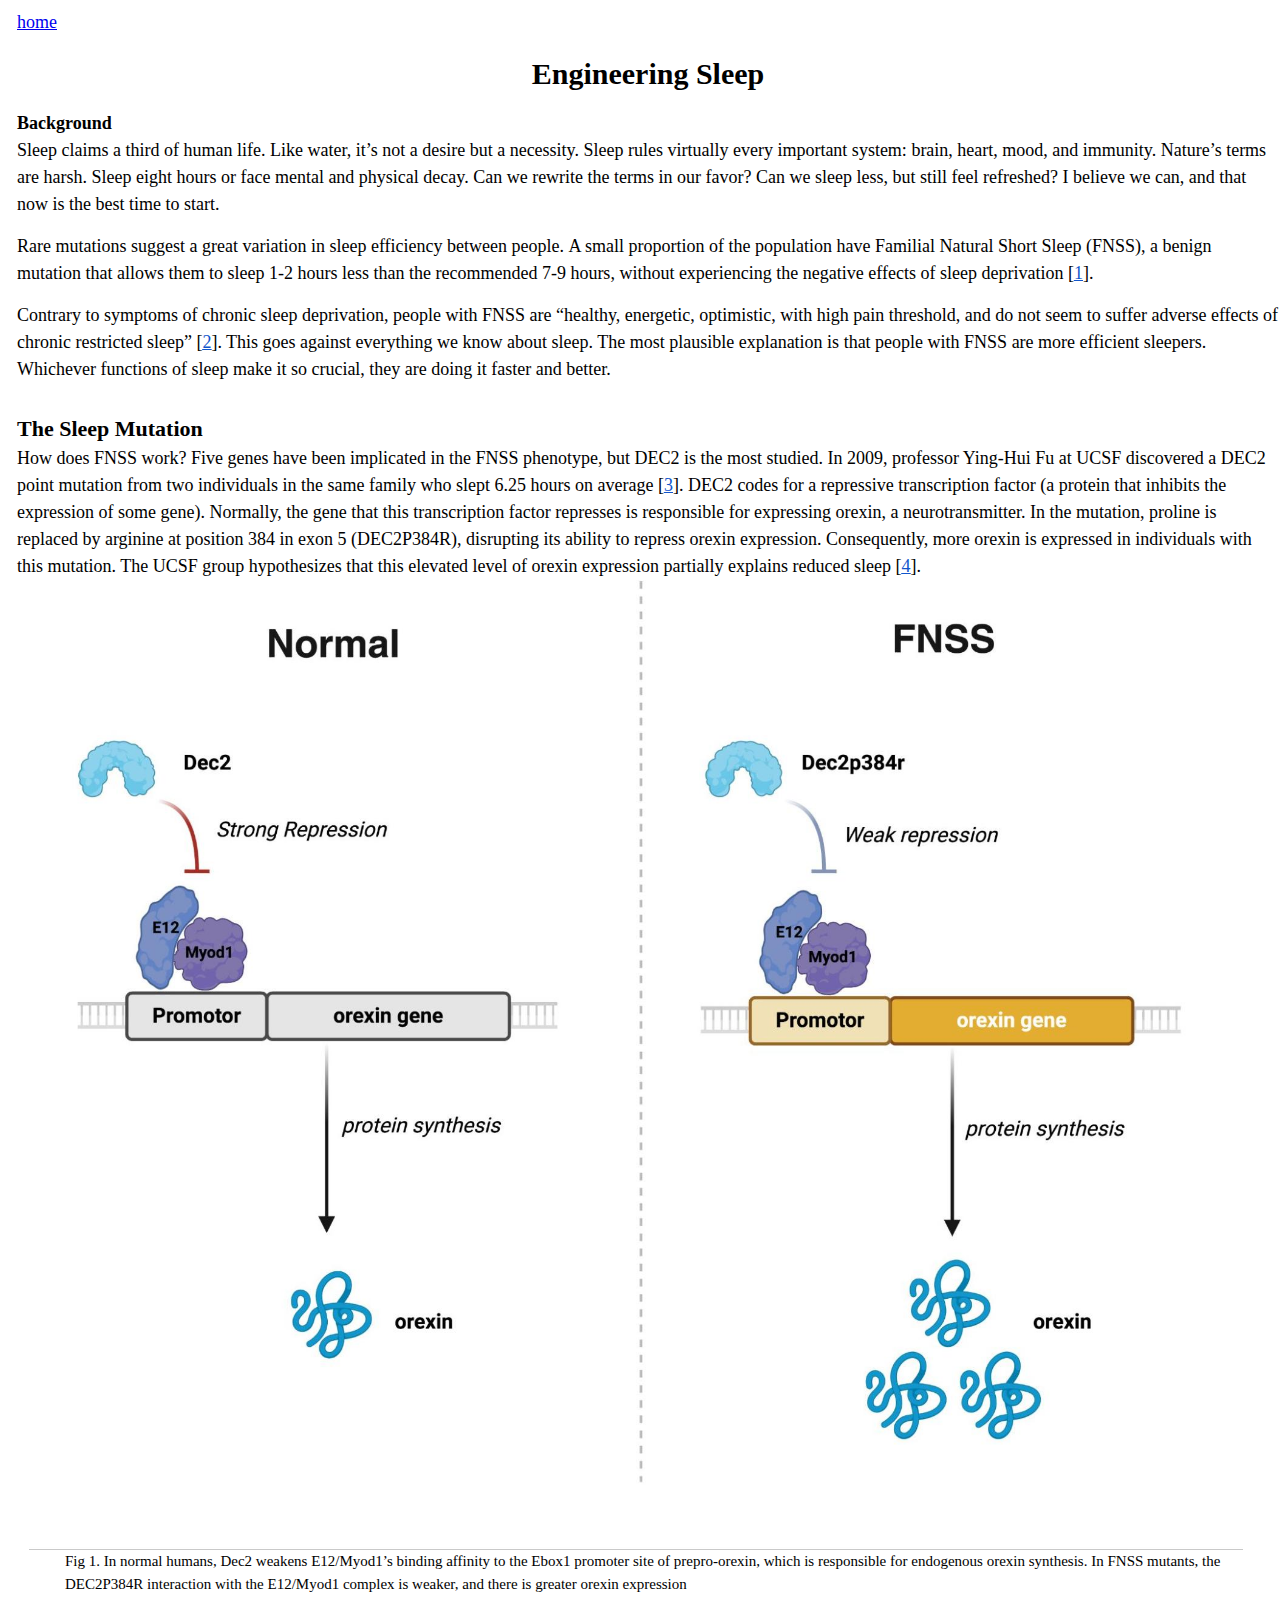
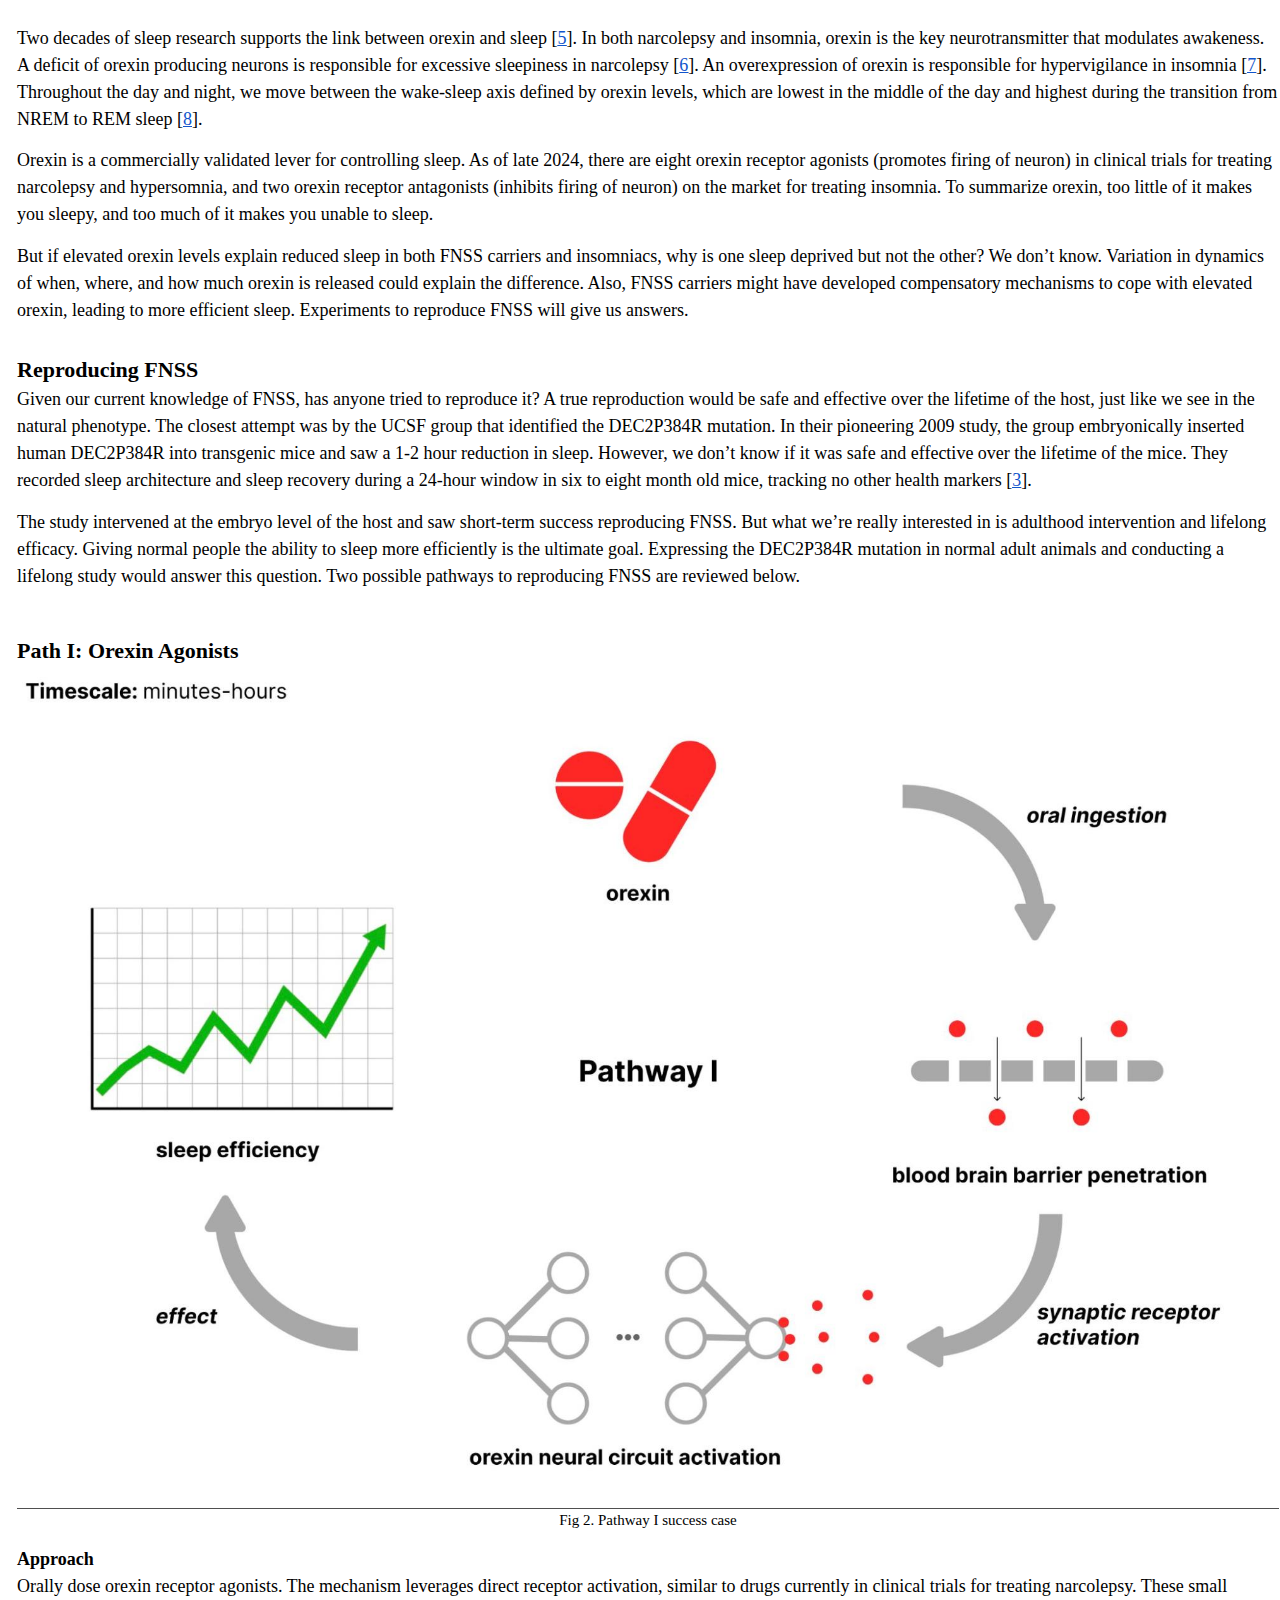
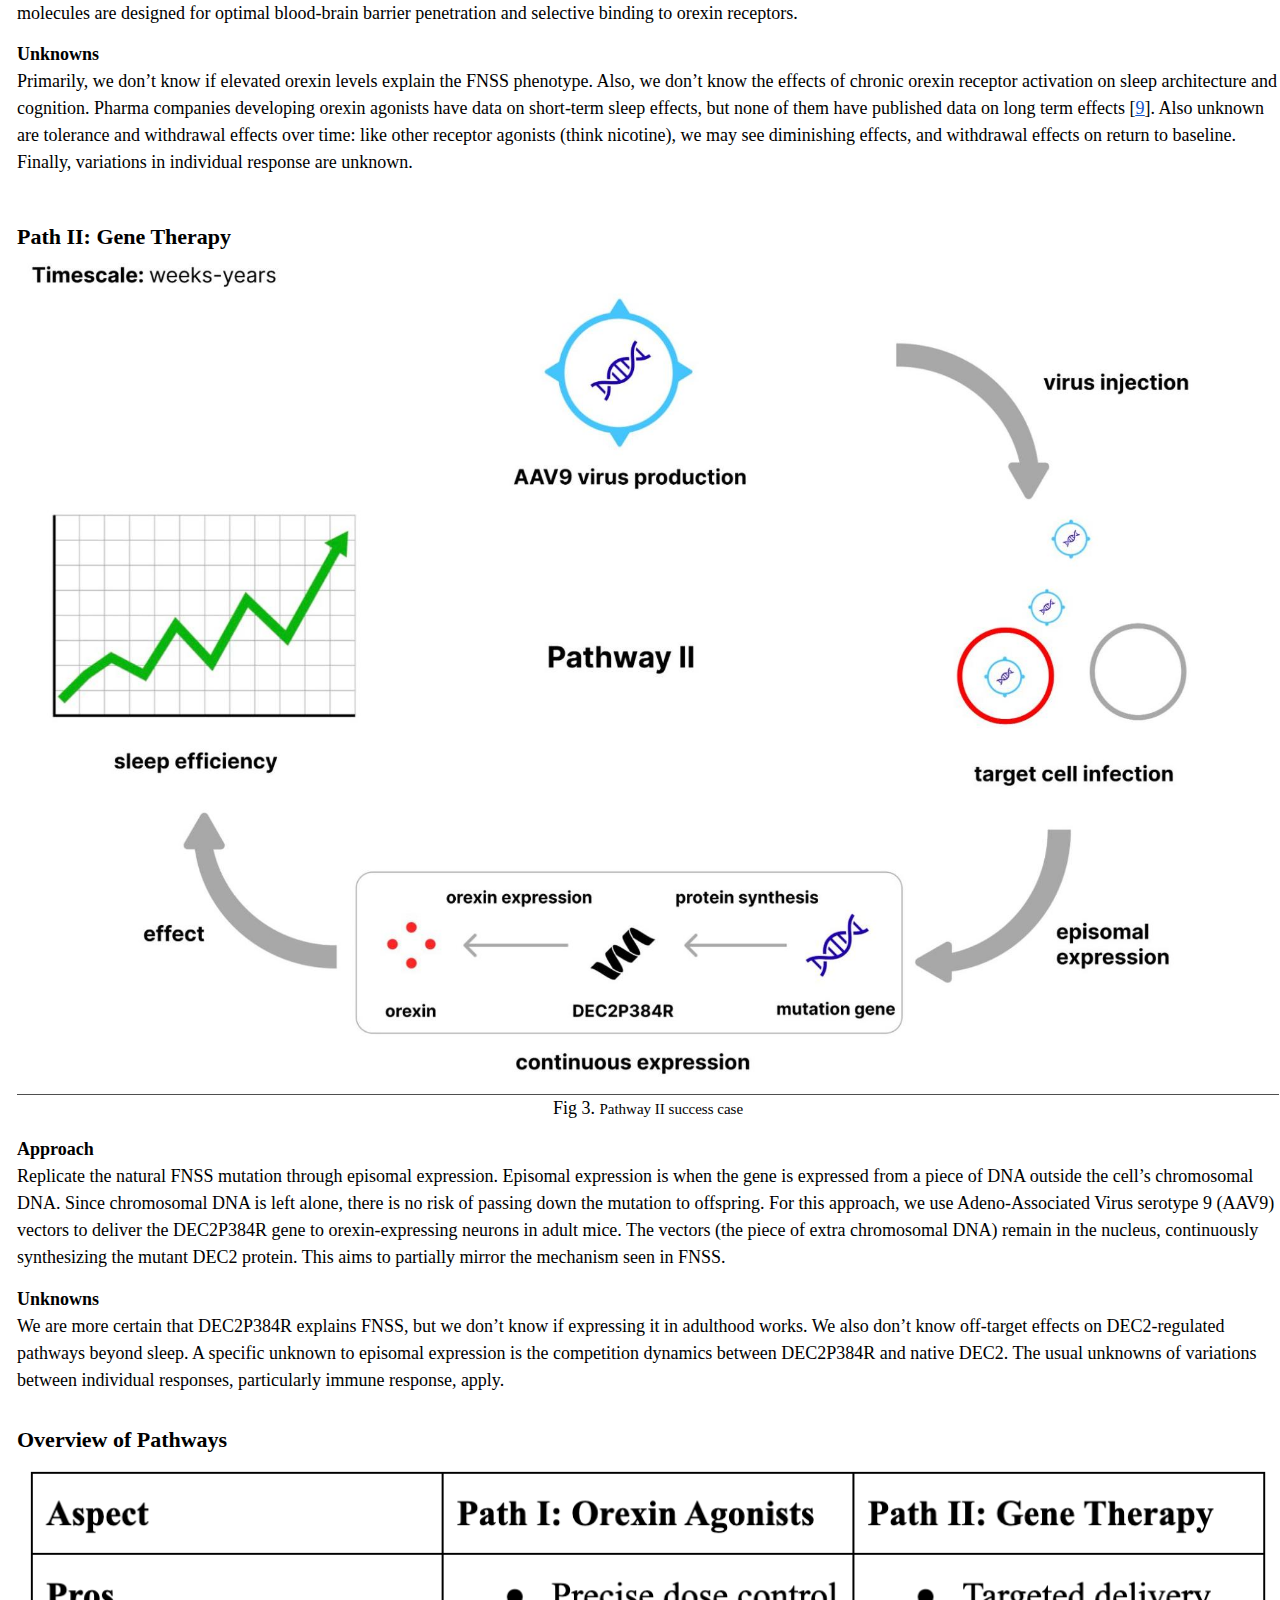
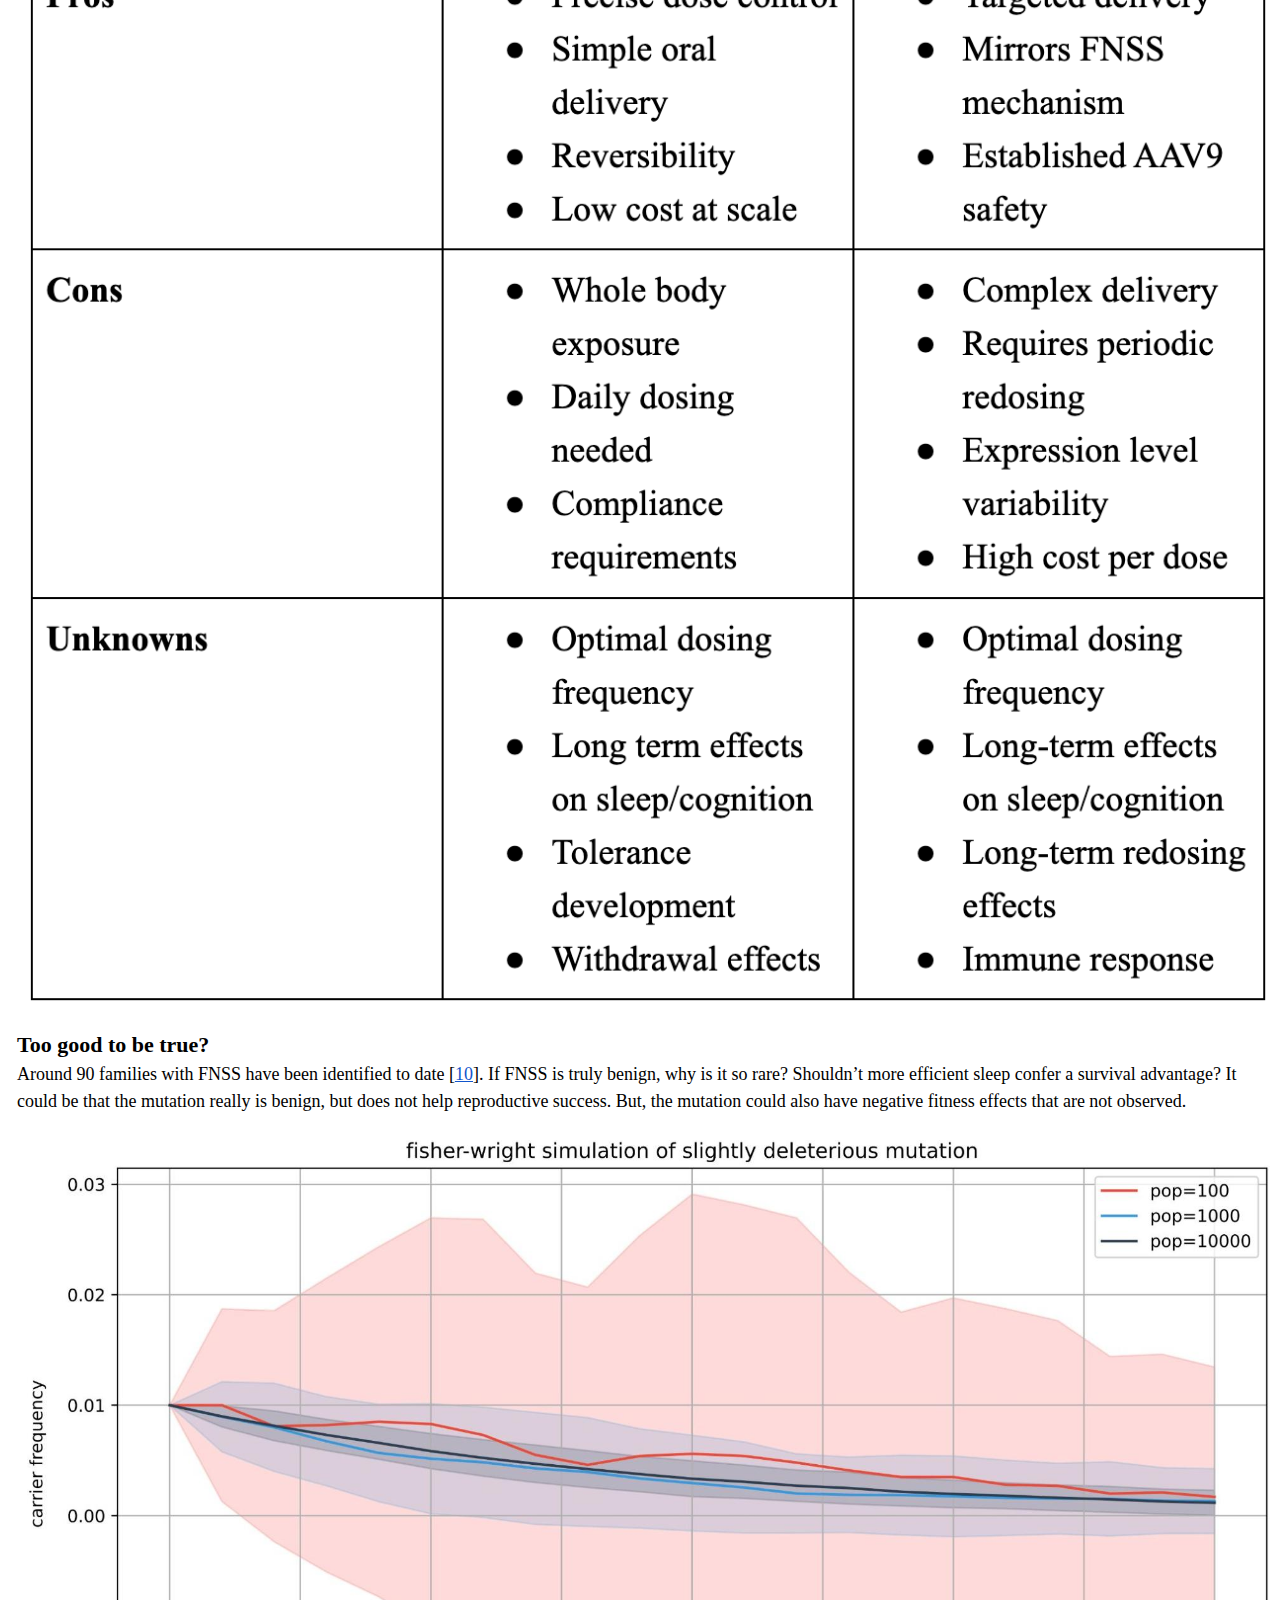
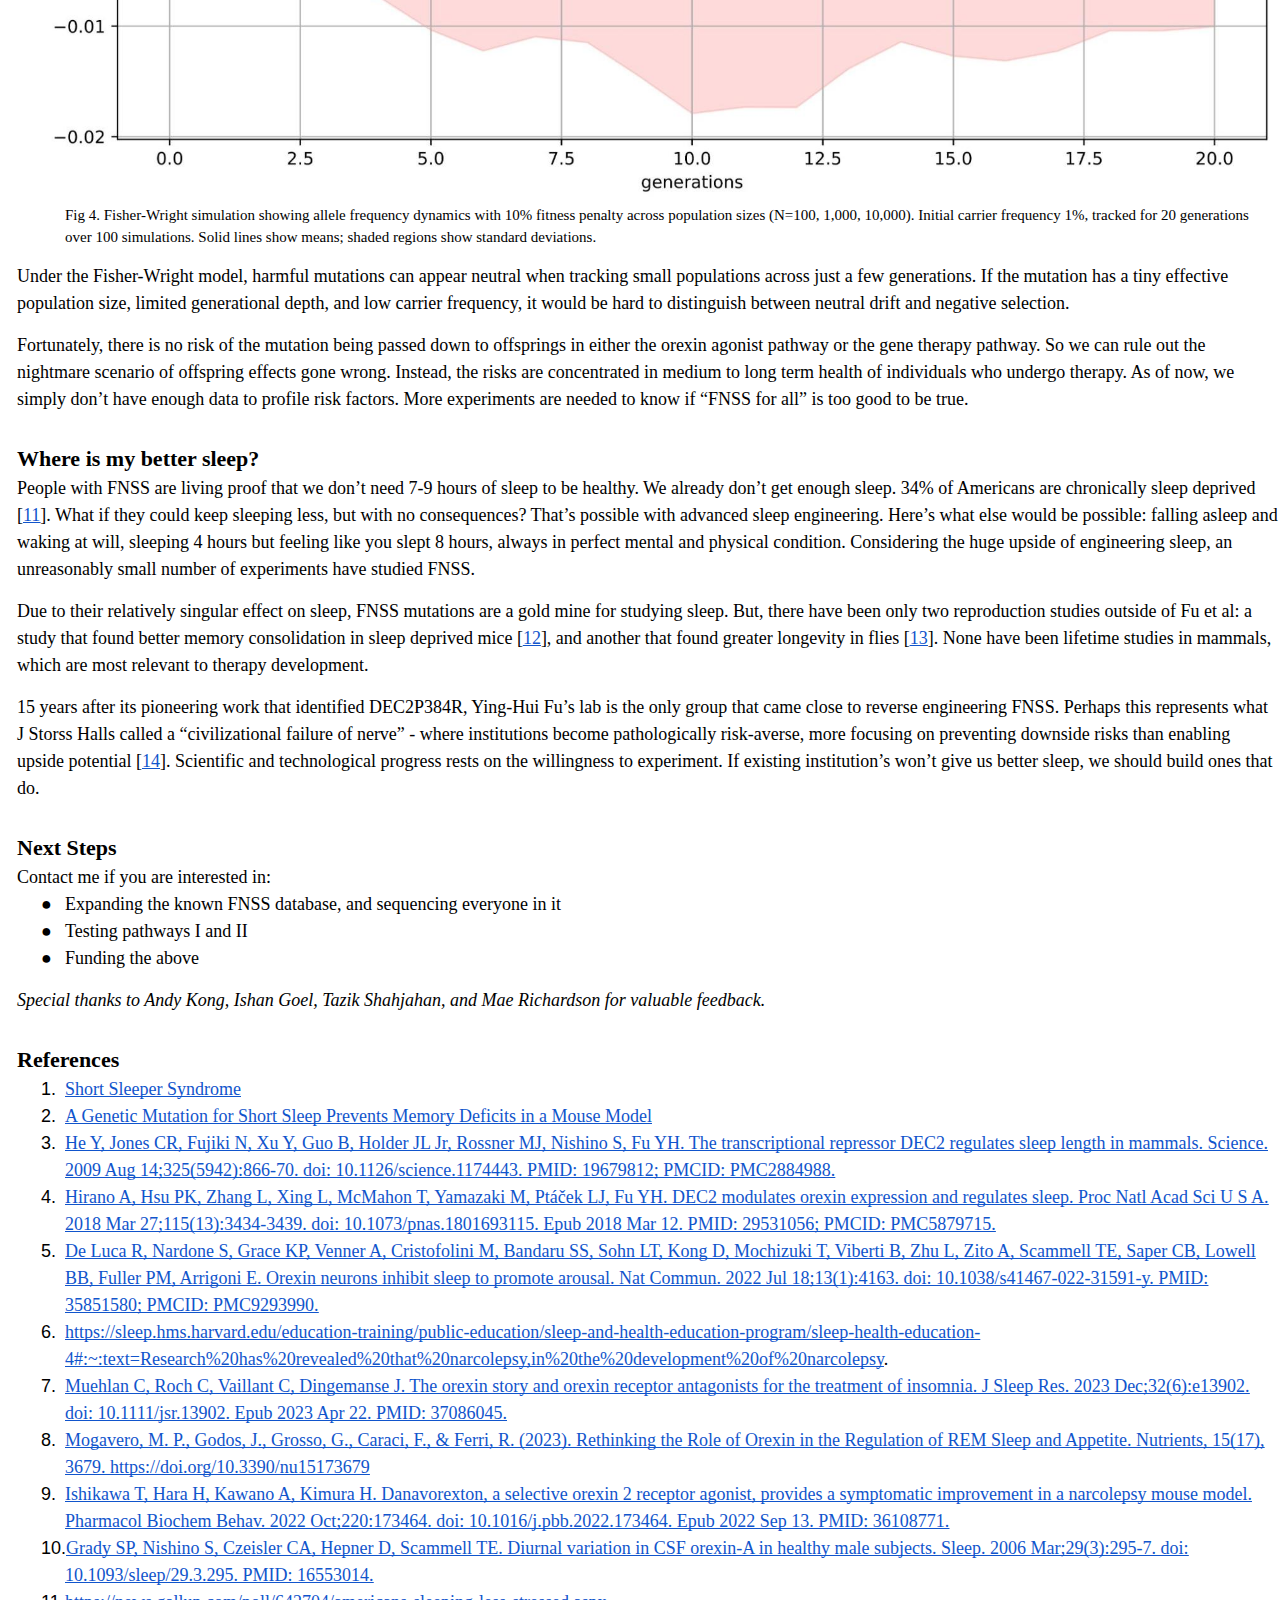
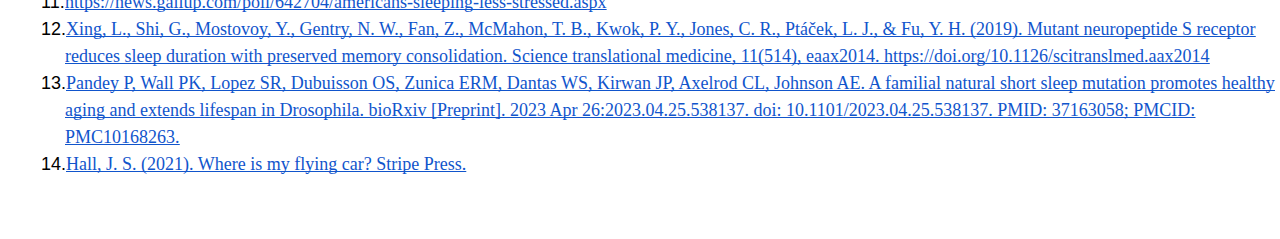
==== posts/sleep/index.html @ e9a6f6cc "fix attmpt" ====
<html><head><meta name="viewport" content="width=device-width, initial-scale=1.0, minimum-scale=1.0, maximum-scale=1.0, user-scalable=no">
<style type="text/css">
/* Set up root level constraints */
* {
    max-width: 100% !important;
    box-sizing: border-box !important;
}
* {
    line-height: 1.5 !important; /* added for better readability */
    font-size: 18px !important; /* increased font size */
}
/* caption size */
.c15 {
    font-size: 15px !important;
}
/* title size */
.c10 {
    font-size: 30px !important;
}
/* header size */
.c7 {
    font-size: 22px !important;
}
body {
    overflow-x: hidden !important;
    position: relative !important;
    width: 100% !important;
    max-width: 100% !important;
    margin-top: 2rem !important;
    padding: 0.5rem !important;
    -webkit-text-size-adjust: 100% !important;
}
div {
    width: 100% !important;
    max-width: 100% !important;
    padding: 0 0rem !important;
    box-sizing: border-box !important;
    overflow-x: hidden !important;
    word-wrap: break-word !important;
}
.home {
    margin-top: -2rem !important;
    padding: 0 0rem !important;
}
/* Updated image and container styles */
[style*="display: inline-block"] {
    width: 100% !important; /* use viewport width */
    margin-left: 0rem !important; /* counteract div padding */
    height: auto !important;
    max-width: 100% !important; /* remove max-width constraint */
    display: block !important;
    overflow: visible !important;
    padding: 0 !important;
}
img {
    width: 100% !important;
    height: auto !important;
    max-width: none !important;
    margin: 0 !important;
    display: block !important;
    object-fit: contain !important; /* ensure image maintains aspect ratio */
}
span[style*="display: inline-block"] img[alt="image3"] {
    margin-left: -2rem !important;
}
/* Rest of the styles remain the same */
table {
    width: 100% !important;
    max-width: 100% !important;
    display: block !important;
    overflow-x: auto !important;
}
    .lst-kix_qa42zqocjbfm-3>li:before{content:"\0025cf   "}.lst-kix_qa42zqocjbfm-4>li:before{content:"\0025cb   "}.lst-kix_ns4x5uc86jy3-1>li:before{content:"\0025cb   "}.lst-kix_ns4x5uc86jy3-2>li:before{content:"\0025a0   "}.lst-kix_gmcnnsafafl8-8>li:before{content:"\0025a0   "}.lst-kix_ns4x5uc86jy3-0>li:before{content:"\0025cf   "}.lst-kix_ns4x5uc86jy3-4>li:before{content:"\0025cb   "}.lst-kix_mippn03vc326-2>li:before{content:"\0025a0   "}.lst-kix_qa42zqocjbfm-0>li:before{content:"\0025cf   "}.lst-kix_qa42zqocjbfm-8>li:before{content:"\0025a0   "}.lst-kix_ns4x5uc86jy3-5>li:before{content:"\0025a0   "}.lst-kix_ns4x5uc86jy3-6>li:before{content:"\0025cf   "}.lst-kix_mippn03vc326-1>li:before{content:"\0025cb   "}.lst-kix_mippn03vc326-0>li:before{content:"\0025cf   "}.lst-kix_qa42zqocjbfm-1>li:before{content:"\0025cb   "}.lst-kix_qa42zqocjbfm-2>li:before{content:"\0025a0   "}.lst-kix_ns4x5uc86jy3-7>li:before{content:"\0025cb   "}.lst-kix_gmcnnsafafl8-3>li:before{content:"\0025cf   "}.lst-kix_mippn03vc326-6>li:before{content:"\0025cf   "}.lst-kix_gmcnnsafafl8-2>li:before{content:"\0025a0   "}.lst-kix_mippn03vc326-5>li:before{content:"\0025a0   "}.lst-kix_mippn03vc326-7>li:before{content:"\0025cb   "}ul.lst-kix_qa42zqocjbfm-0{list-style-type:none}.lst-kix_gmcnnsafafl8-0>li:before{content:"\0025cf   "}.lst-kix_ns4x5uc86jy3-8>li:before{content:"\0025a0   "}.lst-kix_gmcnnsafafl8-1>li:before{content:"\0025cb   "}ol.lst-kix_l24ec7yw4944-2.start{counter-reset:lst-ctn-kix_l24ec7yw4944-2 0}ul.lst-kix_qa42zqocjbfm-4{list-style-type:none}ul.lst-kix_qa42zqocjbfm-3{list-style-type:none}.lst-kix_qa42zqocjbfm-7>li:before{content:"\0025cb   "}.lst-kix_mippn03vc326-3>li:before{content:"\0025cf   "}ul.lst-kix_qa42zqocjbfm-2{list-style-type:none}ul.lst-kix_qa42zqocjbfm-1{list-style-type:none}.lst-kix_mippn03vc326-4>li:before{content:"\0025cb   "}ul.lst-kix_qa42zqocjbfm-8{list-style-type:none}.lst-kix_qa42zqocjbfm-5>li:before{content:"\0025a0   "}.lst-kix_qa42zqocjbfm-6>li:before{content:"\0025cf   "}ul.lst-kix_qa42zqocjbfm-7{list-style-type:none}ul.lst-kix_qa42zqocjbfm-6{list-style-type:none}ul.lst-kix_qa42zqocjbfm-5{list-style-type:none}ul.lst-kix_2ojoj6dawxkc-0{list-style-type:none}ul.lst-kix_2ojoj6dawxkc-2{list-style-type:none}ul.lst-kix_2ojoj6dawxkc-1{list-style-type:none}ul.lst-kix_2ojoj6dawxkc-4{list-style-type:none}ul.lst-kix_2ojoj6dawxkc-3{list-style-type:none}ul.lst-kix_2ojoj6dawxkc-6{list-style-type:none}ul.lst-kix_2ojoj6dawxkc-5{list-style-type:none}ul.lst-kix_j94e9xtwm2hl-0{list-style-type:none}ul.lst-kix_2ojoj6dawxkc-8{list-style-type:none}ul.lst-kix_j94e9xtwm2hl-1{list-style-type:none}ul.lst-kix_2ojoj6dawxkc-7{list-style-type:none}ul.lst-kix_j94e9xtwm2hl-2{list-style-type:none}ul.lst-kix_j94e9xtwm2hl-3{list-style-type:none}ul.lst-kix_j94e9xtwm2hl-4{list-style-type:none}ul.lst-kix_j94e9xtwm2hl-5{list-style-type:none}ul.lst-kix_j94e9xtwm2hl-6{list-style-type:none}ul.lst-kix_j94e9xtwm2hl-7{list-style-type:none}ul.lst-kix_j94e9xtwm2hl-8{list-style-type:none}.lst-kix_gmcnnsafafl8-4>li:before{content:"\0025cb   "}.lst-kix_gmcnnsafafl8-5>li:before{content:"\0025a0   "}.lst-kix_gmcnnsafafl8-6>li:before{content:"\0025cf   "}.lst-kix_ns4x5uc86jy3-3>li:before{content:"\0025cf   "}.lst-kix_gmcnnsafafl8-7>li:before{content:"\0025cb   "}ol.lst-kix_l24ec7yw4944-4.start{counter-reset:lst-ctn-kix_l24ec7yw4944-4 0}.lst-kix_4rr52gl3wr75-1>li:before{content:"\0025cb   "}.lst-kix_l24ec7yw4944-1>li:before{content:"" counter(lst-ctn-kix_l24ec7yw4944-1,lower-latin) ". "}.lst-kix_4rr52gl3wr75-0>li:before{content:"\0025cf   "}.lst-kix_4rr52gl3wr75-2>li:before{content:"\0025a0   "}.lst-kix_l24ec7yw4944-0>li:before{content:"" counter(lst-ctn-kix_l24ec7yw4944-0,decimal) ". "}.lst-kix_4rr52gl3wr75-3>li:before{content:"\0025cf   "}ol.lst-kix_l24ec7yw4944-5.start{counter-reset:lst-ctn-kix_l24ec7yw4944-5 0}ul.lst-kix_mippn03vc326-4{list-style-type:none}ul.lst-kix_mippn03vc326-5{list-style-type:none}ul.lst-kix_mippn03vc326-6{list-style-type:none}.lst-kix_2ojoj6dawxkc-7>li:before{content:"\0025cb   "}ul.lst-kix_mippn03vc326-7{list-style-type:none}.lst-kix_l24ec7yw4944-2>li{counter-increment:lst-ctn-kix_l24ec7yw4944-2}ul.lst-kix_mippn03vc326-8{list-style-type:none}.lst-kix_j94e9xtwm2hl-4>li:before{content:"\0025cb   "}.lst-kix_2ojoj6dawxkc-8>li:before{content:"\0025a0   "}.lst-kix_j94e9xtwm2hl-3>li:before{content:"\0025cf   "}.lst-kix_l24ec7yw4944-8>li{counter-increment:lst-ctn-kix_l24ec7yw4944-8}.lst-kix_l24ec7yw4944-5>li{counter-increment:lst-ctn-kix_l24ec7yw4944-5}.lst-kix_2ojoj6dawxkc-5>li:before{content:"\0025a0   "}.lst-kix_j94e9xtwm2hl-1>li:before{content:"\0025cb   "}ul.lst-kix_mippn03vc326-0{list-style-type:none}ul.lst-kix_mippn03vc326-1{list-style-type:none}.lst-kix_j94e9xtwm2hl-2>li:before{content:"\0025a0   "}ul.lst-kix_mippn03vc326-2{list-style-type:none}.lst-kix_2ojoj6dawxkc-6>li:before{content:"\0025cf   "}ul.lst-kix_mippn03vc326-3{list-style-type:none}.lst-kix_l24ec7yw4944-4>li{counter-increment:lst-ctn-kix_l24ec7yw4944-4}ul.lst-kix_ns4x5uc86jy3-6{list-style-type:none}ul.lst-kix_ns4x5uc86jy3-5{list-style-type:none}ol.lst-kix_l24ec7yw4944-6.start{counter-reset:lst-ctn-kix_l24ec7yw4944-6 0}ul.lst-kix_ns4x5uc86jy3-8{list-style-type:none}.lst-kix_2ojoj6dawxkc-1>li:before{content:"\0025cb   "}ul.lst-kix_ns4x5uc86jy3-7{list-style-type:none}.lst-kix_j94e9xtwm2hl-0>li:before{content:"\0025cf   "}.lst-kix_2ojoj6dawxkc-0>li:before{content:"\0025cf   "}.lst-kix_2ojoj6dawxkc-4>li:before{content:"\0025cb   "}.lst-kix_2ojoj6dawxkc-3>li:before{content:"\0025cf   "}.lst-kix_j94e9xtwm2hl-5>li:before{content:"\0025a0   "}.lst-kix_j94e9xtwm2hl-6>li:before{content:"\0025cf   "}.lst-kix_2ojoj6dawxkc-2>li:before{content:"\0025a0   "}.lst-kix_j94e9xtwm2hl-7>li:before{content:"\0025cb   "}ul.lst-kix_4rr52gl3wr75-4{list-style-type:none}ul.lst-kix_4rr52gl3wr75-3{list-style-type:none}ul.lst-kix_4rr52gl3wr75-6{list-style-type:none}ul.lst-kix_4rr52gl3wr75-5{list-style-type:none}ul.lst-kix_4rr52gl3wr75-8{list-style-type:none}ul.lst-kix_4rr52gl3wr75-7{list-style-type:none}.lst-kix_j94e9xtwm2hl-8>li:before{content:"\0025a0   "}.lst-kix_l24ec7yw4944-3>li{counter-increment:lst-ctn-kix_l24ec7yw4944-3}ul.lst-kix_ns4x5uc86jy3-0{list-style-type:none}ul.lst-kix_4rr52gl3wr75-0{list-style-type:none}ul.lst-kix_ns4x5uc86jy3-2{list-style-type:none}ul.lst-kix_ns4x5uc86jy3-1{list-style-type:none}ul.lst-kix_4rr52gl3wr75-2{list-style-type:none}ul.lst-kix_ns4x5uc86jy3-4{list-style-type:none}ul.lst-kix_4rr52gl3wr75-1{list-style-type:none}ul.lst-kix_ns4x5uc86jy3-3{list-style-type:none}ul.lst-kix_gmcnnsafafl8-2{list-style-type:none}ul.lst-kix_gmcnnsafafl8-1{list-style-type:none}ul.lst-kix_gmcnnsafafl8-4{list-style-type:none}.lst-kix_4rr52gl3wr75-8>li:before{content:"\0025a0   "}ul.lst-kix_gmcnnsafafl8-3{list-style-type:none}ol.lst-kix_l24ec7yw4944-0.start{counter-reset:lst-ctn-kix_l24ec7yw4944-0 0}ul.lst-kix_gmcnnsafafl8-0{list-style-type:none}.lst-kix_4rr52gl3wr75-7>li:before{content:"\0025cb   "}.lst-kix_4rr52gl3wr75-4>li:before{content:"\0025cb   "}.lst-kix_4rr52gl3wr75-6>li:before{content:"\0025cf   "}ol.lst-kix_l24ec7yw4944-3.start{counter-reset:lst-ctn-kix_l24ec7yw4944-3 0}.lst-kix_4rr52gl3wr75-5>li:before{content:"\0025a0   "}.lst-kix_l24ec7yw4944-2>li:before{content:"" counter(lst-ctn-kix_l24ec7yw4944-2,lower-roman) ". "}ol.lst-kix_l24ec7yw4944-5{list-style-type:none}ol.lst-kix_l24ec7yw4944-6{list-style-type:none}.lst-kix_l24ec7yw4944-3>li:before{content:"" counter(lst-ctn-kix_l24ec7yw4944-3,decimal) ". "}ol.lst-kix_l24ec7yw4944-7{list-style-type:none}ol.lst-kix_l24ec7yw4944-8{list-style-type:none}ol.lst-kix_l24ec7yw4944-1{list-style-type:none}.lst-kix_l24ec7yw4944-4>li:before{content:"" counter(lst-ctn-kix_l24ec7yw4944-4,lower-latin) ". "}ol.lst-kix_l24ec7yw4944-2{list-style-type:none}ol.lst-kix_l24ec7yw4944-3{list-style-type:none}ol.lst-kix_l24ec7yw4944-4{list-style-type:none}.lst-kix_l24ec7yw4944-6>li:before{content:"" counter(lst-ctn-kix_l24ec7yw4944-6,decimal) ". "}.lst-kix_l24ec7yw4944-5>li:before{content:"" counter(lst-ctn-kix_l24ec7yw4944-5,lower-roman) ". "}ol.lst-kix_l24ec7yw4944-0{list-style-type:none}ul.lst-kix_gmcnnsafafl8-6{list-style-type:none}ul.lst-kix_gmcnnsafafl8-5{list-style-type:none}ul.lst-kix_gmcnnsafafl8-8{list-style-type:none}ul.lst-kix_gmcnnsafafl8-7{list-style-type:none}.lst-kix_l24ec7yw4944-7>li{counter-increment:lst-ctn-kix_l24ec7yw4944-7}.lst-kix_l24ec7yw4944-1>li{counter-increment:lst-ctn-kix_l24ec7yw4944-1}.lst-kix_l24ec7yw4944-7>li:before{content:"" counter(lst-ctn-kix_l24ec7yw4944-7,lower-latin) ". "}.lst-kix_l24ec7yw4944-8>li:before{content:"" counter(lst-ctn-kix_l24ec7yw4944-8,lower-roman) ". "}ol.lst-kix_l24ec7yw4944-8.start{counter-reset:lst-ctn-kix_l24ec7yw4944-8 0}.lst-kix_z1so9jpandbk-1>li:before{content:"\0025cb   "}.lst-kix_z1so9jpandbk-2>li:before{content:"\0025a0   "}.lst-kix_l24ec7yw4944-6>li{counter-increment:lst-ctn-kix_l24ec7yw4944-6}.lst-kix_z1so9jpandbk-0>li:before{content:"  "}.lst-kix_z1so9jpandbk-4>li:before{content:"\0025cb   "}.lst-kix_z1so9jpandbk-3>li:before{content:"\0025cf   "}.lst-kix_l24ec7yw4944-0>li{counter-increment:lst-ctn-kix_l24ec7yw4944-0}ul.lst-kix_z1so9jpandbk-0{list-style-type:none}ul.lst-kix_z1so9jpandbk-3{list-style-type:none}ul.lst-kix_z1so9jpandbk-4{list-style-type:none}ul.lst-kix_z1so9jpandbk-1{list-style-type:none}.lst-kix_z1so9jpandbk-8>li:before{content:"\0025a0   "}ul.lst-kix_z1so9jpandbk-2{list-style-type:none}ul.lst-kix_z1so9jpandbk-7{list-style-type:none}.lst-kix_z1so9jpandbk-5>li:before{content:"\0025a0   "}.lst-kix_z1so9jpandbk-6>li:before{content:"\0025cf   "}ul.lst-kix_z1so9jpandbk-8{list-style-type:none}ul.lst-kix_z1so9jpandbk-5{list-style-type:none}ol.lst-kix_l24ec7yw4944-7.start{counter-reset:lst-ctn-kix_l24ec7yw4944-7 0}ul.lst-kix_z1so9jpandbk-6{list-style-type:none}.lst-kix_mippn03vc326-8>li:before{content:"\0025a0   "}.lst-kix_z1so9jpandbk-7>li:before{content:"\0025cb   "}li.li-bullet-0:before{margin-left:-18pt;white-space:nowrap;display:inline-block;min-width:18pt}ol.lst-kix_l24ec7yw4944-1.start{counter-reset:lst-ctn-kix_l24ec7yw4944-1 0}ol{margin:0;padding:0}table td,table th{padding:0}.c10{color:#000000;font-weight:700;text-decoration:none;vertical-align:baseline;font-size:18pt;font-family:"Times New Roman";font-style:normal}.c2{color:#000000;font-weight:700;text-decoration:none;vertical-align:baseline;font-size:11pt;font-family:"Times New Roman";font-style:normal}.c3{color:#000000;font-weight:400;text-decoration:none;vertical-align:baseline;font-size:11pt;font-family:"Times New Roman";font-style:normal}.c7{color:#000000;font-weight:700;text-decoration:none;vertical-align:baseline;font-size:12pt;font-family:"Times New Roman";font-style:normal}.c17{color:#000000;font-weight:400;text-decoration:none;vertical-align:baseline;font-size:11pt;font-family:"Arial";font-style:normal}.c0{padding-top:0pt;padding-bottom:0pt;line-height:1.15;orphans:2;widows:2;text-align:left}.c13{padding-top:0pt;padding-bottom:0pt;line-height:1.15;orphans:2;widows:2;text-align:center}.c15{color:#000000;text-decoration:none;vertical-align:baseline;font-size:9pt;font-style:normal}.c16{color:#000000;text-decoration:none;vertical-align:baseline;font-size:11pt;font-style:italic}.c8{-webkit-text-decoration-skip:none;color:#1155cc;text-decoration:underline;text-decoration-skip-ink:none}.c9{font-size:12pt;font-family:"Times New Roman";font-weight:700}.c14{background-color:#ffffff;max-width:468pt;padding:72pt 72pt 72pt 72pt}.c5{color:inherit;text-decoration:inherit}.c4{font-weight:400;font-family:"Times New Roman"}.c6{margin-left:36pt;padding-left:0pt}.c12{padding:0;margin:0}.c18{font-size:9pt}.c1{height:11pt}.c11{margin-left:36pt}.c19{font-style:italic}.title{padding-top:0pt;color:#000000;font-size:26pt;padding-bottom:3pt;font-family:"Arial";line-height:1.15;page-break-after:avoid;orphans:2;widows:2;text-align:left}.subtitle{padding-top:0pt;color:#666666;font-size:15pt;padding-bottom:16pt;font-family:"Arial";line-height:1.15;page-break-after:avoid;orphans:2;widows:2;text-align:left}li{color:#000000;font-size:11pt;font-family:"Arial"}p{margin:0;color:#000000;font-size:11pt;font-family:"Arial"}h1{padding-top:20pt;color:#000000;font-size:20pt;padding-bottom:6pt;font-family:"Arial";line-height:1.15;page-break-after:avoid;orphans:2;widows:2;text-align:left}h2{padding-top:18pt;color:#000000;font-size:16pt;padding-bottom:6pt;font-family:"Arial";line-height:1.15;page-break-after:avoid;orphans:2;widows:2;text-align:left}h3{padding-top:16pt;color:#434343;font-size:14pt;padding-bottom:4pt;font-family:"Arial";line-height:1.15;page-break-after:avoid;orphans:2;widows:2;text-align:left}h4{padding-top:14pt;color:#666666;font-size:12pt;padding-bottom:4pt;font-family:"Arial";line-height:1.15;page-break-after:avoid;orphans:2;widows:2;text-align:left}h5{padding-top:12pt;color:#666666;font-size:11pt;padding-bottom:4pt;font-family:"Arial";line-height:1.15;page-break-after:avoid;orphans:2;widows:2;text-align:left}h6{padding-top:12pt;color:#666666;font-size:11pt;padding-bottom:4pt;font-family:"Arial";line-height:1.15;page-break-after:avoid;font-style:italic;orphans:2;widows:2;text-align:left}</style></head><body class="c14 doc-content"><div class="home"><a href="/">home</a></div><div><p class="c0 c1"><span class="c17"></span></p></div><p class="c13"><span class="c10">Engineering Sleep</span></p><p class="c13 c1"><span class="c2"></span></p><p class="c0"><span class="c9">Background</span><span class="c2">&nbsp;</span></p><p class="c0"><span class="c3">Sleep claims a third of human life. Like water, it&rsquo;s not a desire but a necessity. Sleep rules virtually every important system: brain, heart, mood, and immunity. Nature&rsquo;s terms are harsh. Sleep eight hours or face mental and physical decay. Can we rewrite the terms in our favor? Can we sleep less, but still feel refreshed? I believe we can, and that now is the best time to start.</span></p><p class="c0 c1"><span class="c3"></span></p><p class="c0"><span class="c4">Rare mutations suggest a great variation in sleep efficiency between people</span><span class="c4">.</span><span class="c4">&nbsp;A small proportion of the population have Familial Natural Short Sleep (FNSS), a benign mutation that allows them to sleep 1-2 hours less than the recommended 7-9 hours, without experiencing the negative effects of sleep deprivation [</span><span class="c8 c4"><a class="c5" href="https://www.google.com/url?q=https://my.clevelandclinic.org/health/diseases/short-sleeper-syndrome-sss&amp;sa=D&amp;source=editors&amp;ust=1732929030550354&amp;usg=AOvVaw0jwPb66RSdJ0UwFkSkgwtE">1</a></span><span class="c4">]</span><span class="c3">. </span></p><p class="c0 c1"><span class="c3"></span></p><p class="c0"><span class="c4">Contrary to symptoms of chronic sleep deprivation, people with FNSS are &ldquo;healthy, energetic, optimistic, with high pain threshold, and do not seem to suffer adverse effects of chronic restricted sleep&rdquo; [</span><span class="c8 c4"><a class="c5" href="https://www.google.com/url?q=https://journals.lww.com/neurotodayonline/fulltext/2019/12050/a_genetic_mutation_for_short_sleep_prevents_memory.8.aspx&amp;sa=D&amp;source=editors&amp;ust=1732929030551169&amp;usg=AOvVaw1w9CmTj0N6E2jkm5a8p-FU">2</a></span><span class="c4">]</span><span class="c3">. This goes against everything we know about sleep. The most plausible explanation is that people with FNSS are more efficient sleepers. Whichever functions of sleep make it so crucial, they are doing it faster and better.</span></p><p class="c0 c1"><span class="c3"></span></p><hr style="page-break-before:always;display:none;"><p class="c0 c1"><span class="c7"></span></p><p class="c0"><span class="c7">The Sleep Mutation</span></p><p class="c0"><span class="c4">How does FNSS work? Five genes have been implicated in the FNSS phenotype, but DEC2 is the most studied. In 2009, professor Ying-Hui Fu at UCSF discovered a DEC2 point mutation from two individuals in the same family who slept 6.25 hours on average [</span><span class="c8 c4"><a class="c5" href="https://www.google.com/url?q=https://pmc.ncbi.nlm.nih.gov/articles/PMC2884988/%23:~:text%3DOur%2520results%2520demonstrate%2520that%2520DEC2,back%2520in%2520evolution%2520as%2520invertebrates.&amp;sa=D&amp;source=editors&amp;ust=1732929030552113&amp;usg=AOvVaw3Nv5M9nNZET6n8ZSs0Idl7">3</a></span><span class="c4">]. DEC2 codes for a repressive transcription factor (a protein that inhibits the expression of some gene). Normally, the gene that this transcription factor represses is responsible for expressing orexin, a neurotransmitter. In the mutation, proline is replaced by arginine at position 384 in exon 5 (DEC2P384R), disrupting its ability to repress orexin expression. Consequently, more orexin is expressed in individuals with this mutation. The UCSF group hypothesizes that this elevated level of orexin expression partially explains reduced sleep [</span><span class="c8 c4"><a class="c5" href="https://www.google.com/url?q=https://pubmed.ncbi.nlm.nih.gov/29531056/&amp;sa=D&amp;source=editors&amp;ust=1732929030552676&amp;usg=AOvVaw3EjgBleQZJkE8EDzO-0deT">4</a></span><span class="c3">]. </span></p><p class="c0 c11"><span style="overflow: hidden; display: inline-block; margin: 0.00px 0.00px; border: 0.00px solid #000000; transform: rotate(0.00rad) translateZ(0px); -webkit-transform: rotate(0.00rad) translateZ(0px); width: 624.00px; height: 494.00px;"><img alt="image3" src="images/image3.jpg" style="width: 624.00px; height: 499.00px; margin-left: 0.00px; margin-top: 0.00px; transform: rotate(0.00rad) translateZ(0px); -webkit-transform: rotate(0.00rad) translateZ(0px);" title=""></span></p><p class="c0 c11"><span class="c15 c4">Fig 1. In normal humans, Dec2 weakens E12/Myod1&rsquo;s binding affinity to the Ebox1 promoter site of prepro-orexin, which is responsible for endogenous orexin synthesis. In FNSS mutants, the DEC2P384R interaction with the E12/Myod1 complex is weaker, and there is greater orexin expression</span></p><p class="c0 c1 c11"><span class="c3"></span></p><p class="c0 c1 c11"><span class="c3"></span></p><p class="c0"><span class="c4">Two decades of sleep research supports the link between orexin and sleep [</span><span class="c8 c4"><a class="c5" href="https://www.google.com/url?q=https://pubmed.ncbi.nlm.nih.gov/35851580/&amp;sa=D&amp;source=editors&amp;ust=1732929030553650&amp;usg=AOvVaw0pVQnT9ttYBwGGKVkwU8Nf">5</a></span><span class="c4">]. In both narcolepsy and insomnia, orexin is the key neurotransmitter that modulates awakeness. A deficit of orexin producing neurons is responsible for excessive sleepiness in narcolepsy [</span><span class="c8 c4"><a class="c5" href="https://www.google.com/url?q=https://sleep.hms.harvard.edu/education-training/public-education/sleep-and-health-education-program/sleep-health-education-4%23:~:text%3DResearch%2520has%2520revealed%2520that%2520narcolepsy,in%2520the%2520development%2520of%2520narcolepsy&amp;sa=D&amp;source=editors&amp;ust=1732929030554134&amp;usg=AOvVaw027uucHA_czasy5PZJRHBM">6</a></span><span class="c4">]. An overexpression of orexin is responsible for hypervigilance in insomnia [</span><span class="c8 c4"><a class="c5" href="https://www.google.com/url?q=https://pubmed.ncbi.nlm.nih.gov/37086045/&amp;sa=D&amp;source=editors&amp;ust=1732929030554484&amp;usg=AOvVaw059_bj7kwGwdAAij5DyK5m">7</a></span><span class="c4">]. Throughout the day and night, we move between the wake-sleep axis defined by orexin levels, which are lowest in the middle of the day and highest during the transition from NREM to REM sleep [</span><span class="c8 c4"><a class="c5" href="https://www.google.com/url?q=https://doi.org/10.3390/nu15173679&amp;sa=D&amp;source=editors&amp;ust=1732929030554797&amp;usg=AOvVaw2kjWrr1jMzTJo9D51elZWz">8</a></span><span class="c3">].</span></p><p class="c0 c1"><span class="c3"></span></p><p class="c0"><span class="c3">Orexin is a commercially validated lever for controlling sleep. As of late 2024, there are eight orexin receptor agonists (promotes firing of neuron) in clinical trials for treating narcolepsy and hypersomnia, and two orexin receptor antagonists (inhibits firing of neuron) on the market for treating insomnia. To summarize orexin, too little of it makes you sleepy, and too much of it makes you unable to sleep.</span></p><p class="c0 c1"><span class="c3"></span></p><p class="c0"><span class="c3">But if elevated orexin levels explain reduced sleep in both FNSS carriers and insomniacs, why is one sleep deprived but not the other? We don&rsquo;t know. Variation in dynamics of when, where, and how much orexin is released could explain the difference. Also, FNSS carriers might have developed compensatory mechanisms to cope with elevated orexin, leading to more efficient sleep. Experiments to reproduce FNSS will give us answers. </span></p><p class="c0 c1"><span class="c3"></span></p><hr style="page-break-before:always;display:none;"><p class="c0 c1"><span class="c7"></span></p><p class="c0"><span class="c7">Reproducing FNSS</span></p><p class="c0"><span class="c4">Given our current knowledge of FNSS, has anyone tried to reproduce it? A true reproduction would be safe and effective over the lifetime of the host, just like we see in the natural phenotype. The closest attempt was by the UCSF group that identified the DEC2P384R mutation. In their pioneering 2009 study, the group embryonically inserted human DEC2P384R into transgenic mice and saw a 1-2 hour reduction in sleep. However, we don&rsquo;t know if it was safe and effective over the lifetime of the mice. They recorded sleep architecture and sleep recovery during a 24-hour window in six to eight month old mice, tracking no other health markers [</span><span class="c8 c4"><a class="c5" href="https://www.google.com/url?q=https://pmc.ncbi.nlm.nih.gov/articles/PMC2884988/%23:~:text%3DOur%2520results%2520demonstrate%2520that%2520DEC2,back%2520in%2520evolution%2520as%2520invertebrates.&amp;sa=D&amp;source=editors&amp;ust=1732929030556076&amp;usg=AOvVaw0u2Z1cMbSLeNiUOPAG9cdj">3</a></span><span class="c3">]. </span></p><p class="c0 c1"><span class="c3"></span></p><p class="c0"><span class="c3">The study intervened at the embryo level of the host and saw short-term success reproducing FNSS. But what we&rsquo;re really interested in is adulthood intervention and lifelong efficacy. Giving normal people the ability to sleep more efficiently is the ultimate goal. Expressing the DEC2P384R mutation in normal adult animals and conducting a lifelong study would answer this question. Two possible pathways to reproducing FNSS are reviewed below. </span></p><p class="c0 c1"><span class="c2"></span></p><p class="c0 c1"><span class="c2"></span></p><hr style="page-break-before:always;display:none;"><p class="c0 c1"><span class="c2"></span></p><p class="c0"><span class="c7">Path I: Orexin Agonists</span></p><p class="c0"><span style="overflow: hidden; display: inline-block; margin: 0.00px 0.00px; border: 0.00px solid #000000; transform: rotate(0.00rad) translateZ(0px); -webkit-transform: rotate(0.00rad) translateZ(0px); width: 624.00px; height: 416.00px;"><img alt="" src="images/image2.jpg" style="width: 624.00px; height: 416.00px; margin-left: 0.00px; margin-top: 11.00px; transform: rotate(0.00rad) translateZ(0px); -webkit-transform: rotate(0.00rad) translateZ(0px);" title=""></span></p><p class="c13"><span class="c15 c4">Fig 2. Pathway I success case</span></p><p class="c0 c1"><span class="c2"></span></p><p class="c0"><span class="c2">Approach</span></p><p class="c0"><span class="c3">Orally dose orexin receptor agonists. The mechanism leverages direct receptor activation, similar to drugs currently in clinical trials for treating narcolepsy. These small molecules are designed for optimal blood-brain barrier penetration and selective binding to orexin receptors. </span></p><p class="c0 c1"><span class="c3"></span></p><p class="c0"><span class="c2">Unknowns</span></p><p class="c0"><span class="c4">Primarily, we don&rsquo;t know if elevated orexin levels explain the FNSS phenotype. Also, we don&rsquo;t know the effects of chronic orexin receptor activation on sleep architecture and cognition. Pharma companies developing orexin agonists have data on short-term sleep effects, but none of them have published data on long term effects [</span><span class="c8 c4"><a class="c5" href="https://www.google.com/url?q=https://pubmed.ncbi.nlm.nih.gov/36108771/&amp;sa=D&amp;source=editors&amp;ust=1732929030558039&amp;usg=AOvVaw0dVaQrwse2OCki_GnwgG3C">9</a></span><span class="c3">]. Also unknown are tolerance and withdrawal effects over time: like other receptor agonists (think nicotine), we may see diminishing effects, and withdrawal effects on return to baseline. Finally, variations in individual response are unknown. </span></p><p class="c0 c1"><span class="c3"></span></p><p class="c0 c1"><span class="c3"></span></p><hr style="page-break-before:always;display:none;"><p class="c0 c1"><span class="c2"></span></p><p class="c0"><span class="c7">Path II: Gene Therapy</span></p><p class="c0"><span style="overflow: hidden; display: inline-block; margin: 0.00px 0.00px; border: 0.00px solid #000000; transform: rotate(0.00rad) translateZ(0px); -webkit-transform: rotate(0.00rad) translateZ(0px); width: 624.00px; height: 416.00px;"><img alt="" src="images/image5.jpg" style="width: 624.00px; height: 416.00px; margin-left: 0.00px; margin-top: 5.00px; transform: rotate(0.00rad) translateZ(0px); -webkit-transform: rotate(0.00rad) translateZ(0px);" title=""></span></p><p class="c13"><span class="c4 c18">Fig 3. </span><span class="c4 c15">Pathway II success case</span></p><p class="c13 c1 c11"><span class="c4 c16"></span></p><p class="c0"><span class="c2">Approach</span></p><p class="c0"><span class="c3">Replicate the natural FNSS mutation through episomal expression. Episomal expression is when the gene is expressed from a piece of DNA outside the cell&rsquo;s chromosomal DNA. Since chromosomal DNA is left alone, there is no risk of passing down the mutation to offspring. For this approach, we use Adeno-Associated Virus serotype 9 (AAV9) vectors to deliver the DEC2P384R gene to orexin-expressing neurons in adult mice. The vectors (the piece of extra chromosomal DNA) remain in the nucleus, continuously synthesizing the mutant DEC2 protein. This aims to partially mirror the mechanism seen in FNSS.</span></p><p class="c0 c1"><span class="c3"></span></p><p class="c0"><span class="c2">Unknowns</span></p><p class="c0"><span class="c3">We are more certain that DEC2P384R explains FNSS, but we don&rsquo;t know if expressing it in adulthood works. We also don&rsquo;t know off-target effects on DEC2-regulated pathways beyond sleep. A specific unknown to episomal expression is the competition dynamics between DEC2P384R and native DEC2. The usual unknowns of variations between individual responses, particularly immune response, apply. </span></p><p class="c0 c1"><span class="c3"></span></p><hr style="page-break-before:always;display:none;"><p class="c0 c1"><span class="c2"></span></p><p class="c0"><span class="c7">Overview of Pathways</span></p><p class="c0"><span style="overflow: hidden; display: inline-block; margin: 0.00px 0.00px; border: 0.00px solid #000000; transform: rotate(0.00rad) translateZ(0px); -webkit-transform: rotate(0.00rad) translateZ(0px); width: 624.00px; height: 572.00px;"><img alt="" src="images/image1.png" style="width: 624.00px; height: 572.00px; margin-left: 0.00px; margin-top: 0.00px; transform: rotate(0.00rad) translateZ(0px); -webkit-transform: rotate(0.00rad) translateZ(0px);" title=""></span></p><hr style="page-break-before:always;display:none;"><p class="c0 c1"><span class="c2"></span></p><p class="c0"><span class="c7">Too good to be true? &nbsp;</span></p><p class="c0"><span class="c4">Around 90 families with FNSS have been identified to date [</span><span class="c8 c4"><a class="c5" href="https://www.google.com/url?q=https://pubmed.ncbi.nlm.nih.gov/16553014/%23:~:text%3DConclusions%253A%2520Orexin%252DA%2520levels%2520in,AM%2520than%2520at%25205%2520PM.&amp;sa=D&amp;source=editors&amp;ust=1732929030560749&amp;usg=AOvVaw3Up5gMh6DBxGyuGFm-lx8E">10</a></span><span class="c3">]. If FNSS is truly benign, why is it so rare? Shouldn&rsquo;t more efficient sleep confer a survival advantage? It could be that the mutation really is benign, but does not help reproductive success. But, the mutation could also have negative fitness effects that are not observed.</span></p><p class="c0 c1"><span class="c3"></span></p><p class="c0"><span style="overflow: hidden; display: inline-block; margin: 0.00px 0.00px; border: 0.00px solid #000000; transform: rotate(0.00rad) translateZ(0px); -webkit-transform: rotate(0.00rad) translateZ(0px); width: 624.00px; height: 333.33px;"><img alt="" src="images/image4.jpg" style="width: 624.00px; height: 333.33px; margin-left: 0.00px; margin-top: 0.00px; transform: rotate(0.00rad) translateZ(0px); -webkit-transform: rotate(0.00rad) translateZ(0px);" title=""></span></p><p class="c0 c11"><span class="c15 c4">Fig 4. Fisher-Wright simulation showing allele frequency dynamics with 10% fitness penalty across population sizes (N=100, 1,000, 10,000). Initial carrier frequency 1%, tracked for 20 generations over 100 simulations. Solid lines show means; shaded regions show standard deviations.</span></p><p class="c0 c1"><span class="c3"></span></p><p class="c0"><span class="c3">Under the Fisher-Wright model, harmful mutations can appear neutral when tracking small populations across just a few generations. If the mutation has a tiny effective population size, limited generational depth, and low carrier frequency, it would be hard to distinguish between neutral drift and negative selection.</span></p><p class="c0 c1"><span class="c3"></span></p><p class="c0"><span class="c3">Fortunately, there is no risk of the mutation being passed down to offsprings in either the orexin agonist pathway or the gene therapy pathway. So we can rule out the nightmare scenario of offspring effects gone wrong. Instead, the risks are concentrated in medium to long term health of individuals who undergo therapy. As of now, we simply don&rsquo;t have enough data to profile risk factors. More experiments are needed to know if &ldquo;FNSS for all&rdquo; is too good to be true. </span></p><p class="c0 c1"><span class="c3"></span></p><hr style="page-break-before:always;display:none;"><p class="c0 c1"><span class="c2"></span></p><p class="c0"><span class="c7">Where is my better sleep? </span></p><p class="c0"><span class="c4">People with FNSS are living proof that we don&rsquo;t need 7-9 hours of sleep to be healthy. We already don&rsquo;t get enough sleep. 34% of Americans are chronically sleep deprived [</span><span class="c8 c4"><a class="c5" href="https://www.google.com/url?q=https://news.gallup.com/poll/642704/americans-sleeping-less-stressed.aspx&amp;sa=D&amp;source=editors&amp;ust=1732929030562358&amp;usg=AOvVaw3MhFvdTLEvfugQ_MuH_-sY">11</a></span><span class="c3">]. What if they could keep sleeping less, but with no consequences? That&rsquo;s possible with advanced sleep engineering. Here&rsquo;s what else would be possible: falling asleep and waking at will, sleeping 4 hours but feeling like you slept 8 hours, always in perfect mental and physical condition. Considering the huge upside of engineering sleep, an unreasonably small number of experiments have studied FNSS. </span></p><p class="c0 c1"><span class="c3"></span></p><p class="c0"><span class="c4">Due to their relatively singular effect on sleep, FNSS mutations are a gold mine for studying sleep. But, there have been only two reproduction studies outside of Fu et al: a study that found better memory consolidation in sleep deprived mice [</span><span class="c8 c4"><a class="c5" href="https://www.google.com/url?q=https://doi.org/10.1126/scitranslmed.aax2014&amp;sa=D&amp;source=editors&amp;ust=1732929030562942&amp;usg=AOvVaw2NKz5-1LDXK3DevqNvnPYV">12</a></span><span class="c4">], and another that found greater longevity in flies [</span><span class="c8 c4"><a class="c5" href="https://www.google.com/url?q=https://pmc.ncbi.nlm.nih.gov/articles/PMC7587149/&amp;sa=D&amp;source=editors&amp;ust=1732929030563262&amp;usg=AOvVaw3SiI4ZFyE_8_wHiGVUYqs8">13</a></span><span class="c3">]. None have been lifetime studies in mammals, which are most relevant to therapy development. </span></p><p class="c0 c1"><span class="c3"></span></p><p class="c0"><span class="c4">15 years after its pioneering work that identified DEC2P384R, Ying-Hui Fu&rsquo;s lab is the only group that came close to reverse engineering FNSS. Perhaps this represents what J Storss Halls called a &ldquo;civilizational failure of nerve&rdquo; - where institutions become pathologically risk-averse, more focusing on preventing downside risks than enabling upside potential [</span><span class="c8 c4"><a class="c5" href="https://www.google.com/url?q=https://press.stripe.com/where-is-my-flying-car%23:~:text%3DIn%2520Where%2520Is%2520My%2520Flying,that%2520started%2520in%2520the%25201970s.&amp;sa=D&amp;source=editors&amp;ust=1732929030563851&amp;usg=AOvVaw0tHOEC3NzH2pDzhDf2whZp">14</a></span><span class="c3">]. Scientific and technological progress rests on the willingness to experiment. If existing institution&rsquo;s won&rsquo;t give us better sleep, we should build ones that do.</span></p><p class="c0 c1"><span class="c3"></span></p><hr style="page-break-before:always;display:none;"><p class="c0 c1"><span class="c7"></span></p><p class="c0"><span class="c7">Next Steps</span></p><p class="c0"><span class="c3">Contact me if you are interested in: </span></p><ul class="c12 lst-kix_ns4x5uc86jy3-0 start"><li class="c0 c6 li-bullet-0"><span class="c3">Expanding the known FNSS database, and sequencing everyone in it</span></li><li class="c0 c6 li-bullet-0"><span class="c3">Testing pathways I and II</span></li><li class="c0 c6 li-bullet-0"><span class="c3">Funding the above</span></li></ul><hr style="page-break-before:always;display:none;"><p class="c0 c1"><span class="c16 c4"></span></p><p class="c0"><span class="c4 c19">Special thanks to Andy Kong, Ishan Goel, Tazik Shahjahan, and Mae Richardson for valuable feedback. </span></p><p class="c0 c1"><span class="c2"></span></p><hr style="page-break-before:always;display:none;"><p class="c0 c1"><span class="c7"></span></p><p class="c0"><span class="c7">References</span></p><ol class="c12 lst-kix_l24ec7yw4944-0 start" start="1"><li class="c0 c6 li-bullet-0"><span class="c8 c4"><a class="c5" href="https://www.google.com/url?q=https://my.clevelandclinic.org/health/diseases/short-sleeper-syndrome-sss&amp;sa=D&amp;source=editors&amp;ust=1732929030565618&amp;usg=AOvVaw0vyWXxV5vmHKRvJzMXJM98">Short Sleeper Syndrome</a></span></li><li class="c0 c6 li-bullet-0"><span class="c8 c4"><a class="c5" href="https://www.google.com/url?q=https://journals.lww.com/neurotodayonline/fulltext/2019/12050/a_genetic_mutation_for_short_sleep_prevents_memory.8.aspx&amp;sa=D&amp;source=editors&amp;ust=1732929030566107&amp;usg=AOvVaw3kl4H-I2Eq-82cHnYpNAN9">A Genetic Mutation for Short Sleep Prevents Memory Deficits in a Mouse Model</a></span></li><li class="c0 c6 li-bullet-0"><span class="c8 c4"><a class="c5" href="https://www.google.com/url?q=https://pmc.ncbi.nlm.nih.gov/articles/PMC2884988/%23:~:text%3DOur%2520results%2520demonstrate%2520that%2520DEC2,back%2520in%2520evolution%2520as%2520invertebrates.&amp;sa=D&amp;source=editors&amp;ust=1732929030566712&amp;usg=AOvVaw2JYnc_cPFIAYRYq5sGXn9o">He Y, Jones CR, Fujiki N, Xu Y, Guo B, Holder JL Jr, Rossner MJ, Nishino S, Fu YH. The transcriptional repressor DEC2 regulates sleep length in mammals. Science. 2009 Aug 14;325(5942):866-70. doi: 10.1126/science.1174443. PMID: 19679812; PMCID: PMC2884988.</a></span></li><li class="c0 c6 li-bullet-0"><span class="c8 c4"><a class="c5" href="https://www.google.com/url?q=https://pubmed.ncbi.nlm.nih.gov/29531056/&amp;sa=D&amp;source=editors&amp;ust=1732929030567220&amp;usg=AOvVaw3qZgR44lCf-bf8zN0bwy8Z">Hirano A, Hsu PK, Zhang L, Xing L, McMahon T, Yamazaki M, Pt&aacute;&#269;ek LJ, Fu YH. DEC2 modulates orexin expression and regulates sleep. Proc Natl Acad Sci U S A. 2018 Mar 27;115(13):3434-3439. doi: 10.1073/pnas.1801693115. Epub 2018 Mar 12. PMID: 29531056; PMCID: PMC5879715.</a></span></li><li class="c0 c6 li-bullet-0"><span class="c4 c8"><a class="c5" href="https://www.google.com/url?q=https://pubmed.ncbi.nlm.nih.gov/35851580/&amp;sa=D&amp;source=editors&amp;ust=1732929030567820&amp;usg=AOvVaw1UiPQAnjj_fG8ZiLfzPapg">De Luca R, Nardone S, Grace KP, Venner A, Cristofolini M, Bandaru SS, Sohn LT, Kong D, Mochizuki T, Viberti B, Zhu L, Zito A, Scammell TE, Saper CB, Lowell BB, Fuller PM, Arrigoni E. Orexin neurons inhibit sleep to promote arousal. Nat Commun. 2022 Jul 18;13(1):4163. doi: 10.1038/s41467-022-31591-y. PMID: 35851580; PMCID: PMC9293990.</a></span></li><li class="c0 c6 li-bullet-0"><span class="c8 c4"><a class="c5" href="https://www.google.com/url?q=https://sleep.hms.harvard.edu/education-training/public-education/sleep-and-health-education-program/sleep-health-education-4%23:~:text%3DResearch%2520has%2520revealed%2520that%2520narcolepsy,in%2520the%2520development%2520of%2520narcolepsy&amp;sa=D&amp;source=editors&amp;ust=1732929030568570&amp;usg=AOvVaw0wTuxCm-dFQkHFex7nmm_x">https://sleep.hms.harvard.edu/education-training/public-education/sleep-and-health-education-program/sleep-health-education-4#:~:text=Research%20has%20revealed%20that%20narcolepsy,in%20the%20development%20of%20narcolepsy</a></span><span class="c3">.</span></li><li class="c0 c6 li-bullet-0"><span class="c8 c4"><a class="c5" href="https://www.google.com/url?q=https://pubmed.ncbi.nlm.nih.gov/37086045/&amp;sa=D&amp;source=editors&amp;ust=1732929030569202&amp;usg=AOvVaw2ynb6e3CKC7e_YkTlAyFMN">Muehlan C, Roch C, Vaillant C, Dingemanse J. The orexin story and orexin receptor antagonists for the treatment of insomnia. J Sleep Res. 2023 Dec;32(6):e13902. doi: 10.1111/jsr.13902. Epub 2023 Apr 22. PMID: 37086045.</a></span></li><li class="c0 c6 li-bullet-0"><span class="c8 c4"><a class="c5" href="https://www.google.com/url?q=https://doi.org/10.3390/nu15173679&amp;sa=D&amp;source=editors&amp;ust=1732929030569749&amp;usg=AOvVaw1aB2opqiqU28fWodyZ-JVs">Mogavero, M. P., Godos, J., Grosso, G., Caraci, F., &amp; Ferri, R. (2023). Rethinking the Role of Orexin in the Regulation of REM Sleep and Appetite. Nutrients, 15(17), 3679. https://doi.org/10.3390/nu15173679</a></span></li><li class="c0 c6 li-bullet-0"><span class="c8 c4"><a class="c5" href="https://www.google.com/url?q=https://pubmed.ncbi.nlm.nih.gov/36108771/&amp;sa=D&amp;source=editors&amp;ust=1732929030570328&amp;usg=AOvVaw1pdWaKqddItknC6jcKx8Cv">Ishikawa T, Hara H, Kawano A, Kimura H. Danavorexton, a selective orexin 2 receptor agonist, provides a symptomatic improvement in a narcolepsy mouse model. Pharmacol Biochem Behav. 2022 Oct;220:173464. doi: 10.1016/j.pbb.2022.173464. Epub 2022 Sep 13. PMID: 36108771.</a></span></li><li class="c0 c6 li-bullet-0"><span class="c8 c4"><a class="c5" href="https://www.google.com/url?q=https://pubmed.ncbi.nlm.nih.gov/16553014/%23:~:text%3DConclusions%253A%2520Orexin%252DA%2520levels%2520in,AM%2520than%2520at%25205%2520PM.&amp;sa=D&amp;source=editors&amp;ust=1732929030570964&amp;usg=AOvVaw1cDZbgnuCXzh9FomlDCcMO">Grady SP, Nishino S, Czeisler CA, Hepner D, Scammell TE. Diurnal variation in CSF orexin-A in healthy male subjects. Sleep. 2006 Mar;29(3):295-7. doi: 10.1093/sleep/29.3.295. PMID: 16553014.</a></span></li><li class="c0 c6 li-bullet-0"><span class="c8 c4"><a class="c5" href="https://www.google.com/url?q=https://news.gallup.com/poll/642704/americans-sleeping-less-stressed.aspx&amp;sa=D&amp;source=editors&amp;ust=1732929030571540&amp;usg=AOvVaw1bvSwA5N3dZcJXg_ziH9WP">https://news.gallup.com/poll/642704/americans-sleeping-less-stressed.aspx</a></span></li><li class="c0 c6 li-bullet-0"><span class="c8 c4"><a class="c5" href="https://www.google.com/url?q=https://doi.org/10.1126/scitranslmed.aax2014&amp;sa=D&amp;source=editors&amp;ust=1732929030572043&amp;usg=AOvVaw2Haunrsa2MRXKQqN2SjDJ7">Xing, L., Shi, G., Mostovoy, Y., Gentry, N. W., Fan, Z., McMahon, T. B., Kwok, P. Y., Jones, C. R., Pt&aacute;&#269;ek, L. J., &amp; Fu, Y. H. (2019). Mutant neuropeptide S receptor reduces sleep duration with preserved memory consolidation. Science translational medicine, 11(514), eaax2014. https://doi.org/10.1126/scitranslmed.aax2014</a></span></li><li class="c0 c6 li-bullet-0"><span class="c8 c4"><a class="c5" href="https://www.google.com/url?q=https://pmc.ncbi.nlm.nih.gov/articles/PMC7587149/&amp;sa=D&amp;source=editors&amp;ust=1732929030572569&amp;usg=AOvVaw2iuu-4vwaInrBje2oS6wWj">Pandey P, Wall PK, Lopez SR, Dubuisson OS, Zunica ERM, Dantas WS, Kirwan JP, Axelrod CL, Johnson AE. A familial natural short sleep mutation promotes healthy aging and extends lifespan in Drosophila. bioRxiv [Preprint]. 2023 Apr 26:2023.04.25.538137. doi: 10.1101/2023.04.25.538137. PMID: 37163058; PMCID: PMC10168263.</a></span></li><li class="c0 c6 li-bullet-0"><span class="c8 c4"><a class="c5" href="https://www.google.com/url?q=https://press.stripe.com/where-is-my-flying-car%23:~:text%3DIn%2520Where%2520Is%2520My%2520Flying,that%2520started%2520in%2520the%25201970s.&amp;sa=D&amp;source=editors&amp;ust=1732929030573179&amp;usg=AOvVaw33X-WNHdf5I7Hn-skNAkIv">Hall, J. S. (2021). Where is my flying car? Stripe Press.</a></span></li></ol><p class="c0 c1 c11"><span class="c2"></span></p><p class="c0 c1 c11"><span class="c2"></span></p><p class="c0 c1"><span class="c3"></span></p></body></html>
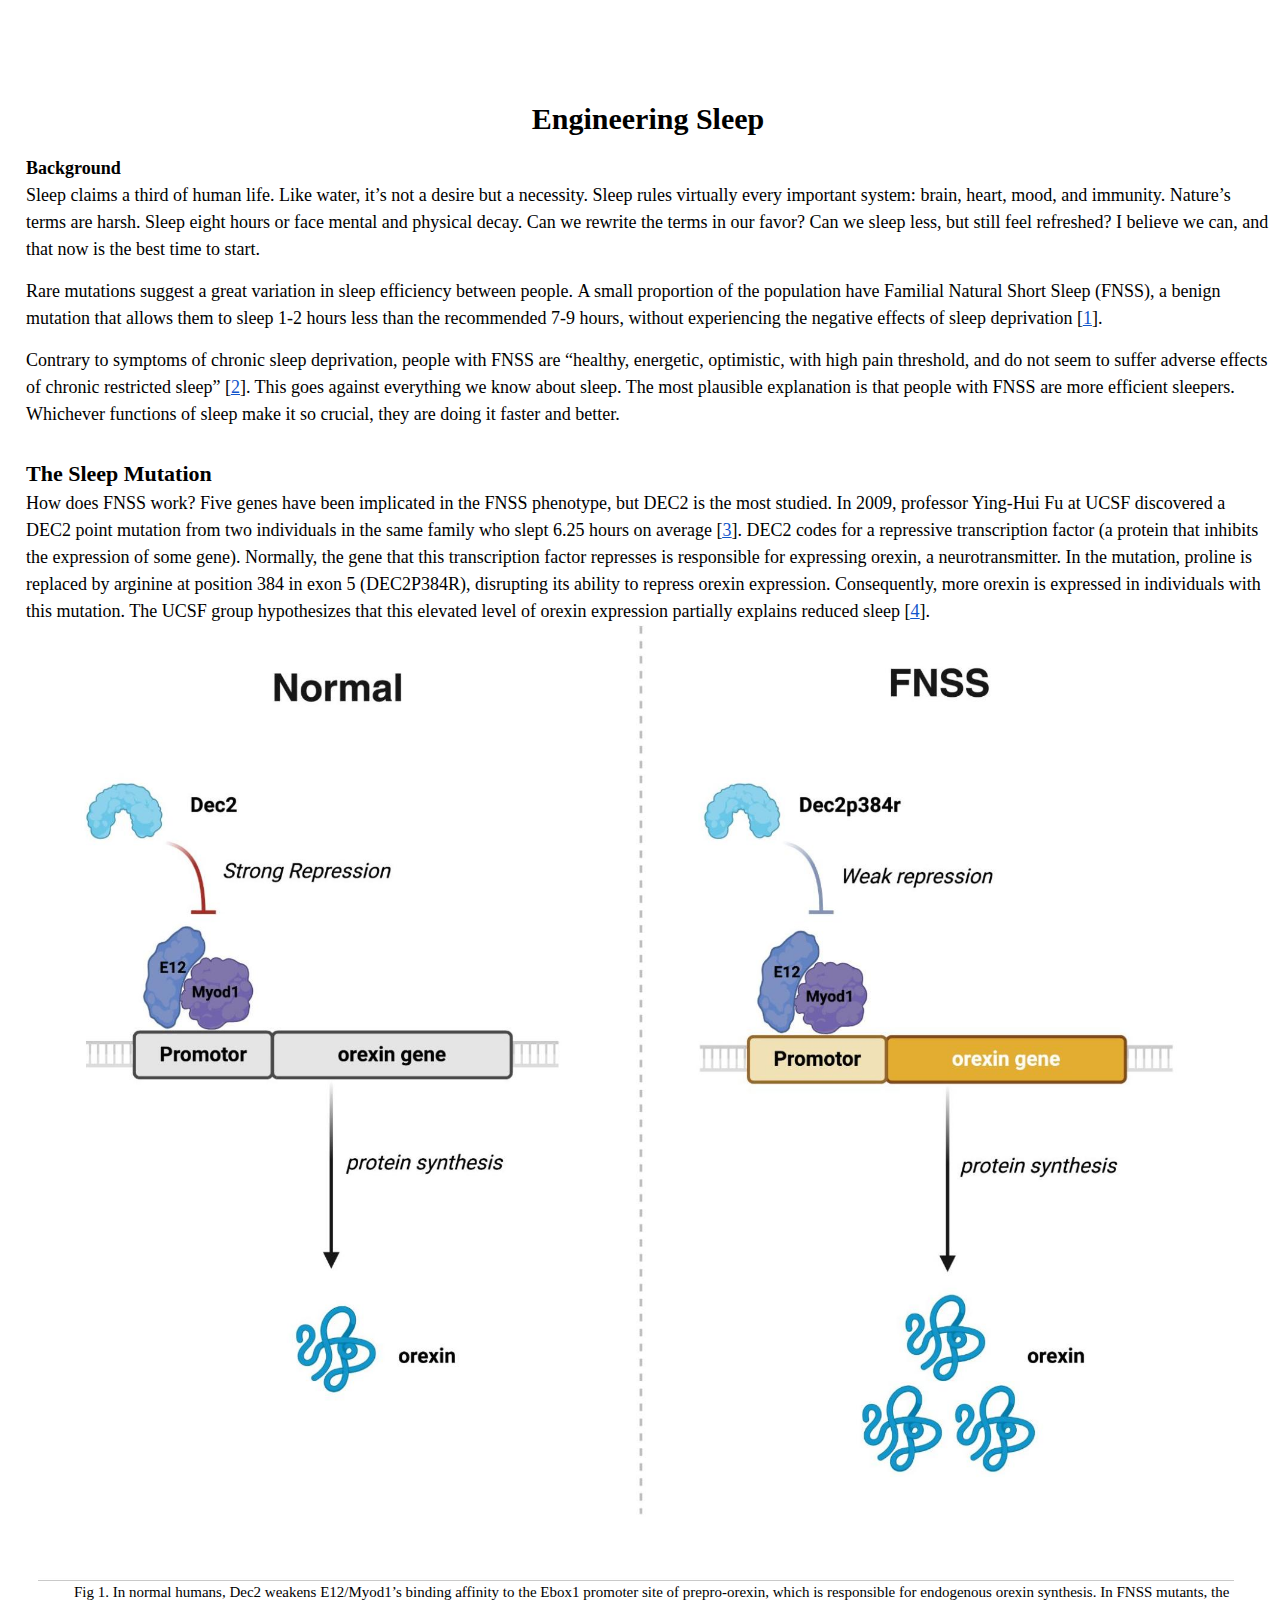
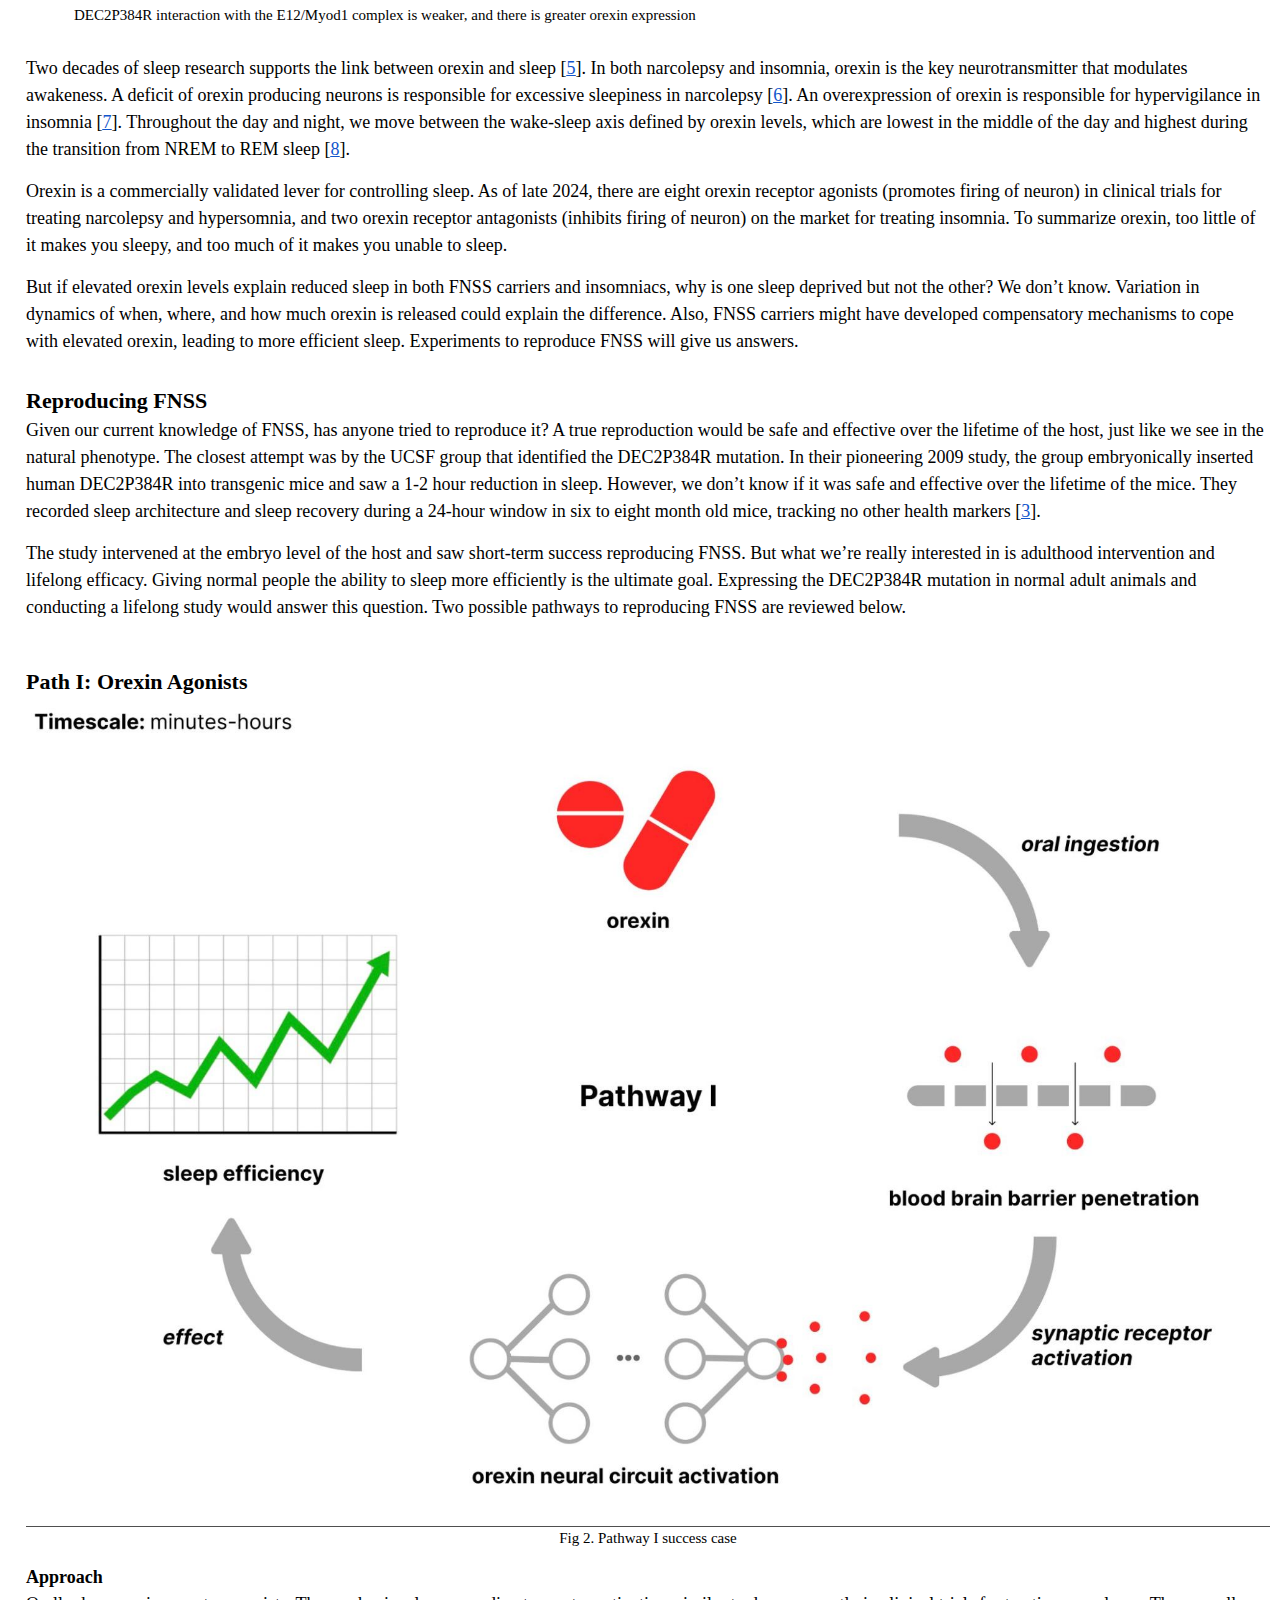
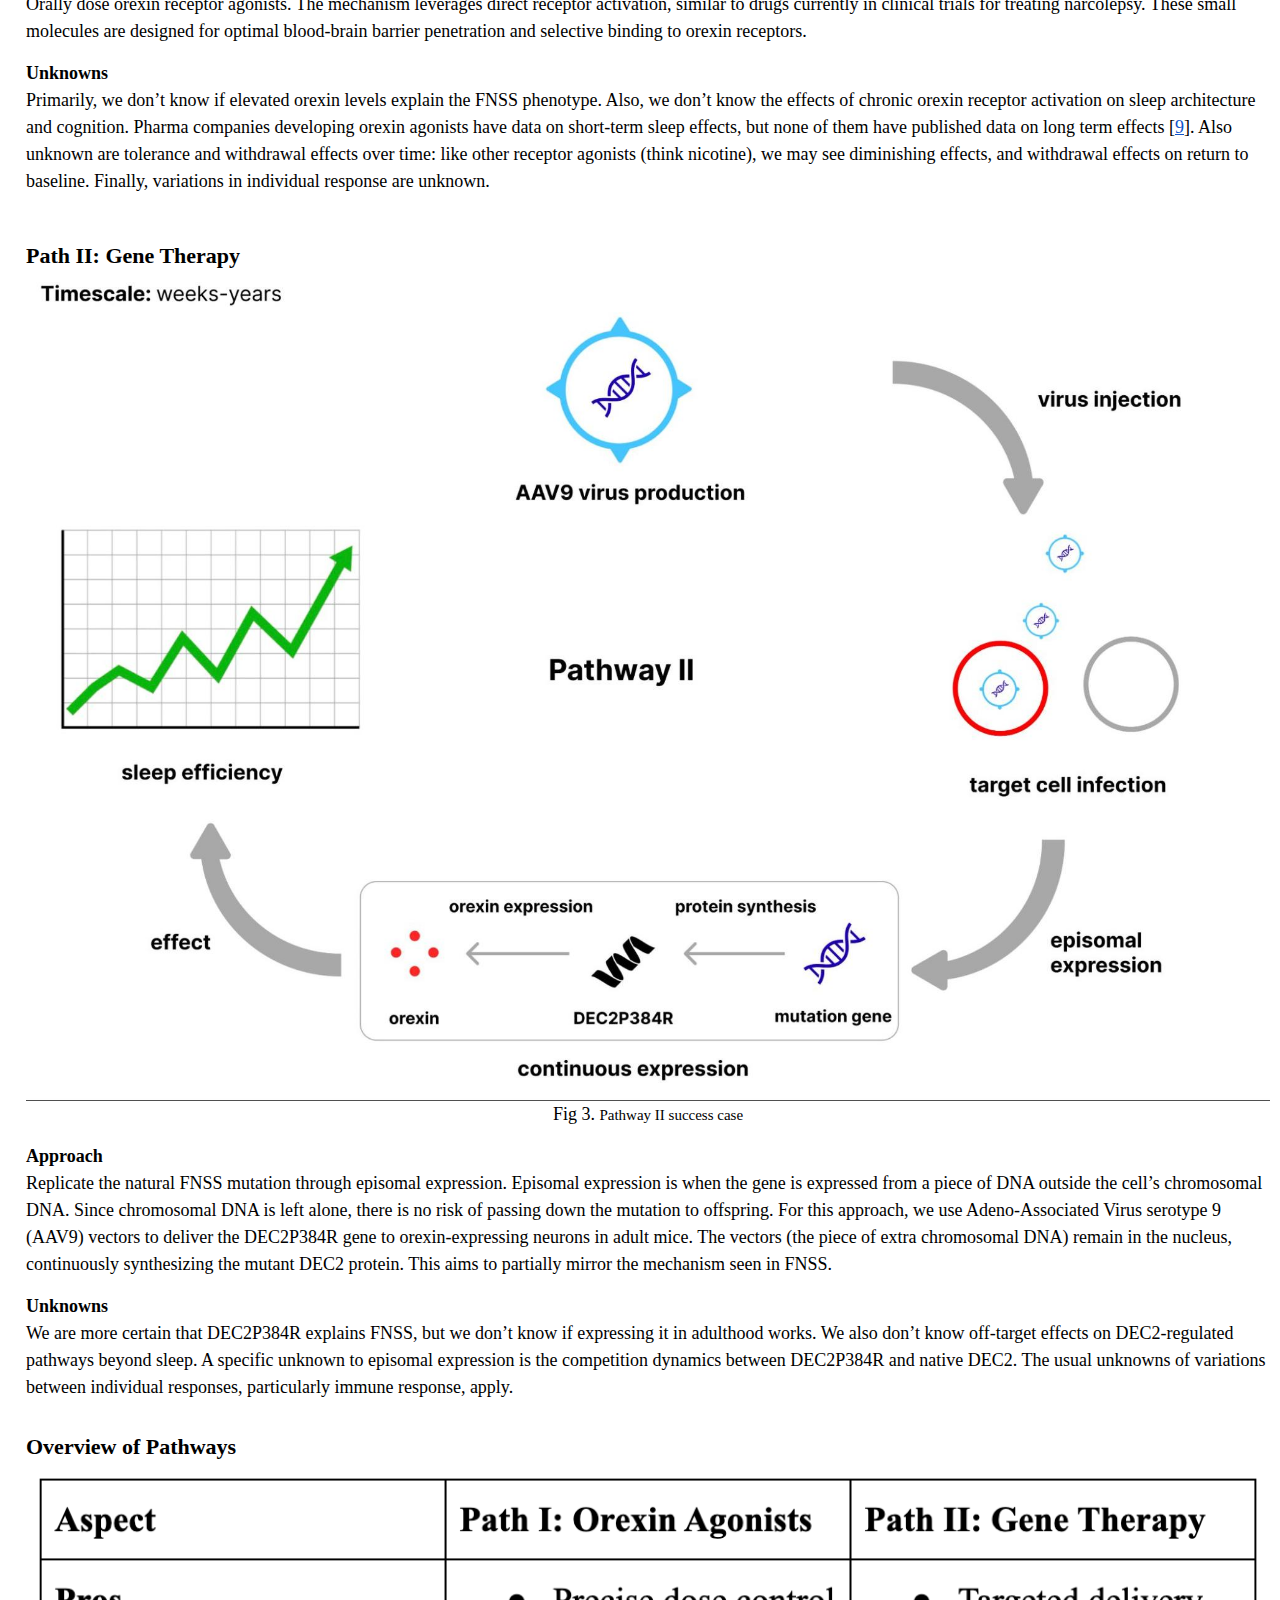
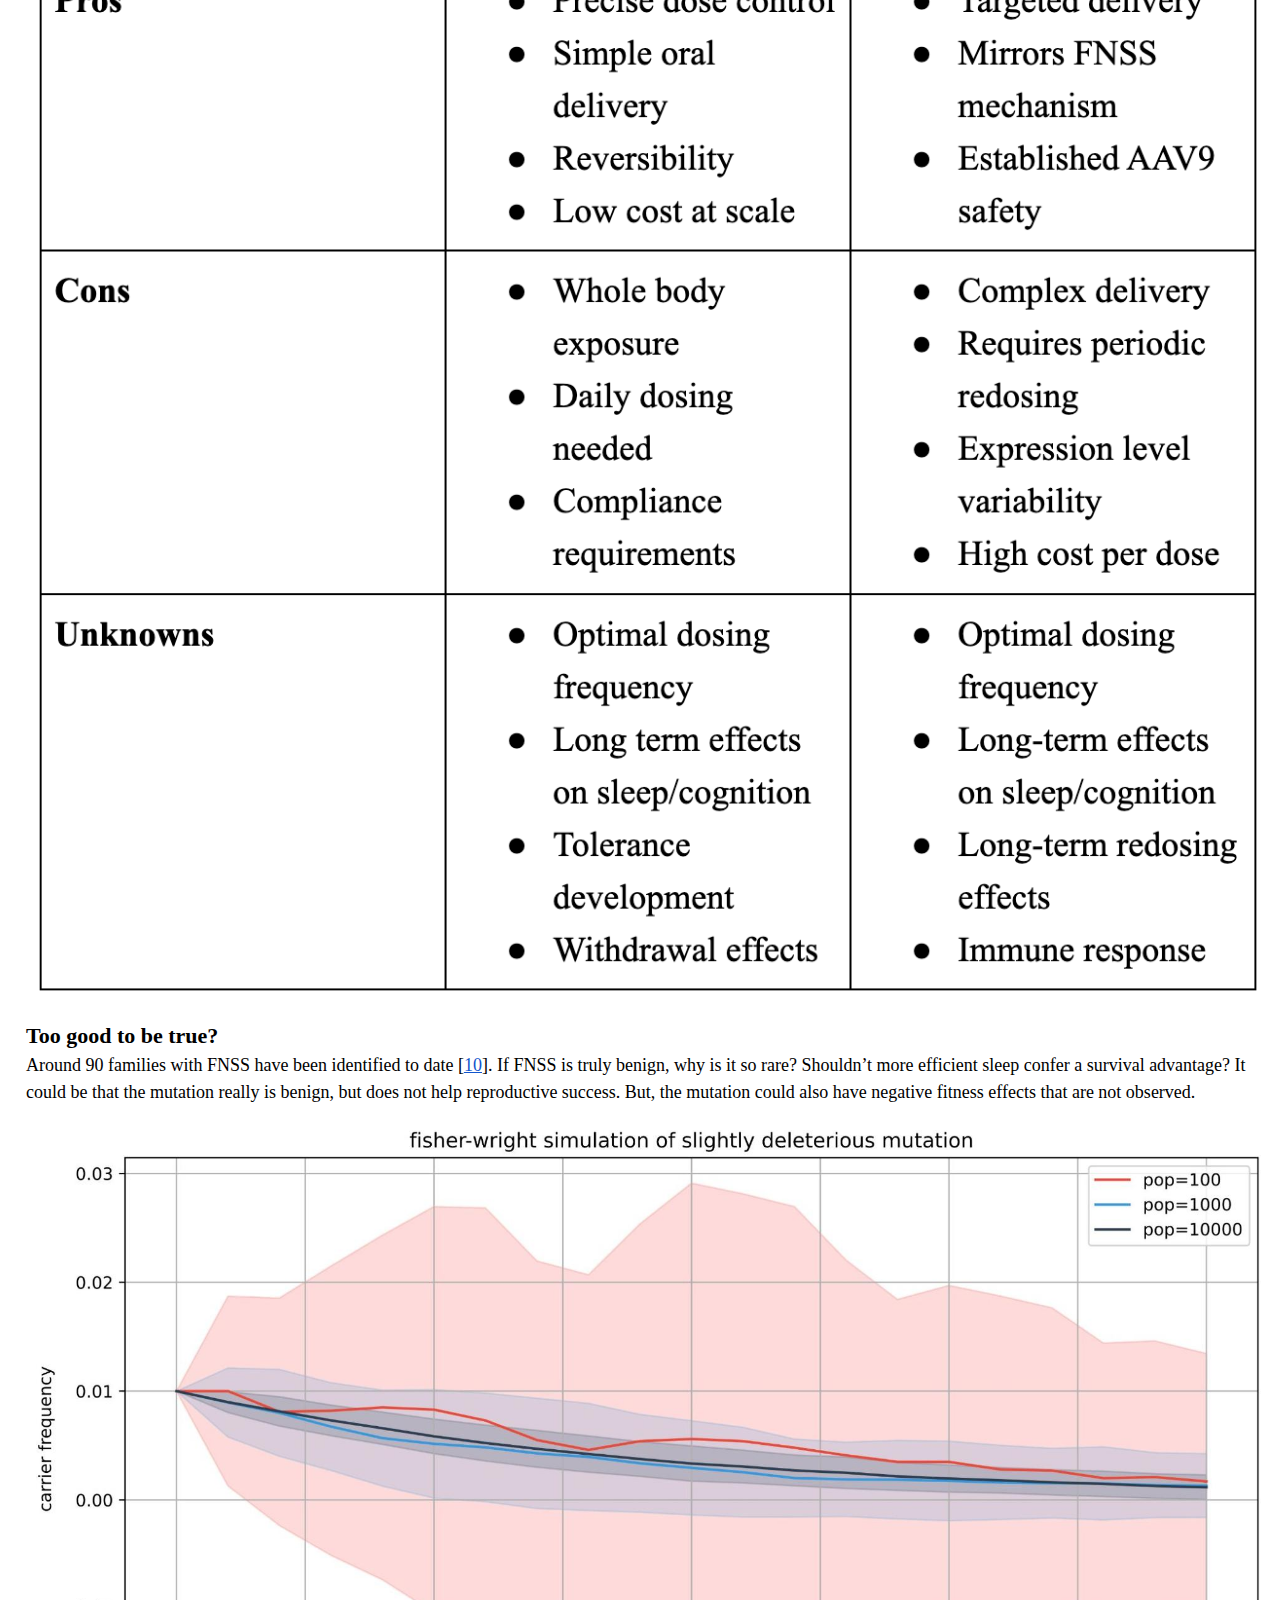
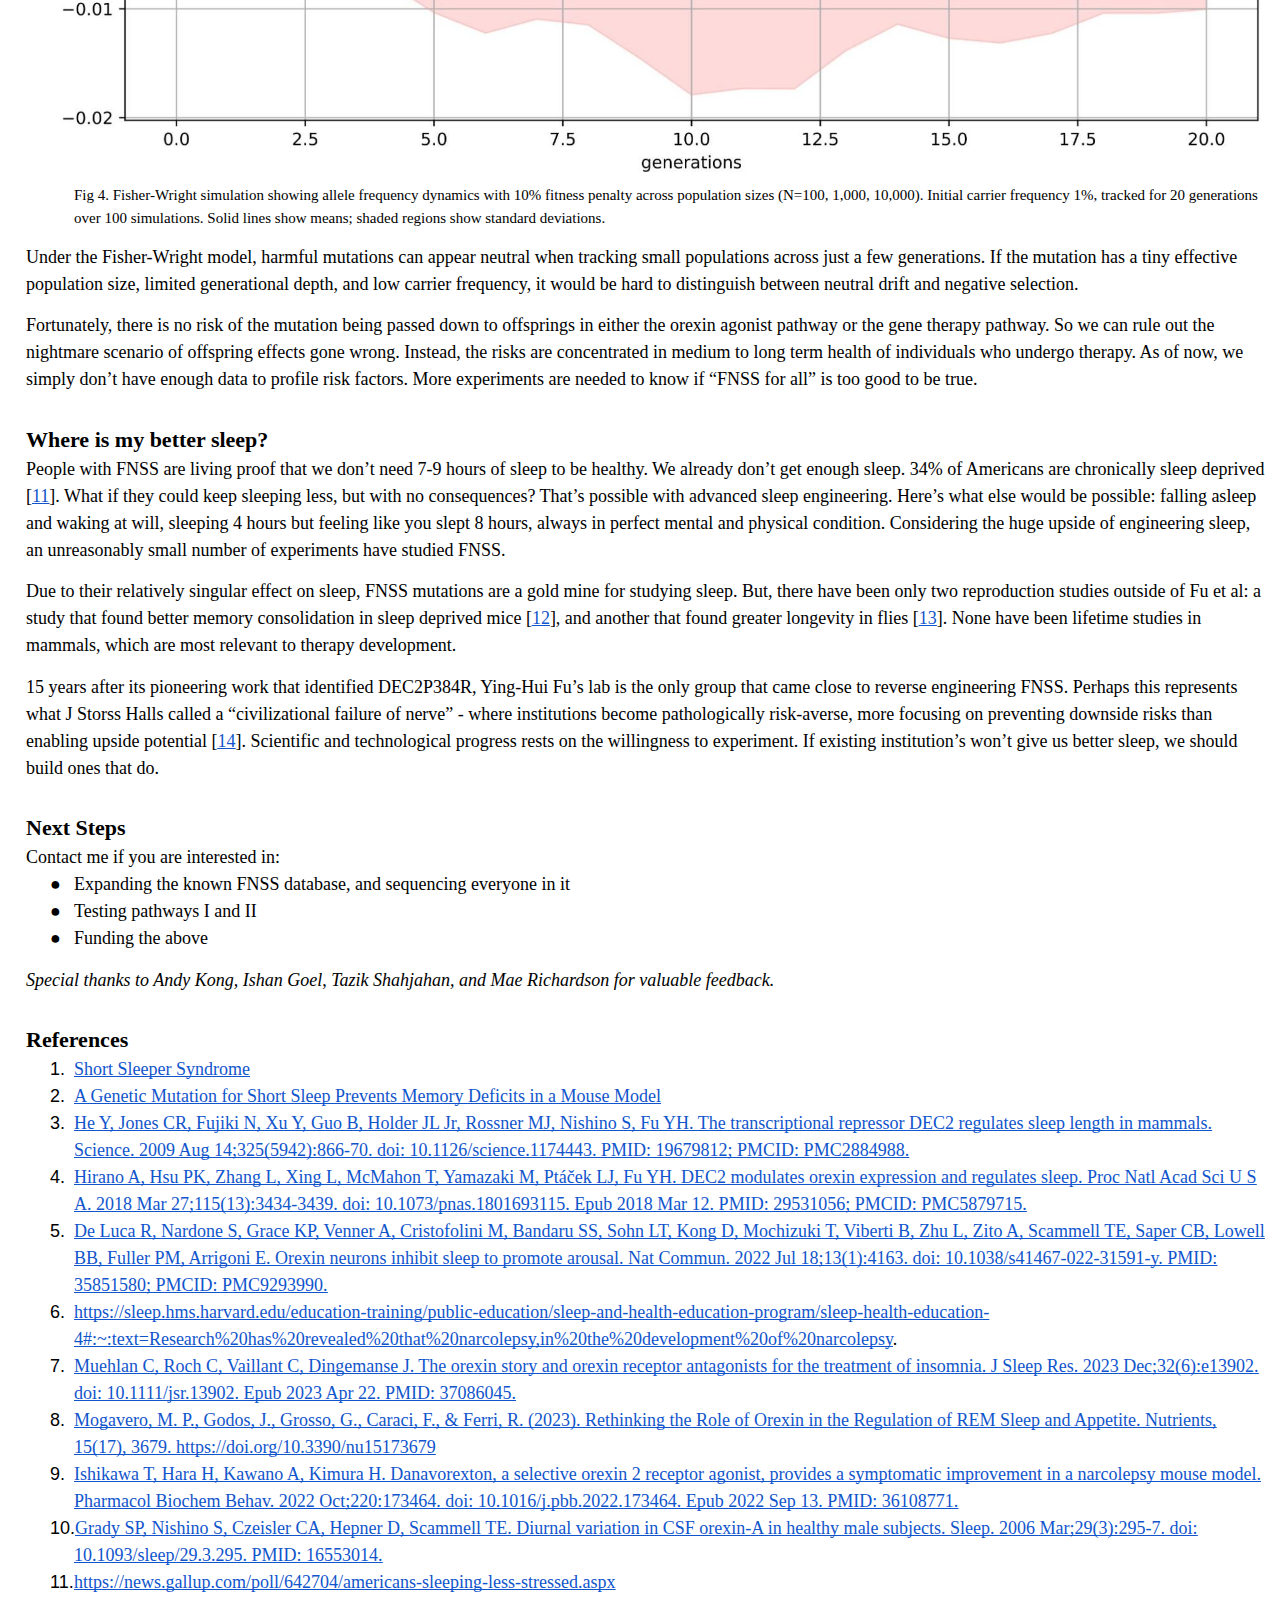
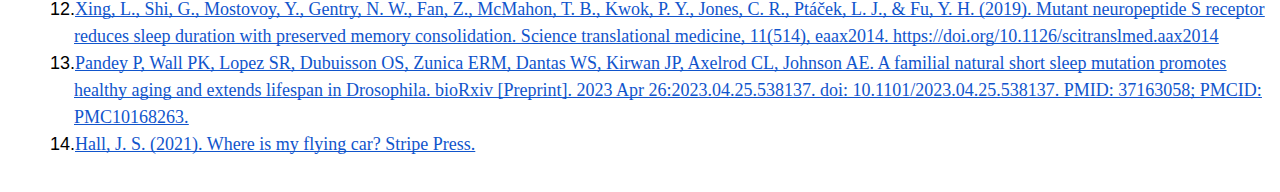
==== commit 958a9672: "fix attmpt" ====
--- a/posts/sleep/index.html
+++ b/posts/sleep/index.html
@@ -21,7 +21,7 @@
 .c7 {
     font-size: 22px !important;
 }
-body {
+html, body {
     overflow-x: hidden !important;
     position: relative !important;
     width: 100% !important;
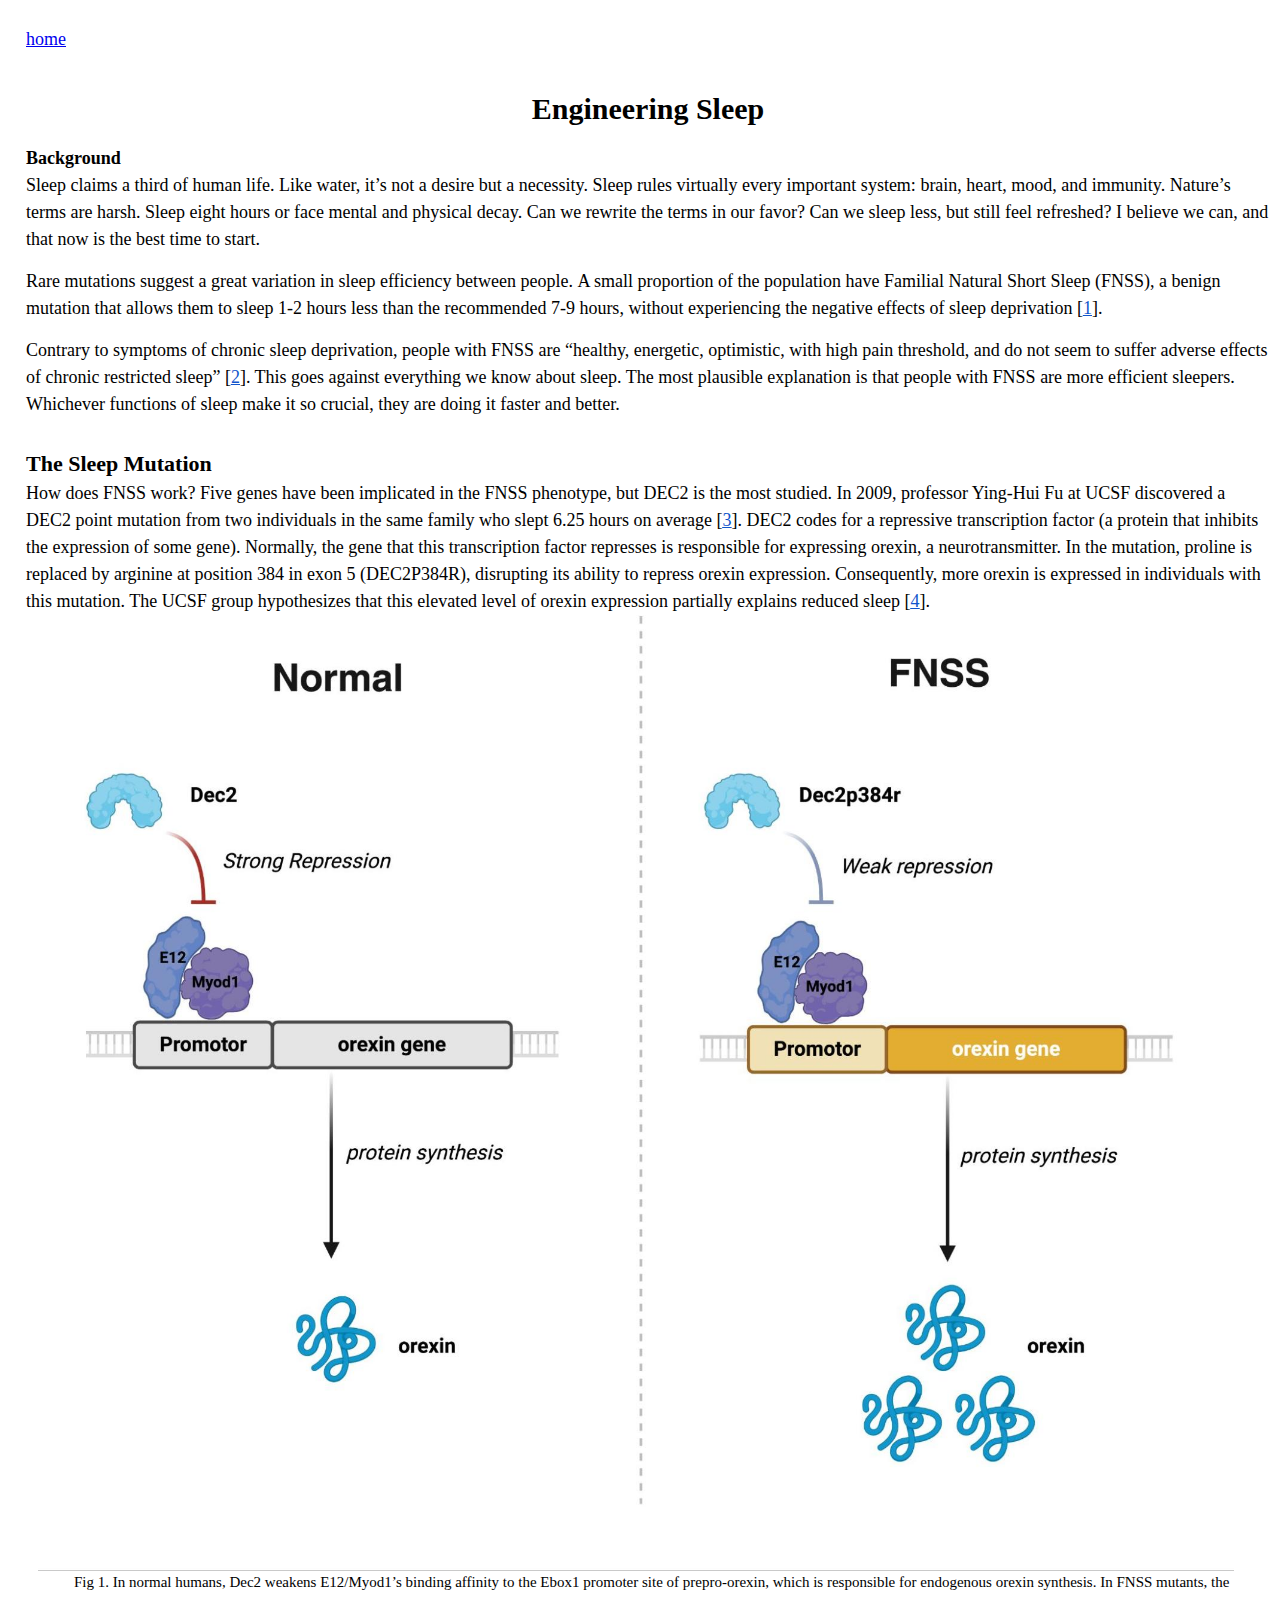
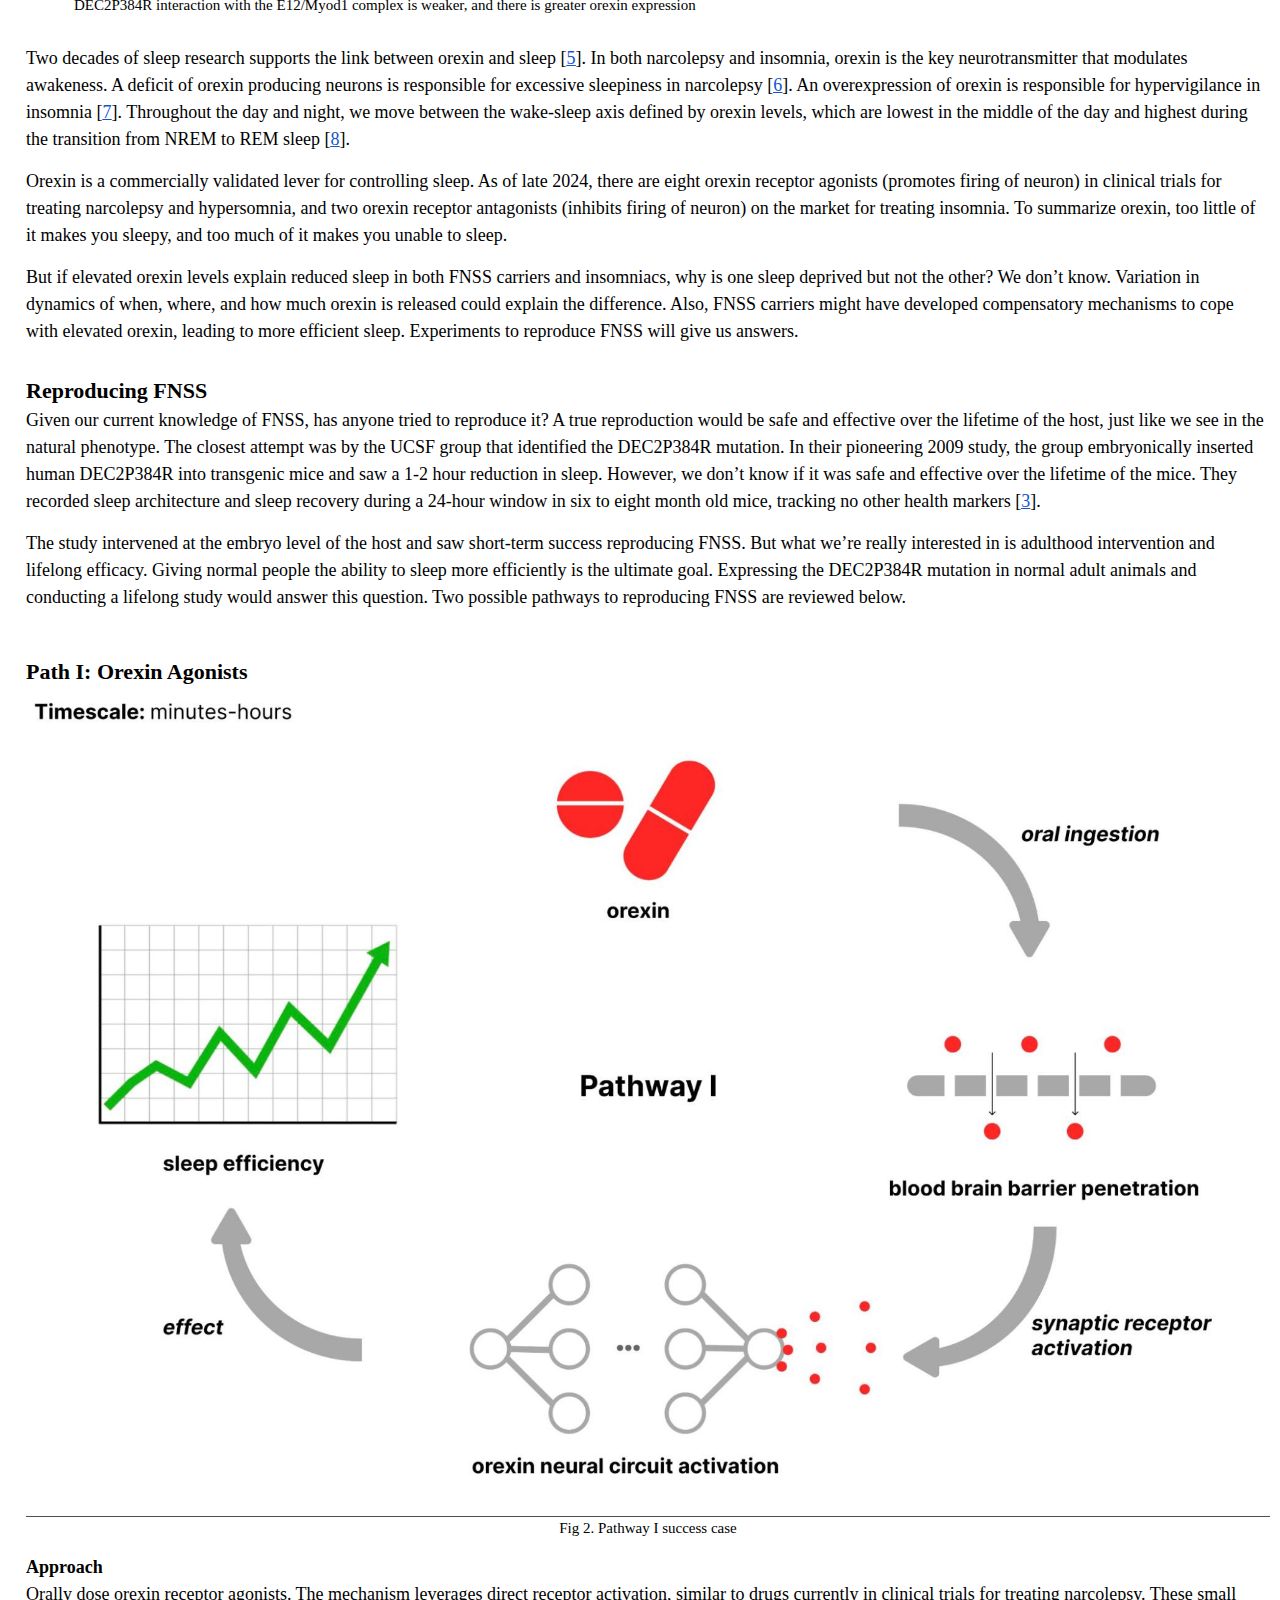
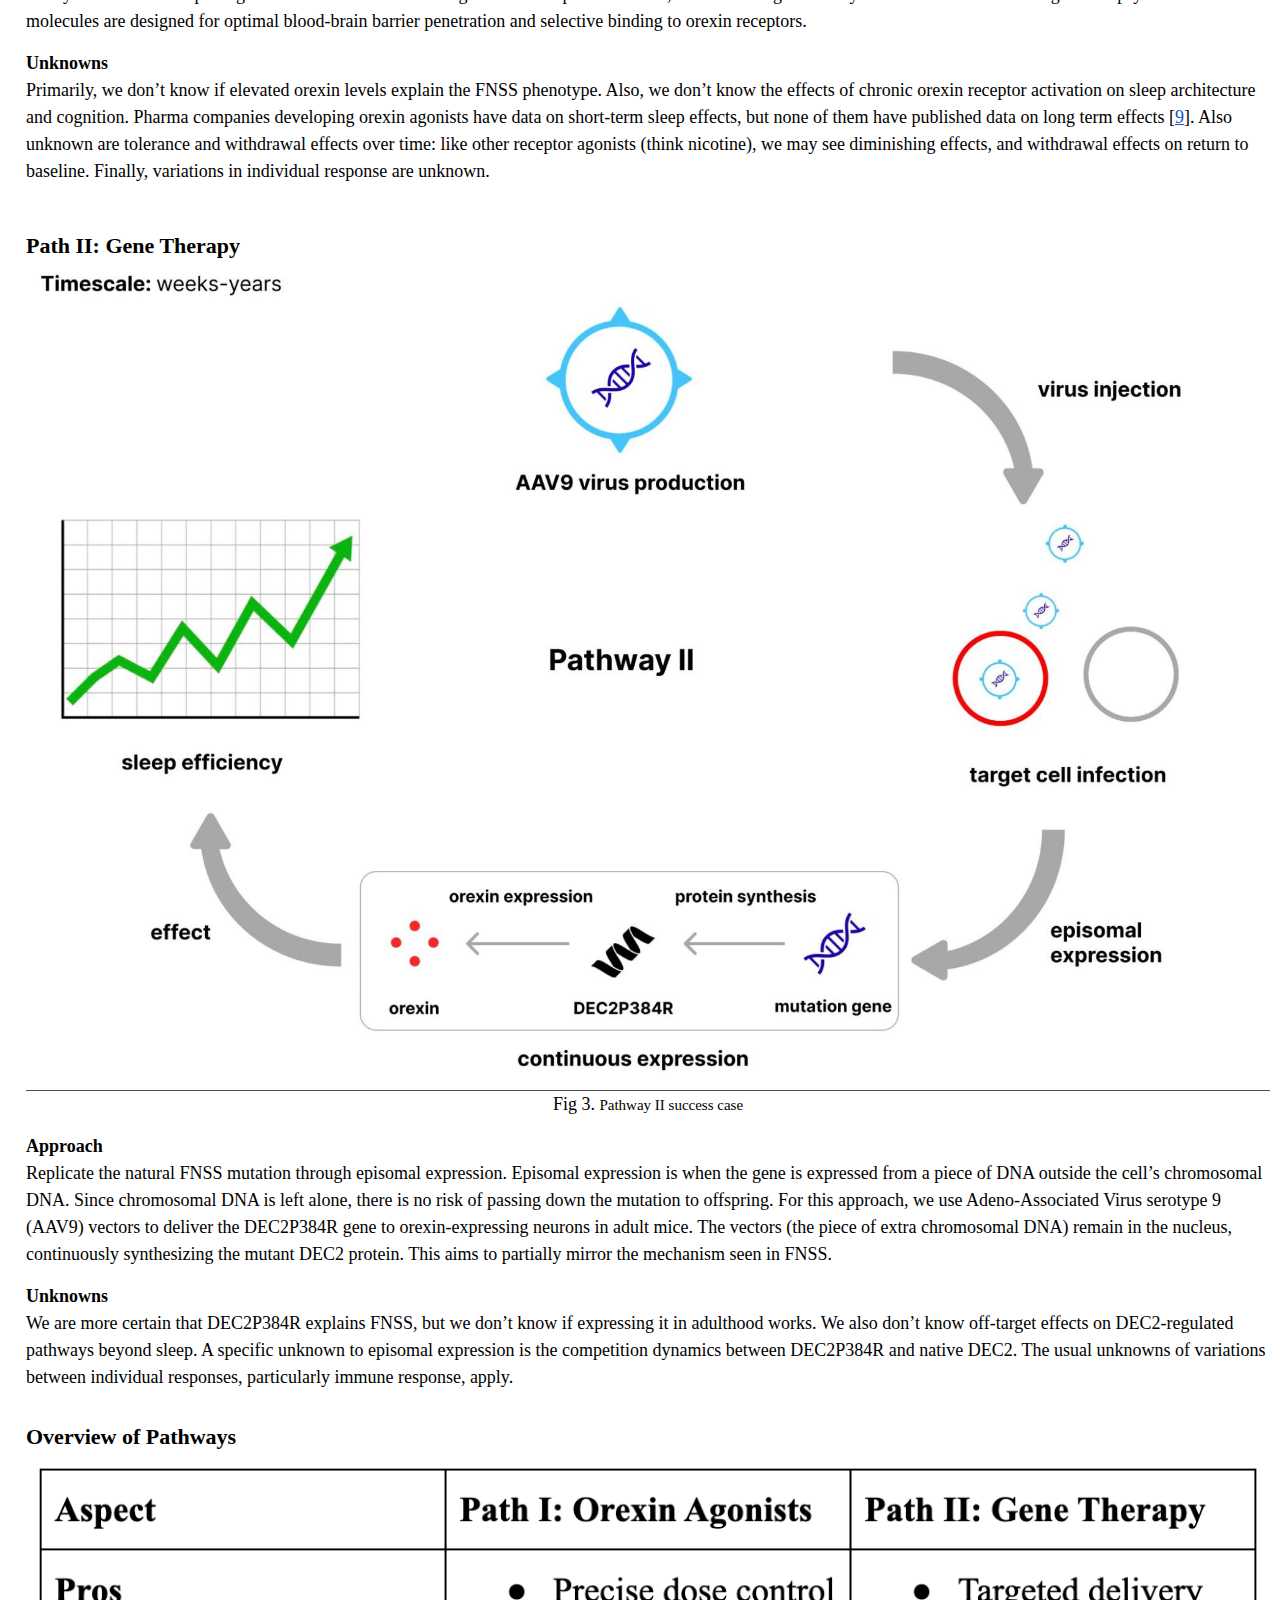
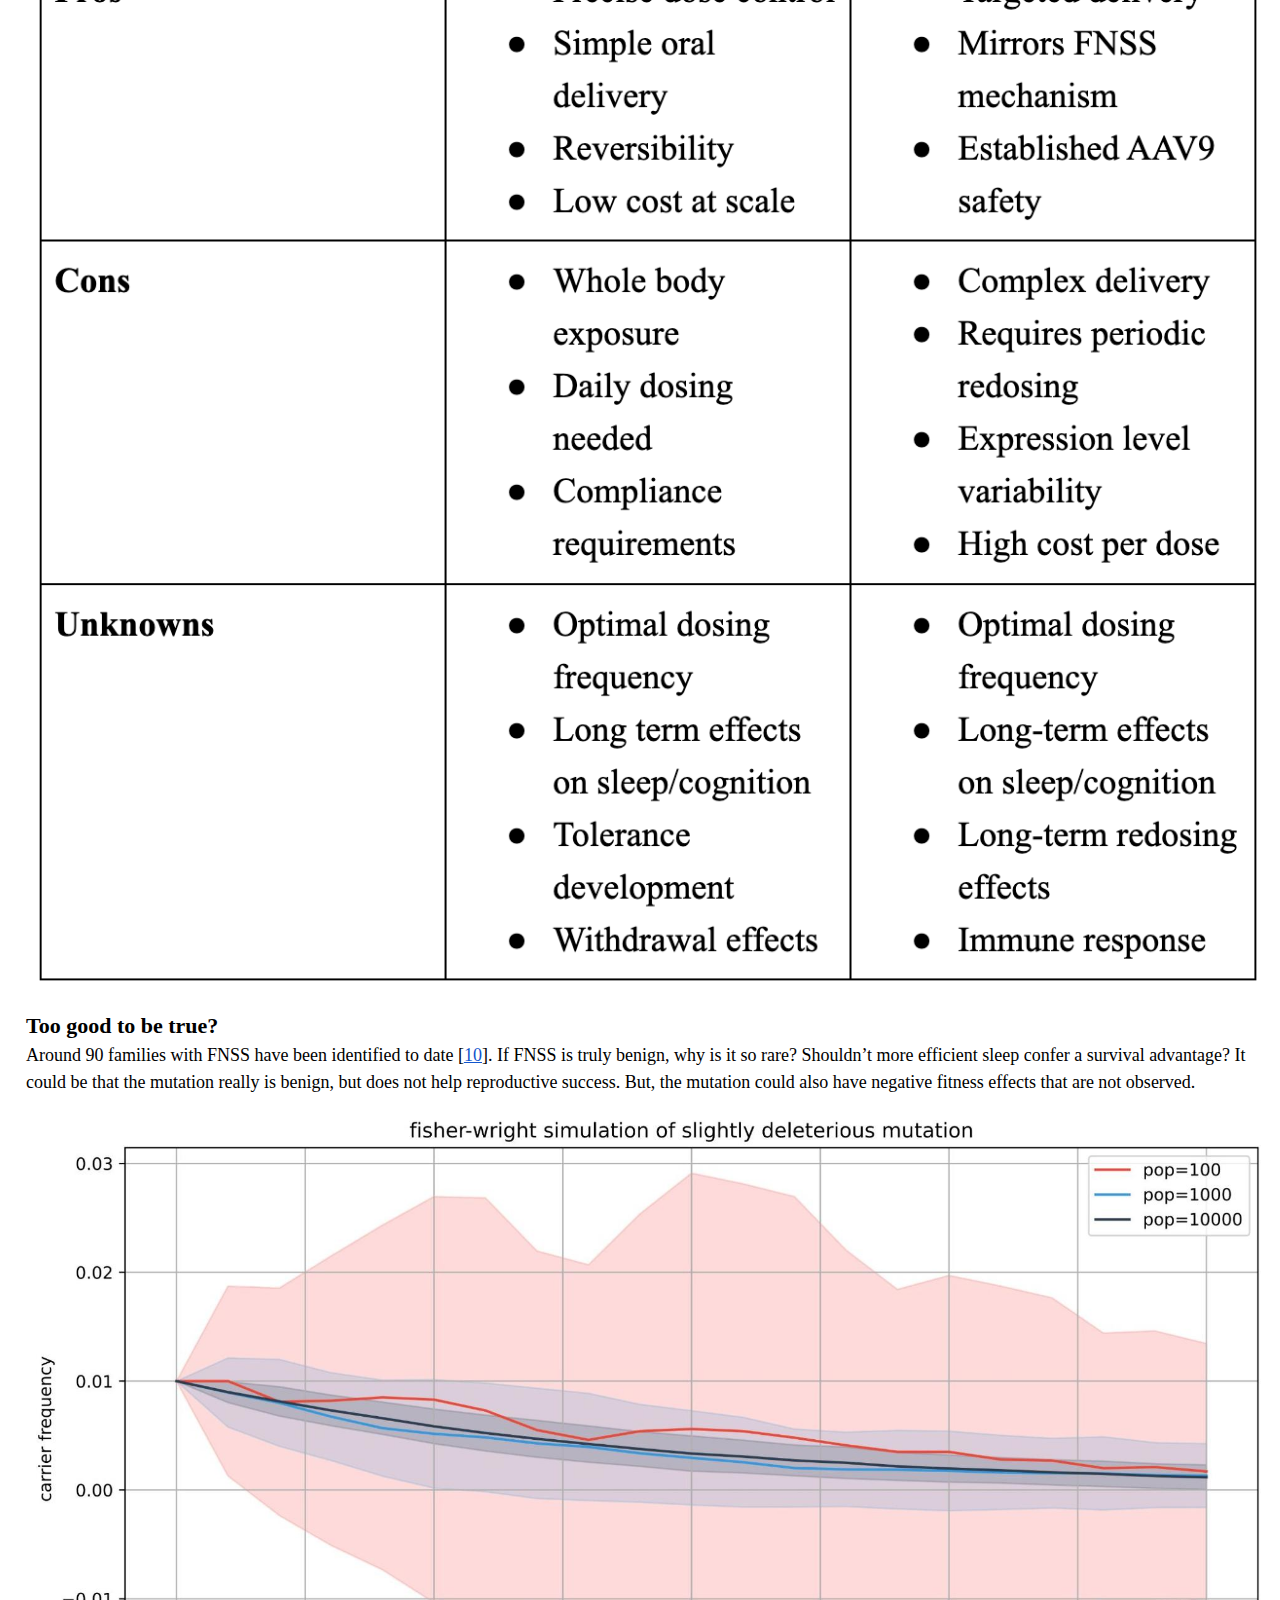
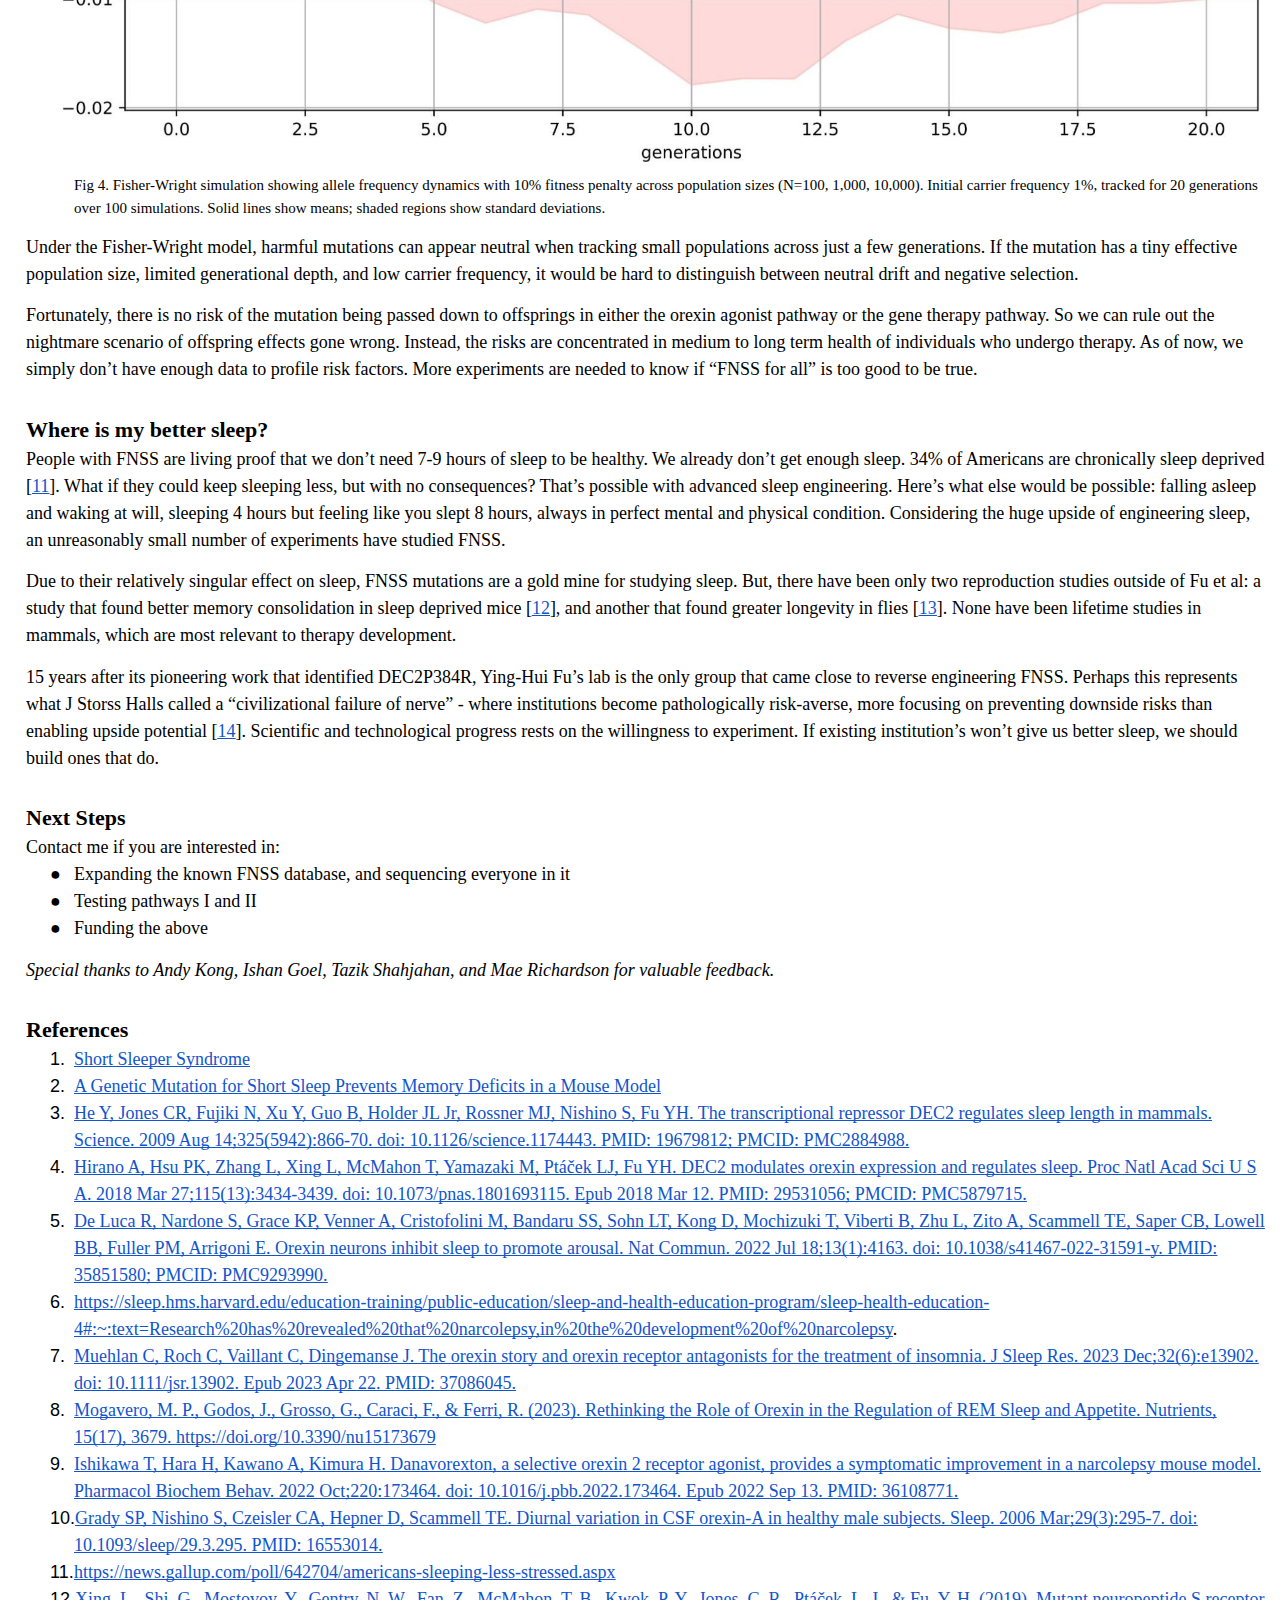
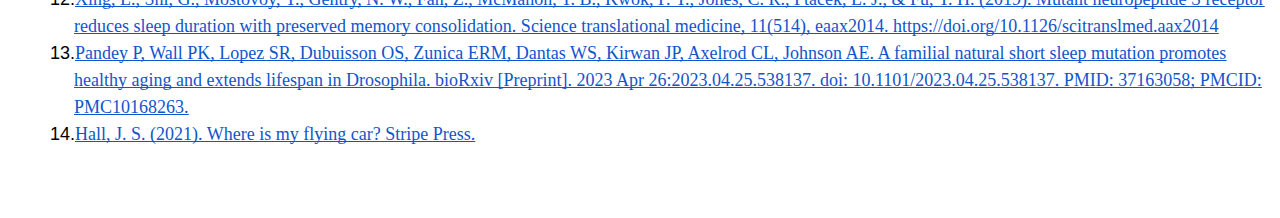
==== commit 4bb11ddb: "fixed home" ====
--- a/posts/sleep/index.html
+++ b/posts/sleep/index.html
@@ -26,7 +26,6 @@
     position: relative !important;
     width: 100% !important;
     max-width: 100% !important;
-    margin-top: 2rem !important;
     padding: 0.5rem !important;
     -webkit-text-size-adjust: 100% !important;
 }
@@ -39,8 +38,8 @@
     word-wrap: break-word !important;
 }
 .home {
-    margin-top: -2rem !important;
-    padding: 0 0rem !important;
+    margin-bottom: 1rem !important;
+    left: 0.5rem !important;
 }
 /* Updated image and container styles */
 [style*="display: inline-block"] {
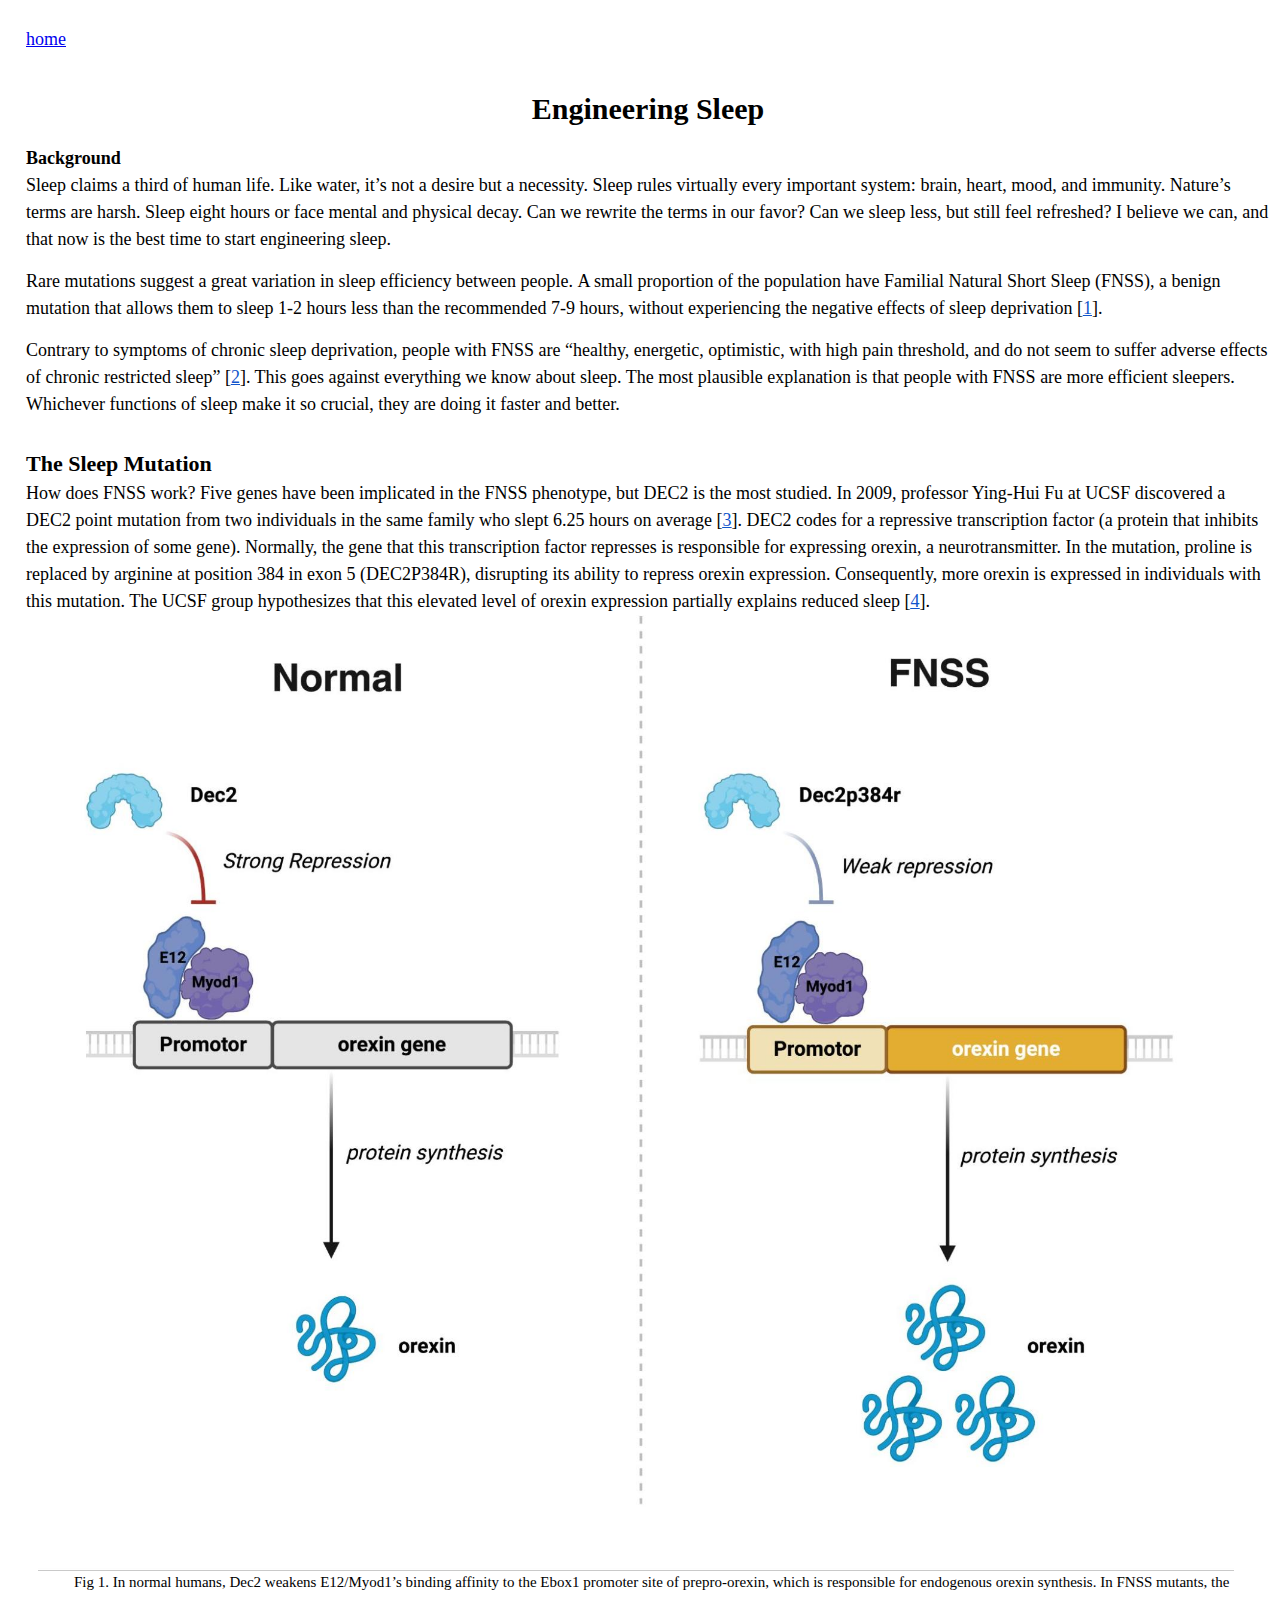
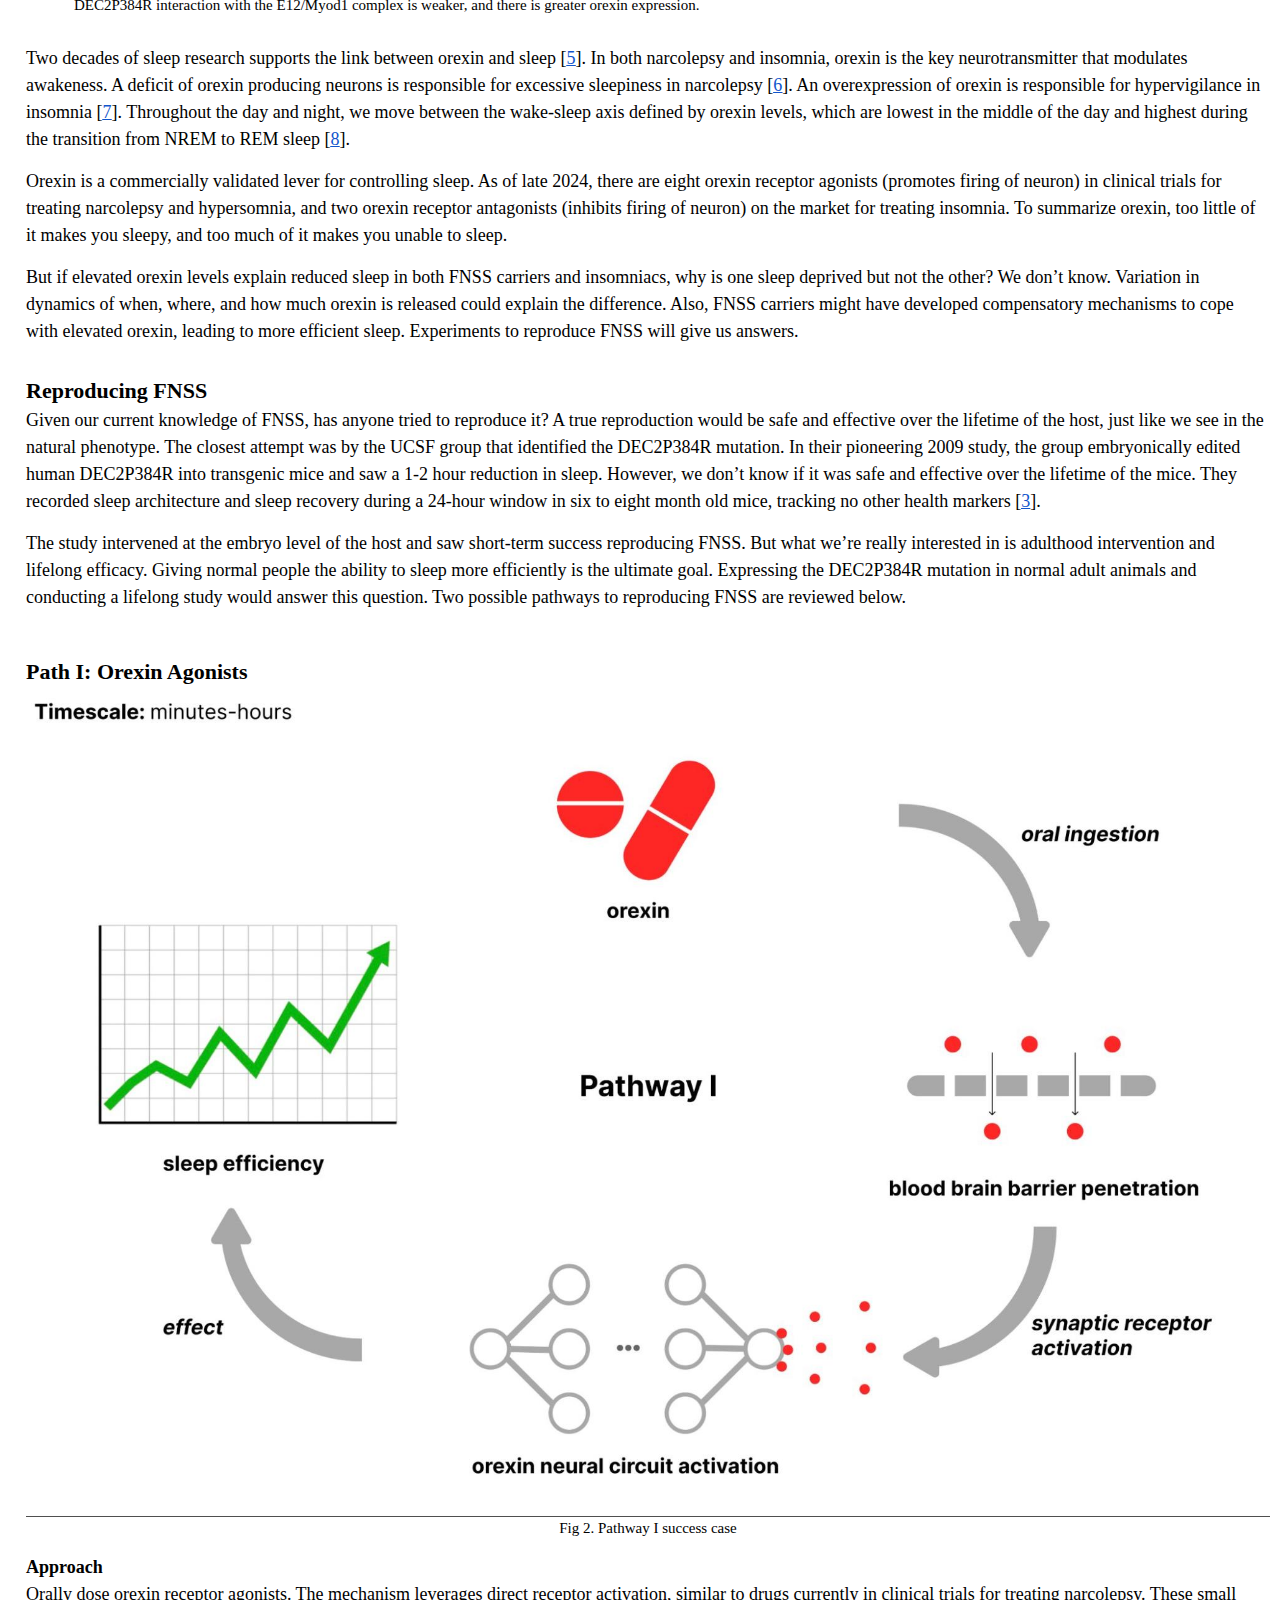
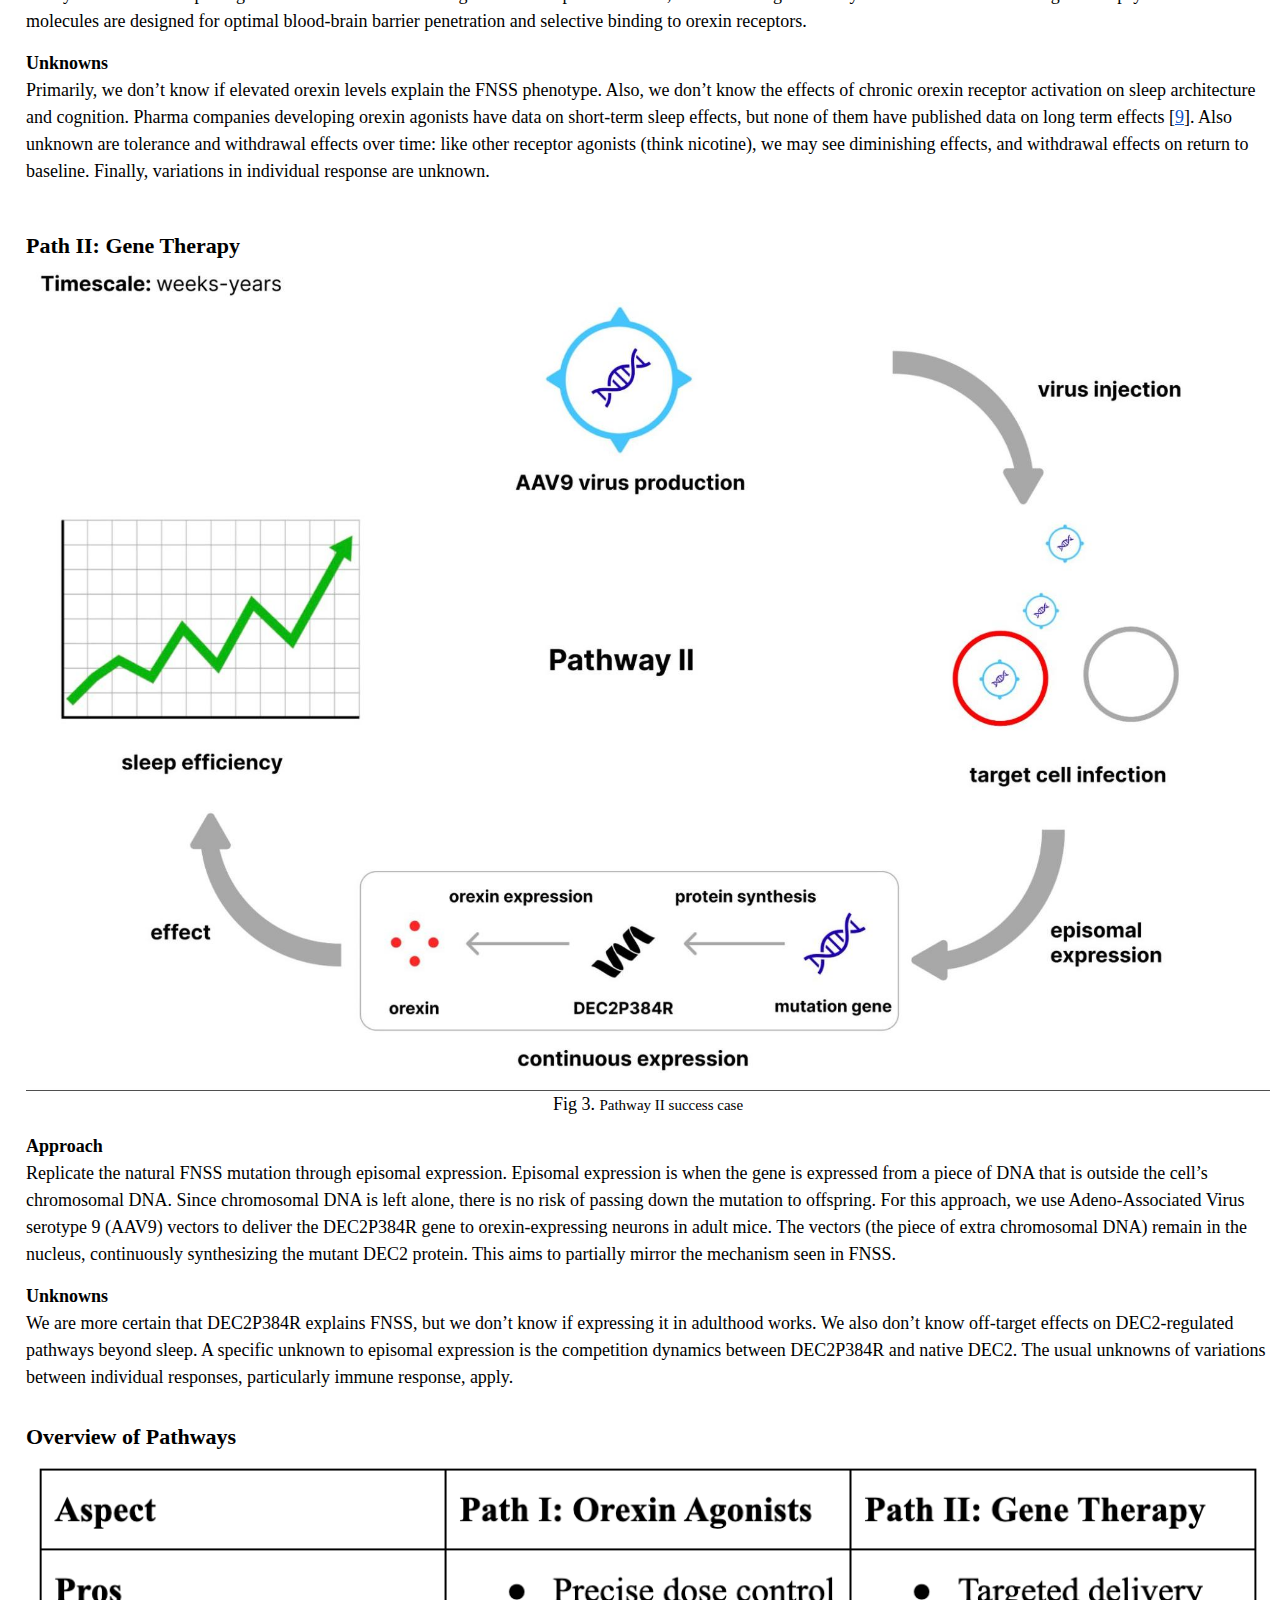
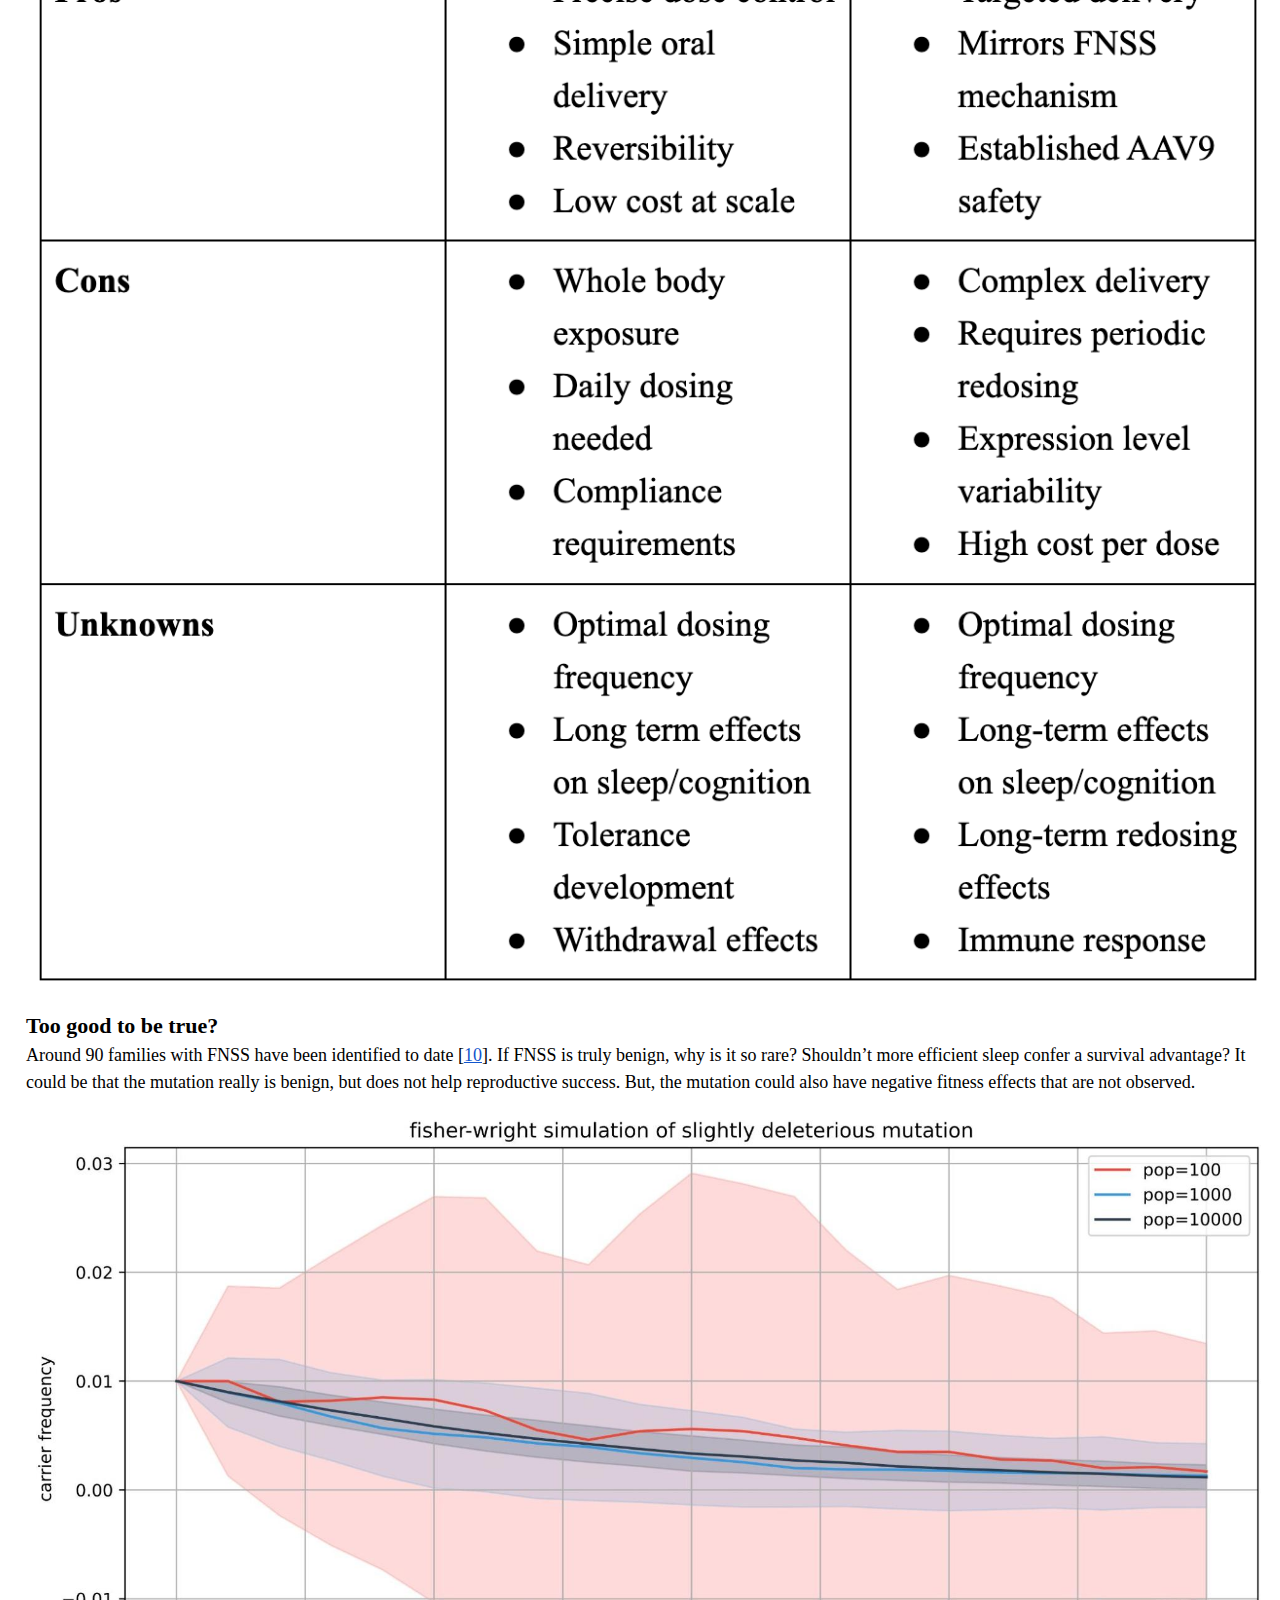
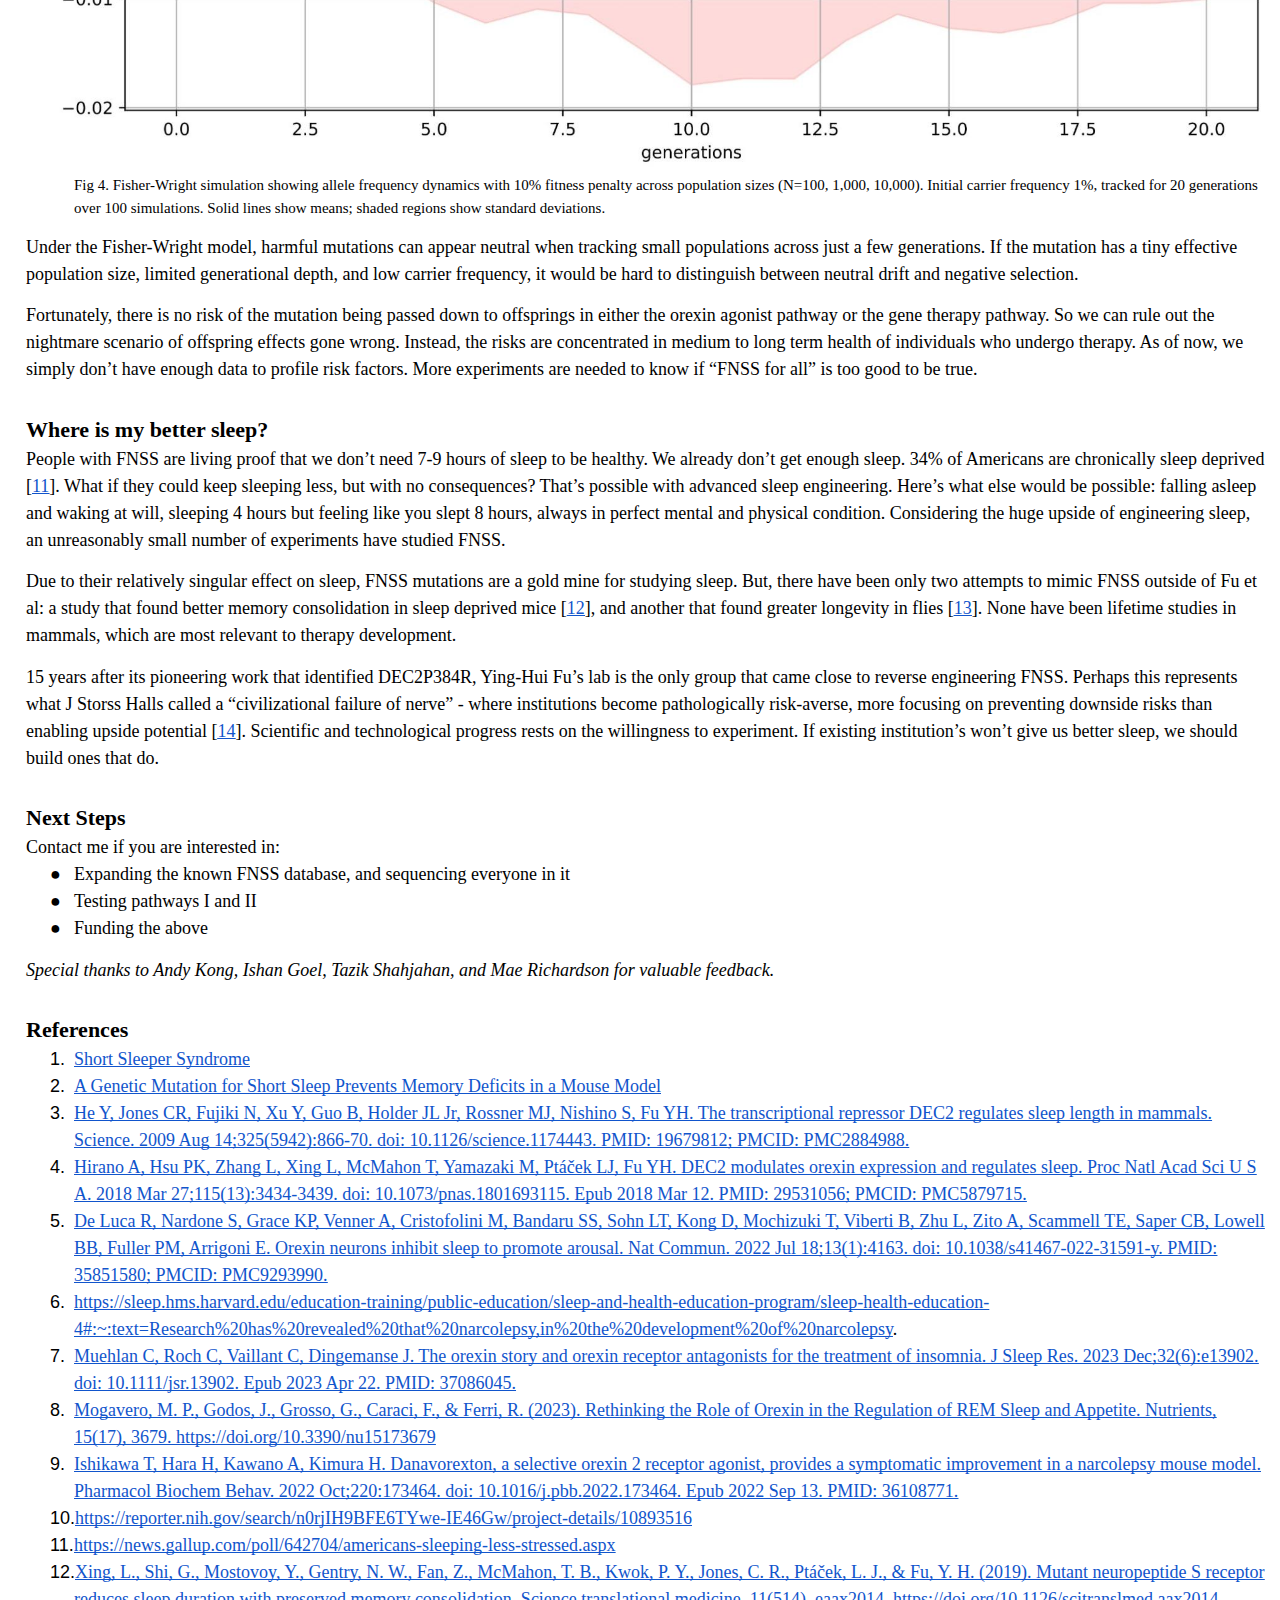
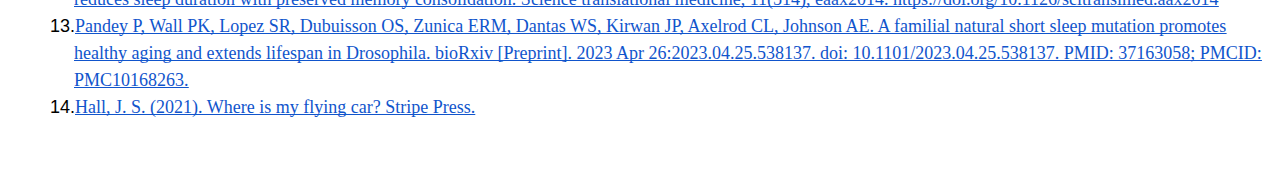
==== commit 22b1cdcb: "fix all google links" ====
--- a/posts/sleep/index.html
+++ b/posts/sleep/index.html
@@ -69,4 +69,4 @@
     display: block !important;
     overflow-x: auto !important;
 }
-    .lst-kix_qa42zqocjbfm-3>li:before{content:"\0025cf   "}.lst-kix_qa42zqocjbfm-4>li:before{content:"\0025cb   "}.lst-kix_ns4x5uc86jy3-1>li:before{content:"\0025cb   "}.lst-kix_ns4x5uc86jy3-2>li:before{content:"\0025a0   "}.lst-kix_gmcnnsafafl8-8>li:before{content:"\0025a0   "}.lst-kix_ns4x5uc86jy3-0>li:before{content:"\0025cf   "}.lst-kix_ns4x5uc86jy3-4>li:before{content:"\0025cb   "}.lst-kix_mippn03vc326-2>li:before{content:"\0025a0   "}.lst-kix_qa42zqocjbfm-0>li:before{content:"\0025cf   "}.lst-kix_qa42zqocjbfm-8>li:before{content:"\0025a0   "}.lst-kix_ns4x5uc86jy3-5>li:before{content:"\0025a0   "}.lst-kix_ns4x5uc86jy3-6>li:before{content:"\0025cf   "}.lst-kix_mippn03vc326-1>li:before{content:"\0025cb   "}.lst-kix_mippn03vc326-0>li:before{content:"\0025cf   "}.lst-kix_qa42zqocjbfm-1>li:before{content:"\0025cb   "}.lst-kix_qa42zqocjbfm-2>li:before{content:"\0025a0   "}.lst-kix_ns4x5uc86jy3-7>li:before{content:"\0025cb   "}.lst-kix_gmcnnsafafl8-3>li:before{content:"\0025cf   "}.lst-kix_mippn03vc326-6>li:before{content:"\0025cf   "}.lst-kix_gmcnnsafafl8-2>li:before{content:"\0025a0   "}.lst-kix_mippn03vc326-5>li:before{content:"\0025a0   "}.lst-kix_mippn03vc326-7>li:before{content:"\0025cb   "}ul.lst-kix_qa42zqocjbfm-0{list-style-type:none}.lst-kix_gmcnnsafafl8-0>li:before{content:"\0025cf   "}.lst-kix_ns4x5uc86jy3-8>li:before{content:"\0025a0   "}.lst-kix_gmcnnsafafl8-1>li:before{content:"\0025cb   "}ol.lst-kix_l24ec7yw4944-2.start{counter-reset:lst-ctn-kix_l24ec7yw4944-2 0}ul.lst-kix_qa42zqocjbfm-4{list-style-type:none}ul.lst-kix_qa42zqocjbfm-3{list-style-type:none}.lst-kix_qa42zqocjbfm-7>li:before{content:"\0025cb   "}.lst-kix_mippn03vc326-3>li:before{content:"\0025cf   "}ul.lst-kix_qa42zqocjbfm-2{list-style-type:none}ul.lst-kix_qa42zqocjbfm-1{list-style-type:none}.lst-kix_mippn03vc326-4>li:before{content:"\0025cb   "}ul.lst-kix_qa42zqocjbfm-8{list-style-type:none}.lst-kix_qa42zqocjbfm-5>li:before{content:"\0025a0   "}.lst-kix_qa42zqocjbfm-6>li:before{content:"\0025cf   "}ul.lst-kix_qa42zqocjbfm-7{list-style-type:none}ul.lst-kix_qa42zqocjbfm-6{list-style-type:none}ul.lst-kix_qa42zqocjbfm-5{list-style-type:none}ul.lst-kix_2ojoj6dawxkc-0{list-style-type:none}ul.lst-kix_2ojoj6dawxkc-2{list-style-type:none}ul.lst-kix_2ojoj6dawxkc-1{list-style-type:none}ul.lst-kix_2ojoj6dawxkc-4{list-style-type:none}ul.lst-kix_2ojoj6dawxkc-3{list-style-type:none}ul.lst-kix_2ojoj6dawxkc-6{list-style-type:none}ul.lst-kix_2ojoj6dawxkc-5{list-style-type:none}ul.lst-kix_j94e9xtwm2hl-0{list-style-type:none}ul.lst-kix_2ojoj6dawxkc-8{list-style-type:none}ul.lst-kix_j94e9xtwm2hl-1{list-style-type:none}ul.lst-kix_2ojoj6dawxkc-7{list-style-type:none}ul.lst-kix_j94e9xtwm2hl-2{list-style-type:none}ul.lst-kix_j94e9xtwm2hl-3{list-style-type:none}ul.lst-kix_j94e9xtwm2hl-4{list-style-type:none}ul.lst-kix_j94e9xtwm2hl-5{list-style-type:none}ul.lst-kix_j94e9xtwm2hl-6{list-style-type:none}ul.lst-kix_j94e9xtwm2hl-7{list-style-type:none}ul.lst-kix_j94e9xtwm2hl-8{list-style-type:none}.lst-kix_gmcnnsafafl8-4>li:before{content:"\0025cb   "}.lst-kix_gmcnnsafafl8-5>li:before{content:"\0025a0   "}.lst-kix_gmcnnsafafl8-6>li:before{content:"\0025cf   "}.lst-kix_ns4x5uc86jy3-3>li:before{content:"\0025cf   "}.lst-kix_gmcnnsafafl8-7>li:before{content:"\0025cb   "}ol.lst-kix_l24ec7yw4944-4.start{counter-reset:lst-ctn-kix_l24ec7yw4944-4 0}.lst-kix_4rr52gl3wr75-1>li:before{content:"\0025cb   "}.lst-kix_l24ec7yw4944-1>li:before{content:"" counter(lst-ctn-kix_l24ec7yw4944-1,lower-latin) ". "}.lst-kix_4rr52gl3wr75-0>li:before{content:"\0025cf   "}.lst-kix_4rr52gl3wr75-2>li:before{content:"\0025a0   "}.lst-kix_l24ec7yw4944-0>li:before{content:"" counter(lst-ctn-kix_l24ec7yw4944-0,decimal) ". "}.lst-kix_4rr52gl3wr75-3>li:before{content:"\0025cf   "}ol.lst-kix_l24ec7yw4944-5.start{counter-reset:lst-ctn-kix_l24ec7yw4944-5 0}ul.lst-kix_mippn03vc326-4{list-style-type:none}ul.lst-kix_mippn03vc326-5{list-style-type:none}ul.lst-kix_mippn03vc326-6{list-style-type:none}.lst-kix_2ojoj6dawxkc-7>li:before{content:"\0025cb   "}ul.lst-kix_mippn03vc326-7{list-style-type:none}.lst-kix_l24ec7yw4944-2>li{counter-increment:lst-ctn-kix_l24ec7yw4944-2}ul.lst-kix_mippn03vc326-8{list-style-type:none}.lst-kix_j94e9xtwm2hl-4>li:before{content:"\0025cb   "}.lst-kix_2ojoj6dawxkc-8>li:before{content:"\0025a0   "}.lst-kix_j94e9xtwm2hl-3>li:before{content:"\0025cf   "}.lst-kix_l24ec7yw4944-8>li{counter-increment:lst-ctn-kix_l24ec7yw4944-8}.lst-kix_l24ec7yw4944-5>li{counter-increment:lst-ctn-kix_l24ec7yw4944-5}.lst-kix_2ojoj6dawxkc-5>li:before{content:"\0025a0   "}.lst-kix_j94e9xtwm2hl-1>li:before{content:"\0025cb   "}ul.lst-kix_mippn03vc326-0{list-style-type:none}ul.lst-kix_mippn03vc326-1{list-style-type:none}.lst-kix_j94e9xtwm2hl-2>li:before{content:"\0025a0   "}ul.lst-kix_mippn03vc326-2{list-style-type:none}.lst-kix_2ojoj6dawxkc-6>li:before{content:"\0025cf   "}ul.lst-kix_mippn03vc326-3{list-style-type:none}.lst-kix_l24ec7yw4944-4>li{counter-increment:lst-ctn-kix_l24ec7yw4944-4}ul.lst-kix_ns4x5uc86jy3-6{list-style-type:none}ul.lst-kix_ns4x5uc86jy3-5{list-style-type:none}ol.lst-kix_l24ec7yw4944-6.start{counter-reset:lst-ctn-kix_l24ec7yw4944-6 0}ul.lst-kix_ns4x5uc86jy3-8{list-style-type:none}.lst-kix_2ojoj6dawxkc-1>li:before{content:"\0025cb   "}ul.lst-kix_ns4x5uc86jy3-7{list-style-type:none}.lst-kix_j94e9xtwm2hl-0>li:before{content:"\0025cf   "}.lst-kix_2ojoj6dawxkc-0>li:before{content:"\0025cf   "}.lst-kix_2ojoj6dawxkc-4>li:before{content:"\0025cb   "}.lst-kix_2ojoj6dawxkc-3>li:before{content:"\0025cf   "}.lst-kix_j94e9xtwm2hl-5>li:before{content:"\0025a0   "}.lst-kix_j94e9xtwm2hl-6>li:before{content:"\0025cf   "}.lst-kix_2ojoj6dawxkc-2>li:before{content:"\0025a0   "}.lst-kix_j94e9xtwm2hl-7>li:before{content:"\0025cb   "}ul.lst-kix_4rr52gl3wr75-4{list-style-type:none}ul.lst-kix_4rr52gl3wr75-3{list-style-type:none}ul.lst-kix_4rr52gl3wr75-6{list-style-type:none}ul.lst-kix_4rr52gl3wr75-5{list-style-type:none}ul.lst-kix_4rr52gl3wr75-8{list-style-type:none}ul.lst-kix_4rr52gl3wr75-7{list-style-type:none}.lst-kix_j94e9xtwm2hl-8>li:before{content:"\0025a0   "}.lst-kix_l24ec7yw4944-3>li{counter-increment:lst-ctn-kix_l24ec7yw4944-3}ul.lst-kix_ns4x5uc86jy3-0{list-style-type:none}ul.lst-kix_4rr52gl3wr75-0{list-style-type:none}ul.lst-kix_ns4x5uc86jy3-2{list-style-type:none}ul.lst-kix_ns4x5uc86jy3-1{list-style-type:none}ul.lst-kix_4rr52gl3wr75-2{list-style-type:none}ul.lst-kix_ns4x5uc86jy3-4{list-style-type:none}ul.lst-kix_4rr52gl3wr75-1{list-style-type:none}ul.lst-kix_ns4x5uc86jy3-3{list-style-type:none}ul.lst-kix_gmcnnsafafl8-2{list-style-type:none}ul.lst-kix_gmcnnsafafl8-1{list-style-type:none}ul.lst-kix_gmcnnsafafl8-4{list-style-type:none}.lst-kix_4rr52gl3wr75-8>li:before{content:"\0025a0   "}ul.lst-kix_gmcnnsafafl8-3{list-style-type:none}ol.lst-kix_l24ec7yw4944-0.start{counter-reset:lst-ctn-kix_l24ec7yw4944-0 0}ul.lst-kix_gmcnnsafafl8-0{list-style-type:none}.lst-kix_4rr52gl3wr75-7>li:before{content:"\0025cb   "}.lst-kix_4rr52gl3wr75-4>li:before{content:"\0025cb   "}.lst-kix_4rr52gl3wr75-6>li:before{content:"\0025cf   "}ol.lst-kix_l24ec7yw4944-3.start{counter-reset:lst-ctn-kix_l24ec7yw4944-3 0}.lst-kix_4rr52gl3wr75-5>li:before{content:"\0025a0   "}.lst-kix_l24ec7yw4944-2>li:before{content:"" counter(lst-ctn-kix_l24ec7yw4944-2,lower-roman) ". "}ol.lst-kix_l24ec7yw4944-5{list-style-type:none}ol.lst-kix_l24ec7yw4944-6{list-style-type:none}.lst-kix_l24ec7yw4944-3>li:before{content:"" counter(lst-ctn-kix_l24ec7yw4944-3,decimal) ". "}ol.lst-kix_l24ec7yw4944-7{list-style-type:none}ol.lst-kix_l24ec7yw4944-8{list-style-type:none}ol.lst-kix_l24ec7yw4944-1{list-style-type:none}.lst-kix_l24ec7yw4944-4>li:before{content:"" counter(lst-ctn-kix_l24ec7yw4944-4,lower-latin) ". "}ol.lst-kix_l24ec7yw4944-2{list-style-type:none}ol.lst-kix_l24ec7yw4944-3{list-style-type:none}ol.lst-kix_l24ec7yw4944-4{list-style-type:none}.lst-kix_l24ec7yw4944-6>li:before{content:"" counter(lst-ctn-kix_l24ec7yw4944-6,decimal) ". "}.lst-kix_l24ec7yw4944-5>li:before{content:"" counter(lst-ctn-kix_l24ec7yw4944-5,lower-roman) ". "}ol.lst-kix_l24ec7yw4944-0{list-style-type:none}ul.lst-kix_gmcnnsafafl8-6{list-style-type:none}ul.lst-kix_gmcnnsafafl8-5{list-style-type:none}ul.lst-kix_gmcnnsafafl8-8{list-style-type:none}ul.lst-kix_gmcnnsafafl8-7{list-style-type:none}.lst-kix_l24ec7yw4944-7>li{counter-increment:lst-ctn-kix_l24ec7yw4944-7}.lst-kix_l24ec7yw4944-1>li{counter-increment:lst-ctn-kix_l24ec7yw4944-1}.lst-kix_l24ec7yw4944-7>li:before{content:"" counter(lst-ctn-kix_l24ec7yw4944-7,lower-latin) ". "}.lst-kix_l24ec7yw4944-8>li:before{content:"" counter(lst-ctn-kix_l24ec7yw4944-8,lower-roman) ". "}ol.lst-kix_l24ec7yw4944-8.start{counter-reset:lst-ctn-kix_l24ec7yw4944-8 0}.lst-kix_z1so9jpandbk-1>li:before{content:"\0025cb   "}.lst-kix_z1so9jpandbk-2>li:before{content:"\0025a0   "}.lst-kix_l24ec7yw4944-6>li{counter-increment:lst-ctn-kix_l24ec7yw4944-6}.lst-kix_z1so9jpandbk-0>li:before{content:"  "}.lst-kix_z1so9jpandbk-4>li:before{content:"\0025cb   "}.lst-kix_z1so9jpandbk-3>li:before{content:"\0025cf   "}.lst-kix_l24ec7yw4944-0>li{counter-increment:lst-ctn-kix_l24ec7yw4944-0}ul.lst-kix_z1so9jpandbk-0{list-style-type:none}ul.lst-kix_z1so9jpandbk-3{list-style-type:none}ul.lst-kix_z1so9jpandbk-4{list-style-type:none}ul.lst-kix_z1so9jpandbk-1{list-style-type:none}.lst-kix_z1so9jpandbk-8>li:before{content:"\0025a0   "}ul.lst-kix_z1so9jpandbk-2{list-style-type:none}ul.lst-kix_z1so9jpandbk-7{list-style-type:none}.lst-kix_z1so9jpandbk-5>li:before{content:"\0025a0   "}.lst-kix_z1so9jpandbk-6>li:before{content:"\0025cf   "}ul.lst-kix_z1so9jpandbk-8{list-style-type:none}ul.lst-kix_z1so9jpandbk-5{list-style-type:none}ol.lst-kix_l24ec7yw4944-7.start{counter-reset:lst-ctn-kix_l24ec7yw4944-7 0}ul.lst-kix_z1so9jpandbk-6{list-style-type:none}.lst-kix_mippn03vc326-8>li:before{content:"\0025a0   "}.lst-kix_z1so9jpandbk-7>li:before{content:"\0025cb   "}li.li-bullet-0:before{margin-left:-18pt;white-space:nowrap;display:inline-block;min-width:18pt}ol.lst-kix_l24ec7yw4944-1.start{counter-reset:lst-ctn-kix_l24ec7yw4944-1 0}ol{margin:0;padding:0}table td,table th{padding:0}.c10{color:#000000;font-weight:700;text-decoration:none;vertical-align:baseline;font-size:18pt;font-family:"Times New Roman";font-style:normal}.c2{color:#000000;font-weight:700;text-decoration:none;vertical-align:baseline;font-size:11pt;font-family:"Times New Roman";font-style:normal}.c3{color:#000000;font-weight:400;text-decoration:none;vertical-align:baseline;font-size:11pt;font-family:"Times New Roman";font-style:normal}.c7{color:#000000;font-weight:700;text-decoration:none;vertical-align:baseline;font-size:12pt;font-family:"Times New Roman";font-style:normal}.c17{color:#000000;font-weight:400;text-decoration:none;vertical-align:baseline;font-size:11pt;font-family:"Arial";font-style:normal}.c0{padding-top:0pt;padding-bottom:0pt;line-height:1.15;orphans:2;widows:2;text-align:left}.c13{padding-top:0pt;padding-bottom:0pt;line-height:1.15;orphans:2;widows:2;text-align:center}.c15{color:#000000;text-decoration:none;vertical-align:baseline;font-size:9pt;font-style:normal}.c16{color:#000000;text-decoration:none;vertical-align:baseline;font-size:11pt;font-style:italic}.c8{-webkit-text-decoration-skip:none;color:#1155cc;text-decoration:underline;text-decoration-skip-ink:none}.c9{font-size:12pt;font-family:"Times New Roman";font-weight:700}.c14{background-color:#ffffff;max-width:468pt;padding:72pt 72pt 72pt 72pt}.c5{color:inherit;text-decoration:inherit}.c4{font-weight:400;font-family:"Times New Roman"}.c6{margin-left:36pt;padding-left:0pt}.c12{padding:0;margin:0}.c18{font-size:9pt}.c1{height:11pt}.c11{margin-left:36pt}.c19{font-style:italic}.title{padding-top:0pt;color:#000000;font-size:26pt;padding-bottom:3pt;font-family:"Arial";line-height:1.15;page-break-after:avoid;orphans:2;widows:2;text-align:left}.subtitle{padding-top:0pt;color:#666666;font-size:15pt;padding-bottom:16pt;font-family:"Arial";line-height:1.15;page-break-after:avoid;orphans:2;widows:2;text-align:left}li{color:#000000;font-size:11pt;font-family:"Arial"}p{margin:0;color:#000000;font-size:11pt;font-family:"Arial"}h1{padding-top:20pt;color:#000000;font-size:20pt;padding-bottom:6pt;font-family:"Arial";line-height:1.15;page-break-after:avoid;orphans:2;widows:2;text-align:left}h2{padding-top:18pt;color:#000000;font-size:16pt;padding-bottom:6pt;font-family:"Arial";line-height:1.15;page-break-after:avoid;orphans:2;widows:2;text-align:left}h3{padding-top:16pt;color:#434343;font-size:14pt;padding-bottom:4pt;font-family:"Arial";line-height:1.15;page-break-after:avoid;orphans:2;widows:2;text-align:left}h4{padding-top:14pt;color:#666666;font-size:12pt;padding-bottom:4pt;font-family:"Arial";line-height:1.15;page-break-after:avoid;orphans:2;widows:2;text-align:left}h5{padding-top:12pt;color:#666666;font-size:11pt;padding-bottom:4pt;font-family:"Arial";line-height:1.15;page-break-after:avoid;orphans:2;widows:2;text-align:left}h6{padding-top:12pt;color:#666666;font-size:11pt;padding-bottom:4pt;font-family:"Arial";line-height:1.15;page-break-after:avoid;font-style:italic;orphans:2;widows:2;text-align:left}</style></head><body class="c14 doc-content"><div class="home"><a href="/">home</a></div><div><p class="c0 c1"><span class="c17"></span></p></div><p class="c13"><span class="c10">Engineering Sleep</span></p><p class="c13 c1"><span class="c2"></span></p><p class="c0"><span class="c9">Background</span><span class="c2">&nbsp;</span></p><p class="c0"><span class="c3">Sleep claims a third of human life. Like water, it&rsquo;s not a desire but a necessity. Sleep rules virtually every important system: brain, heart, mood, and immunity. Nature&rsquo;s terms are harsh. Sleep eight hours or face mental and physical decay. Can we rewrite the terms in our favor? Can we sleep less, but still feel refreshed? I believe we can, and that now is the best time to start.</span></p><p class="c0 c1"><span class="c3"></span></p><p class="c0"><span class="c4">Rare mutations suggest a great variation in sleep efficiency between people</span><span class="c4">.</span><span class="c4">&nbsp;A small proportion of the population have Familial Natural Short Sleep (FNSS), a benign mutation that allows them to sleep 1-2 hours less than the recommended 7-9 hours, without experiencing the negative effects of sleep deprivation [</span><span class="c8 c4"><a class="c5" href="https://www.google.com/url?q=https://my.clevelandclinic.org/health/diseases/short-sleeper-syndrome-sss&amp;sa=D&amp;source=editors&amp;ust=1732929030550354&amp;usg=AOvVaw0jwPb66RSdJ0UwFkSkgwtE">1</a></span><span class="c4">]</span><span class="c3">. </span></p><p class="c0 c1"><span class="c3"></span></p><p class="c0"><span class="c4">Contrary to symptoms of chronic sleep deprivation, people with FNSS are &ldquo;healthy, energetic, optimistic, with high pain threshold, and do not seem to suffer adverse effects of chronic restricted sleep&rdquo; [</span><span class="c8 c4"><a class="c5" href="https://www.google.com/url?q=https://journals.lww.com/neurotodayonline/fulltext/2019/12050/a_genetic_mutation_for_short_sleep_prevents_memory.8.aspx&amp;sa=D&amp;source=editors&amp;ust=1732929030551169&amp;usg=AOvVaw1w9CmTj0N6E2jkm5a8p-FU">2</a></span><span class="c4">]</span><span class="c3">. This goes against everything we know about sleep. The most plausible explanation is that people with FNSS are more efficient sleepers. Whichever functions of sleep make it so crucial, they are doing it faster and better.</span></p><p class="c0 c1"><span class="c3"></span></p><hr style="page-break-before:always;display:none;"><p class="c0 c1"><span class="c7"></span></p><p class="c0"><span class="c7">The Sleep Mutation</span></p><p class="c0"><span class="c4">How does FNSS work? Five genes have been implicated in the FNSS phenotype, but DEC2 is the most studied. In 2009, professor Ying-Hui Fu at UCSF discovered a DEC2 point mutation from two individuals in the same family who slept 6.25 hours on average [</span><span class="c8 c4"><a class="c5" href="https://www.google.com/url?q=https://pmc.ncbi.nlm.nih.gov/articles/PMC2884988/%23:~:text%3DOur%2520results%2520demonstrate%2520that%2520DEC2,back%2520in%2520evolution%2520as%2520invertebrates.&amp;sa=D&amp;source=editors&amp;ust=1732929030552113&amp;usg=AOvVaw3Nv5M9nNZET6n8ZSs0Idl7">3</a></span><span class="c4">]. DEC2 codes for a repressive transcription factor (a protein that inhibits the expression of some gene). Normally, the gene that this transcription factor represses is responsible for expressing orexin, a neurotransmitter. In the mutation, proline is replaced by arginine at position 384 in exon 5 (DEC2P384R), disrupting its ability to repress orexin expression. Consequently, more orexin is expressed in individuals with this mutation. The UCSF group hypothesizes that this elevated level of orexin expression partially explains reduced sleep [</span><span class="c8 c4"><a class="c5" href="https://www.google.com/url?q=https://pubmed.ncbi.nlm.nih.gov/29531056/&amp;sa=D&amp;source=editors&amp;ust=1732929030552676&amp;usg=AOvVaw3EjgBleQZJkE8EDzO-0deT">4</a></span><span class="c3">]. </span></p><p class="c0 c11"><span style="overflow: hidden; display: inline-block; margin: 0.00px 0.00px; border: 0.00px solid #000000; transform: rotate(0.00rad) translateZ(0px); -webkit-transform: rotate(0.00rad) translateZ(0px); width: 624.00px; height: 494.00px;"><img alt="image3" src="images/image3.jpg" style="width: 624.00px; height: 499.00px; margin-left: 0.00px; margin-top: 0.00px; transform: rotate(0.00rad) translateZ(0px); -webkit-transform: rotate(0.00rad) translateZ(0px);" title=""></span></p><p class="c0 c11"><span class="c15 c4">Fig 1. In normal humans, Dec2 weakens E12/Myod1&rsquo;s binding affinity to the Ebox1 promoter site of prepro-orexin, which is responsible for endogenous orexin synthesis. In FNSS mutants, the DEC2P384R interaction with the E12/Myod1 complex is weaker, and there is greater orexin expression</span></p><p class="c0 c1 c11"><span class="c3"></span></p><p class="c0 c1 c11"><span class="c3"></span></p><p class="c0"><span class="c4">Two decades of sleep research supports the link between orexin and sleep [</span><span class="c8 c4"><a class="c5" href="https://www.google.com/url?q=https://pubmed.ncbi.nlm.nih.gov/35851580/&amp;sa=D&amp;source=editors&amp;ust=1732929030553650&amp;usg=AOvVaw0pVQnT9ttYBwGGKVkwU8Nf">5</a></span><span class="c4">]. In both narcolepsy and insomnia, orexin is the key neurotransmitter that modulates awakeness. A deficit of orexin producing neurons is responsible for excessive sleepiness in narcolepsy [</span><span class="c8 c4"><a class="c5" href="https://www.google.com/url?q=https://sleep.hms.harvard.edu/education-training/public-education/sleep-and-health-education-program/sleep-health-education-4%23:~:text%3DResearch%2520has%2520revealed%2520that%2520narcolepsy,in%2520the%2520development%2520of%2520narcolepsy&amp;sa=D&amp;source=editors&amp;ust=1732929030554134&amp;usg=AOvVaw027uucHA_czasy5PZJRHBM">6</a></span><span class="c4">]. An overexpression of orexin is responsible for hypervigilance in insomnia [</span><span class="c8 c4"><a class="c5" href="https://www.google.com/url?q=https://pubmed.ncbi.nlm.nih.gov/37086045/&amp;sa=D&amp;source=editors&amp;ust=1732929030554484&amp;usg=AOvVaw059_bj7kwGwdAAij5DyK5m">7</a></span><span class="c4">]. Throughout the day and night, we move between the wake-sleep axis defined by orexin levels, which are lowest in the middle of the day and highest during the transition from NREM to REM sleep [</span><span class="c8 c4"><a class="c5" href="https://www.google.com/url?q=https://doi.org/10.3390/nu15173679&amp;sa=D&amp;source=editors&amp;ust=1732929030554797&amp;usg=AOvVaw2kjWrr1jMzTJo9D51elZWz">8</a></span><span class="c3">].</span></p><p class="c0 c1"><span class="c3"></span></p><p class="c0"><span class="c3">Orexin is a commercially validated lever for controlling sleep. As of late 2024, there are eight orexin receptor agonists (promotes firing of neuron) in clinical trials for treating narcolepsy and hypersomnia, and two orexin receptor antagonists (inhibits firing of neuron) on the market for treating insomnia. To summarize orexin, too little of it makes you sleepy, and too much of it makes you unable to sleep.</span></p><p class="c0 c1"><span class="c3"></span></p><p class="c0"><span class="c3">But if elevated orexin levels explain reduced sleep in both FNSS carriers and insomniacs, why is one sleep deprived but not the other? We don&rsquo;t know. Variation in dynamics of when, where, and how much orexin is released could explain the difference. Also, FNSS carriers might have developed compensatory mechanisms to cope with elevated orexin, leading to more efficient sleep. Experiments to reproduce FNSS will give us answers. </span></p><p class="c0 c1"><span class="c3"></span></p><hr style="page-break-before:always;display:none;"><p class="c0 c1"><span class="c7"></span></p><p class="c0"><span class="c7">Reproducing FNSS</span></p><p class="c0"><span class="c4">Given our current knowledge of FNSS, has anyone tried to reproduce it? A true reproduction would be safe and effective over the lifetime of the host, just like we see in the natural phenotype. The closest attempt was by the UCSF group that identified the DEC2P384R mutation. In their pioneering 2009 study, the group embryonically inserted human DEC2P384R into transgenic mice and saw a 1-2 hour reduction in sleep. However, we don&rsquo;t know if it was safe and effective over the lifetime of the mice. They recorded sleep architecture and sleep recovery during a 24-hour window in six to eight month old mice, tracking no other health markers [</span><span class="c8 c4"><a class="c5" href="https://www.google.com/url?q=https://pmc.ncbi.nlm.nih.gov/articles/PMC2884988/%23:~:text%3DOur%2520results%2520demonstrate%2520that%2520DEC2,back%2520in%2520evolution%2520as%2520invertebrates.&amp;sa=D&amp;source=editors&amp;ust=1732929030556076&amp;usg=AOvVaw0u2Z1cMbSLeNiUOPAG9cdj">3</a></span><span class="c3">]. </span></p><p class="c0 c1"><span class="c3"></span></p><p class="c0"><span class="c3">The study intervened at the embryo level of the host and saw short-term success reproducing FNSS. But what we&rsquo;re really interested in is adulthood intervention and lifelong efficacy. Giving normal people the ability to sleep more efficiently is the ultimate goal. Expressing the DEC2P384R mutation in normal adult animals and conducting a lifelong study would answer this question. Two possible pathways to reproducing FNSS are reviewed below. </span></p><p class="c0 c1"><span class="c2"></span></p><p class="c0 c1"><span class="c2"></span></p><hr style="page-break-before:always;display:none;"><p class="c0 c1"><span class="c2"></span></p><p class="c0"><span class="c7">Path I: Orexin Agonists</span></p><p class="c0"><span style="overflow: hidden; display: inline-block; margin: 0.00px 0.00px; border: 0.00px solid #000000; transform: rotate(0.00rad) translateZ(0px); -webkit-transform: rotate(0.00rad) translateZ(0px); width: 624.00px; height: 416.00px;"><img alt="" src="images/image2.jpg" style="width: 624.00px; height: 416.00px; margin-left: 0.00px; margin-top: 11.00px; transform: rotate(0.00rad) translateZ(0px); -webkit-transform: rotate(0.00rad) translateZ(0px);" title=""></span></p><p class="c13"><span class="c15 c4">Fig 2. Pathway I success case</span></p><p class="c0 c1"><span class="c2"></span></p><p class="c0"><span class="c2">Approach</span></p><p class="c0"><span class="c3">Orally dose orexin receptor agonists. The mechanism leverages direct receptor activation, similar to drugs currently in clinical trials for treating narcolepsy. These small molecules are designed for optimal blood-brain barrier penetration and selective binding to orexin receptors. </span></p><p class="c0 c1"><span class="c3"></span></p><p class="c0"><span class="c2">Unknowns</span></p><p class="c0"><span class="c4">Primarily, we don&rsquo;t know if elevated orexin levels explain the FNSS phenotype. Also, we don&rsquo;t know the effects of chronic orexin receptor activation on sleep architecture and cognition. Pharma companies developing orexin agonists have data on short-term sleep effects, but none of them have published data on long term effects [</span><span class="c8 c4"><a class="c5" href="https://www.google.com/url?q=https://pubmed.ncbi.nlm.nih.gov/36108771/&amp;sa=D&amp;source=editors&amp;ust=1732929030558039&amp;usg=AOvVaw0dVaQrwse2OCki_GnwgG3C">9</a></span><span class="c3">]. Also unknown are tolerance and withdrawal effects over time: like other receptor agonists (think nicotine), we may see diminishing effects, and withdrawal effects on return to baseline. Finally, variations in individual response are unknown. </span></p><p class="c0 c1"><span class="c3"></span></p><p class="c0 c1"><span class="c3"></span></p><hr style="page-break-before:always;display:none;"><p class="c0 c1"><span class="c2"></span></p><p class="c0"><span class="c7">Path II: Gene Therapy</span></p><p class="c0"><span style="overflow: hidden; display: inline-block; margin: 0.00px 0.00px; border: 0.00px solid #000000; transform: rotate(0.00rad) translateZ(0px); -webkit-transform: rotate(0.00rad) translateZ(0px); width: 624.00px; height: 416.00px;"><img alt="" src="images/image5.jpg" style="width: 624.00px; height: 416.00px; margin-left: 0.00px; margin-top: 5.00px; transform: rotate(0.00rad) translateZ(0px); -webkit-transform: rotate(0.00rad) translateZ(0px);" title=""></span></p><p class="c13"><span class="c4 c18">Fig 3. </span><span class="c4 c15">Pathway II success case</span></p><p class="c13 c1 c11"><span class="c4 c16"></span></p><p class="c0"><span class="c2">Approach</span></p><p class="c0"><span class="c3">Replicate the natural FNSS mutation through episomal expression. Episomal expression is when the gene is expressed from a piece of DNA outside the cell&rsquo;s chromosomal DNA. Since chromosomal DNA is left alone, there is no risk of passing down the mutation to offspring. For this approach, we use Adeno-Associated Virus serotype 9 (AAV9) vectors to deliver the DEC2P384R gene to orexin-expressing neurons in adult mice. The vectors (the piece of extra chromosomal DNA) remain in the nucleus, continuously synthesizing the mutant DEC2 protein. This aims to partially mirror the mechanism seen in FNSS.</span></p><p class="c0 c1"><span class="c3"></span></p><p class="c0"><span class="c2">Unknowns</span></p><p class="c0"><span class="c3">We are more certain that DEC2P384R explains FNSS, but we don&rsquo;t know if expressing it in adulthood works. We also don&rsquo;t know off-target effects on DEC2-regulated pathways beyond sleep. A specific unknown to episomal expression is the competition dynamics between DEC2P384R and native DEC2. The usual unknowns of variations between individual responses, particularly immune response, apply. </span></p><p class="c0 c1"><span class="c3"></span></p><hr style="page-break-before:always;display:none;"><p class="c0 c1"><span class="c2"></span></p><p class="c0"><span class="c7">Overview of Pathways</span></p><p class="c0"><span style="overflow: hidden; display: inline-block; margin: 0.00px 0.00px; border: 0.00px solid #000000; transform: rotate(0.00rad) translateZ(0px); -webkit-transform: rotate(0.00rad) translateZ(0px); width: 624.00px; height: 572.00px;"><img alt="" src="images/image1.png" style="width: 624.00px; height: 572.00px; margin-left: 0.00px; margin-top: 0.00px; transform: rotate(0.00rad) translateZ(0px); -webkit-transform: rotate(0.00rad) translateZ(0px);" title=""></span></p><hr style="page-break-before:always;display:none;"><p class="c0 c1"><span class="c2"></span></p><p class="c0"><span class="c7">Too good to be true? &nbsp;</span></p><p class="c0"><span class="c4">Around 90 families with FNSS have been identified to date [</span><span class="c8 c4"><a class="c5" href="https://www.google.com/url?q=https://pubmed.ncbi.nlm.nih.gov/16553014/%23:~:text%3DConclusions%253A%2520Orexin%252DA%2520levels%2520in,AM%2520than%2520at%25205%2520PM.&amp;sa=D&amp;source=editors&amp;ust=1732929030560749&amp;usg=AOvVaw3Up5gMh6DBxGyuGFm-lx8E">10</a></span><span class="c3">]. If FNSS is truly benign, why is it so rare? Shouldn&rsquo;t more efficient sleep confer a survival advantage? It could be that the mutation really is benign, but does not help reproductive success. But, the mutation could also have negative fitness effects that are not observed.</span></p><p class="c0 c1"><span class="c3"></span></p><p class="c0"><span style="overflow: hidden; display: inline-block; margin: 0.00px 0.00px; border: 0.00px solid #000000; transform: rotate(0.00rad) translateZ(0px); -webkit-transform: rotate(0.00rad) translateZ(0px); width: 624.00px; height: 333.33px;"><img alt="" src="images/image4.jpg" style="width: 624.00px; height: 333.33px; margin-left: 0.00px; margin-top: 0.00px; transform: rotate(0.00rad) translateZ(0px); -webkit-transform: rotate(0.00rad) translateZ(0px);" title=""></span></p><p class="c0 c11"><span class="c15 c4">Fig 4. Fisher-Wright simulation showing allele frequency dynamics with 10% fitness penalty across population sizes (N=100, 1,000, 10,000). Initial carrier frequency 1%, tracked for 20 generations over 100 simulations. Solid lines show means; shaded regions show standard deviations.</span></p><p class="c0 c1"><span class="c3"></span></p><p class="c0"><span class="c3">Under the Fisher-Wright model, harmful mutations can appear neutral when tracking small populations across just a few generations. If the mutation has a tiny effective population size, limited generational depth, and low carrier frequency, it would be hard to distinguish between neutral drift and negative selection.</span></p><p class="c0 c1"><span class="c3"></span></p><p class="c0"><span class="c3">Fortunately, there is no risk of the mutation being passed down to offsprings in either the orexin agonist pathway or the gene therapy pathway. So we can rule out the nightmare scenario of offspring effects gone wrong. Instead, the risks are concentrated in medium to long term health of individuals who undergo therapy. As of now, we simply don&rsquo;t have enough data to profile risk factors. More experiments are needed to know if &ldquo;FNSS for all&rdquo; is too good to be true. </span></p><p class="c0 c1"><span class="c3"></span></p><hr style="page-break-before:always;display:none;"><p class="c0 c1"><span class="c2"></span></p><p class="c0"><span class="c7">Where is my better sleep? </span></p><p class="c0"><span class="c4">People with FNSS are living proof that we don&rsquo;t need 7-9 hours of sleep to be healthy. We already don&rsquo;t get enough sleep. 34% of Americans are chronically sleep deprived [</span><span class="c8 c4"><a class="c5" href="https://www.google.com/url?q=https://news.gallup.com/poll/642704/americans-sleeping-less-stressed.aspx&amp;sa=D&amp;source=editors&amp;ust=1732929030562358&amp;usg=AOvVaw3MhFvdTLEvfugQ_MuH_-sY">11</a></span><span class="c3">]. What if they could keep sleeping less, but with no consequences? That&rsquo;s possible with advanced sleep engineering. Here&rsquo;s what else would be possible: falling asleep and waking at will, sleeping 4 hours but feeling like you slept 8 hours, always in perfect mental and physical condition. Considering the huge upside of engineering sleep, an unreasonably small number of experiments have studied FNSS. </span></p><p class="c0 c1"><span class="c3"></span></p><p class="c0"><span class="c4">Due to their relatively singular effect on sleep, FNSS mutations are a gold mine for studying sleep. But, there have been only two reproduction studies outside of Fu et al: a study that found better memory consolidation in sleep deprived mice [</span><span class="c8 c4"><a class="c5" href="https://www.google.com/url?q=https://doi.org/10.1126/scitranslmed.aax2014&amp;sa=D&amp;source=editors&amp;ust=1732929030562942&amp;usg=AOvVaw2NKz5-1LDXK3DevqNvnPYV">12</a></span><span class="c4">], and another that found greater longevity in flies [</span><span class="c8 c4"><a class="c5" href="https://www.google.com/url?q=https://pmc.ncbi.nlm.nih.gov/articles/PMC7587149/&amp;sa=D&amp;source=editors&amp;ust=1732929030563262&amp;usg=AOvVaw3SiI4ZFyE_8_wHiGVUYqs8">13</a></span><span class="c3">]. None have been lifetime studies in mammals, which are most relevant to therapy development. </span></p><p class="c0 c1"><span class="c3"></span></p><p class="c0"><span class="c4">15 years after its pioneering work that identified DEC2P384R, Ying-Hui Fu&rsquo;s lab is the only group that came close to reverse engineering FNSS. Perhaps this represents what J Storss Halls called a &ldquo;civilizational failure of nerve&rdquo; - where institutions become pathologically risk-averse, more focusing on preventing downside risks than enabling upside potential [</span><span class="c8 c4"><a class="c5" href="https://www.google.com/url?q=https://press.stripe.com/where-is-my-flying-car%23:~:text%3DIn%2520Where%2520Is%2520My%2520Flying,that%2520started%2520in%2520the%25201970s.&amp;sa=D&amp;source=editors&amp;ust=1732929030563851&amp;usg=AOvVaw0tHOEC3NzH2pDzhDf2whZp">14</a></span><span class="c3">]. Scientific and technological progress rests on the willingness to experiment. If existing institution&rsquo;s won&rsquo;t give us better sleep, we should build ones that do.</span></p><p class="c0 c1"><span class="c3"></span></p><hr style="page-break-before:always;display:none;"><p class="c0 c1"><span class="c7"></span></p><p class="c0"><span class="c7">Next Steps</span></p><p class="c0"><span class="c3">Contact me if you are interested in: </span></p><ul class="c12 lst-kix_ns4x5uc86jy3-0 start"><li class="c0 c6 li-bullet-0"><span class="c3">Expanding the known FNSS database, and sequencing everyone in it</span></li><li class="c0 c6 li-bullet-0"><span class="c3">Testing pathways I and II</span></li><li class="c0 c6 li-bullet-0"><span class="c3">Funding the above</span></li></ul><hr style="page-break-before:always;display:none;"><p class="c0 c1"><span class="c16 c4"></span></p><p class="c0"><span class="c4 c19">Special thanks to Andy Kong, Ishan Goel, Tazik Shahjahan, and Mae Richardson for valuable feedback. </span></p><p class="c0 c1"><span class="c2"></span></p><hr style="page-break-before:always;display:none;"><p class="c0 c1"><span class="c7"></span></p><p class="c0"><span class="c7">References</span></p><ol class="c12 lst-kix_l24ec7yw4944-0 start" start="1"><li class="c0 c6 li-bullet-0"><span class="c8 c4"><a class="c5" href="https://www.google.com/url?q=https://my.clevelandclinic.org/health/diseases/short-sleeper-syndrome-sss&amp;sa=D&amp;source=editors&amp;ust=1732929030565618&amp;usg=AOvVaw0vyWXxV5vmHKRvJzMXJM98">Short Sleeper Syndrome</a></span></li><li class="c0 c6 li-bullet-0"><span class="c8 c4"><a class="c5" href="https://www.google.com/url?q=https://journals.lww.com/neurotodayonline/fulltext/2019/12050/a_genetic_mutation_for_short_sleep_prevents_memory.8.aspx&amp;sa=D&amp;source=editors&amp;ust=1732929030566107&amp;usg=AOvVaw3kl4H-I2Eq-82cHnYpNAN9">A Genetic Mutation for Short Sleep Prevents Memory Deficits in a Mouse Model</a></span></li><li class="c0 c6 li-bullet-0"><span class="c8 c4"><a class="c5" href="https://www.google.com/url?q=https://pmc.ncbi.nlm.nih.gov/articles/PMC2884988/%23:~:text%3DOur%2520results%2520demonstrate%2520that%2520DEC2,back%2520in%2520evolution%2520as%2520invertebrates.&amp;sa=D&amp;source=editors&amp;ust=1732929030566712&amp;usg=AOvVaw2JYnc_cPFIAYRYq5sGXn9o">He Y, Jones CR, Fujiki N, Xu Y, Guo B, Holder JL Jr, Rossner MJ, Nishino S, Fu YH. The transcriptional repressor DEC2 regulates sleep length in mammals. Science. 2009 Aug 14;325(5942):866-70. doi: 10.1126/science.1174443. PMID: 19679812; PMCID: PMC2884988.</a></span></li><li class="c0 c6 li-bullet-0"><span class="c8 c4"><a class="c5" href="https://www.google.com/url?q=https://pubmed.ncbi.nlm.nih.gov/29531056/&amp;sa=D&amp;source=editors&amp;ust=1732929030567220&amp;usg=AOvVaw3qZgR44lCf-bf8zN0bwy8Z">Hirano A, Hsu PK, Zhang L, Xing L, McMahon T, Yamazaki M, Pt&aacute;&#269;ek LJ, Fu YH. DEC2 modulates orexin expression and regulates sleep. Proc Natl Acad Sci U S A. 2018 Mar 27;115(13):3434-3439. doi: 10.1073/pnas.1801693115. Epub 2018 Mar 12. PMID: 29531056; PMCID: PMC5879715.</a></span></li><li class="c0 c6 li-bullet-0"><span class="c4 c8"><a class="c5" href="https://www.google.com/url?q=https://pubmed.ncbi.nlm.nih.gov/35851580/&amp;sa=D&amp;source=editors&amp;ust=1732929030567820&amp;usg=AOvVaw1UiPQAnjj_fG8ZiLfzPapg">De Luca R, Nardone S, Grace KP, Venner A, Cristofolini M, Bandaru SS, Sohn LT, Kong D, Mochizuki T, Viberti B, Zhu L, Zito A, Scammell TE, Saper CB, Lowell BB, Fuller PM, Arrigoni E. Orexin neurons inhibit sleep to promote arousal. Nat Commun. 2022 Jul 18;13(1):4163. doi: 10.1038/s41467-022-31591-y. PMID: 35851580; PMCID: PMC9293990.</a></span></li><li class="c0 c6 li-bullet-0"><span class="c8 c4"><a class="c5" href="https://www.google.com/url?q=https://sleep.hms.harvard.edu/education-training/public-education/sleep-and-health-education-program/sleep-health-education-4%23:~:text%3DResearch%2520has%2520revealed%2520that%2520narcolepsy,in%2520the%2520development%2520of%2520narcolepsy&amp;sa=D&amp;source=editors&amp;ust=1732929030568570&amp;usg=AOvVaw0wTuxCm-dFQkHFex7nmm_x">https://sleep.hms.harvard.edu/education-training/public-education/sleep-and-health-education-program/sleep-health-education-4#:~:text=Research%20has%20revealed%20that%20narcolepsy,in%20the%20development%20of%20narcolepsy</a></span><span class="c3">.</span></li><li class="c0 c6 li-bullet-0"><span class="c8 c4"><a class="c5" href="https://www.google.com/url?q=https://pubmed.ncbi.nlm.nih.gov/37086045/&amp;sa=D&amp;source=editors&amp;ust=1732929030569202&amp;usg=AOvVaw2ynb6e3CKC7e_YkTlAyFMN">Muehlan C, Roch C, Vaillant C, Dingemanse J. The orexin story and orexin receptor antagonists for the treatment of insomnia. J Sleep Res. 2023 Dec;32(6):e13902. doi: 10.1111/jsr.13902. Epub 2023 Apr 22. PMID: 37086045.</a></span></li><li class="c0 c6 li-bullet-0"><span class="c8 c4"><a class="c5" href="https://www.google.com/url?q=https://doi.org/10.3390/nu15173679&amp;sa=D&amp;source=editors&amp;ust=1732929030569749&amp;usg=AOvVaw1aB2opqiqU28fWodyZ-JVs">Mogavero, M. P., Godos, J., Grosso, G., Caraci, F., &amp; Ferri, R. (2023). Rethinking the Role of Orexin in the Regulation of REM Sleep and Appetite. Nutrients, 15(17), 3679. https://doi.org/10.3390/nu15173679</a></span></li><li class="c0 c6 li-bullet-0"><span class="c8 c4"><a class="c5" href="https://www.google.com/url?q=https://pubmed.ncbi.nlm.nih.gov/36108771/&amp;sa=D&amp;source=editors&amp;ust=1732929030570328&amp;usg=AOvVaw1pdWaKqddItknC6jcKx8Cv">Ishikawa T, Hara H, Kawano A, Kimura H. Danavorexton, a selective orexin 2 receptor agonist, provides a symptomatic improvement in a narcolepsy mouse model. Pharmacol Biochem Behav. 2022 Oct;220:173464. doi: 10.1016/j.pbb.2022.173464. Epub 2022 Sep 13. PMID: 36108771.</a></span></li><li class="c0 c6 li-bullet-0"><span class="c8 c4"><a class="c5" href="https://www.google.com/url?q=https://pubmed.ncbi.nlm.nih.gov/16553014/%23:~:text%3DConclusions%253A%2520Orexin%252DA%2520levels%2520in,AM%2520than%2520at%25205%2520PM.&amp;sa=D&amp;source=editors&amp;ust=1732929030570964&amp;usg=AOvVaw1cDZbgnuCXzh9FomlDCcMO">Grady SP, Nishino S, Czeisler CA, Hepner D, Scammell TE. Diurnal variation in CSF orexin-A in healthy male subjects. Sleep. 2006 Mar;29(3):295-7. doi: 10.1093/sleep/29.3.295. PMID: 16553014.</a></span></li><li class="c0 c6 li-bullet-0"><span class="c8 c4"><a class="c5" href="https://www.google.com/url?q=https://news.gallup.com/poll/642704/americans-sleeping-less-stressed.aspx&amp;sa=D&amp;source=editors&amp;ust=1732929030571540&amp;usg=AOvVaw1bvSwA5N3dZcJXg_ziH9WP">https://news.gallup.com/poll/642704/americans-sleeping-less-stressed.aspx</a></span></li><li class="c0 c6 li-bullet-0"><span class="c8 c4"><a class="c5" href="https://www.google.com/url?q=https://doi.org/10.1126/scitranslmed.aax2014&amp;sa=D&amp;source=editors&amp;ust=1732929030572043&amp;usg=AOvVaw2Haunrsa2MRXKQqN2SjDJ7">Xing, L., Shi, G., Mostovoy, Y., Gentry, N. W., Fan, Z., McMahon, T. B., Kwok, P. Y., Jones, C. R., Pt&aacute;&#269;ek, L. J., &amp; Fu, Y. H. (2019). Mutant neuropeptide S receptor reduces sleep duration with preserved memory consolidation. Science translational medicine, 11(514), eaax2014. https://doi.org/10.1126/scitranslmed.aax2014</a></span></li><li class="c0 c6 li-bullet-0"><span class="c8 c4"><a class="c5" href="https://www.google.com/url?q=https://pmc.ncbi.nlm.nih.gov/articles/PMC7587149/&amp;sa=D&amp;source=editors&amp;ust=1732929030572569&amp;usg=AOvVaw2iuu-4vwaInrBje2oS6wWj">Pandey P, Wall PK, Lopez SR, Dubuisson OS, Zunica ERM, Dantas WS, Kirwan JP, Axelrod CL, Johnson AE. A familial natural short sleep mutation promotes healthy aging and extends lifespan in Drosophila. bioRxiv [Preprint]. 2023 Apr 26:2023.04.25.538137. doi: 10.1101/2023.04.25.538137. PMID: 37163058; PMCID: PMC10168263.</a></span></li><li class="c0 c6 li-bullet-0"><span class="c8 c4"><a class="c5" href="https://www.google.com/url?q=https://press.stripe.com/where-is-my-flying-car%23:~:text%3DIn%2520Where%2520Is%2520My%2520Flying,that%2520started%2520in%2520the%25201970s.&amp;sa=D&amp;source=editors&amp;ust=1732929030573179&amp;usg=AOvVaw33X-WNHdf5I7Hn-skNAkIv">Hall, J. S. (2021). Where is my flying car? Stripe Press.</a></span></li></ol><p class="c0 c1 c11"><span class="c2"></span></p><p class="c0 c1 c11"><span class="c2"></span></p><p class="c0 c1"><span class="c3"></span></p></body></html>+    .lst-kix_qa42zqocjbfm-3>li:before{content:"\0025cf   "}.lst-kix_qa42zqocjbfm-4>li:before{content:"\0025cb   "}.lst-kix_ns4x5uc86jy3-1>li:before{content:"\0025cb   "}.lst-kix_ns4x5uc86jy3-2>li:before{content:"\0025a0   "}.lst-kix_gmcnnsafafl8-8>li:before{content:"\0025a0   "}.lst-kix_ns4x5uc86jy3-0>li:before{content:"\0025cf   "}.lst-kix_ns4x5uc86jy3-4>li:before{content:"\0025cb   "}.lst-kix_mippn03vc326-2>li:before{content:"\0025a0   "}.lst-kix_qa42zqocjbfm-0>li:before{content:"\0025cf   "}.lst-kix_qa42zqocjbfm-8>li:before{content:"\0025a0   "}.lst-kix_ns4x5uc86jy3-5>li:before{content:"\0025a0   "}.lst-kix_ns4x5uc86jy3-6>li:before{content:"\0025cf   "}.lst-kix_mippn03vc326-1>li:before{content:"\0025cb   "}.lst-kix_mippn03vc326-0>li:before{content:"\0025cf   "}.lst-kix_qa42zqocjbfm-1>li:before{content:"\0025cb   "}.lst-kix_qa42zqocjbfm-2>li:before{content:"\0025a0   "}.lst-kix_ns4x5uc86jy3-7>li:before{content:"\0025cb   "}.lst-kix_gmcnnsafafl8-3>li:before{content:"\0025cf   "}.lst-kix_mippn03vc326-6>li:before{content:"\0025cf   "}.lst-kix_gmcnnsafafl8-2>li:before{content:"\0025a0   "}.lst-kix_mippn03vc326-5>li:before{content:"\0025a0   "}.lst-kix_mippn03vc326-7>li:before{content:"\0025cb   "}ul.lst-kix_qa42zqocjbfm-0{list-style-type:none}.lst-kix_gmcnnsafafl8-0>li:before{content:"\0025cf   "}.lst-kix_ns4x5uc86jy3-8>li:before{content:"\0025a0   "}.lst-kix_gmcnnsafafl8-1>li:before{content:"\0025cb   "}ol.lst-kix_l24ec7yw4944-2.start{counter-reset:lst-ctn-kix_l24ec7yw4944-2 0}ul.lst-kix_qa42zqocjbfm-4{list-style-type:none}ul.lst-kix_qa42zqocjbfm-3{list-style-type:none}.lst-kix_qa42zqocjbfm-7>li:before{content:"\0025cb   "}.lst-kix_mippn03vc326-3>li:before{content:"\0025cf   "}ul.lst-kix_qa42zqocjbfm-2{list-style-type:none}ul.lst-kix_qa42zqocjbfm-1{list-style-type:none}.lst-kix_mippn03vc326-4>li:before{content:"\0025cb   "}ul.lst-kix_qa42zqocjbfm-8{list-style-type:none}.lst-kix_qa42zqocjbfm-5>li:before{content:"\0025a0   "}.lst-kix_qa42zqocjbfm-6>li:before{content:"\0025cf   "}ul.lst-kix_qa42zqocjbfm-7{list-style-type:none}ul.lst-kix_qa42zqocjbfm-6{list-style-type:none}ul.lst-kix_qa42zqocjbfm-5{list-style-type:none}ul.lst-kix_2ojoj6dawxkc-0{list-style-type:none}ul.lst-kix_2ojoj6dawxkc-2{list-style-type:none}ul.lst-kix_2ojoj6dawxkc-1{list-style-type:none}ul.lst-kix_2ojoj6dawxkc-4{list-style-type:none}ul.lst-kix_2ojoj6dawxkc-3{list-style-type:none}ul.lst-kix_2ojoj6dawxkc-6{list-style-type:none}ul.lst-kix_2ojoj6dawxkc-5{list-style-type:none}ul.lst-kix_j94e9xtwm2hl-0{list-style-type:none}ul.lst-kix_2ojoj6dawxkc-8{list-style-type:none}ul.lst-kix_j94e9xtwm2hl-1{list-style-type:none}ul.lst-kix_2ojoj6dawxkc-7{list-style-type:none}ul.lst-kix_j94e9xtwm2hl-2{list-style-type:none}ul.lst-kix_j94e9xtwm2hl-3{list-style-type:none}ul.lst-kix_j94e9xtwm2hl-4{list-style-type:none}ul.lst-kix_j94e9xtwm2hl-5{list-style-type:none}ul.lst-kix_j94e9xtwm2hl-6{list-style-type:none}ul.lst-kix_j94e9xtwm2hl-7{list-style-type:none}ul.lst-kix_j94e9xtwm2hl-8{list-style-type:none}.lst-kix_gmcnnsafafl8-4>li:before{content:"\0025cb   "}.lst-kix_gmcnnsafafl8-5>li:before{content:"\0025a0   "}.lst-kix_gmcnnsafafl8-6>li:before{content:"\0025cf   "}.lst-kix_ns4x5uc86jy3-3>li:before{content:"\0025cf   "}.lst-kix_gmcnnsafafl8-7>li:before{content:"\0025cb   "}ol.lst-kix_l24ec7yw4944-4.start{counter-reset:lst-ctn-kix_l24ec7yw4944-4 0}.lst-kix_4rr52gl3wr75-1>li:before{content:"\0025cb   "}.lst-kix_l24ec7yw4944-1>li:before{content:"" counter(lst-ctn-kix_l24ec7yw4944-1,lower-latin) ". "}.lst-kix_4rr52gl3wr75-0>li:before{content:"\0025cf   "}.lst-kix_4rr52gl3wr75-2>li:before{content:"\0025a0   "}.lst-kix_l24ec7yw4944-0>li:before{content:"" counter(lst-ctn-kix_l24ec7yw4944-0,decimal) ". "}.lst-kix_4rr52gl3wr75-3>li:before{content:"\0025cf   "}ol.lst-kix_l24ec7yw4944-5.start{counter-reset:lst-ctn-kix_l24ec7yw4944-5 0}ul.lst-kix_mippn03vc326-4{list-style-type:none}ul.lst-kix_mippn03vc326-5{list-style-type:none}ul.lst-kix_mippn03vc326-6{list-style-type:none}.lst-kix_2ojoj6dawxkc-7>li:before{content:"\0025cb   "}ul.lst-kix_mippn03vc326-7{list-style-type:none}.lst-kix_l24ec7yw4944-2>li{counter-increment:lst-ctn-kix_l24ec7yw4944-2}ul.lst-kix_mippn03vc326-8{list-style-type:none}.lst-kix_j94e9xtwm2hl-4>li:before{content:"\0025cb   "}.lst-kix_2ojoj6dawxkc-8>li:before{content:"\0025a0   "}.lst-kix_j94e9xtwm2hl-3>li:before{content:"\0025cf   "}.lst-kix_l24ec7yw4944-8>li{counter-increment:lst-ctn-kix_l24ec7yw4944-8}.lst-kix_l24ec7yw4944-5>li{counter-increment:lst-ctn-kix_l24ec7yw4944-5}.lst-kix_2ojoj6dawxkc-5>li:before{content:"\0025a0   "}.lst-kix_j94e9xtwm2hl-1>li:before{content:"\0025cb   "}ul.lst-kix_mippn03vc326-0{list-style-type:none}ul.lst-kix_mippn03vc326-1{list-style-type:none}.lst-kix_j94e9xtwm2hl-2>li:before{content:"\0025a0   "}ul.lst-kix_mippn03vc326-2{list-style-type:none}.lst-kix_2ojoj6dawxkc-6>li:before{content:"\0025cf   "}ul.lst-kix_mippn03vc326-3{list-style-type:none}.lst-kix_l24ec7yw4944-4>li{counter-increment:lst-ctn-kix_l24ec7yw4944-4}ul.lst-kix_ns4x5uc86jy3-6{list-style-type:none}ul.lst-kix_ns4x5uc86jy3-5{list-style-type:none}ol.lst-kix_l24ec7yw4944-6.start{counter-reset:lst-ctn-kix_l24ec7yw4944-6 0}ul.lst-kix_ns4x5uc86jy3-8{list-style-type:none}.lst-kix_2ojoj6dawxkc-1>li:before{content:"\0025cb   "}ul.lst-kix_ns4x5uc86jy3-7{list-style-type:none}.lst-kix_j94e9xtwm2hl-0>li:before{content:"\0025cf   "}.lst-kix_2ojoj6dawxkc-0>li:before{content:"\0025cf   "}.lst-kix_2ojoj6dawxkc-4>li:before{content:"\0025cb   "}.lst-kix_2ojoj6dawxkc-3>li:before{content:"\0025cf   "}.lst-kix_j94e9xtwm2hl-5>li:before{content:"\0025a0   "}.lst-kix_j94e9xtwm2hl-6>li:before{content:"\0025cf   "}.lst-kix_2ojoj6dawxkc-2>li:before{content:"\0025a0   "}.lst-kix_j94e9xtwm2hl-7>li:before{content:"\0025cb   "}ul.lst-kix_4rr52gl3wr75-4{list-style-type:none}ul.lst-kix_4rr52gl3wr75-3{list-style-type:none}ul.lst-kix_4rr52gl3wr75-6{list-style-type:none}ul.lst-kix_4rr52gl3wr75-5{list-style-type:none}ul.lst-kix_4rr52gl3wr75-8{list-style-type:none}ul.lst-kix_4rr52gl3wr75-7{list-style-type:none}.lst-kix_j94e9xtwm2hl-8>li:before{content:"\0025a0   "}.lst-kix_l24ec7yw4944-3>li{counter-increment:lst-ctn-kix_l24ec7yw4944-3}ul.lst-kix_ns4x5uc86jy3-0{list-style-type:none}ul.lst-kix_4rr52gl3wr75-0{list-style-type:none}ul.lst-kix_ns4x5uc86jy3-2{list-style-type:none}ul.lst-kix_ns4x5uc86jy3-1{list-style-type:none}ul.lst-kix_4rr52gl3wr75-2{list-style-type:none}ul.lst-kix_ns4x5uc86jy3-4{list-style-type:none}ul.lst-kix_4rr52gl3wr75-1{list-style-type:none}ul.lst-kix_ns4x5uc86jy3-3{list-style-type:none}ul.lst-kix_gmcnnsafafl8-2{list-style-type:none}ul.lst-kix_gmcnnsafafl8-1{list-style-type:none}ul.lst-kix_gmcnnsafafl8-4{list-style-type:none}.lst-kix_4rr52gl3wr75-8>li:before{content:"\0025a0   "}ul.lst-kix_gmcnnsafafl8-3{list-style-type:none}ol.lst-kix_l24ec7yw4944-0.start{counter-reset:lst-ctn-kix_l24ec7yw4944-0 0}ul.lst-kix_gmcnnsafafl8-0{list-style-type:none}.lst-kix_4rr52gl3wr75-7>li:before{content:"\0025cb   "}.lst-kix_4rr52gl3wr75-4>li:before{content:"\0025cb   "}.lst-kix_4rr52gl3wr75-6>li:before{content:"\0025cf   "}ol.lst-kix_l24ec7yw4944-3.start{counter-reset:lst-ctn-kix_l24ec7yw4944-3 0}.lst-kix_4rr52gl3wr75-5>li:before{content:"\0025a0   "}.lst-kix_l24ec7yw4944-2>li:before{content:"" counter(lst-ctn-kix_l24ec7yw4944-2,lower-roman) ". "}ol.lst-kix_l24ec7yw4944-5{list-style-type:none}ol.lst-kix_l24ec7yw4944-6{list-style-type:none}.lst-kix_l24ec7yw4944-3>li:before{content:"" counter(lst-ctn-kix_l24ec7yw4944-3,decimal) ". "}ol.lst-kix_l24ec7yw4944-7{list-style-type:none}ol.lst-kix_l24ec7yw4944-8{list-style-type:none}ol.lst-kix_l24ec7yw4944-1{list-style-type:none}.lst-kix_l24ec7yw4944-4>li:before{content:"" counter(lst-ctn-kix_l24ec7yw4944-4,lower-latin) ". "}ol.lst-kix_l24ec7yw4944-2{list-style-type:none}ol.lst-kix_l24ec7yw4944-3{list-style-type:none}ol.lst-kix_l24ec7yw4944-4{list-style-type:none}.lst-kix_l24ec7yw4944-6>li:before{content:"" counter(lst-ctn-kix_l24ec7yw4944-6,decimal) ". "}.lst-kix_l24ec7yw4944-5>li:before{content:"" counter(lst-ctn-kix_l24ec7yw4944-5,lower-roman) ". "}ol.lst-kix_l24ec7yw4944-0{list-style-type:none}ul.lst-kix_gmcnnsafafl8-6{list-style-type:none}ul.lst-kix_gmcnnsafafl8-5{list-style-type:none}ul.lst-kix_gmcnnsafafl8-8{list-style-type:none}ul.lst-kix_gmcnnsafafl8-7{list-style-type:none}.lst-kix_l24ec7yw4944-7>li{counter-increment:lst-ctn-kix_l24ec7yw4944-7}.lst-kix_l24ec7yw4944-1>li{counter-increment:lst-ctn-kix_l24ec7yw4944-1}.lst-kix_l24ec7yw4944-7>li:before{content:"" counter(lst-ctn-kix_l24ec7yw4944-7,lower-latin) ". "}.lst-kix_l24ec7yw4944-8>li:before{content:"" counter(lst-ctn-kix_l24ec7yw4944-8,lower-roman) ". "}ol.lst-kix_l24ec7yw4944-8.start{counter-reset:lst-ctn-kix_l24ec7yw4944-8 0}.lst-kix_z1so9jpandbk-1>li:before{content:"\0025cb   "}.lst-kix_z1so9jpandbk-2>li:before{content:"\0025a0   "}.lst-kix_l24ec7yw4944-6>li{counter-increment:lst-ctn-kix_l24ec7yw4944-6}.lst-kix_z1so9jpandbk-0>li:before{content:"  "}.lst-kix_z1so9jpandbk-4>li:before{content:"\0025cb   "}.lst-kix_z1so9jpandbk-3>li:before{content:"\0025cf   "}.lst-kix_l24ec7yw4944-0>li{counter-increment:lst-ctn-kix_l24ec7yw4944-0}ul.lst-kix_z1so9jpandbk-0{list-style-type:none}ul.lst-kix_z1so9jpandbk-3{list-style-type:none}ul.lst-kix_z1so9jpandbk-4{list-style-type:none}ul.lst-kix_z1so9jpandbk-1{list-style-type:none}.lst-kix_z1so9jpandbk-8>li:before{content:"\0025a0   "}ul.lst-kix_z1so9jpandbk-2{list-style-type:none}ul.lst-kix_z1so9jpandbk-7{list-style-type:none}.lst-kix_z1so9jpandbk-5>li:before{content:"\0025a0   "}.lst-kix_z1so9jpandbk-6>li:before{content:"\0025cf   "}ul.lst-kix_z1so9jpandbk-8{list-style-type:none}ul.lst-kix_z1so9jpandbk-5{list-style-type:none}ol.lst-kix_l24ec7yw4944-7.start{counter-reset:lst-ctn-kix_l24ec7yw4944-7 0}ul.lst-kix_z1so9jpandbk-6{list-style-type:none}.lst-kix_mippn03vc326-8>li:before{content:"\0025a0   "}.lst-kix_z1so9jpandbk-7>li:before{content:"\0025cb   "}li.li-bullet-0:before{margin-left:-18pt;white-space:nowrap;display:inline-block;min-width:18pt}ol.lst-kix_l24ec7yw4944-1.start{counter-reset:lst-ctn-kix_l24ec7yw4944-1 0}ol{margin:0;padding:0}table td,table th{padding:0}.c10{color:#000000;font-weight:700;text-decoration:none;vertical-align:baseline;font-size:18pt;font-family:"Times New Roman";font-style:normal}.c2{color:#000000;font-weight:700;text-decoration:none;vertical-align:baseline;font-size:11pt;font-family:"Times New Roman";font-style:normal}.c3{color:#000000;font-weight:400;text-decoration:none;vertical-align:baseline;font-size:11pt;font-family:"Times New Roman";font-style:normal}.c7{color:#000000;font-weight:700;text-decoration:none;vertical-align:baseline;font-size:12pt;font-family:"Times New Roman";font-style:normal}.c17{color:#000000;font-weight:400;text-decoration:none;vertical-align:baseline;font-size:11pt;font-family:"Arial";font-style:normal}.c0{padding-top:0pt;padding-bottom:0pt;line-height:1.15;orphans:2;widows:2;text-align:left}.c13{padding-top:0pt;padding-bottom:0pt;line-height:1.15;orphans:2;widows:2;text-align:center}.c15{color:#000000;text-decoration:none;vertical-align:baseline;font-size:9pt;font-style:normal}.c16{color:#000000;text-decoration:none;vertical-align:baseline;font-size:11pt;font-style:italic}.c8{-webkit-text-decoration-skip:none;color:#1155cc;text-decoration:underline;text-decoration-skip-ink:none}.c9{font-size:12pt;font-family:"Times New Roman";font-weight:700}.c14{background-color:#ffffff;max-width:468pt;padding:72pt 72pt 72pt 72pt}.c5{color:inherit;text-decoration:inherit}.c4{font-weight:400;font-family:"Times New Roman"}.c6{margin-left:36pt;padding-left:0pt}.c12{padding:0;margin:0}.c18{font-size:9pt}.c1{height:11pt}.c11{margin-left:36pt}.c19{font-style:italic}.title{padding-top:0pt;color:#000000;font-size:26pt;padding-bottom:3pt;font-family:"Arial";line-height:1.15;page-break-after:avoid;orphans:2;widows:2;text-align:left}.subtitle{padding-top:0pt;color:#666666;font-size:15pt;padding-bottom:16pt;font-family:"Arial";line-height:1.15;page-break-after:avoid;orphans:2;widows:2;text-align:left}li{color:#000000;font-size:11pt;font-family:"Arial"}p{margin:0;color:#000000;font-size:11pt;font-family:"Arial"}h1{padding-top:20pt;color:#000000;font-size:20pt;padding-bottom:6pt;font-family:"Arial";line-height:1.15;page-break-after:avoid;orphans:2;widows:2;text-align:left}h2{padding-top:18pt;color:#000000;font-size:16pt;padding-bottom:6pt;font-family:"Arial";line-height:1.15;page-break-after:avoid;orphans:2;widows:2;text-align:left}h3{padding-top:16pt;color:#434343;font-size:14pt;padding-bottom:4pt;font-family:"Arial";line-height:1.15;page-break-after:avoid;orphans:2;widows:2;text-align:left}h4{padding-top:14pt;color:#666666;font-size:12pt;padding-bottom:4pt;font-family:"Arial";line-height:1.15;page-break-after:avoid;orphans:2;widows:2;text-align:left}h5{padding-top:12pt;color:#666666;font-size:11pt;padding-bottom:4pt;font-family:"Arial";line-height:1.15;page-break-after:avoid;orphans:2;widows:2;text-align:left}h6{padding-top:12pt;color:#666666;font-size:11pt;padding-bottom:4pt;font-family:"Arial";line-height:1.15;page-break-after:avoid;font-style:italic;orphans:2;widows:2;text-align:left}</style></head><body class="c14 doc-content"><div class="home"><a href="/">home</a></div><div><p class="c0 c1"><span class="c17"></span></p></div><p class="c13"><span class="c10">Engineering Sleep</span></p><p class="c13 c1"><span class="c2"></span></p><p class="c0"><span class="c9">Background</span><span class="c2">&nbsp;</span></p><p class="c0"><span class="c3">Sleep claims a third of human life. Like water, it&rsquo;s not a desire but a necessity. Sleep rules virtually every important system: brain, heart, mood, and immunity. Nature&rsquo;s terms are harsh. Sleep eight hours or face mental and physical decay. Can we rewrite the terms in our favor? Can we sleep less, but still feel refreshed? I believe we can, and that now is the best time to start engineering sleep.</span></p><p class="c0 c1"><span class="c3"></span></p><p class="c0"><span class="c4">Rare mutations suggest a great variation in sleep efficiency between people</span><span class="c4">.</span><span class="c4">&nbsp;A small proportion of the population have Familial Natural Short Sleep (FNSS), a benign mutation that allows them to sleep 1-2 hours less than the recommended 7-9 hours, without experiencing the negative effects of sleep deprivation [</span><span class="c8 c4"><a class="c5" href="https://my.clevelandclinic.org/health/diseases/short-sleeper-syndrome-sss&sa=d&source=editors&ust=1732929030565618&usg=aovvaw0vywxxv5vmhkrvjzmx">1</a></span><span class="c4">]</span><span class="c3">. </span></p><p class="c0 c1"><span class="c3"></span></p><p class="c0"><span class="c4">Contrary to symptoms of chronic sleep deprivation, people with FNSS are &ldquo;healthy, energetic, optimistic, with high pain threshold, and do not seem to suffer adverse effects of chronic restricted sleep&rdquo; [</span><span class="c8 c4"><a class="c5" href="https://journals.lww.com/neurotodayonline/fulltext/2019/12050/a_genetic_mutation_for_short_sleep_prevents_memory.8.aspx">2</a></span><span class="c4">]</span><span class="c3">. This goes against everything we know about sleep. The most plausible explanation is that people with FNSS are more efficient sleepers. Whichever functions of sleep make it so crucial, they are doing it faster and better.</span></p><p class="c0 c1"><span class="c3"></span></p><hr style="page-break-before:always;display:none;"><p class="c0 c1"><span class="c7"></span></p><p class="c0"><span class="c7">The Sleep Mutation</span></p><p class="c0"><span class="c4">How does FNSS work? Five genes have been implicated in the FNSS phenotype, but DEC2 is the most studied. In 2009, professor Ying-Hui Fu at UCSF discovered a DEC2 point mutation from two individuals in the same family who slept 6.25 hours on average [</span><span class="c8 c4"><a class="c5" href="https://pubmed.ncbi.nlm.nih.gov/19679812/">3</a></span><span class="c4">]. DEC2 codes for a repressive transcription factor (a protein that inhibits the expression of some gene). Normally, the gene that this transcription factor represses is responsible for expressing orexin, a neurotransmitter. In the mutation, proline is replaced by arginine at position 384 in exon 5 (DEC2P384R), disrupting its ability to repress orexin expression. Consequently, more orexin is expressed in individuals with this mutation. The UCSF group hypothesizes that this elevated level of orexin expression partially explains reduced sleep [</span><span class="c8 c4"><a class="c5" href="https://pubmed.ncbi.nlm.nih.gov/29531056/">4</a></span><span class="c3">]. </span></p><p class="c0 c11"><span style="overflow: hidden; display: inline-block; margin: 0.00px 0.00px; border: 0.00px solid #000000; transform: rotate(0.00rad) translateZ(0px); -webkit-transform: rotate(0.00rad) translateZ(0px); width: 624.00px; height: 494.00px;"><img alt="image3" src="images/image3.jpg" style="width: 624.00px; height: 499.00px; margin-left: 0.00px; margin-top: 0.00px; transform: rotate(0.00rad) translateZ(0px); -webkit-transform: rotate(0.00rad) translateZ(0px);" title=""></span></p><p class="c0 c11"><span class="c15 c4">Fig 1. In normal humans, Dec2 weakens E12/Myod1&rsquo;s binding affinity to the Ebox1 promoter site of prepro-orexin, which is responsible for endogenous orexin synthesis. In FNSS mutants, the DEC2P384R interaction with the E12/Myod1 complex is weaker, and there is greater orexin expression.</span></p><p class="c0 c1 c11"><span class="c3"></span></p><p class="c0 c1 c11"><span class="c3"></span></p><p class="c0"><span class="c4">Two decades of sleep research supports the link between orexin and sleep [</span><span class="c8 c4"><a class="c5" href="https://pubmed.ncbi.nlm.nih.gov/35851580/">5</a></span><span class="c4">]. In both narcolepsy and insomnia, orexin is the key neurotransmitter that modulates awakeness. A deficit of orexin producing neurons is responsible for excessive sleepiness in narcolepsy [</span><span class="c8 c4"><a class="c5" href="https://sleep.hms.harvard.edu/education-training/public-education/sleep-and-health-education-program/sleep-health-education-4#:~:text=Research%20has%20revealed%20that%20narcolepsy,in%20the%20development%20of%20narcolepsy">6</a></span><span class="c4">]. An overexpression of orexin is responsible for hypervigilance in insomnia [</span><span class="c8 c4"><a class="c5" href="https://pubmed.ncbi.nlm.nih.gov/37086045/">7</a></span><span class="c4">]. Throughout the day and night, we move between the wake-sleep axis defined by orexin levels, which are lowest in the middle of the day and highest during the transition from NREM to REM sleep [</span><span class="c8 c4"><a class="c5" href="https://pubmed.ncbi.nlm.nih.gov/37686711/">8</a></span><span class="c3">].</span></p><p class="c0 c1"><span class="c3"></span></p><p class="c0"><span class="c3">Orexin is a commercially validated lever for controlling sleep. As of late 2024, there are eight orexin receptor agonists (promotes firing of neuron) in clinical trials for treating narcolepsy and hypersomnia, and two orexin receptor antagonists (inhibits firing of neuron) on the market for treating insomnia. To summarize orexin, too little of it makes you sleepy, and too much of it makes you unable to sleep.</span></p><p class="c0 c1"><span class="c3"></span></p><p class="c0"><span class="c3">But if elevated orexin levels explain reduced sleep in both FNSS carriers and insomniacs, why is one sleep deprived but not the other? We don&rsquo;t know. Variation in dynamics of when, where, and how much orexin is released could explain the difference. Also, FNSS carriers might have developed compensatory mechanisms to cope with elevated orexin, leading to more efficient sleep. Experiments to reproduce FNSS will give us answers. </span></p><p class="c0 c1"><span class="c3"></span></p><hr style="page-break-before:always;display:none;"><p class="c0 c1"><span class="c7"></span></p><p class="c0"><span class="c7">Reproducing FNSS</span></p><p class="c0"><span class="c4">Given our current knowledge of FNSS, has anyone tried to reproduce it? A true reproduction would be safe and effective over the lifetime of the host, just like we see in the natural phenotype. The closest attempt was by the UCSF group that identified the DEC2P384R mutation. In their pioneering 2009 study, the group embryonically edited human DEC2P384R into transgenic mice and saw a 1-2 hour reduction in sleep. However, we don&rsquo;t know if it was safe and effective over the lifetime of the mice. They recorded sleep architecture and sleep recovery during a 24-hour window in six to eight month old mice, tracking no other health markers [</span><span class="c8 c4"><a class="c5" href="https://pubmed.ncbi.nlm.nih.gov/19679812/">3</a></span><span class="c3">]. </span></p><p class="c0 c1"><span class="c3"></span></p><p class="c0"><span class="c3">The study intervened at the embryo level of the host and saw short-term success reproducing FNSS. But what we&rsquo;re really interested in is adulthood intervention and lifelong efficacy. Giving normal people the ability to sleep more efficiently is the ultimate goal. Expressing the DEC2P384R mutation in normal adult animals and conducting a lifelong study would answer this question. Two possible pathways to reproducing FNSS are reviewed below. </span></p><p class="c0 c1"><span class="c2"></span></p><p class="c0 c1"><span class="c2"></span></p><hr style="page-break-before:always;display:none;"><p class="c0 c1"><span class="c2"></span></p><p class="c0"><span class="c7">Path I: Orexin Agonists</span></p><p class="c0"><span style="overflow: hidden; display: inline-block; margin: 0.00px 0.00px; border: 0.00px solid #000000; transform: rotate(0.00rad) translateZ(0px); -webkit-transform: rotate(0.00rad) translateZ(0px); width: 624.00px; height: 416.00px;"><img alt="" src="images/image2.jpg" style="width: 624.00px; height: 416.00px; margin-left: 0.00px; margin-top: 11.00px; transform: rotate(0.00rad) translateZ(0px); -webkit-transform: rotate(0.00rad) translateZ(0px);" title=""></span></p><p class="c13"><span class="c15 c4">Fig 2. Pathway I success case</span></p><p class="c0 c1"><span class="c2"></span></p><p class="c0"><span class="c2">Approach</span></p><p class="c0"><span class="c3">Orally dose orexin receptor agonists. The mechanism leverages direct receptor activation, similar to drugs currently in clinical trials for treating narcolepsy. These small molecules are designed for optimal blood-brain barrier penetration and selective binding to orexin receptors. </span></p><p class="c0 c1"><span class="c3"></span></p><p class="c0"><span class="c2">Unknowns</span></p><p class="c0"><span class="c4">Primarily, we don&rsquo;t know if elevated orexin levels explain the FNSS phenotype. Also, we don&rsquo;t know the effects of chronic orexin receptor activation on sleep architecture and cognition. Pharma companies developing orexin agonists have data on short-term sleep effects, but none of them have published data on long term effects [</span><span class="c8 c4"><a class="c5" href="https://pubmed.ncbi.nlm.nih.gov/36108771/">9</a></span><span class="c3">]. Also unknown are tolerance and withdrawal effects over time: like other receptor agonists (think nicotine), we may see diminishing effects, and withdrawal effects on return to baseline. Finally, variations in individual response are unknown. </span></p><p class="c0 c1"><span class="c3"></span></p><p class="c0 c1"><span class="c3"></span></p><hr style="page-break-before:always;display:none;"><p class="c0 c1"><span class="c2"></span></p><p class="c0"><span class="c7">Path II: Gene Therapy</span></p><p class="c0"><span style="overflow: hidden; display: inline-block; margin: 0.00px 0.00px; border: 0.00px solid #000000; transform: rotate(0.00rad) translateZ(0px); -webkit-transform: rotate(0.00rad) translateZ(0px); width: 624.00px; height: 416.00px;"><img alt="" src="images/image5.jpg" style="width: 624.00px; height: 416.00px; margin-left: 0.00px; margin-top: 5.00px; transform: rotate(0.00rad) translateZ(0px); -webkit-transform: rotate(0.00rad) translateZ(0px);" title=""></span></p><p class="c13"><span class="c4 c18">Fig 3. </span><span class="c4 c15">Pathway II success case</span></p><p class="c13 c1 c11"><span class="c4 c16"></span></p><p class="c0"><span class="c2">Approach</span></p><p class="c0"><span class="c3">Replicate the natural FNSS mutation through episomal expression. Episomal expression is when the gene is expressed from a piece of DNA that is outside the cell&rsquo;s chromosomal DNA. Since chromosomal DNA is left alone, there is no risk of passing down the mutation to offspring. For this approach, we use Adeno-Associated Virus serotype 9 (AAV9) vectors to deliver the DEC2P384R gene to orexin-expressing neurons in adult mice. The vectors (the piece of extra chromosomal DNA) remain in the nucleus, continuously synthesizing the mutant DEC2 protein. This aims to partially mirror the mechanism seen in FNSS.</span></p><p class="c0 c1"><span class="c3"></span></p><p class="c0"><span class="c2">Unknowns</span></p><p class="c0"><span class="c3">We are more certain that DEC2P384R explains FNSS, but we don&rsquo;t know if expressing it in adulthood works. We also don&rsquo;t know off-target effects on DEC2-regulated pathways beyond sleep. A specific unknown to episomal expression is the competition dynamics between DEC2P384R and native DEC2. The usual unknowns of variations between individual responses, particularly immune response, apply. </span></p><p class="c0 c1"><span class="c3"></span></p><hr style="page-break-before:always;display:none;"><p class="c0 c1"><span class="c2"></span></p><p class="c0"><span class="c7">Overview of Pathways</span></p><p class="c0"><span style="overflow: hidden; display: inline-block; margin: 0.00px 0.00px; border: 0.00px solid #000000; transform: rotate(0.00rad) translateZ(0px); -webkit-transform: rotate(0.00rad) translateZ(0px); width: 624.00px; height: 572.00px;"><img alt="" src="images/image1.png" style="width: 624.00px; height: 572.00px; margin-left: 0.00px; margin-top: 0.00px; transform: rotate(0.00rad) translateZ(0px); -webkit-transform: rotate(0.00rad) translateZ(0px);" title=""></span></p><hr style="page-break-before:always;display:none;"><p class="c0 c1"><span class="c2"></span></p><p class="c0"><span class="c7">Too good to be true? &nbsp;</span></p><p class="c0"><span class="c4">Around 90 families with FNSS have been identified to date [</span><span class="c8 c4"><a class="c5" href="https://reporter.nih.gov/search/n0rjIH9BFE6TYwe-IE46Gw/project-details/10893516">10</a></span><span class="c3">]. If FNSS is truly benign, why is it so rare? Shouldn&rsquo;t more efficient sleep confer a survival advantage? It could be that the mutation really is benign, but does not help reproductive success. But, the mutation could also have negative fitness effects that are not observed.</span></p><p class="c0 c1"><span class="c3"></span></p><p class="c0"><span style="overflow: hidden; display: inline-block; margin: 0.00px 0.00px; border: 0.00px solid #000000; transform: rotate(0.00rad) translateZ(0px); -webkit-transform: rotate(0.00rad) translateZ(0px); width: 624.00px; height: 333.33px;"><img alt="" src="images/image4.jpg" style="width: 624.00px; height: 333.33px; margin-left: 0.00px; margin-top: 0.00px; transform: rotate(0.00rad) translateZ(0px); -webkit-transform: rotate(0.00rad) translateZ(0px);" title=""></span></p><p class="c0 c11"><span class="c15 c4">Fig 4. Fisher-Wright simulation showing allele frequency dynamics with 10% fitness penalty across population sizes (N=100, 1,000, 10,000). Initial carrier frequency 1%, tracked for 20 generations over 100 simulations. Solid lines show means; shaded regions show standard deviations.</span></p><p class="c0 c1"><span class="c3"></span></p><p class="c0"><span class="c3">Under the Fisher-Wright model, harmful mutations can appear neutral when tracking small populations across just a few generations. If the mutation has a tiny effective population size, limited generational depth, and low carrier frequency, it would be hard to distinguish between neutral drift and negative selection.</span></p><p class="c0 c1"><span class="c3"></span></p><p class="c0"><span class="c3">Fortunately, there is no risk of the mutation being passed down to offsprings in either the orexin agonist pathway or the gene therapy pathway. So we can rule out the nightmare scenario of offspring effects gone wrong. Instead, the risks are concentrated in medium to long term health of individuals who undergo therapy. As of now, we simply don&rsquo;t have enough data to profile risk factors. More experiments are needed to know if &ldquo;FNSS for all&rdquo; is too good to be true. </span></p><p class="c0 c1"><span class="c3"></span></p><hr style="page-break-before:always;display:none;"><p class="c0 c1"><span class="c2"></span></p><p class="c0"><span class="c7">Where is my better sleep? </span></p><p class="c0"><span class="c4">People with FNSS are living proof that we don&rsquo;t need 7-9 hours of sleep to be healthy. We already don&rsquo;t get enough sleep. 34% of Americans are chronically sleep deprived [</span><span class="c8 c4"><a class="c5" href="https://news.gallup.com/poll/642704/americans-sleeping-less-stressed.aspx">11</a></span><span class="c3">]. What if they could keep sleeping less, but with no consequences? That&rsquo;s possible with advanced sleep engineering. Here&rsquo;s what else would be possible: falling asleep and waking at will, sleeping 4 hours but feeling like you slept 8 hours, always in perfect mental and physical condition. Considering the huge upside of engineering sleep, an unreasonably small number of experiments have studied FNSS. </span></p><p class="c0 c1"><span class="c3"></span></p><p class="c0"><span class="c4">Due to their relatively singular effect on sleep, FNSS mutations are a gold mine for studying sleep. But, there have been only two attempts to mimic FNSS outside of Fu et al: a study that found better memory consolidation in sleep deprived mice [</span><span class="c8 c4"><a class="c5" href="https://pubmed.ncbi.nlm.nih.gov/31619542/">12</a></span><span class="c4">], and another that found greater longevity in flies [</span><span class="c8 c4"><a class="c5" href="https://pubmed.ncbi.nlm.nih.gov/37163058/">13</a></span><span class="c3">]. None have been lifetime studies in mammals, which are most relevant to therapy development. </span></p><p class="c0 c1"><span class="c3"></span></p><p class="c0"><span class="c4">15 years after its pioneering work that identified DEC2P384R, Ying-Hui Fu&rsquo;s lab is the only group that came close to reverse engineering FNSS. Perhaps this represents what J Storss Halls called a &ldquo;civilizational failure of nerve&rdquo; - where institutions become pathologically risk-averse, more focusing on preventing downside risks than enabling upside potential [</span><span class="c8 c4"><a class="c5" href="https://press.stripe.com/where-is-my-flying-car#:~:text=In%20Where%20Is%20My%20Flying,that%20started%20in%20the%201970s.">14</a></span><span class="c3">]. Scientific and technological progress rests on the willingness to experiment. If existing institution&rsquo;s won&rsquo;t give us better sleep, we should build ones that do.</span></p><p class="c0 c1"><span class="c3"></span></p><hr style="page-break-before:always;display:none;"><p class="c0 c1"><span class="c7"></span></p><p class="c0"><span class="c7">Next Steps</span></p><p class="c0"><span class="c3">Contact me if you are interested in: </span></p><ul class="c12 lst-kix_ns4x5uc86jy3-0 start"><li class="c0 c6 li-bullet-0"><span class="c3">Expanding the known FNSS database, and sequencing everyone in it</span></li><li class="c0 c6 li-bullet-0"><span class="c3">Testing pathways I and II</span></li><li class="c0 c6 li-bullet-0"><span class="c3">Funding the above</span></li></ul><hr style="page-break-before:always;display:none;"><p class="c0 c1"><span class="c16 c4"></span></p><p class="c0"><span class="c4 c19">Special thanks to Andy Kong, Ishan Goel, Tazik Shahjahan, and Mae Richardson for valuable feedback. </span></p><p class="c0 c1"><span class="c2"></span></p><hr style="page-break-before:always;display:none;"><p class="c0 c1"><span class="c7"></span></p><p class="c0"><span class="c7">References</span></p><ol class="c12 lst-kix_l24ec7yw4944-0 start" start="1"><li class="c0 c6 li-bullet-0"><span class="c8 c4"><a class="c5" href="https://my.clevelandclinic.org/health/diseases/short-sleeper-syndrome-sss&amp;sa=d&amp;source=editors&amp;ust=1732929030565618&amp;usg=aovvaw0vywxxv5vmhkrvjzmx">Short Sleeper Syndrome</a></span></li><li class="c0 c6 li-bullet-0"><span class="c8 c4"><a class="c5" href="https://journals.lww.com/neurotodayonline/fulltext/2019/12050/a_genetic_mutation_for_short_sleep_prevents_memory.8.aspx">A Genetic Mutation for Short Sleep Prevents Memory Deficits in a Mouse Model</a></span></li><li class="c0 c6 li-bullet-0"><span class="c8 c4"><a class="c5" href="https://pubmed.ncbi.nlm.nih.gov/19679812/">He Y, Jones CR, Fujiki N, Xu Y, Guo B, Holder JL Jr, Rossner MJ, Nishino S, Fu YH. The transcriptional repressor DEC2 regulates sleep length in mammals. Science. 2009 Aug 14;325(5942):866-70. doi: 10.1126/science.1174443. PMID: 19679812; PMCID: PMC2884988.</a></span></li><li class="c0 c6 li-bullet-0"><span class="c8 c4"><a class="c5" href="https://pubmed.ncbi.nlm.nih.gov/29531056/">Hirano A, Hsu PK, Zhang L, Xing L, McMahon T, Yamazaki M, Pt&aacute;&#269;ek LJ, Fu YH. DEC2 modulates orexin expression and regulates sleep. Proc Natl Acad Sci U S A. 2018 Mar 27;115(13):3434-3439. doi: 10.1073/pnas.1801693115. Epub 2018 Mar 12. PMID: 29531056; PMCID: PMC5879715.</a></span></li><li class="c0 c6 li-bullet-0"><span class="c4 c8"><a class="c5" href="https://pubmed.ncbi.nlm.nih.gov/35851580/">De Luca R, Nardone S, Grace KP, Venner A, Cristofolini M, Bandaru SS, Sohn LT, Kong D, Mochizuki T, Viberti B, Zhu L, Zito A, Scammell TE, Saper CB, Lowell BB, Fuller PM, Arrigoni E. Orexin neurons inhibit sleep to promote arousal. Nat Commun. 2022 Jul 18;13(1):4163. doi: 10.1038/s41467-022-31591-y. PMID: 35851580; PMCID: PMC9293990.</a></span></li><li class="c0 c6 li-bullet-0"><span class="c8 c4"><a class="c5" href="https://sleep.hms.harvard.edu/education-training/public-education/sleep-and-health-education-program/sleep-health-education-4#:~:text=Research%20has%20revealed%20that%20narcolepsy,in%20the%20development%20of%20narcolepsy">https://sleep.hms.harvard.edu/education-training/public-education/sleep-and-health-education-program/sleep-health-education-4#:~:text=Research%20has%20revealed%20that%20narcolepsy,in%20the%20development%20of%20narcolepsy</a></span><span class="c3">.</span></li><li class="c0 c6 li-bullet-0"><span class="c8 c4"><a class="c5" href="https://pubmed.ncbi.nlm.nih.gov/37086045/">Muehlan C, Roch C, Vaillant C, Dingemanse J. The orexin story and orexin receptor antagonists for the treatment of insomnia. J Sleep Res. 2023 Dec;32(6):e13902. doi: 10.1111/jsr.13902. Epub 2023 Apr 22. PMID: 37086045.</a></span></li><li class="c0 c6 li-bullet-0"><span class="c8 c4"><a class="c5" href="https://pubmed.ncbi.nlm.nih.gov/37686711/">Mogavero, M. P., Godos, J., Grosso, G., Caraci, F., &amp; Ferri, R. (2023). Rethinking the Role of Orexin in the Regulation of REM Sleep and Appetite. Nutrients, 15(17), 3679. https://doi.org/10.3390/nu15173679</a></span></li><li class="c0 c6 li-bullet-0"><span class="c8 c4"><a class="c5" href="https://pubmed.ncbi.nlm.nih.gov/36108771/">Ishikawa T, Hara H, Kawano A, Kimura H. Danavorexton, a selective orexin 2 receptor agonist, provides a symptomatic improvement in a narcolepsy mouse model. Pharmacol Biochem Behav. 2022 Oct;220:173464. doi: 10.1016/j.pbb.2022.173464. Epub 2022 Sep 13. PMID: 36108771.</a></span></li><li class="c0 c6 li-bullet-0"><span class="c8 c4"><a class="c5" href="https://reporter.nih.gov/search/n0rjIH9BFE6TYwe-IE46Gw/project-details/10893516">https://reporter.nih.gov/search/n0rjIH9BFE6TYwe-IE46Gw/project-details/10893516</a></span></li><li class="c0 c6 li-bullet-0"><span class="c8 c4"><a class="c5" href="https://news.gallup.com/poll/642704/americans-sleeping-less-stressed.aspx">https://news.gallup.com/poll/642704/americans-sleeping-less-stressed.aspx</a></span></li><li class="c0 c6 li-bullet-0"><span class="c8 c4"><a class="c5" href="https://pubmed.ncbi.nlm.nih.gov/31619542/">Xing, L., Shi, G., Mostovoy, Y., Gentry, N. W., Fan, Z., McMahon, T. B., Kwok, P. Y., Jones, C. R., Pt&aacute;&#269;ek, L. J., &amp; Fu, Y. H. (2019). Mutant neuropeptide S receptor reduces sleep duration with preserved memory consolidation. Science translational medicine, 11(514), eaax2014. https://doi.org/10.1126/scitranslmed.aax2014</a></span></li><li class="c0 c6 li-bullet-0"><span class="c8 c4"><a class="c5" href="https://pubmed.ncbi.nlm.nih.gov/37163058/">Pandey P, Wall PK, Lopez SR, Dubuisson OS, Zunica ERM, Dantas WS, Kirwan JP, Axelrod CL, Johnson AE. A familial natural short sleep mutation promotes healthy aging and extends lifespan in Drosophila. bioRxiv [Preprint]. 2023 Apr 26:2023.04.25.538137. doi: 10.1101/2023.04.25.538137. PMID: 37163058; PMCID: PMC10168263.</a></span></li><li class="c0 c6 li-bullet-0"><span class="c8 c4"><a class="c5" href="https://press.stripe.com/where-is-my-flying-car#:~:text=In%20Where%20Is%20My%20Flying,that%20started%20in%20the%201970s.">Hall, J. S. (2021). Where is my flying car? Stripe Press.</a></span></li></ol><p class="c0 c1 c11"><span class="c2"></span></p><p class="c0 c1 c11"><span class="c2"></span></p><p class="c0 c1"><span class="c3"></span></p></body></html>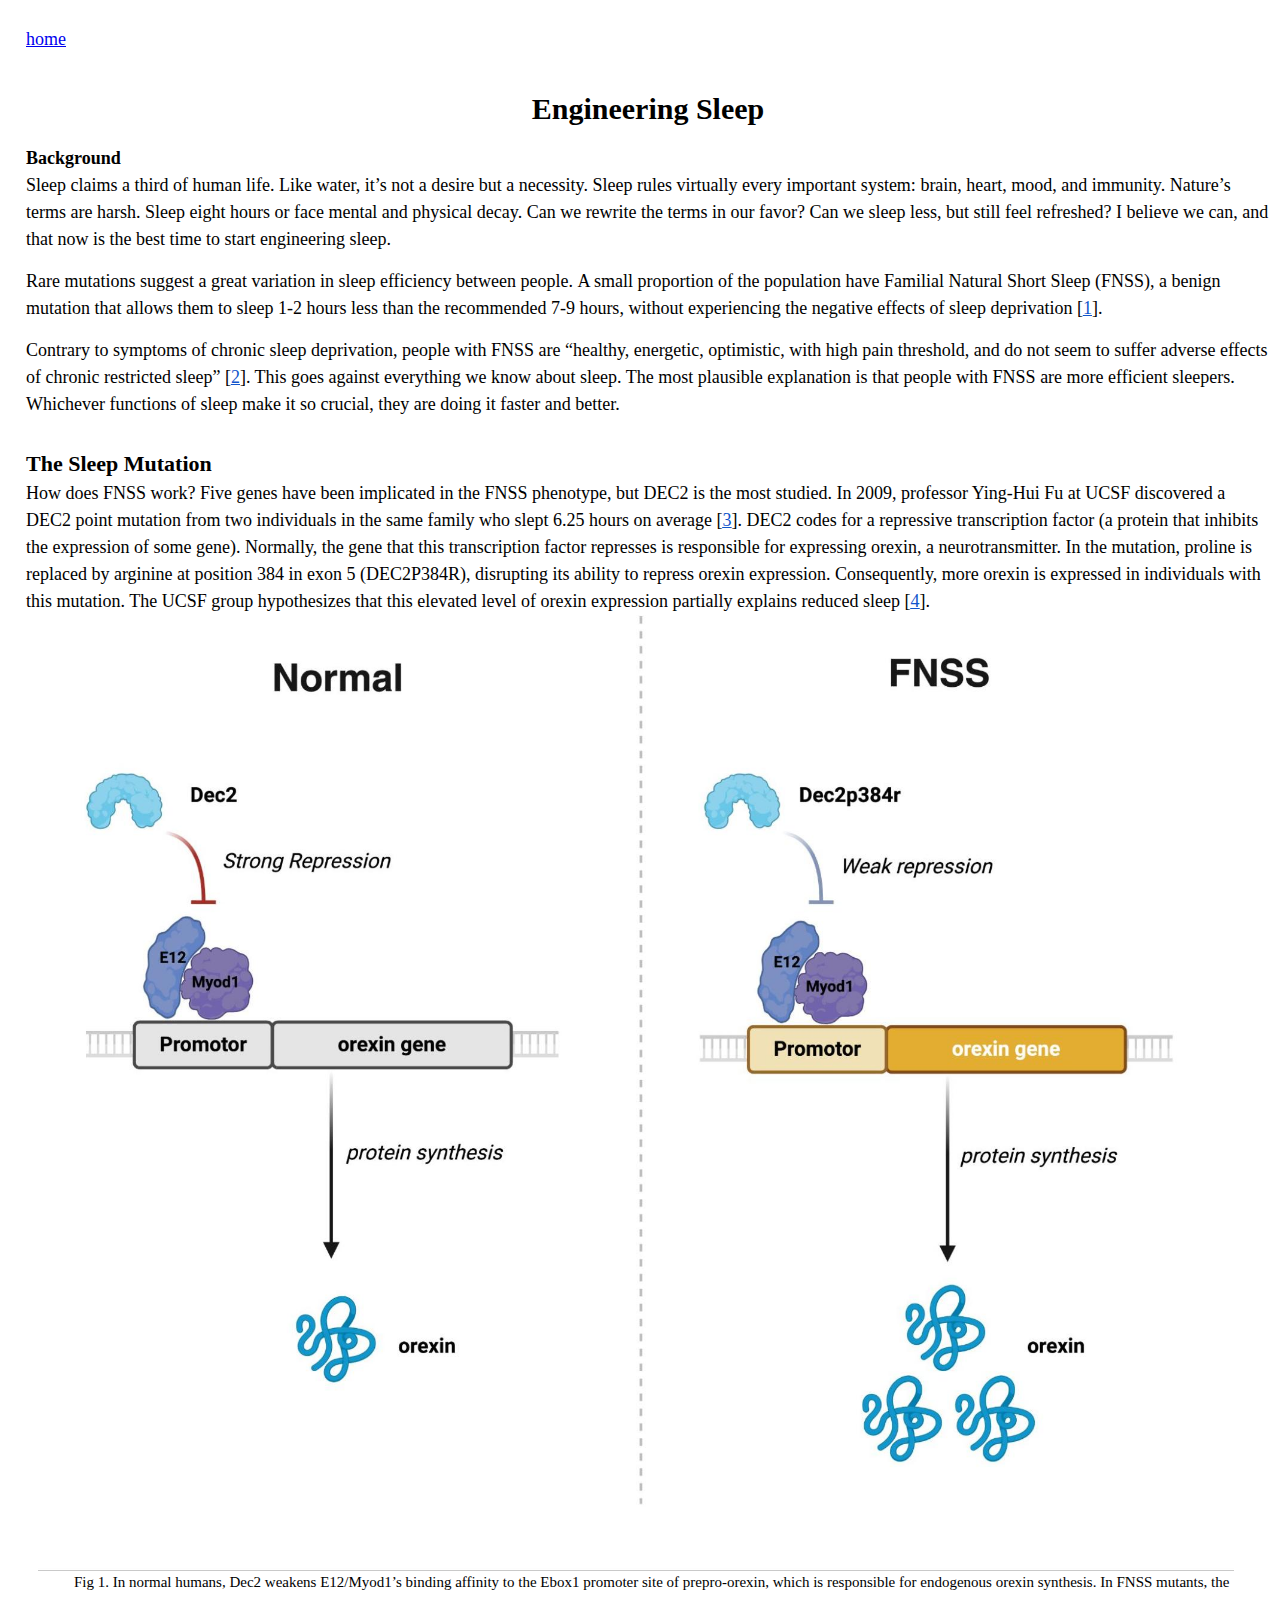
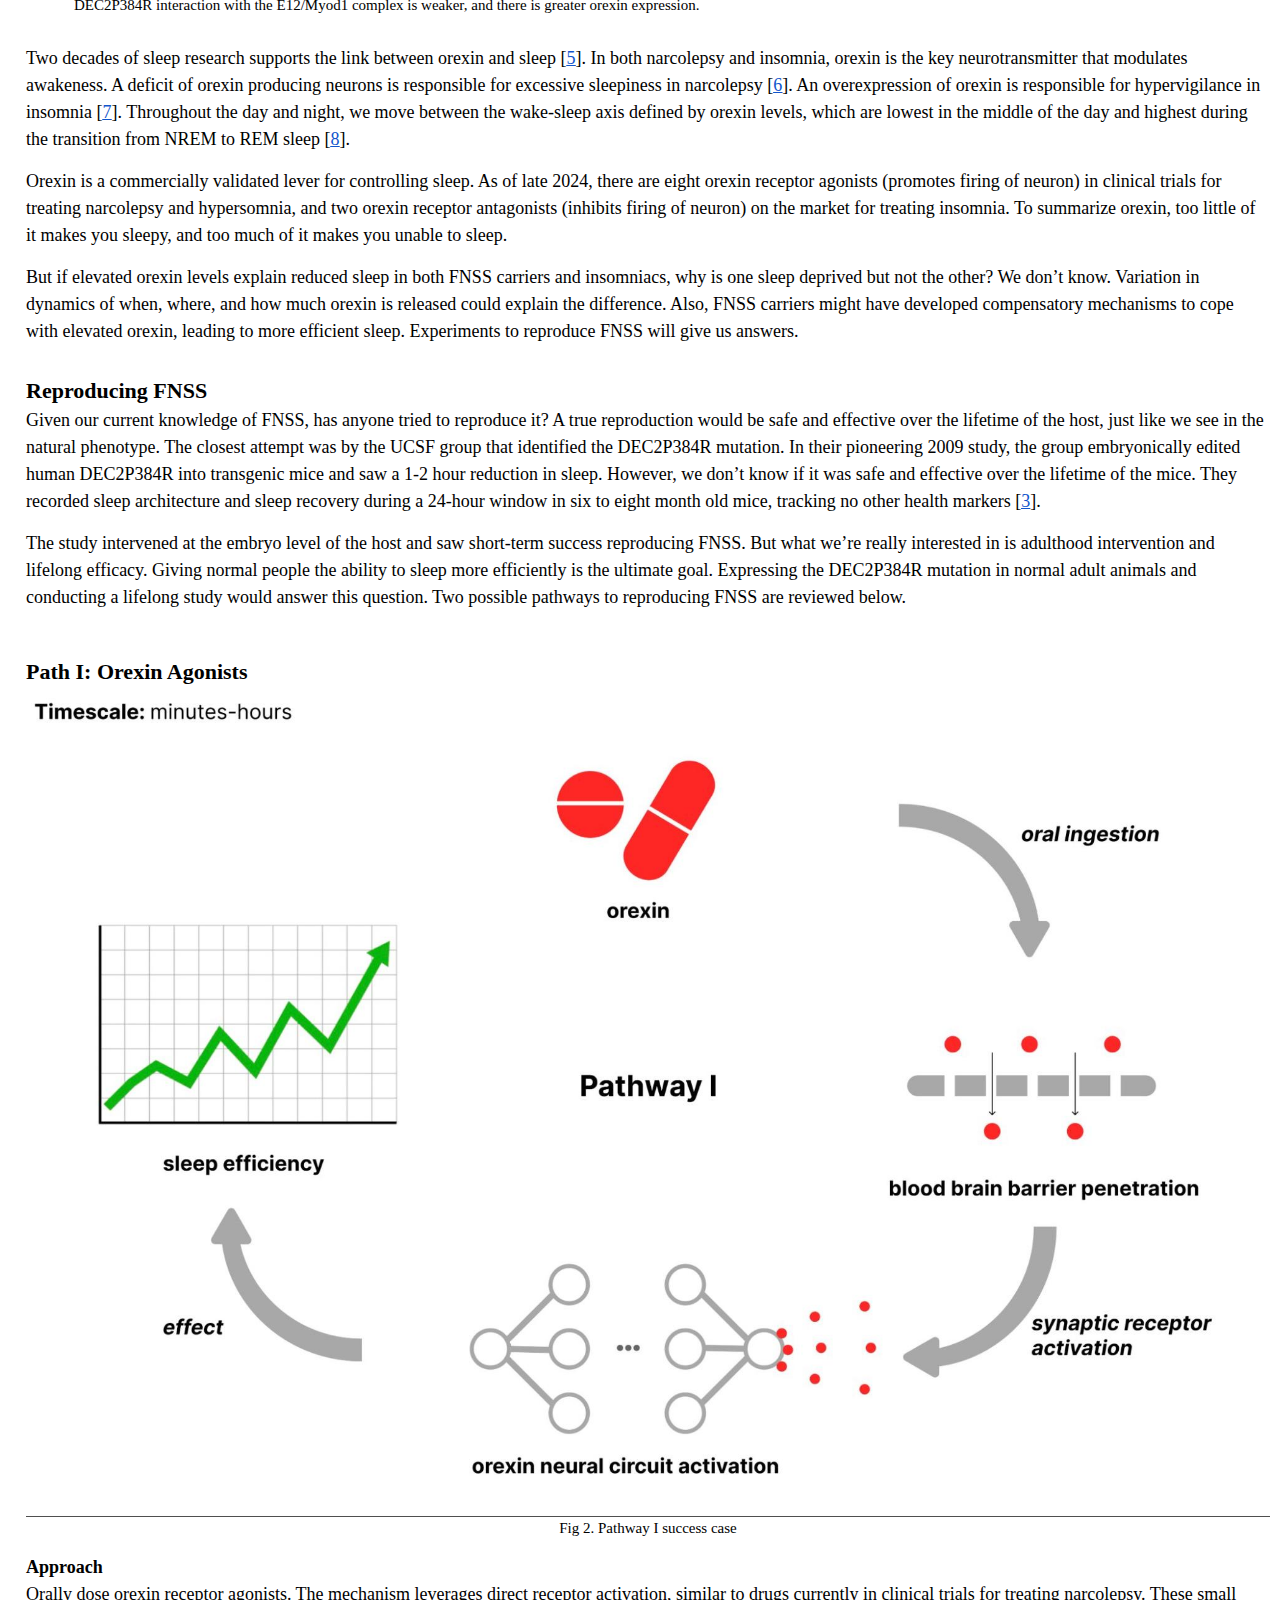
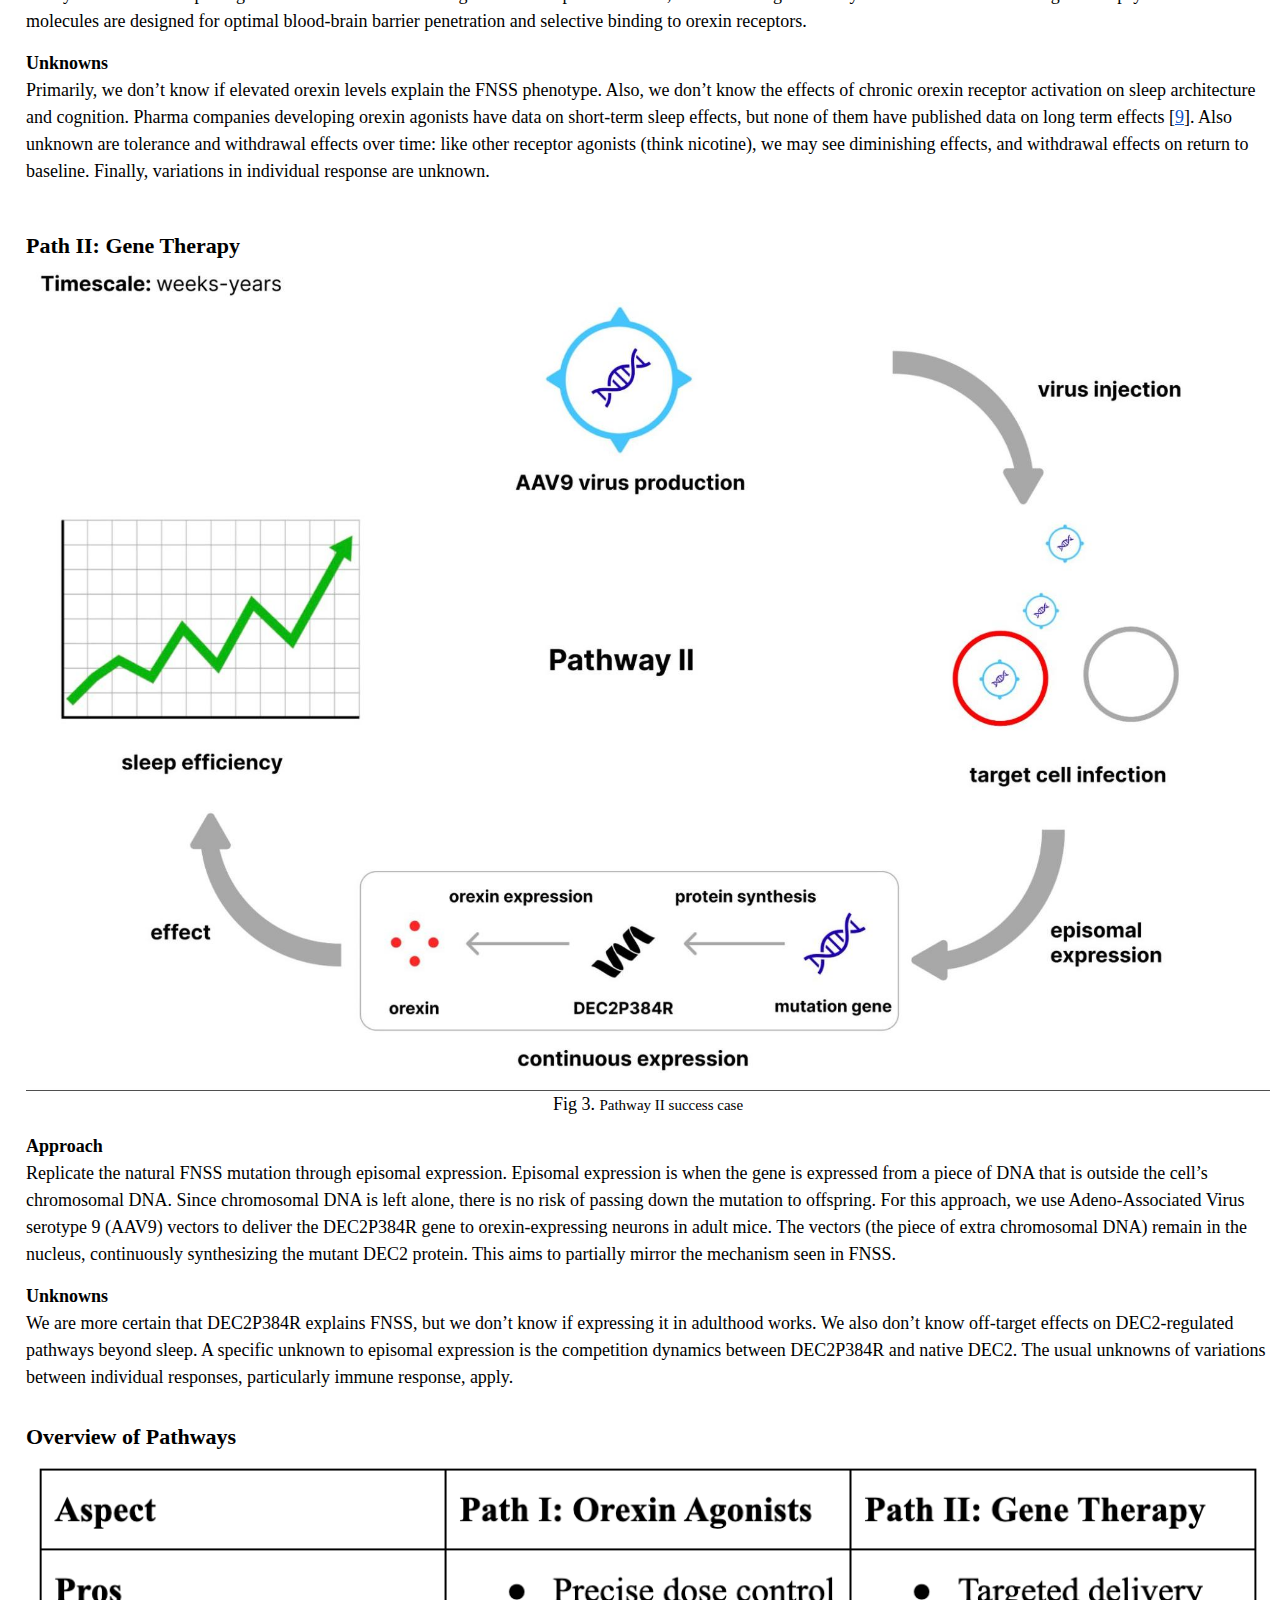
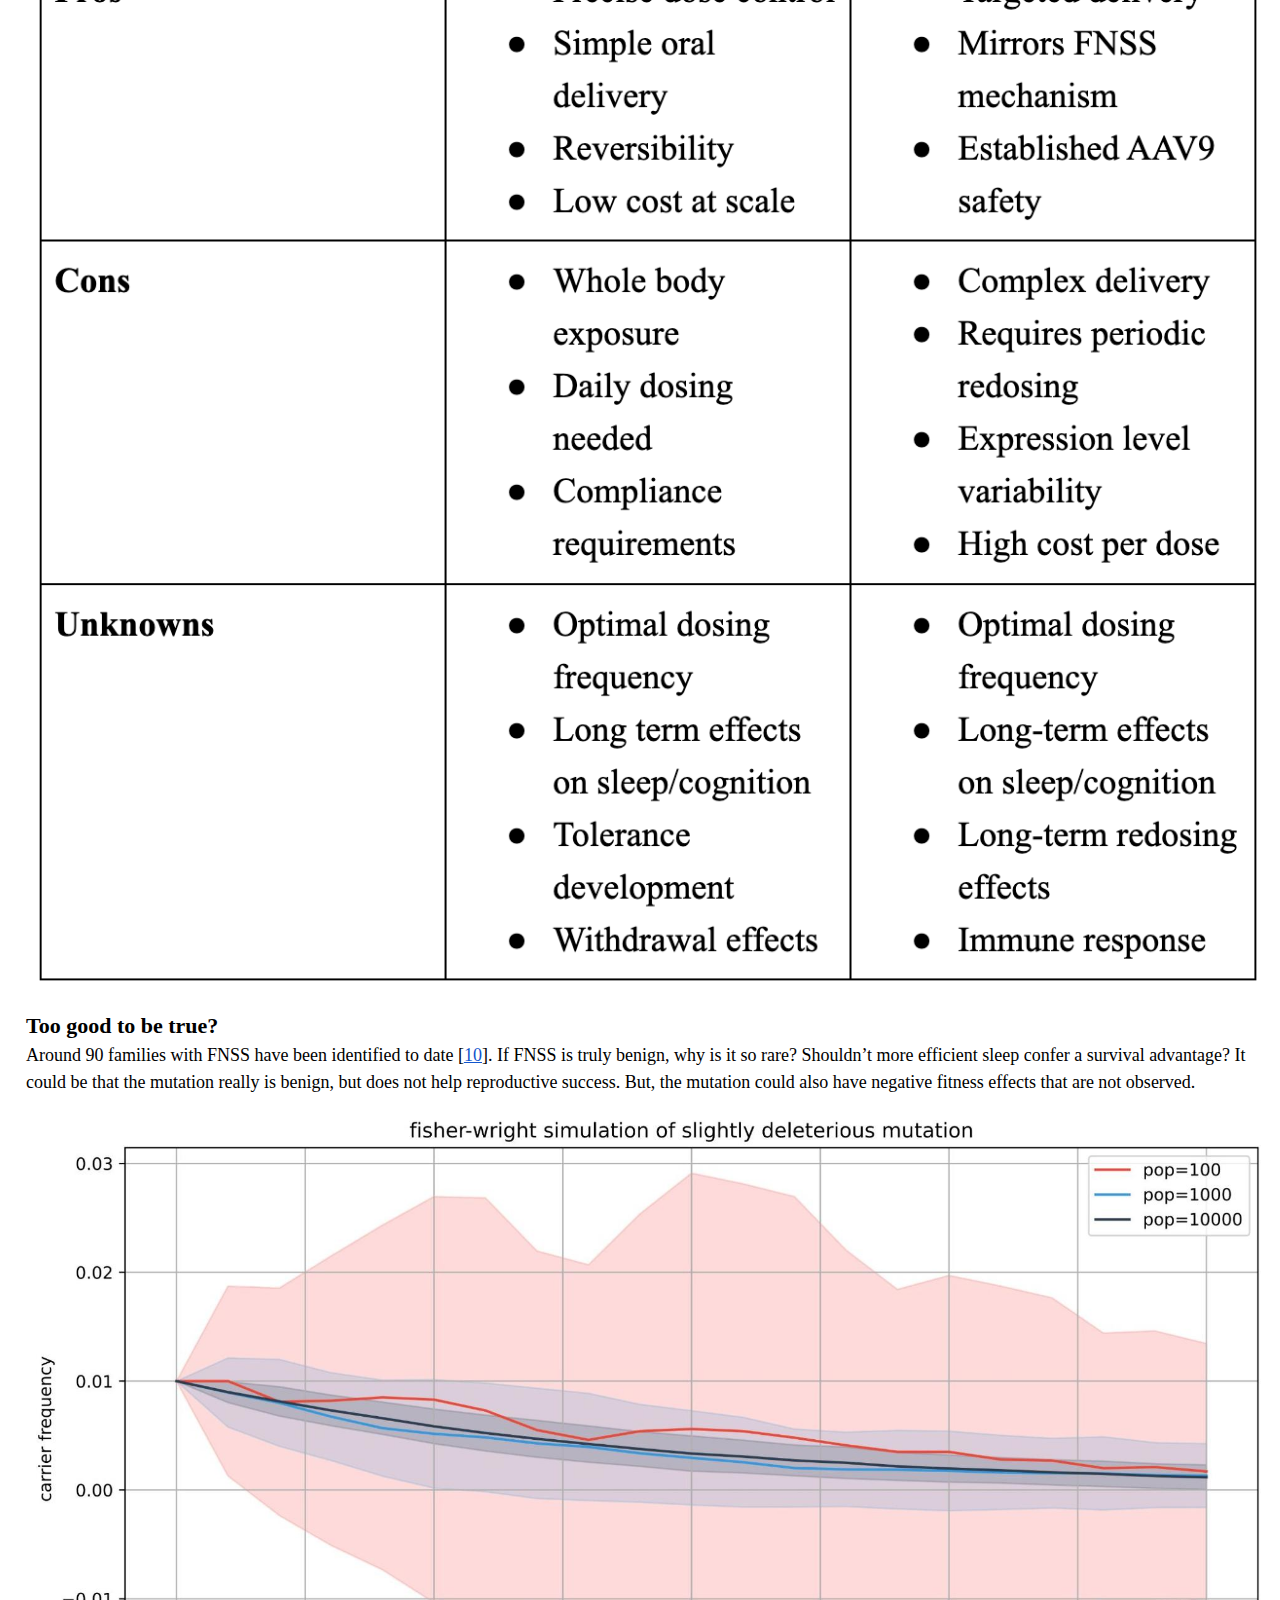
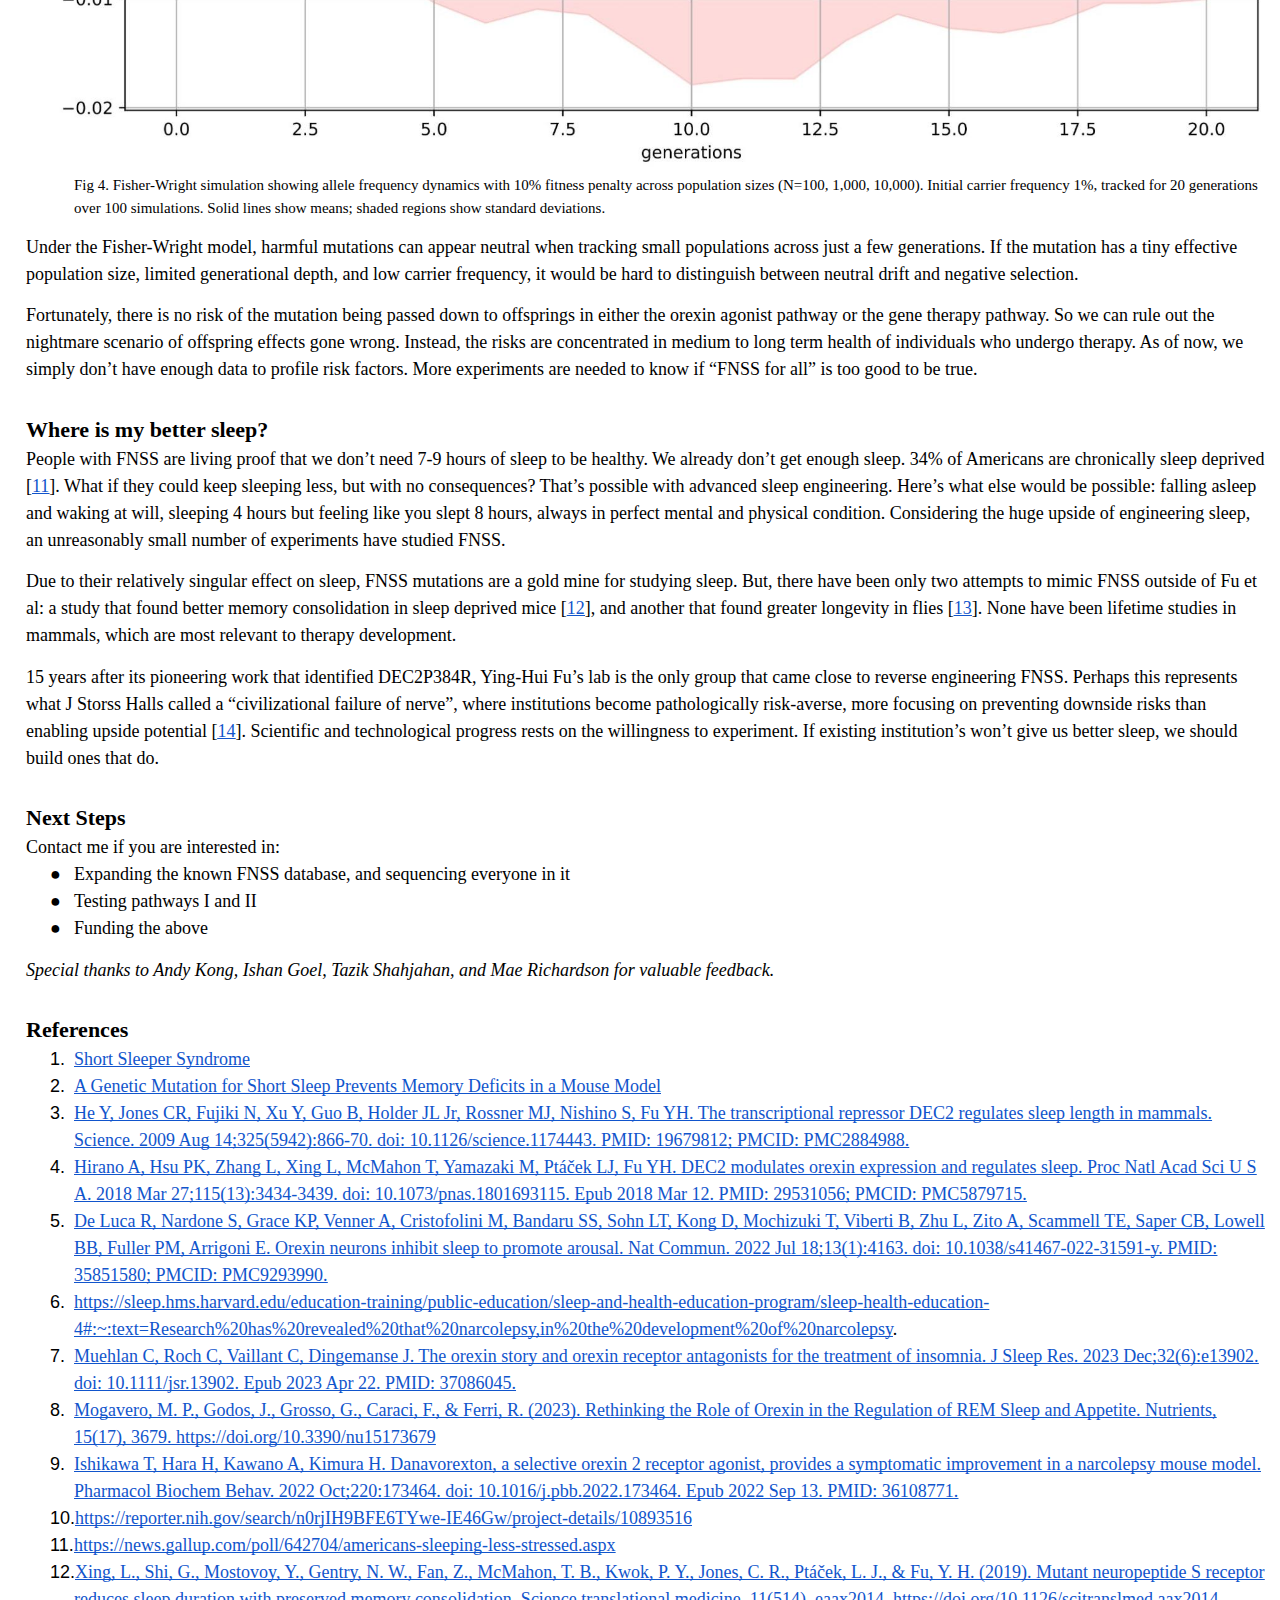
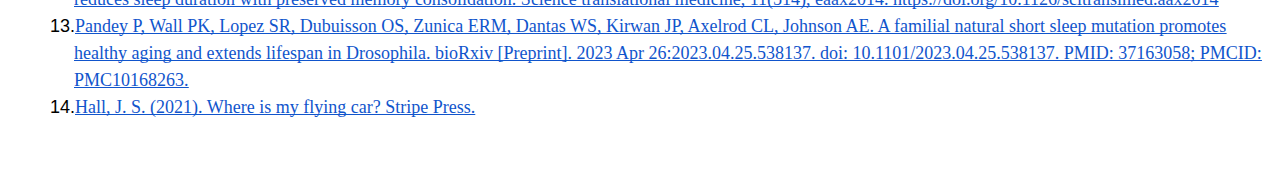
==== commit e2652d60: "small change" ====
--- a/posts/sleep/index.html
+++ b/posts/sleep/index.html
@@ -69,4 +69,4 @@
     display: block !important;
     overflow-x: auto !important;
 }
-    .lst-kix_qa42zqocjbfm-3>li:before{content:"\0025cf   "}.lst-kix_qa42zqocjbfm-4>li:before{content:"\0025cb   "}.lst-kix_ns4x5uc86jy3-1>li:before{content:"\0025cb   "}.lst-kix_ns4x5uc86jy3-2>li:before{content:"\0025a0   "}.lst-kix_gmcnnsafafl8-8>li:before{content:"\0025a0   "}.lst-kix_ns4x5uc86jy3-0>li:before{content:"\0025cf   "}.lst-kix_ns4x5uc86jy3-4>li:before{content:"\0025cb   "}.lst-kix_mippn03vc326-2>li:before{content:"\0025a0   "}.lst-kix_qa42zqocjbfm-0>li:before{content:"\0025cf   "}.lst-kix_qa42zqocjbfm-8>li:before{content:"\0025a0   "}.lst-kix_ns4x5uc86jy3-5>li:before{content:"\0025a0   "}.lst-kix_ns4x5uc86jy3-6>li:before{content:"\0025cf   "}.lst-kix_mippn03vc326-1>li:before{content:"\0025cb   "}.lst-kix_mippn03vc326-0>li:before{content:"\0025cf   "}.lst-kix_qa42zqocjbfm-1>li:before{content:"\0025cb   "}.lst-kix_qa42zqocjbfm-2>li:before{content:"\0025a0   "}.lst-kix_ns4x5uc86jy3-7>li:before{content:"\0025cb   "}.lst-kix_gmcnnsafafl8-3>li:before{content:"\0025cf   "}.lst-kix_mippn03vc326-6>li:before{content:"\0025cf   "}.lst-kix_gmcnnsafafl8-2>li:before{content:"\0025a0   "}.lst-kix_mippn03vc326-5>li:before{content:"\0025a0   "}.lst-kix_mippn03vc326-7>li:before{content:"\0025cb   "}ul.lst-kix_qa42zqocjbfm-0{list-style-type:none}.lst-kix_gmcnnsafafl8-0>li:before{content:"\0025cf   "}.lst-kix_ns4x5uc86jy3-8>li:before{content:"\0025a0   "}.lst-kix_gmcnnsafafl8-1>li:before{content:"\0025cb   "}ol.lst-kix_l24ec7yw4944-2.start{counter-reset:lst-ctn-kix_l24ec7yw4944-2 0}ul.lst-kix_qa42zqocjbfm-4{list-style-type:none}ul.lst-kix_qa42zqocjbfm-3{list-style-type:none}.lst-kix_qa42zqocjbfm-7>li:before{content:"\0025cb   "}.lst-kix_mippn03vc326-3>li:before{content:"\0025cf   "}ul.lst-kix_qa42zqocjbfm-2{list-style-type:none}ul.lst-kix_qa42zqocjbfm-1{list-style-type:none}.lst-kix_mippn03vc326-4>li:before{content:"\0025cb   "}ul.lst-kix_qa42zqocjbfm-8{list-style-type:none}.lst-kix_qa42zqocjbfm-5>li:before{content:"\0025a0   "}.lst-kix_qa42zqocjbfm-6>li:before{content:"\0025cf   "}ul.lst-kix_qa42zqocjbfm-7{list-style-type:none}ul.lst-kix_qa42zqocjbfm-6{list-style-type:none}ul.lst-kix_qa42zqocjbfm-5{list-style-type:none}ul.lst-kix_2ojoj6dawxkc-0{list-style-type:none}ul.lst-kix_2ojoj6dawxkc-2{list-style-type:none}ul.lst-kix_2ojoj6dawxkc-1{list-style-type:none}ul.lst-kix_2ojoj6dawxkc-4{list-style-type:none}ul.lst-kix_2ojoj6dawxkc-3{list-style-type:none}ul.lst-kix_2ojoj6dawxkc-6{list-style-type:none}ul.lst-kix_2ojoj6dawxkc-5{list-style-type:none}ul.lst-kix_j94e9xtwm2hl-0{list-style-type:none}ul.lst-kix_2ojoj6dawxkc-8{list-style-type:none}ul.lst-kix_j94e9xtwm2hl-1{list-style-type:none}ul.lst-kix_2ojoj6dawxkc-7{list-style-type:none}ul.lst-kix_j94e9xtwm2hl-2{list-style-type:none}ul.lst-kix_j94e9xtwm2hl-3{list-style-type:none}ul.lst-kix_j94e9xtwm2hl-4{list-style-type:none}ul.lst-kix_j94e9xtwm2hl-5{list-style-type:none}ul.lst-kix_j94e9xtwm2hl-6{list-style-type:none}ul.lst-kix_j94e9xtwm2hl-7{list-style-type:none}ul.lst-kix_j94e9xtwm2hl-8{list-style-type:none}.lst-kix_gmcnnsafafl8-4>li:before{content:"\0025cb   "}.lst-kix_gmcnnsafafl8-5>li:before{content:"\0025a0   "}.lst-kix_gmcnnsafafl8-6>li:before{content:"\0025cf   "}.lst-kix_ns4x5uc86jy3-3>li:before{content:"\0025cf   "}.lst-kix_gmcnnsafafl8-7>li:before{content:"\0025cb   "}ol.lst-kix_l24ec7yw4944-4.start{counter-reset:lst-ctn-kix_l24ec7yw4944-4 0}.lst-kix_4rr52gl3wr75-1>li:before{content:"\0025cb   "}.lst-kix_l24ec7yw4944-1>li:before{content:"" counter(lst-ctn-kix_l24ec7yw4944-1,lower-latin) ". "}.lst-kix_4rr52gl3wr75-0>li:before{content:"\0025cf   "}.lst-kix_4rr52gl3wr75-2>li:before{content:"\0025a0   "}.lst-kix_l24ec7yw4944-0>li:before{content:"" counter(lst-ctn-kix_l24ec7yw4944-0,decimal) ". "}.lst-kix_4rr52gl3wr75-3>li:before{content:"\0025cf   "}ol.lst-kix_l24ec7yw4944-5.start{counter-reset:lst-ctn-kix_l24ec7yw4944-5 0}ul.lst-kix_mippn03vc326-4{list-style-type:none}ul.lst-kix_mippn03vc326-5{list-style-type:none}ul.lst-kix_mippn03vc326-6{list-style-type:none}.lst-kix_2ojoj6dawxkc-7>li:before{content:"\0025cb   "}ul.lst-kix_mippn03vc326-7{list-style-type:none}.lst-kix_l24ec7yw4944-2>li{counter-increment:lst-ctn-kix_l24ec7yw4944-2}ul.lst-kix_mippn03vc326-8{list-style-type:none}.lst-kix_j94e9xtwm2hl-4>li:before{content:"\0025cb   "}.lst-kix_2ojoj6dawxkc-8>li:before{content:"\0025a0   "}.lst-kix_j94e9xtwm2hl-3>li:before{content:"\0025cf   "}.lst-kix_l24ec7yw4944-8>li{counter-increment:lst-ctn-kix_l24ec7yw4944-8}.lst-kix_l24ec7yw4944-5>li{counter-increment:lst-ctn-kix_l24ec7yw4944-5}.lst-kix_2ojoj6dawxkc-5>li:before{content:"\0025a0   "}.lst-kix_j94e9xtwm2hl-1>li:before{content:"\0025cb   "}ul.lst-kix_mippn03vc326-0{list-style-type:none}ul.lst-kix_mippn03vc326-1{list-style-type:none}.lst-kix_j94e9xtwm2hl-2>li:before{content:"\0025a0   "}ul.lst-kix_mippn03vc326-2{list-style-type:none}.lst-kix_2ojoj6dawxkc-6>li:before{content:"\0025cf   "}ul.lst-kix_mippn03vc326-3{list-style-type:none}.lst-kix_l24ec7yw4944-4>li{counter-increment:lst-ctn-kix_l24ec7yw4944-4}ul.lst-kix_ns4x5uc86jy3-6{list-style-type:none}ul.lst-kix_ns4x5uc86jy3-5{list-style-type:none}ol.lst-kix_l24ec7yw4944-6.start{counter-reset:lst-ctn-kix_l24ec7yw4944-6 0}ul.lst-kix_ns4x5uc86jy3-8{list-style-type:none}.lst-kix_2ojoj6dawxkc-1>li:before{content:"\0025cb   "}ul.lst-kix_ns4x5uc86jy3-7{list-style-type:none}.lst-kix_j94e9xtwm2hl-0>li:before{content:"\0025cf   "}.lst-kix_2ojoj6dawxkc-0>li:before{content:"\0025cf   "}.lst-kix_2ojoj6dawxkc-4>li:before{content:"\0025cb   "}.lst-kix_2ojoj6dawxkc-3>li:before{content:"\0025cf   "}.lst-kix_j94e9xtwm2hl-5>li:before{content:"\0025a0   "}.lst-kix_j94e9xtwm2hl-6>li:before{content:"\0025cf   "}.lst-kix_2ojoj6dawxkc-2>li:before{content:"\0025a0   "}.lst-kix_j94e9xtwm2hl-7>li:before{content:"\0025cb   "}ul.lst-kix_4rr52gl3wr75-4{list-style-type:none}ul.lst-kix_4rr52gl3wr75-3{list-style-type:none}ul.lst-kix_4rr52gl3wr75-6{list-style-type:none}ul.lst-kix_4rr52gl3wr75-5{list-style-type:none}ul.lst-kix_4rr52gl3wr75-8{list-style-type:none}ul.lst-kix_4rr52gl3wr75-7{list-style-type:none}.lst-kix_j94e9xtwm2hl-8>li:before{content:"\0025a0   "}.lst-kix_l24ec7yw4944-3>li{counter-increment:lst-ctn-kix_l24ec7yw4944-3}ul.lst-kix_ns4x5uc86jy3-0{list-style-type:none}ul.lst-kix_4rr52gl3wr75-0{list-style-type:none}ul.lst-kix_ns4x5uc86jy3-2{list-style-type:none}ul.lst-kix_ns4x5uc86jy3-1{list-style-type:none}ul.lst-kix_4rr52gl3wr75-2{list-style-type:none}ul.lst-kix_ns4x5uc86jy3-4{list-style-type:none}ul.lst-kix_4rr52gl3wr75-1{list-style-type:none}ul.lst-kix_ns4x5uc86jy3-3{list-style-type:none}ul.lst-kix_gmcnnsafafl8-2{list-style-type:none}ul.lst-kix_gmcnnsafafl8-1{list-style-type:none}ul.lst-kix_gmcnnsafafl8-4{list-style-type:none}.lst-kix_4rr52gl3wr75-8>li:before{content:"\0025a0   "}ul.lst-kix_gmcnnsafafl8-3{list-style-type:none}ol.lst-kix_l24ec7yw4944-0.start{counter-reset:lst-ctn-kix_l24ec7yw4944-0 0}ul.lst-kix_gmcnnsafafl8-0{list-style-type:none}.lst-kix_4rr52gl3wr75-7>li:before{content:"\0025cb   "}.lst-kix_4rr52gl3wr75-4>li:before{content:"\0025cb   "}.lst-kix_4rr52gl3wr75-6>li:before{content:"\0025cf   "}ol.lst-kix_l24ec7yw4944-3.start{counter-reset:lst-ctn-kix_l24ec7yw4944-3 0}.lst-kix_4rr52gl3wr75-5>li:before{content:"\0025a0   "}.lst-kix_l24ec7yw4944-2>li:before{content:"" counter(lst-ctn-kix_l24ec7yw4944-2,lower-roman) ". "}ol.lst-kix_l24ec7yw4944-5{list-style-type:none}ol.lst-kix_l24ec7yw4944-6{list-style-type:none}.lst-kix_l24ec7yw4944-3>li:before{content:"" counter(lst-ctn-kix_l24ec7yw4944-3,decimal) ". "}ol.lst-kix_l24ec7yw4944-7{list-style-type:none}ol.lst-kix_l24ec7yw4944-8{list-style-type:none}ol.lst-kix_l24ec7yw4944-1{list-style-type:none}.lst-kix_l24ec7yw4944-4>li:before{content:"" counter(lst-ctn-kix_l24ec7yw4944-4,lower-latin) ". "}ol.lst-kix_l24ec7yw4944-2{list-style-type:none}ol.lst-kix_l24ec7yw4944-3{list-style-type:none}ol.lst-kix_l24ec7yw4944-4{list-style-type:none}.lst-kix_l24ec7yw4944-6>li:before{content:"" counter(lst-ctn-kix_l24ec7yw4944-6,decimal) ". "}.lst-kix_l24ec7yw4944-5>li:before{content:"" counter(lst-ctn-kix_l24ec7yw4944-5,lower-roman) ". "}ol.lst-kix_l24ec7yw4944-0{list-style-type:none}ul.lst-kix_gmcnnsafafl8-6{list-style-type:none}ul.lst-kix_gmcnnsafafl8-5{list-style-type:none}ul.lst-kix_gmcnnsafafl8-8{list-style-type:none}ul.lst-kix_gmcnnsafafl8-7{list-style-type:none}.lst-kix_l24ec7yw4944-7>li{counter-increment:lst-ctn-kix_l24ec7yw4944-7}.lst-kix_l24ec7yw4944-1>li{counter-increment:lst-ctn-kix_l24ec7yw4944-1}.lst-kix_l24ec7yw4944-7>li:before{content:"" counter(lst-ctn-kix_l24ec7yw4944-7,lower-latin) ". "}.lst-kix_l24ec7yw4944-8>li:before{content:"" counter(lst-ctn-kix_l24ec7yw4944-8,lower-roman) ". "}ol.lst-kix_l24ec7yw4944-8.start{counter-reset:lst-ctn-kix_l24ec7yw4944-8 0}.lst-kix_z1so9jpandbk-1>li:before{content:"\0025cb   "}.lst-kix_z1so9jpandbk-2>li:before{content:"\0025a0   "}.lst-kix_l24ec7yw4944-6>li{counter-increment:lst-ctn-kix_l24ec7yw4944-6}.lst-kix_z1so9jpandbk-0>li:before{content:"  "}.lst-kix_z1so9jpandbk-4>li:before{content:"\0025cb   "}.lst-kix_z1so9jpandbk-3>li:before{content:"\0025cf   "}.lst-kix_l24ec7yw4944-0>li{counter-increment:lst-ctn-kix_l24ec7yw4944-0}ul.lst-kix_z1so9jpandbk-0{list-style-type:none}ul.lst-kix_z1so9jpandbk-3{list-style-type:none}ul.lst-kix_z1so9jpandbk-4{list-style-type:none}ul.lst-kix_z1so9jpandbk-1{list-style-type:none}.lst-kix_z1so9jpandbk-8>li:before{content:"\0025a0   "}ul.lst-kix_z1so9jpandbk-2{list-style-type:none}ul.lst-kix_z1so9jpandbk-7{list-style-type:none}.lst-kix_z1so9jpandbk-5>li:before{content:"\0025a0   "}.lst-kix_z1so9jpandbk-6>li:before{content:"\0025cf   "}ul.lst-kix_z1so9jpandbk-8{list-style-type:none}ul.lst-kix_z1so9jpandbk-5{list-style-type:none}ol.lst-kix_l24ec7yw4944-7.start{counter-reset:lst-ctn-kix_l24ec7yw4944-7 0}ul.lst-kix_z1so9jpandbk-6{list-style-type:none}.lst-kix_mippn03vc326-8>li:before{content:"\0025a0   "}.lst-kix_z1so9jpandbk-7>li:before{content:"\0025cb   "}li.li-bullet-0:before{margin-left:-18pt;white-space:nowrap;display:inline-block;min-width:18pt}ol.lst-kix_l24ec7yw4944-1.start{counter-reset:lst-ctn-kix_l24ec7yw4944-1 0}ol{margin:0;padding:0}table td,table th{padding:0}.c10{color:#000000;font-weight:700;text-decoration:none;vertical-align:baseline;font-size:18pt;font-family:"Times New Roman";font-style:normal}.c2{color:#000000;font-weight:700;text-decoration:none;vertical-align:baseline;font-size:11pt;font-family:"Times New Roman";font-style:normal}.c3{color:#000000;font-weight:400;text-decoration:none;vertical-align:baseline;font-size:11pt;font-family:"Times New Roman";font-style:normal}.c7{color:#000000;font-weight:700;text-decoration:none;vertical-align:baseline;font-size:12pt;font-family:"Times New Roman";font-style:normal}.c17{color:#000000;font-weight:400;text-decoration:none;vertical-align:baseline;font-size:11pt;font-family:"Arial";font-style:normal}.c0{padding-top:0pt;padding-bottom:0pt;line-height:1.15;orphans:2;widows:2;text-align:left}.c13{padding-top:0pt;padding-bottom:0pt;line-height:1.15;orphans:2;widows:2;text-align:center}.c15{color:#000000;text-decoration:none;vertical-align:baseline;font-size:9pt;font-style:normal}.c16{color:#000000;text-decoration:none;vertical-align:baseline;font-size:11pt;font-style:italic}.c8{-webkit-text-decoration-skip:none;color:#1155cc;text-decoration:underline;text-decoration-skip-ink:none}.c9{font-size:12pt;font-family:"Times New Roman";font-weight:700}.c14{background-color:#ffffff;max-width:468pt;padding:72pt 72pt 72pt 72pt}.c5{color:inherit;text-decoration:inherit}.c4{font-weight:400;font-family:"Times New Roman"}.c6{margin-left:36pt;padding-left:0pt}.c12{padding:0;margin:0}.c18{font-size:9pt}.c1{height:11pt}.c11{margin-left:36pt}.c19{font-style:italic}.title{padding-top:0pt;color:#000000;font-size:26pt;padding-bottom:3pt;font-family:"Arial";line-height:1.15;page-break-after:avoid;orphans:2;widows:2;text-align:left}.subtitle{padding-top:0pt;color:#666666;font-size:15pt;padding-bottom:16pt;font-family:"Arial";line-height:1.15;page-break-after:avoid;orphans:2;widows:2;text-align:left}li{color:#000000;font-size:11pt;font-family:"Arial"}p{margin:0;color:#000000;font-size:11pt;font-family:"Arial"}h1{padding-top:20pt;color:#000000;font-size:20pt;padding-bottom:6pt;font-family:"Arial";line-height:1.15;page-break-after:avoid;orphans:2;widows:2;text-align:left}h2{padding-top:18pt;color:#000000;font-size:16pt;padding-bottom:6pt;font-family:"Arial";line-height:1.15;page-break-after:avoid;orphans:2;widows:2;text-align:left}h3{padding-top:16pt;color:#434343;font-size:14pt;padding-bottom:4pt;font-family:"Arial";line-height:1.15;page-break-after:avoid;orphans:2;widows:2;text-align:left}h4{padding-top:14pt;color:#666666;font-size:12pt;padding-bottom:4pt;font-family:"Arial";line-height:1.15;page-break-after:avoid;orphans:2;widows:2;text-align:left}h5{padding-top:12pt;color:#666666;font-size:11pt;padding-bottom:4pt;font-family:"Arial";line-height:1.15;page-break-after:avoid;orphans:2;widows:2;text-align:left}h6{padding-top:12pt;color:#666666;font-size:11pt;padding-bottom:4pt;font-family:"Arial";line-height:1.15;page-break-after:avoid;font-style:italic;orphans:2;widows:2;text-align:left}</style></head><body class="c14 doc-content"><div class="home"><a href="/">home</a></div><div><p class="c0 c1"><span class="c17"></span></p></div><p class="c13"><span class="c10">Engineering Sleep</span></p><p class="c13 c1"><span class="c2"></span></p><p class="c0"><span class="c9">Background</span><span class="c2">&nbsp;</span></p><p class="c0"><span class="c3">Sleep claims a third of human life. Like water, it&rsquo;s not a desire but a necessity. Sleep rules virtually every important system: brain, heart, mood, and immunity. Nature&rsquo;s terms are harsh. Sleep eight hours or face mental and physical decay. Can we rewrite the terms in our favor? Can we sleep less, but still feel refreshed? I believe we can, and that now is the best time to start engineering sleep.</span></p><p class="c0 c1"><span class="c3"></span></p><p class="c0"><span class="c4">Rare mutations suggest a great variation in sleep efficiency between people</span><span class="c4">.</span><span class="c4">&nbsp;A small proportion of the population have Familial Natural Short Sleep (FNSS), a benign mutation that allows them to sleep 1-2 hours less than the recommended 7-9 hours, without experiencing the negative effects of sleep deprivation [</span><span class="c8 c4"><a class="c5" href="https://my.clevelandclinic.org/health/diseases/short-sleeper-syndrome-sss&sa=d&source=editors&ust=1732929030565618&usg=aovvaw0vywxxv5vmhkrvjzmx">1</a></span><span class="c4">]</span><span class="c3">. </span></p><p class="c0 c1"><span class="c3"></span></p><p class="c0"><span class="c4">Contrary to symptoms of chronic sleep deprivation, people with FNSS are &ldquo;healthy, energetic, optimistic, with high pain threshold, and do not seem to suffer adverse effects of chronic restricted sleep&rdquo; [</span><span class="c8 c4"><a class="c5" href="https://journals.lww.com/neurotodayonline/fulltext/2019/12050/a_genetic_mutation_for_short_sleep_prevents_memory.8.aspx">2</a></span><span class="c4">]</span><span class="c3">. This goes against everything we know about sleep. The most plausible explanation is that people with FNSS are more efficient sleepers. Whichever functions of sleep make it so crucial, they are doing it faster and better.</span></p><p class="c0 c1"><span class="c3"></span></p><hr style="page-break-before:always;display:none;"><p class="c0 c1"><span class="c7"></span></p><p class="c0"><span class="c7">The Sleep Mutation</span></p><p class="c0"><span class="c4">How does FNSS work? Five genes have been implicated in the FNSS phenotype, but DEC2 is the most studied. In 2009, professor Ying-Hui Fu at UCSF discovered a DEC2 point mutation from two individuals in the same family who slept 6.25 hours on average [</span><span class="c8 c4"><a class="c5" href="https://pubmed.ncbi.nlm.nih.gov/19679812/">3</a></span><span class="c4">]. DEC2 codes for a repressive transcription factor (a protein that inhibits the expression of some gene). Normally, the gene that this transcription factor represses is responsible for expressing orexin, a neurotransmitter. In the mutation, proline is replaced by arginine at position 384 in exon 5 (DEC2P384R), disrupting its ability to repress orexin expression. Consequently, more orexin is expressed in individuals with this mutation. The UCSF group hypothesizes that this elevated level of orexin expression partially explains reduced sleep [</span><span class="c8 c4"><a class="c5" href="https://pubmed.ncbi.nlm.nih.gov/29531056/">4</a></span><span class="c3">]. </span></p><p class="c0 c11"><span style="overflow: hidden; display: inline-block; margin: 0.00px 0.00px; border: 0.00px solid #000000; transform: rotate(0.00rad) translateZ(0px); -webkit-transform: rotate(0.00rad) translateZ(0px); width: 624.00px; height: 494.00px;"><img alt="image3" src="images/image3.jpg" style="width: 624.00px; height: 499.00px; margin-left: 0.00px; margin-top: 0.00px; transform: rotate(0.00rad) translateZ(0px); -webkit-transform: rotate(0.00rad) translateZ(0px);" title=""></span></p><p class="c0 c11"><span class="c15 c4">Fig 1. In normal humans, Dec2 weakens E12/Myod1&rsquo;s binding affinity to the Ebox1 promoter site of prepro-orexin, which is responsible for endogenous orexin synthesis. In FNSS mutants, the DEC2P384R interaction with the E12/Myod1 complex is weaker, and there is greater orexin expression.</span></p><p class="c0 c1 c11"><span class="c3"></span></p><p class="c0 c1 c11"><span class="c3"></span></p><p class="c0"><span class="c4">Two decades of sleep research supports the link between orexin and sleep [</span><span class="c8 c4"><a class="c5" href="https://pubmed.ncbi.nlm.nih.gov/35851580/">5</a></span><span class="c4">]. In both narcolepsy and insomnia, orexin is the key neurotransmitter that modulates awakeness. A deficit of orexin producing neurons is responsible for excessive sleepiness in narcolepsy [</span><span class="c8 c4"><a class="c5" href="https://sleep.hms.harvard.edu/education-training/public-education/sleep-and-health-education-program/sleep-health-education-4#:~:text=Research%20has%20revealed%20that%20narcolepsy,in%20the%20development%20of%20narcolepsy">6</a></span><span class="c4">]. An overexpression of orexin is responsible for hypervigilance in insomnia [</span><span class="c8 c4"><a class="c5" href="https://pubmed.ncbi.nlm.nih.gov/37086045/">7</a></span><span class="c4">]. Throughout the day and night, we move between the wake-sleep axis defined by orexin levels, which are lowest in the middle of the day and highest during the transition from NREM to REM sleep [</span><span class="c8 c4"><a class="c5" href="https://pubmed.ncbi.nlm.nih.gov/37686711/">8</a></span><span class="c3">].</span></p><p class="c0 c1"><span class="c3"></span></p><p class="c0"><span class="c3">Orexin is a commercially validated lever for controlling sleep. As of late 2024, there are eight orexin receptor agonists (promotes firing of neuron) in clinical trials for treating narcolepsy and hypersomnia, and two orexin receptor antagonists (inhibits firing of neuron) on the market for treating insomnia. To summarize orexin, too little of it makes you sleepy, and too much of it makes you unable to sleep.</span></p><p class="c0 c1"><span class="c3"></span></p><p class="c0"><span class="c3">But if elevated orexin levels explain reduced sleep in both FNSS carriers and insomniacs, why is one sleep deprived but not the other? We don&rsquo;t know. Variation in dynamics of when, where, and how much orexin is released could explain the difference. Also, FNSS carriers might have developed compensatory mechanisms to cope with elevated orexin, leading to more efficient sleep. Experiments to reproduce FNSS will give us answers. </span></p><p class="c0 c1"><span class="c3"></span></p><hr style="page-break-before:always;display:none;"><p class="c0 c1"><span class="c7"></span></p><p class="c0"><span class="c7">Reproducing FNSS</span></p><p class="c0"><span class="c4">Given our current knowledge of FNSS, has anyone tried to reproduce it? A true reproduction would be safe and effective over the lifetime of the host, just like we see in the natural phenotype. The closest attempt was by the UCSF group that identified the DEC2P384R mutation. In their pioneering 2009 study, the group embryonically edited human DEC2P384R into transgenic mice and saw a 1-2 hour reduction in sleep. However, we don&rsquo;t know if it was safe and effective over the lifetime of the mice. They recorded sleep architecture and sleep recovery during a 24-hour window in six to eight month old mice, tracking no other health markers [</span><span class="c8 c4"><a class="c5" href="https://pubmed.ncbi.nlm.nih.gov/19679812/">3</a></span><span class="c3">]. </span></p><p class="c0 c1"><span class="c3"></span></p><p class="c0"><span class="c3">The study intervened at the embryo level of the host and saw short-term success reproducing FNSS. But what we&rsquo;re really interested in is adulthood intervention and lifelong efficacy. Giving normal people the ability to sleep more efficiently is the ultimate goal. Expressing the DEC2P384R mutation in normal adult animals and conducting a lifelong study would answer this question. Two possible pathways to reproducing FNSS are reviewed below. </span></p><p class="c0 c1"><span class="c2"></span></p><p class="c0 c1"><span class="c2"></span></p><hr style="page-break-before:always;display:none;"><p class="c0 c1"><span class="c2"></span></p><p class="c0"><span class="c7">Path I: Orexin Agonists</span></p><p class="c0"><span style="overflow: hidden; display: inline-block; margin: 0.00px 0.00px; border: 0.00px solid #000000; transform: rotate(0.00rad) translateZ(0px); -webkit-transform: rotate(0.00rad) translateZ(0px); width: 624.00px; height: 416.00px;"><img alt="" src="images/image2.jpg" style="width: 624.00px; height: 416.00px; margin-left: 0.00px; margin-top: 11.00px; transform: rotate(0.00rad) translateZ(0px); -webkit-transform: rotate(0.00rad) translateZ(0px);" title=""></span></p><p class="c13"><span class="c15 c4">Fig 2. Pathway I success case</span></p><p class="c0 c1"><span class="c2"></span></p><p class="c0"><span class="c2">Approach</span></p><p class="c0"><span class="c3">Orally dose orexin receptor agonists. The mechanism leverages direct receptor activation, similar to drugs currently in clinical trials for treating narcolepsy. These small molecules are designed for optimal blood-brain barrier penetration and selective binding to orexin receptors. </span></p><p class="c0 c1"><span class="c3"></span></p><p class="c0"><span class="c2">Unknowns</span></p><p class="c0"><span class="c4">Primarily, we don&rsquo;t know if elevated orexin levels explain the FNSS phenotype. Also, we don&rsquo;t know the effects of chronic orexin receptor activation on sleep architecture and cognition. Pharma companies developing orexin agonists have data on short-term sleep effects, but none of them have published data on long term effects [</span><span class="c8 c4"><a class="c5" href="https://pubmed.ncbi.nlm.nih.gov/36108771/">9</a></span><span class="c3">]. Also unknown are tolerance and withdrawal effects over time: like other receptor agonists (think nicotine), we may see diminishing effects, and withdrawal effects on return to baseline. Finally, variations in individual response are unknown. </span></p><p class="c0 c1"><span class="c3"></span></p><p class="c0 c1"><span class="c3"></span></p><hr style="page-break-before:always;display:none;"><p class="c0 c1"><span class="c2"></span></p><p class="c0"><span class="c7">Path II: Gene Therapy</span></p><p class="c0"><span style="overflow: hidden; display: inline-block; margin: 0.00px 0.00px; border: 0.00px solid #000000; transform: rotate(0.00rad) translateZ(0px); -webkit-transform: rotate(0.00rad) translateZ(0px); width: 624.00px; height: 416.00px;"><img alt="" src="images/image5.jpg" style="width: 624.00px; height: 416.00px; margin-left: 0.00px; margin-top: 5.00px; transform: rotate(0.00rad) translateZ(0px); -webkit-transform: rotate(0.00rad) translateZ(0px);" title=""></span></p><p class="c13"><span class="c4 c18">Fig 3. </span><span class="c4 c15">Pathway II success case</span></p><p class="c13 c1 c11"><span class="c4 c16"></span></p><p class="c0"><span class="c2">Approach</span></p><p class="c0"><span class="c3">Replicate the natural FNSS mutation through episomal expression. Episomal expression is when the gene is expressed from a piece of DNA that is outside the cell&rsquo;s chromosomal DNA. Since chromosomal DNA is left alone, there is no risk of passing down the mutation to offspring. For this approach, we use Adeno-Associated Virus serotype 9 (AAV9) vectors to deliver the DEC2P384R gene to orexin-expressing neurons in adult mice. The vectors (the piece of extra chromosomal DNA) remain in the nucleus, continuously synthesizing the mutant DEC2 protein. This aims to partially mirror the mechanism seen in FNSS.</span></p><p class="c0 c1"><span class="c3"></span></p><p class="c0"><span class="c2">Unknowns</span></p><p class="c0"><span class="c3">We are more certain that DEC2P384R explains FNSS, but we don&rsquo;t know if expressing it in adulthood works. We also don&rsquo;t know off-target effects on DEC2-regulated pathways beyond sleep. A specific unknown to episomal expression is the competition dynamics between DEC2P384R and native DEC2. The usual unknowns of variations between individual responses, particularly immune response, apply. </span></p><p class="c0 c1"><span class="c3"></span></p><hr style="page-break-before:always;display:none;"><p class="c0 c1"><span class="c2"></span></p><p class="c0"><span class="c7">Overview of Pathways</span></p><p class="c0"><span style="overflow: hidden; display: inline-block; margin: 0.00px 0.00px; border: 0.00px solid #000000; transform: rotate(0.00rad) translateZ(0px); -webkit-transform: rotate(0.00rad) translateZ(0px); width: 624.00px; height: 572.00px;"><img alt="" src="images/image1.png" style="width: 624.00px; height: 572.00px; margin-left: 0.00px; margin-top: 0.00px; transform: rotate(0.00rad) translateZ(0px); -webkit-transform: rotate(0.00rad) translateZ(0px);" title=""></span></p><hr style="page-break-before:always;display:none;"><p class="c0 c1"><span class="c2"></span></p><p class="c0"><span class="c7">Too good to be true? &nbsp;</span></p><p class="c0"><span class="c4">Around 90 families with FNSS have been identified to date [</span><span class="c8 c4"><a class="c5" href="https://reporter.nih.gov/search/n0rjIH9BFE6TYwe-IE46Gw/project-details/10893516">10</a></span><span class="c3">]. If FNSS is truly benign, why is it so rare? Shouldn&rsquo;t more efficient sleep confer a survival advantage? It could be that the mutation really is benign, but does not help reproductive success. But, the mutation could also have negative fitness effects that are not observed.</span></p><p class="c0 c1"><span class="c3"></span></p><p class="c0"><span style="overflow: hidden; display: inline-block; margin: 0.00px 0.00px; border: 0.00px solid #000000; transform: rotate(0.00rad) translateZ(0px); -webkit-transform: rotate(0.00rad) translateZ(0px); width: 624.00px; height: 333.33px;"><img alt="" src="images/image4.jpg" style="width: 624.00px; height: 333.33px; margin-left: 0.00px; margin-top: 0.00px; transform: rotate(0.00rad) translateZ(0px); -webkit-transform: rotate(0.00rad) translateZ(0px);" title=""></span></p><p class="c0 c11"><span class="c15 c4">Fig 4. Fisher-Wright simulation showing allele frequency dynamics with 10% fitness penalty across population sizes (N=100, 1,000, 10,000). Initial carrier frequency 1%, tracked for 20 generations over 100 simulations. Solid lines show means; shaded regions show standard deviations.</span></p><p class="c0 c1"><span class="c3"></span></p><p class="c0"><span class="c3">Under the Fisher-Wright model, harmful mutations can appear neutral when tracking small populations across just a few generations. If the mutation has a tiny effective population size, limited generational depth, and low carrier frequency, it would be hard to distinguish between neutral drift and negative selection.</span></p><p class="c0 c1"><span class="c3"></span></p><p class="c0"><span class="c3">Fortunately, there is no risk of the mutation being passed down to offsprings in either the orexin agonist pathway or the gene therapy pathway. So we can rule out the nightmare scenario of offspring effects gone wrong. Instead, the risks are concentrated in medium to long term health of individuals who undergo therapy. As of now, we simply don&rsquo;t have enough data to profile risk factors. More experiments are needed to know if &ldquo;FNSS for all&rdquo; is too good to be true. </span></p><p class="c0 c1"><span class="c3"></span></p><hr style="page-break-before:always;display:none;"><p class="c0 c1"><span class="c2"></span></p><p class="c0"><span class="c7">Where is my better sleep? </span></p><p class="c0"><span class="c4">People with FNSS are living proof that we don&rsquo;t need 7-9 hours of sleep to be healthy. We already don&rsquo;t get enough sleep. 34% of Americans are chronically sleep deprived [</span><span class="c8 c4"><a class="c5" href="https://news.gallup.com/poll/642704/americans-sleeping-less-stressed.aspx">11</a></span><span class="c3">]. What if they could keep sleeping less, but with no consequences? That&rsquo;s possible with advanced sleep engineering. Here&rsquo;s what else would be possible: falling asleep and waking at will, sleeping 4 hours but feeling like you slept 8 hours, always in perfect mental and physical condition. Considering the huge upside of engineering sleep, an unreasonably small number of experiments have studied FNSS. </span></p><p class="c0 c1"><span class="c3"></span></p><p class="c0"><span class="c4">Due to their relatively singular effect on sleep, FNSS mutations are a gold mine for studying sleep. But, there have been only two attempts to mimic FNSS outside of Fu et al: a study that found better memory consolidation in sleep deprived mice [</span><span class="c8 c4"><a class="c5" href="https://pubmed.ncbi.nlm.nih.gov/31619542/">12</a></span><span class="c4">], and another that found greater longevity in flies [</span><span class="c8 c4"><a class="c5" href="https://pubmed.ncbi.nlm.nih.gov/37163058/">13</a></span><span class="c3">]. None have been lifetime studies in mammals, which are most relevant to therapy development. </span></p><p class="c0 c1"><span class="c3"></span></p><p class="c0"><span class="c4">15 years after its pioneering work that identified DEC2P384R, Ying-Hui Fu&rsquo;s lab is the only group that came close to reverse engineering FNSS. Perhaps this represents what J Storss Halls called a &ldquo;civilizational failure of nerve&rdquo; - where institutions become pathologically risk-averse, more focusing on preventing downside risks than enabling upside potential [</span><span class="c8 c4"><a class="c5" href="https://press.stripe.com/where-is-my-flying-car#:~:text=In%20Where%20Is%20My%20Flying,that%20started%20in%20the%201970s.">14</a></span><span class="c3">]. Scientific and technological progress rests on the willingness to experiment. If existing institution&rsquo;s won&rsquo;t give us better sleep, we should build ones that do.</span></p><p class="c0 c1"><span class="c3"></span></p><hr style="page-break-before:always;display:none;"><p class="c0 c1"><span class="c7"></span></p><p class="c0"><span class="c7">Next Steps</span></p><p class="c0"><span class="c3">Contact me if you are interested in: </span></p><ul class="c12 lst-kix_ns4x5uc86jy3-0 start"><li class="c0 c6 li-bullet-0"><span class="c3">Expanding the known FNSS database, and sequencing everyone in it</span></li><li class="c0 c6 li-bullet-0"><span class="c3">Testing pathways I and II</span></li><li class="c0 c6 li-bullet-0"><span class="c3">Funding the above</span></li></ul><hr style="page-break-before:always;display:none;"><p class="c0 c1"><span class="c16 c4"></span></p><p class="c0"><span class="c4 c19">Special thanks to Andy Kong, Ishan Goel, Tazik Shahjahan, and Mae Richardson for valuable feedback. </span></p><p class="c0 c1"><span class="c2"></span></p><hr style="page-break-before:always;display:none;"><p class="c0 c1"><span class="c7"></span></p><p class="c0"><span class="c7">References</span></p><ol class="c12 lst-kix_l24ec7yw4944-0 start" start="1"><li class="c0 c6 li-bullet-0"><span class="c8 c4"><a class="c5" href="https://my.clevelandclinic.org/health/diseases/short-sleeper-syndrome-sss&amp;sa=d&amp;source=editors&amp;ust=1732929030565618&amp;usg=aovvaw0vywxxv5vmhkrvjzmx">Short Sleeper Syndrome</a></span></li><li class="c0 c6 li-bullet-0"><span class="c8 c4"><a class="c5" href="https://journals.lww.com/neurotodayonline/fulltext/2019/12050/a_genetic_mutation_for_short_sleep_prevents_memory.8.aspx">A Genetic Mutation for Short Sleep Prevents Memory Deficits in a Mouse Model</a></span></li><li class="c0 c6 li-bullet-0"><span class="c8 c4"><a class="c5" href="https://pubmed.ncbi.nlm.nih.gov/19679812/">He Y, Jones CR, Fujiki N, Xu Y, Guo B, Holder JL Jr, Rossner MJ, Nishino S, Fu YH. The transcriptional repressor DEC2 regulates sleep length in mammals. Science. 2009 Aug 14;325(5942):866-70. doi: 10.1126/science.1174443. PMID: 19679812; PMCID: PMC2884988.</a></span></li><li class="c0 c6 li-bullet-0"><span class="c8 c4"><a class="c5" href="https://pubmed.ncbi.nlm.nih.gov/29531056/">Hirano A, Hsu PK, Zhang L, Xing L, McMahon T, Yamazaki M, Pt&aacute;&#269;ek LJ, Fu YH. DEC2 modulates orexin expression and regulates sleep. Proc Natl Acad Sci U S A. 2018 Mar 27;115(13):3434-3439. doi: 10.1073/pnas.1801693115. Epub 2018 Mar 12. PMID: 29531056; PMCID: PMC5879715.</a></span></li><li class="c0 c6 li-bullet-0"><span class="c4 c8"><a class="c5" href="https://pubmed.ncbi.nlm.nih.gov/35851580/">De Luca R, Nardone S, Grace KP, Venner A, Cristofolini M, Bandaru SS, Sohn LT, Kong D, Mochizuki T, Viberti B, Zhu L, Zito A, Scammell TE, Saper CB, Lowell BB, Fuller PM, Arrigoni E. Orexin neurons inhibit sleep to promote arousal. Nat Commun. 2022 Jul 18;13(1):4163. doi: 10.1038/s41467-022-31591-y. PMID: 35851580; PMCID: PMC9293990.</a></span></li><li class="c0 c6 li-bullet-0"><span class="c8 c4"><a class="c5" href="https://sleep.hms.harvard.edu/education-training/public-education/sleep-and-health-education-program/sleep-health-education-4#:~:text=Research%20has%20revealed%20that%20narcolepsy,in%20the%20development%20of%20narcolepsy">https://sleep.hms.harvard.edu/education-training/public-education/sleep-and-health-education-program/sleep-health-education-4#:~:text=Research%20has%20revealed%20that%20narcolepsy,in%20the%20development%20of%20narcolepsy</a></span><span class="c3">.</span></li><li class="c0 c6 li-bullet-0"><span class="c8 c4"><a class="c5" href="https://pubmed.ncbi.nlm.nih.gov/37086045/">Muehlan C, Roch C, Vaillant C, Dingemanse J. The orexin story and orexin receptor antagonists for the treatment of insomnia. J Sleep Res. 2023 Dec;32(6):e13902. doi: 10.1111/jsr.13902. Epub 2023 Apr 22. PMID: 37086045.</a></span></li><li class="c0 c6 li-bullet-0"><span class="c8 c4"><a class="c5" href="https://pubmed.ncbi.nlm.nih.gov/37686711/">Mogavero, M. P., Godos, J., Grosso, G., Caraci, F., &amp; Ferri, R. (2023). Rethinking the Role of Orexin in the Regulation of REM Sleep and Appetite. Nutrients, 15(17), 3679. https://doi.org/10.3390/nu15173679</a></span></li><li class="c0 c6 li-bullet-0"><span class="c8 c4"><a class="c5" href="https://pubmed.ncbi.nlm.nih.gov/36108771/">Ishikawa T, Hara H, Kawano A, Kimura H. Danavorexton, a selective orexin 2 receptor agonist, provides a symptomatic improvement in a narcolepsy mouse model. Pharmacol Biochem Behav. 2022 Oct;220:173464. doi: 10.1016/j.pbb.2022.173464. Epub 2022 Sep 13. PMID: 36108771.</a></span></li><li class="c0 c6 li-bullet-0"><span class="c8 c4"><a class="c5" href="https://reporter.nih.gov/search/n0rjIH9BFE6TYwe-IE46Gw/project-details/10893516">https://reporter.nih.gov/search/n0rjIH9BFE6TYwe-IE46Gw/project-details/10893516</a></span></li><li class="c0 c6 li-bullet-0"><span class="c8 c4"><a class="c5" href="https://news.gallup.com/poll/642704/americans-sleeping-less-stressed.aspx">https://news.gallup.com/poll/642704/americans-sleeping-less-stressed.aspx</a></span></li><li class="c0 c6 li-bullet-0"><span class="c8 c4"><a class="c5" href="https://pubmed.ncbi.nlm.nih.gov/31619542/">Xing, L., Shi, G., Mostovoy, Y., Gentry, N. W., Fan, Z., McMahon, T. B., Kwok, P. Y., Jones, C. R., Pt&aacute;&#269;ek, L. J., &amp; Fu, Y. H. (2019). Mutant neuropeptide S receptor reduces sleep duration with preserved memory consolidation. Science translational medicine, 11(514), eaax2014. https://doi.org/10.1126/scitranslmed.aax2014</a></span></li><li class="c0 c6 li-bullet-0"><span class="c8 c4"><a class="c5" href="https://pubmed.ncbi.nlm.nih.gov/37163058/">Pandey P, Wall PK, Lopez SR, Dubuisson OS, Zunica ERM, Dantas WS, Kirwan JP, Axelrod CL, Johnson AE. A familial natural short sleep mutation promotes healthy aging and extends lifespan in Drosophila. bioRxiv [Preprint]. 2023 Apr 26:2023.04.25.538137. doi: 10.1101/2023.04.25.538137. PMID: 37163058; PMCID: PMC10168263.</a></span></li><li class="c0 c6 li-bullet-0"><span class="c8 c4"><a class="c5" href="https://press.stripe.com/where-is-my-flying-car#:~:text=In%20Where%20Is%20My%20Flying,that%20started%20in%20the%201970s.">Hall, J. S. (2021). Where is my flying car? Stripe Press.</a></span></li></ol><p class="c0 c1 c11"><span class="c2"></span></p><p class="c0 c1 c11"><span class="c2"></span></p><p class="c0 c1"><span class="c3"></span></p></body></html>+    .lst-kix_qa42zqocjbfm-3>li:before{content:"\0025cf   "}.lst-kix_qa42zqocjbfm-4>li:before{content:"\0025cb   "}.lst-kix_ns4x5uc86jy3-1>li:before{content:"\0025cb   "}.lst-kix_ns4x5uc86jy3-2>li:before{content:"\0025a0   "}.lst-kix_gmcnnsafafl8-8>li:before{content:"\0025a0   "}.lst-kix_ns4x5uc86jy3-0>li:before{content:"\0025cf   "}.lst-kix_ns4x5uc86jy3-4>li:before{content:"\0025cb   "}.lst-kix_mippn03vc326-2>li:before{content:"\0025a0   "}.lst-kix_qa42zqocjbfm-0>li:before{content:"\0025cf   "}.lst-kix_qa42zqocjbfm-8>li:before{content:"\0025a0   "}.lst-kix_ns4x5uc86jy3-5>li:before{content:"\0025a0   "}.lst-kix_ns4x5uc86jy3-6>li:before{content:"\0025cf   "}.lst-kix_mippn03vc326-1>li:before{content:"\0025cb   "}.lst-kix_mippn03vc326-0>li:before{content:"\0025cf   "}.lst-kix_qa42zqocjbfm-1>li:before{content:"\0025cb   "}.lst-kix_qa42zqocjbfm-2>li:before{content:"\0025a0   "}.lst-kix_ns4x5uc86jy3-7>li:before{content:"\0025cb   "}.lst-kix_gmcnnsafafl8-3>li:before{content:"\0025cf   "}.lst-kix_mippn03vc326-6>li:before{content:"\0025cf   "}.lst-kix_gmcnnsafafl8-2>li:before{content:"\0025a0   "}.lst-kix_mippn03vc326-5>li:before{content:"\0025a0   "}.lst-kix_mippn03vc326-7>li:before{content:"\0025cb   "}ul.lst-kix_qa42zqocjbfm-0{list-style-type:none}.lst-kix_gmcnnsafafl8-0>li:before{content:"\0025cf   "}.lst-kix_ns4x5uc86jy3-8>li:before{content:"\0025a0   "}.lst-kix_gmcnnsafafl8-1>li:before{content:"\0025cb   "}ol.lst-kix_l24ec7yw4944-2.start{counter-reset:lst-ctn-kix_l24ec7yw4944-2 0}ul.lst-kix_qa42zqocjbfm-4{list-style-type:none}ul.lst-kix_qa42zqocjbfm-3{list-style-type:none}.lst-kix_qa42zqocjbfm-7>li:before{content:"\0025cb   "}.lst-kix_mippn03vc326-3>li:before{content:"\0025cf   "}ul.lst-kix_qa42zqocjbfm-2{list-style-type:none}ul.lst-kix_qa42zqocjbfm-1{list-style-type:none}.lst-kix_mippn03vc326-4>li:before{content:"\0025cb   "}ul.lst-kix_qa42zqocjbfm-8{list-style-type:none}.lst-kix_qa42zqocjbfm-5>li:before{content:"\0025a0   "}.lst-kix_qa42zqocjbfm-6>li:before{content:"\0025cf   "}ul.lst-kix_qa42zqocjbfm-7{list-style-type:none}ul.lst-kix_qa42zqocjbfm-6{list-style-type:none}ul.lst-kix_qa42zqocjbfm-5{list-style-type:none}ul.lst-kix_2ojoj6dawxkc-0{list-style-type:none}ul.lst-kix_2ojoj6dawxkc-2{list-style-type:none}ul.lst-kix_2ojoj6dawxkc-1{list-style-type:none}ul.lst-kix_2ojoj6dawxkc-4{list-style-type:none}ul.lst-kix_2ojoj6dawxkc-3{list-style-type:none}ul.lst-kix_2ojoj6dawxkc-6{list-style-type:none}ul.lst-kix_2ojoj6dawxkc-5{list-style-type:none}ul.lst-kix_j94e9xtwm2hl-0{list-style-type:none}ul.lst-kix_2ojoj6dawxkc-8{list-style-type:none}ul.lst-kix_j94e9xtwm2hl-1{list-style-type:none}ul.lst-kix_2ojoj6dawxkc-7{list-style-type:none}ul.lst-kix_j94e9xtwm2hl-2{list-style-type:none}ul.lst-kix_j94e9xtwm2hl-3{list-style-type:none}ul.lst-kix_j94e9xtwm2hl-4{list-style-type:none}ul.lst-kix_j94e9xtwm2hl-5{list-style-type:none}ul.lst-kix_j94e9xtwm2hl-6{list-style-type:none}ul.lst-kix_j94e9xtwm2hl-7{list-style-type:none}ul.lst-kix_j94e9xtwm2hl-8{list-style-type:none}.lst-kix_gmcnnsafafl8-4>li:before{content:"\0025cb   "}.lst-kix_gmcnnsafafl8-5>li:before{content:"\0025a0   "}.lst-kix_gmcnnsafafl8-6>li:before{content:"\0025cf   "}.lst-kix_ns4x5uc86jy3-3>li:before{content:"\0025cf   "}.lst-kix_gmcnnsafafl8-7>li:before{content:"\0025cb   "}ol.lst-kix_l24ec7yw4944-4.start{counter-reset:lst-ctn-kix_l24ec7yw4944-4 0}.lst-kix_4rr52gl3wr75-1>li:before{content:"\0025cb   "}.lst-kix_l24ec7yw4944-1>li:before{content:"" counter(lst-ctn-kix_l24ec7yw4944-1,lower-latin) ". "}.lst-kix_4rr52gl3wr75-0>li:before{content:"\0025cf   "}.lst-kix_4rr52gl3wr75-2>li:before{content:"\0025a0   "}.lst-kix_l24ec7yw4944-0>li:before{content:"" counter(lst-ctn-kix_l24ec7yw4944-0,decimal) ". "}.lst-kix_4rr52gl3wr75-3>li:before{content:"\0025cf   "}ol.lst-kix_l24ec7yw4944-5.start{counter-reset:lst-ctn-kix_l24ec7yw4944-5 0}ul.lst-kix_mippn03vc326-4{list-style-type:none}ul.lst-kix_mippn03vc326-5{list-style-type:none}ul.lst-kix_mippn03vc326-6{list-style-type:none}.lst-kix_2ojoj6dawxkc-7>li:before{content:"\0025cb   "}ul.lst-kix_mippn03vc326-7{list-style-type:none}.lst-kix_l24ec7yw4944-2>li{counter-increment:lst-ctn-kix_l24ec7yw4944-2}ul.lst-kix_mippn03vc326-8{list-style-type:none}.lst-kix_j94e9xtwm2hl-4>li:before{content:"\0025cb   "}.lst-kix_2ojoj6dawxkc-8>li:before{content:"\0025a0   "}.lst-kix_j94e9xtwm2hl-3>li:before{content:"\0025cf   "}.lst-kix_l24ec7yw4944-8>li{counter-increment:lst-ctn-kix_l24ec7yw4944-8}.lst-kix_l24ec7yw4944-5>li{counter-increment:lst-ctn-kix_l24ec7yw4944-5}.lst-kix_2ojoj6dawxkc-5>li:before{content:"\0025a0   "}.lst-kix_j94e9xtwm2hl-1>li:before{content:"\0025cb   "}ul.lst-kix_mippn03vc326-0{list-style-type:none}ul.lst-kix_mippn03vc326-1{list-style-type:none}.lst-kix_j94e9xtwm2hl-2>li:before{content:"\0025a0   "}ul.lst-kix_mippn03vc326-2{list-style-type:none}.lst-kix_2ojoj6dawxkc-6>li:before{content:"\0025cf   "}ul.lst-kix_mippn03vc326-3{list-style-type:none}.lst-kix_l24ec7yw4944-4>li{counter-increment:lst-ctn-kix_l24ec7yw4944-4}ul.lst-kix_ns4x5uc86jy3-6{list-style-type:none}ul.lst-kix_ns4x5uc86jy3-5{list-style-type:none}ol.lst-kix_l24ec7yw4944-6.start{counter-reset:lst-ctn-kix_l24ec7yw4944-6 0}ul.lst-kix_ns4x5uc86jy3-8{list-style-type:none}.lst-kix_2ojoj6dawxkc-1>li:before{content:"\0025cb   "}ul.lst-kix_ns4x5uc86jy3-7{list-style-type:none}.lst-kix_j94e9xtwm2hl-0>li:before{content:"\0025cf   "}.lst-kix_2ojoj6dawxkc-0>li:before{content:"\0025cf   "}.lst-kix_2ojoj6dawxkc-4>li:before{content:"\0025cb   "}.lst-kix_2ojoj6dawxkc-3>li:before{content:"\0025cf   "}.lst-kix_j94e9xtwm2hl-5>li:before{content:"\0025a0   "}.lst-kix_j94e9xtwm2hl-6>li:before{content:"\0025cf   "}.lst-kix_2ojoj6dawxkc-2>li:before{content:"\0025a0   "}.lst-kix_j94e9xtwm2hl-7>li:before{content:"\0025cb   "}ul.lst-kix_4rr52gl3wr75-4{list-style-type:none}ul.lst-kix_4rr52gl3wr75-3{list-style-type:none}ul.lst-kix_4rr52gl3wr75-6{list-style-type:none}ul.lst-kix_4rr52gl3wr75-5{list-style-type:none}ul.lst-kix_4rr52gl3wr75-8{list-style-type:none}ul.lst-kix_4rr52gl3wr75-7{list-style-type:none}.lst-kix_j94e9xtwm2hl-8>li:before{content:"\0025a0   "}.lst-kix_l24ec7yw4944-3>li{counter-increment:lst-ctn-kix_l24ec7yw4944-3}ul.lst-kix_ns4x5uc86jy3-0{list-style-type:none}ul.lst-kix_4rr52gl3wr75-0{list-style-type:none}ul.lst-kix_ns4x5uc86jy3-2{list-style-type:none}ul.lst-kix_ns4x5uc86jy3-1{list-style-type:none}ul.lst-kix_4rr52gl3wr75-2{list-style-type:none}ul.lst-kix_ns4x5uc86jy3-4{list-style-type:none}ul.lst-kix_4rr52gl3wr75-1{list-style-type:none}ul.lst-kix_ns4x5uc86jy3-3{list-style-type:none}ul.lst-kix_gmcnnsafafl8-2{list-style-type:none}ul.lst-kix_gmcnnsafafl8-1{list-style-type:none}ul.lst-kix_gmcnnsafafl8-4{list-style-type:none}.lst-kix_4rr52gl3wr75-8>li:before{content:"\0025a0   "}ul.lst-kix_gmcnnsafafl8-3{list-style-type:none}ol.lst-kix_l24ec7yw4944-0.start{counter-reset:lst-ctn-kix_l24ec7yw4944-0 0}ul.lst-kix_gmcnnsafafl8-0{list-style-type:none}.lst-kix_4rr52gl3wr75-7>li:before{content:"\0025cb   "}.lst-kix_4rr52gl3wr75-4>li:before{content:"\0025cb   "}.lst-kix_4rr52gl3wr75-6>li:before{content:"\0025cf   "}ol.lst-kix_l24ec7yw4944-3.start{counter-reset:lst-ctn-kix_l24ec7yw4944-3 0}.lst-kix_4rr52gl3wr75-5>li:before{content:"\0025a0   "}.lst-kix_l24ec7yw4944-2>li:before{content:"" counter(lst-ctn-kix_l24ec7yw4944-2,lower-roman) ". "}ol.lst-kix_l24ec7yw4944-5{list-style-type:none}ol.lst-kix_l24ec7yw4944-6{list-style-type:none}.lst-kix_l24ec7yw4944-3>li:before{content:"" counter(lst-ctn-kix_l24ec7yw4944-3,decimal) ". "}ol.lst-kix_l24ec7yw4944-7{list-style-type:none}ol.lst-kix_l24ec7yw4944-8{list-style-type:none}ol.lst-kix_l24ec7yw4944-1{list-style-type:none}.lst-kix_l24ec7yw4944-4>li:before{content:"" counter(lst-ctn-kix_l24ec7yw4944-4,lower-latin) ". "}ol.lst-kix_l24ec7yw4944-2{list-style-type:none}ol.lst-kix_l24ec7yw4944-3{list-style-type:none}ol.lst-kix_l24ec7yw4944-4{list-style-type:none}.lst-kix_l24ec7yw4944-6>li:before{content:"" counter(lst-ctn-kix_l24ec7yw4944-6,decimal) ". "}.lst-kix_l24ec7yw4944-5>li:before{content:"" counter(lst-ctn-kix_l24ec7yw4944-5,lower-roman) ". "}ol.lst-kix_l24ec7yw4944-0{list-style-type:none}ul.lst-kix_gmcnnsafafl8-6{list-style-type:none}ul.lst-kix_gmcnnsafafl8-5{list-style-type:none}ul.lst-kix_gmcnnsafafl8-8{list-style-type:none}ul.lst-kix_gmcnnsafafl8-7{list-style-type:none}.lst-kix_l24ec7yw4944-7>li{counter-increment:lst-ctn-kix_l24ec7yw4944-7}.lst-kix_l24ec7yw4944-1>li{counter-increment:lst-ctn-kix_l24ec7yw4944-1}.lst-kix_l24ec7yw4944-7>li:before{content:"" counter(lst-ctn-kix_l24ec7yw4944-7,lower-latin) ". "}.lst-kix_l24ec7yw4944-8>li:before{content:"" counter(lst-ctn-kix_l24ec7yw4944-8,lower-roman) ". "}ol.lst-kix_l24ec7yw4944-8.start{counter-reset:lst-ctn-kix_l24ec7yw4944-8 0}.lst-kix_z1so9jpandbk-1>li:before{content:"\0025cb   "}.lst-kix_z1so9jpandbk-2>li:before{content:"\0025a0   "}.lst-kix_l24ec7yw4944-6>li{counter-increment:lst-ctn-kix_l24ec7yw4944-6}.lst-kix_z1so9jpandbk-0>li:before{content:"  "}.lst-kix_z1so9jpandbk-4>li:before{content:"\0025cb   "}.lst-kix_z1so9jpandbk-3>li:before{content:"\0025cf   "}.lst-kix_l24ec7yw4944-0>li{counter-increment:lst-ctn-kix_l24ec7yw4944-0}ul.lst-kix_z1so9jpandbk-0{list-style-type:none}ul.lst-kix_z1so9jpandbk-3{list-style-type:none}ul.lst-kix_z1so9jpandbk-4{list-style-type:none}ul.lst-kix_z1so9jpandbk-1{list-style-type:none}.lst-kix_z1so9jpandbk-8>li:before{content:"\0025a0   "}ul.lst-kix_z1so9jpandbk-2{list-style-type:none}ul.lst-kix_z1so9jpandbk-7{list-style-type:none}.lst-kix_z1so9jpandbk-5>li:before{content:"\0025a0   "}.lst-kix_z1so9jpandbk-6>li:before{content:"\0025cf   "}ul.lst-kix_z1so9jpandbk-8{list-style-type:none}ul.lst-kix_z1so9jpandbk-5{list-style-type:none}ol.lst-kix_l24ec7yw4944-7.start{counter-reset:lst-ctn-kix_l24ec7yw4944-7 0}ul.lst-kix_z1so9jpandbk-6{list-style-type:none}.lst-kix_mippn03vc326-8>li:before{content:"\0025a0   "}.lst-kix_z1so9jpandbk-7>li:before{content:"\0025cb   "}li.li-bullet-0:before{margin-left:-18pt;white-space:nowrap;display:inline-block;min-width:18pt}ol.lst-kix_l24ec7yw4944-1.start{counter-reset:lst-ctn-kix_l24ec7yw4944-1 0}ol{margin:0;padding:0}table td,table th{padding:0}.c10{color:#000000;font-weight:700;text-decoration:none;vertical-align:baseline;font-size:18pt;font-family:"Times New Roman";font-style:normal}.c2{color:#000000;font-weight:700;text-decoration:none;vertical-align:baseline;font-size:11pt;font-family:"Times New Roman";font-style:normal}.c3{color:#000000;font-weight:400;text-decoration:none;vertical-align:baseline;font-size:11pt;font-family:"Times New Roman";font-style:normal}.c7{color:#000000;font-weight:700;text-decoration:none;vertical-align:baseline;font-size:12pt;font-family:"Times New Roman";font-style:normal}.c17{color:#000000;font-weight:400;text-decoration:none;vertical-align:baseline;font-size:11pt;font-family:"Arial";font-style:normal}.c0{padding-top:0pt;padding-bottom:0pt;line-height:1.15;orphans:2;widows:2;text-align:left}.c13{padding-top:0pt;padding-bottom:0pt;line-height:1.15;orphans:2;widows:2;text-align:center}.c15{color:#000000;text-decoration:none;vertical-align:baseline;font-size:9pt;font-style:normal}.c16{color:#000000;text-decoration:none;vertical-align:baseline;font-size:11pt;font-style:italic}.c8{-webkit-text-decoration-skip:none;color:#1155cc;text-decoration:underline;text-decoration-skip-ink:none}.c9{font-size:12pt;font-family:"Times New Roman";font-weight:700}.c14{background-color:#ffffff;max-width:468pt;padding:72pt 72pt 72pt 72pt}.c5{color:inherit;text-decoration:inherit}.c4{font-weight:400;font-family:"Times New Roman"}.c6{margin-left:36pt;padding-left:0pt}.c12{padding:0;margin:0}.c18{font-size:9pt}.c1{height:11pt}.c11{margin-left:36pt}.c19{font-style:italic}.title{padding-top:0pt;color:#000000;font-size:26pt;padding-bottom:3pt;font-family:"Arial";line-height:1.15;page-break-after:avoid;orphans:2;widows:2;text-align:left}.subtitle{padding-top:0pt;color:#666666;font-size:15pt;padding-bottom:16pt;font-family:"Arial";line-height:1.15;page-break-after:avoid;orphans:2;widows:2;text-align:left}li{color:#000000;font-size:11pt;font-family:"Arial"}p{margin:0;color:#000000;font-size:11pt;font-family:"Arial"}h1{padding-top:20pt;color:#000000;font-size:20pt;padding-bottom:6pt;font-family:"Arial";line-height:1.15;page-break-after:avoid;orphans:2;widows:2;text-align:left}h2{padding-top:18pt;color:#000000;font-size:16pt;padding-bottom:6pt;font-family:"Arial";line-height:1.15;page-break-after:avoid;orphans:2;widows:2;text-align:left}h3{padding-top:16pt;color:#434343;font-size:14pt;padding-bottom:4pt;font-family:"Arial";line-height:1.15;page-break-after:avoid;orphans:2;widows:2;text-align:left}h4{padding-top:14pt;color:#666666;font-size:12pt;padding-bottom:4pt;font-family:"Arial";line-height:1.15;page-break-after:avoid;orphans:2;widows:2;text-align:left}h5{padding-top:12pt;color:#666666;font-size:11pt;padding-bottom:4pt;font-family:"Arial";line-height:1.15;page-break-after:avoid;orphans:2;widows:2;text-align:left}h6{padding-top:12pt;color:#666666;font-size:11pt;padding-bottom:4pt;font-family:"Arial";line-height:1.15;page-break-after:avoid;font-style:italic;orphans:2;widows:2;text-align:left}</style></head><body class="c14 doc-content"><div class="home"><a href="/">home</a></div><div><p class="c0 c1"><span class="c17"></span></p></div><p class="c13"><span class="c10">Engineering Sleep</span></p><p class="c13 c1"><span class="c2"></span></p><p class="c0"><span class="c9">Background</span><span class="c2">&nbsp;</span></p><p class="c0"><span class="c3">Sleep claims a third of human life. Like water, it&rsquo;s not a desire but a necessity. Sleep rules virtually every important system: brain, heart, mood, and immunity. Nature&rsquo;s terms are harsh. Sleep eight hours or face mental and physical decay. Can we rewrite the terms in our favor? Can we sleep less, but still feel refreshed? I believe we can, and that now is the best time to start engineering sleep.</span></p><p class="c0 c1"><span class="c3"></span></p><p class="c0"><span class="c4">Rare mutations suggest a great variation in sleep efficiency between people</span><span class="c4">.</span><span class="c4">&nbsp;A small proportion of the population have Familial Natural Short Sleep (FNSS), a benign mutation that allows them to sleep 1-2 hours less than the recommended 7-9 hours, without experiencing the negative effects of sleep deprivation [</span><span class="c8 c4"><a class="c5" href="https://my.clevelandclinic.org/health/diseases/short-sleeper-syndrome-sss&sa=d&source=editors&ust=1732929030565618&usg=aovvaw0vywxxv5vmhkrvjzmx">1</a></span><span class="c4">]</span><span class="c3">. </span></p><p class="c0 c1"><span class="c3"></span></p><p class="c0"><span class="c4">Contrary to symptoms of chronic sleep deprivation, people with FNSS are &ldquo;healthy, energetic, optimistic, with high pain threshold, and do not seem to suffer adverse effects of chronic restricted sleep&rdquo; [</span><span class="c8 c4"><a class="c5" href="https://journals.lww.com/neurotodayonline/fulltext/2019/12050/a_genetic_mutation_for_short_sleep_prevents_memory.8.aspx">2</a></span><span class="c4">]</span><span class="c3">. This goes against everything we know about sleep. The most plausible explanation is that people with FNSS are more efficient sleepers. Whichever functions of sleep make it so crucial, they are doing it faster and better.</span></p><p class="c0 c1"><span class="c3"></span></p><hr style="page-break-before:always;display:none;"><p class="c0 c1"><span class="c7"></span></p><p class="c0"><span class="c7">The Sleep Mutation</span></p><p class="c0"><span class="c4">How does FNSS work? Five genes have been implicated in the FNSS phenotype, but DEC2 is the most studied. In 2009, professor Ying-Hui Fu at UCSF discovered a DEC2 point mutation from two individuals in the same family who slept 6.25 hours on average [</span><span class="c8 c4"><a class="c5" href="https://pubmed.ncbi.nlm.nih.gov/19679812/">3</a></span><span class="c4">]. DEC2 codes for a repressive transcription factor (a protein that inhibits the expression of some gene). Normally, the gene that this transcription factor represses is responsible for expressing orexin, a neurotransmitter. In the mutation, proline is replaced by arginine at position 384 in exon 5 (DEC2P384R), disrupting its ability to repress orexin expression. Consequently, more orexin is expressed in individuals with this mutation. The UCSF group hypothesizes that this elevated level of orexin expression partially explains reduced sleep [</span><span class="c8 c4"><a class="c5" href="https://pubmed.ncbi.nlm.nih.gov/29531056/">4</a></span><span class="c3">]. </span></p><p class="c0 c11"><span style="overflow: hidden; display: inline-block; margin: 0.00px 0.00px; border: 0.00px solid #000000; transform: rotate(0.00rad) translateZ(0px); -webkit-transform: rotate(0.00rad) translateZ(0px); width: 624.00px; height: 494.00px;"><img alt="image3" src="images/image3.jpg" style="width: 624.00px; height: 499.00px; margin-left: 0.00px; margin-top: 0.00px; transform: rotate(0.00rad) translateZ(0px); -webkit-transform: rotate(0.00rad) translateZ(0px);" title=""></span></p><p class="c0 c11"><span class="c15 c4">Fig 1. In normal humans, Dec2 weakens E12/Myod1&rsquo;s binding affinity to the Ebox1 promoter site of prepro-orexin, which is responsible for endogenous orexin synthesis. In FNSS mutants, the DEC2P384R interaction with the E12/Myod1 complex is weaker, and there is greater orexin expression.</span></p><p class="c0 c1 c11"><span class="c3"></span></p><p class="c0 c1 c11"><span class="c3"></span></p><p class="c0"><span class="c4">Two decades of sleep research supports the link between orexin and sleep [</span><span class="c8 c4"><a class="c5" href="https://pubmed.ncbi.nlm.nih.gov/35851580/">5</a></span><span class="c4">]. In both narcolepsy and insomnia, orexin is the key neurotransmitter that modulates awakeness. A deficit of orexin producing neurons is responsible for excessive sleepiness in narcolepsy [</span><span class="c8 c4"><a class="c5" href="https://sleep.hms.harvard.edu/education-training/public-education/sleep-and-health-education-program/sleep-health-education-4#:~:text=Research%20has%20revealed%20that%20narcolepsy,in%20the%20development%20of%20narcolepsy">6</a></span><span class="c4">]. An overexpression of orexin is responsible for hypervigilance in insomnia [</span><span class="c8 c4"><a class="c5" href="https://pubmed.ncbi.nlm.nih.gov/37086045/">7</a></span><span class="c4">]. Throughout the day and night, we move between the wake-sleep axis defined by orexin levels, which are lowest in the middle of the day and highest during the transition from NREM to REM sleep [</span><span class="c8 c4"><a class="c5" href="https://pubmed.ncbi.nlm.nih.gov/37686711/">8</a></span><span class="c3">].</span></p><p class="c0 c1"><span class="c3"></span></p><p class="c0"><span class="c3">Orexin is a commercially validated lever for controlling sleep. As of late 2024, there are eight orexin receptor agonists (promotes firing of neuron) in clinical trials for treating narcolepsy and hypersomnia, and two orexin receptor antagonists (inhibits firing of neuron) on the market for treating insomnia. To summarize orexin, too little of it makes you sleepy, and too much of it makes you unable to sleep.</span></p><p class="c0 c1"><span class="c3"></span></p><p class="c0"><span class="c3">But if elevated orexin levels explain reduced sleep in both FNSS carriers and insomniacs, why is one sleep deprived but not the other? We don&rsquo;t know. Variation in dynamics of when, where, and how much orexin is released could explain the difference. Also, FNSS carriers might have developed compensatory mechanisms to cope with elevated orexin, leading to more efficient sleep. Experiments to reproduce FNSS will give us answers. </span></p><p class="c0 c1"><span class="c3"></span></p><hr style="page-break-before:always;display:none;"><p class="c0 c1"><span class="c7"></span></p><p class="c0"><span class="c7">Reproducing FNSS</span></p><p class="c0"><span class="c4">Given our current knowledge of FNSS, has anyone tried to reproduce it? A true reproduction would be safe and effective over the lifetime of the host, just like we see in the natural phenotype. The closest attempt was by the UCSF group that identified the DEC2P384R mutation. In their pioneering 2009 study, the group embryonically edited human DEC2P384R into transgenic mice and saw a 1-2 hour reduction in sleep. However, we don&rsquo;t know if it was safe and effective over the lifetime of the mice. They recorded sleep architecture and sleep recovery during a 24-hour window in six to eight month old mice, tracking no other health markers [</span><span class="c8 c4"><a class="c5" href="https://pubmed.ncbi.nlm.nih.gov/19679812/">3</a></span><span class="c3">]. </span></p><p class="c0 c1"><span class="c3"></span></p><p class="c0"><span class="c3">The study intervened at the embryo level of the host and saw short-term success reproducing FNSS. But what we&rsquo;re really interested in is adulthood intervention and lifelong efficacy. Giving normal people the ability to sleep more efficiently is the ultimate goal. Expressing the DEC2P384R mutation in normal adult animals and conducting a lifelong study would answer this question. Two possible pathways to reproducing FNSS are reviewed below. </span></p><p class="c0 c1"><span class="c2"></span></p><p class="c0 c1"><span class="c2"></span></p><hr style="page-break-before:always;display:none;"><p class="c0 c1"><span class="c2"></span></p><p class="c0"><span class="c7">Path I: Orexin Agonists</span></p><p class="c0"><span style="overflow: hidden; display: inline-block; margin: 0.00px 0.00px; border: 0.00px solid #000000; transform: rotate(0.00rad) translateZ(0px); -webkit-transform: rotate(0.00rad) translateZ(0px); width: 624.00px; height: 416.00px;"><img alt="" src="images/image2.jpg" style="width: 624.00px; height: 416.00px; margin-left: 0.00px; margin-top: 11.00px; transform: rotate(0.00rad) translateZ(0px); -webkit-transform: rotate(0.00rad) translateZ(0px);" title=""></span></p><p class="c13"><span class="c15 c4">Fig 2. Pathway I success case</span></p><p class="c0 c1"><span class="c2"></span></p><p class="c0"><span class="c2">Approach</span></p><p class="c0"><span class="c3">Orally dose orexin receptor agonists. The mechanism leverages direct receptor activation, similar to drugs currently in clinical trials for treating narcolepsy. These small molecules are designed for optimal blood-brain barrier penetration and selective binding to orexin receptors. </span></p><p class="c0 c1"><span class="c3"></span></p><p class="c0"><span class="c2">Unknowns</span></p><p class="c0"><span class="c4">Primarily, we don&rsquo;t know if elevated orexin levels explain the FNSS phenotype. Also, we don&rsquo;t know the effects of chronic orexin receptor activation on sleep architecture and cognition. Pharma companies developing orexin agonists have data on short-term sleep effects, but none of them have published data on long term effects [</span><span class="c8 c4"><a class="c5" href="https://pubmed.ncbi.nlm.nih.gov/36108771/">9</a></span><span class="c3">]. Also unknown are tolerance and withdrawal effects over time: like other receptor agonists (think nicotine), we may see diminishing effects, and withdrawal effects on return to baseline. Finally, variations in individual response are unknown. </span></p><p class="c0 c1"><span class="c3"></span></p><p class="c0 c1"><span class="c3"></span></p><hr style="page-break-before:always;display:none;"><p class="c0 c1"><span class="c2"></span></p><p class="c0"><span class="c7">Path II: Gene Therapy</span></p><p class="c0"><span style="overflow: hidden; display: inline-block; margin: 0.00px 0.00px; border: 0.00px solid #000000; transform: rotate(0.00rad) translateZ(0px); -webkit-transform: rotate(0.00rad) translateZ(0px); width: 624.00px; height: 416.00px;"><img alt="" src="images/image5.jpg" style="width: 624.00px; height: 416.00px; margin-left: 0.00px; margin-top: 5.00px; transform: rotate(0.00rad) translateZ(0px); -webkit-transform: rotate(0.00rad) translateZ(0px);" title=""></span></p><p class="c13"><span class="c4 c18">Fig 3. </span><span class="c4 c15">Pathway II success case</span></p><p class="c13 c1 c11"><span class="c4 c16"></span></p><p class="c0"><span class="c2">Approach</span></p><p class="c0"><span class="c3">Replicate the natural FNSS mutation through episomal expression. Episomal expression is when the gene is expressed from a piece of DNA that is outside the cell&rsquo;s chromosomal DNA. Since chromosomal DNA is left alone, there is no risk of passing down the mutation to offspring. For this approach, we use Adeno-Associated Virus serotype 9 (AAV9) vectors to deliver the DEC2P384R gene to orexin-expressing neurons in adult mice. The vectors (the piece of extra chromosomal DNA) remain in the nucleus, continuously synthesizing the mutant DEC2 protein. This aims to partially mirror the mechanism seen in FNSS.</span></p><p class="c0 c1"><span class="c3"></span></p><p class="c0"><span class="c2">Unknowns</span></p><p class="c0"><span class="c3">We are more certain that DEC2P384R explains FNSS, but we don&rsquo;t know if expressing it in adulthood works. We also don&rsquo;t know off-target effects on DEC2-regulated pathways beyond sleep. A specific unknown to episomal expression is the competition dynamics between DEC2P384R and native DEC2. The usual unknowns of variations between individual responses, particularly immune response, apply. </span></p><p class="c0 c1"><span class="c3"></span></p><hr style="page-break-before:always;display:none;"><p class="c0 c1"><span class="c2"></span></p><p class="c0"><span class="c7">Overview of Pathways</span></p><p class="c0"><span style="overflow: hidden; display: inline-block; margin: 0.00px 0.00px; border: 0.00px solid #000000; transform: rotate(0.00rad) translateZ(0px); -webkit-transform: rotate(0.00rad) translateZ(0px); width: 624.00px; height: 572.00px;"><img alt="" src="images/image1.png" style="width: 624.00px; height: 572.00px; margin-left: 0.00px; margin-top: 0.00px; transform: rotate(0.00rad) translateZ(0px); -webkit-transform: rotate(0.00rad) translateZ(0px);" title=""></span></p><hr style="page-break-before:always;display:none;"><p class="c0 c1"><span class="c2"></span></p><p class="c0"><span class="c7">Too good to be true? &nbsp;</span></p><p class="c0"><span class="c4">Around 90 families with FNSS have been identified to date [</span><span class="c8 c4"><a class="c5" href="https://reporter.nih.gov/search/n0rjIH9BFE6TYwe-IE46Gw/project-details/10893516">10</a></span><span class="c3">]. If FNSS is truly benign, why is it so rare? Shouldn&rsquo;t more efficient sleep confer a survival advantage? It could be that the mutation really is benign, but does not help reproductive success. But, the mutation could also have negative fitness effects that are not observed.</span></p><p class="c0 c1"><span class="c3"></span></p><p class="c0"><span style="overflow: hidden; display: inline-block; margin: 0.00px 0.00px; border: 0.00px solid #000000; transform: rotate(0.00rad) translateZ(0px); -webkit-transform: rotate(0.00rad) translateZ(0px); width: 624.00px; height: 333.33px;"><img alt="" src="images/image4.jpg" style="width: 624.00px; height: 333.33px; margin-left: 0.00px; margin-top: 0.00px; transform: rotate(0.00rad) translateZ(0px); -webkit-transform: rotate(0.00rad) translateZ(0px);" title=""></span></p><p class="c0 c11"><span class="c15 c4">Fig 4. Fisher-Wright simulation showing allele frequency dynamics with 10% fitness penalty across population sizes (N=100, 1,000, 10,000). Initial carrier frequency 1%, tracked for 20 generations over 100 simulations. Solid lines show means; shaded regions show standard deviations.</span></p><p class="c0 c1"><span class="c3"></span></p><p class="c0"><span class="c3">Under the Fisher-Wright model, harmful mutations can appear neutral when tracking small populations across just a few generations. If the mutation has a tiny effective population size, limited generational depth, and low carrier frequency, it would be hard to distinguish between neutral drift and negative selection.</span></p><p class="c0 c1"><span class="c3"></span></p><p class="c0"><span class="c3">Fortunately, there is no risk of the mutation being passed down to offsprings in either the orexin agonist pathway or the gene therapy pathway. So we can rule out the nightmare scenario of offspring effects gone wrong. Instead, the risks are concentrated in medium to long term health of individuals who undergo therapy. As of now, we simply don&rsquo;t have enough data to profile risk factors. More experiments are needed to know if &ldquo;FNSS for all&rdquo; is too good to be true. </span></p><p class="c0 c1"><span class="c3"></span></p><hr style="page-break-before:always;display:none;"><p class="c0 c1"><span class="c2"></span></p><p class="c0"><span class="c7">Where is my better sleep? </span></p><p class="c0"><span class="c4">People with FNSS are living proof that we don&rsquo;t need 7-9 hours of sleep to be healthy. We already don&rsquo;t get enough sleep. 34% of Americans are chronically sleep deprived [</span><span class="c8 c4"><a class="c5" href="https://news.gallup.com/poll/642704/americans-sleeping-less-stressed.aspx">11</a></span><span class="c3">]. What if they could keep sleeping less, but with no consequences? That&rsquo;s possible with advanced sleep engineering. Here&rsquo;s what else would be possible: falling asleep and waking at will, sleeping 4 hours but feeling like you slept 8 hours, always in perfect mental and physical condition. Considering the huge upside of engineering sleep, an unreasonably small number of experiments have studied FNSS. </span></p><p class="c0 c1"><span class="c3"></span></p><p class="c0"><span class="c4">Due to their relatively singular effect on sleep, FNSS mutations are a gold mine for studying sleep. But, there have been only two attempts to mimic FNSS outside of Fu et al: a study that found better memory consolidation in sleep deprived mice [</span><span class="c8 c4"><a class="c5" href="https://pubmed.ncbi.nlm.nih.gov/31619542/">12</a></span><span class="c4">], and another that found greater longevity in flies [</span><span class="c8 c4"><a class="c5" href="https://pubmed.ncbi.nlm.nih.gov/37163058/">13</a></span><span class="c3">]. None have been lifetime studies in mammals, which are most relevant to therapy development. </span></p><p class="c0 c1"><span class="c3"></span></p><p class="c0"><span class="c4">15 years after its pioneering work that identified DEC2P384R, Ying-Hui Fu&rsquo;s lab is the only group that came close to reverse engineering FNSS. Perhaps this represents what J Storss Halls called a &ldquo;civilizational failure of nerve&rdquo;, where institutions become pathologically risk-averse, more focusing on preventing downside risks than enabling upside potential [</span><span class="c8 c4"><a class="c5" href="https://press.stripe.com/where-is-my-flying-car#:~:text=In%20Where%20Is%20My%20Flying,that%20started%20in%20the%201970s.">14</a></span><span class="c3">]. Scientific and technological progress rests on the willingness to experiment. If existing institution&rsquo;s won&rsquo;t give us better sleep, we should build ones that do.</span></p><p class="c0 c1"><span class="c3"></span></p><hr style="page-break-before:always;display:none;"><p class="c0 c1"><span class="c7"></span></p><p class="c0"><span class="c7">Next Steps</span></p><p class="c0"><span class="c3">Contact me if you are interested in: </span></p><ul class="c12 lst-kix_ns4x5uc86jy3-0 start"><li class="c0 c6 li-bullet-0"><span class="c3">Expanding the known FNSS database, and sequencing everyone in it</span></li><li class="c0 c6 li-bullet-0"><span class="c3">Testing pathways I and II</span></li><li class="c0 c6 li-bullet-0"><span class="c3">Funding the above</span></li></ul><hr style="page-break-before:always;display:none;"><p class="c0 c1"><span class="c16 c4"></span></p><p class="c0"><span class="c4 c19">Special thanks to Andy Kong, Ishan Goel, Tazik Shahjahan, and Mae Richardson for valuable feedback. </span></p><p class="c0 c1"><span class="c2"></span></p><hr style="page-break-before:always;display:none;"><p class="c0 c1"><span class="c7"></span></p><p class="c0"><span class="c7">References</span></p><ol class="c12 lst-kix_l24ec7yw4944-0 start" start="1"><li class="c0 c6 li-bullet-0"><span class="c8 c4"><a class="c5" href="https://my.clevelandclinic.org/health/diseases/short-sleeper-syndrome-sss&amp;sa=d&amp;source=editors&amp;ust=1732929030565618&amp;usg=aovvaw0vywxxv5vmhkrvjzmx">Short Sleeper Syndrome</a></span></li><li class="c0 c6 li-bullet-0"><span class="c8 c4"><a class="c5" href="https://journals.lww.com/neurotodayonline/fulltext/2019/12050/a_genetic_mutation_for_short_sleep_prevents_memory.8.aspx">A Genetic Mutation for Short Sleep Prevents Memory Deficits in a Mouse Model</a></span></li><li class="c0 c6 li-bullet-0"><span class="c8 c4"><a class="c5" href="https://pubmed.ncbi.nlm.nih.gov/19679812/">He Y, Jones CR, Fujiki N, Xu Y, Guo B, Holder JL Jr, Rossner MJ, Nishino S, Fu YH. The transcriptional repressor DEC2 regulates sleep length in mammals. Science. 2009 Aug 14;325(5942):866-70. doi: 10.1126/science.1174443. PMID: 19679812; PMCID: PMC2884988.</a></span></li><li class="c0 c6 li-bullet-0"><span class="c8 c4"><a class="c5" href="https://pubmed.ncbi.nlm.nih.gov/29531056/">Hirano A, Hsu PK, Zhang L, Xing L, McMahon T, Yamazaki M, Pt&aacute;&#269;ek LJ, Fu YH. DEC2 modulates orexin expression and regulates sleep. Proc Natl Acad Sci U S A. 2018 Mar 27;115(13):3434-3439. doi: 10.1073/pnas.1801693115. Epub 2018 Mar 12. PMID: 29531056; PMCID: PMC5879715.</a></span></li><li class="c0 c6 li-bullet-0"><span class="c4 c8"><a class="c5" href="https://pubmed.ncbi.nlm.nih.gov/35851580/">De Luca R, Nardone S, Grace KP, Venner A, Cristofolini M, Bandaru SS, Sohn LT, Kong D, Mochizuki T, Viberti B, Zhu L, Zito A, Scammell TE, Saper CB, Lowell BB, Fuller PM, Arrigoni E. Orexin neurons inhibit sleep to promote arousal. Nat Commun. 2022 Jul 18;13(1):4163. doi: 10.1038/s41467-022-31591-y. PMID: 35851580; PMCID: PMC9293990.</a></span></li><li class="c0 c6 li-bullet-0"><span class="c8 c4"><a class="c5" href="https://sleep.hms.harvard.edu/education-training/public-education/sleep-and-health-education-program/sleep-health-education-4#:~:text=Research%20has%20revealed%20that%20narcolepsy,in%20the%20development%20of%20narcolepsy">https://sleep.hms.harvard.edu/education-training/public-education/sleep-and-health-education-program/sleep-health-education-4#:~:text=Research%20has%20revealed%20that%20narcolepsy,in%20the%20development%20of%20narcolepsy</a></span><span class="c3">.</span></li><li class="c0 c6 li-bullet-0"><span class="c8 c4"><a class="c5" href="https://pubmed.ncbi.nlm.nih.gov/37086045/">Muehlan C, Roch C, Vaillant C, Dingemanse J. The orexin story and orexin receptor antagonists for the treatment of insomnia. J Sleep Res. 2023 Dec;32(6):e13902. doi: 10.1111/jsr.13902. Epub 2023 Apr 22. PMID: 37086045.</a></span></li><li class="c0 c6 li-bullet-0"><span class="c8 c4"><a class="c5" href="https://pubmed.ncbi.nlm.nih.gov/37686711/">Mogavero, M. P., Godos, J., Grosso, G., Caraci, F., &amp; Ferri, R. (2023). Rethinking the Role of Orexin in the Regulation of REM Sleep and Appetite. Nutrients, 15(17), 3679. https://doi.org/10.3390/nu15173679</a></span></li><li class="c0 c6 li-bullet-0"><span class="c8 c4"><a class="c5" href="https://pubmed.ncbi.nlm.nih.gov/36108771/">Ishikawa T, Hara H, Kawano A, Kimura H. Danavorexton, a selective orexin 2 receptor agonist, provides a symptomatic improvement in a narcolepsy mouse model. Pharmacol Biochem Behav. 2022 Oct;220:173464. doi: 10.1016/j.pbb.2022.173464. Epub 2022 Sep 13. PMID: 36108771.</a></span></li><li class="c0 c6 li-bullet-0"><span class="c8 c4"><a class="c5" href="https://reporter.nih.gov/search/n0rjIH9BFE6TYwe-IE46Gw/project-details/10893516">https://reporter.nih.gov/search/n0rjIH9BFE6TYwe-IE46Gw/project-details/10893516</a></span></li><li class="c0 c6 li-bullet-0"><span class="c8 c4"><a class="c5" href="https://news.gallup.com/poll/642704/americans-sleeping-less-stressed.aspx">https://news.gallup.com/poll/642704/americans-sleeping-less-stressed.aspx</a></span></li><li class="c0 c6 li-bullet-0"><span class="c8 c4"><a class="c5" href="https://pubmed.ncbi.nlm.nih.gov/31619542/">Xing, L., Shi, G., Mostovoy, Y., Gentry, N. W., Fan, Z., McMahon, T. B., Kwok, P. Y., Jones, C. R., Pt&aacute;&#269;ek, L. J., &amp; Fu, Y. H. (2019). Mutant neuropeptide S receptor reduces sleep duration with preserved memory consolidation. Science translational medicine, 11(514), eaax2014. https://doi.org/10.1126/scitranslmed.aax2014</a></span></li><li class="c0 c6 li-bullet-0"><span class="c8 c4"><a class="c5" href="https://pubmed.ncbi.nlm.nih.gov/37163058/">Pandey P, Wall PK, Lopez SR, Dubuisson OS, Zunica ERM, Dantas WS, Kirwan JP, Axelrod CL, Johnson AE. A familial natural short sleep mutation promotes healthy aging and extends lifespan in Drosophila. bioRxiv [Preprint]. 2023 Apr 26:2023.04.25.538137. doi: 10.1101/2023.04.25.538137. PMID: 37163058; PMCID: PMC10168263.</a></span></li><li class="c0 c6 li-bullet-0"><span class="c8 c4"><a class="c5" href="https://press.stripe.com/where-is-my-flying-car#:~:text=In%20Where%20Is%20My%20Flying,that%20started%20in%20the%201970s.">Hall, J. S. (2021). Where is my flying car? Stripe Press.</a></span></li></ol><p class="c0 c1 c11"><span class="c2"></span></p><p class="c0 c1 c11"><span class="c2"></span></p><p class="c0 c1"><span class="c3"></span></p></body></html>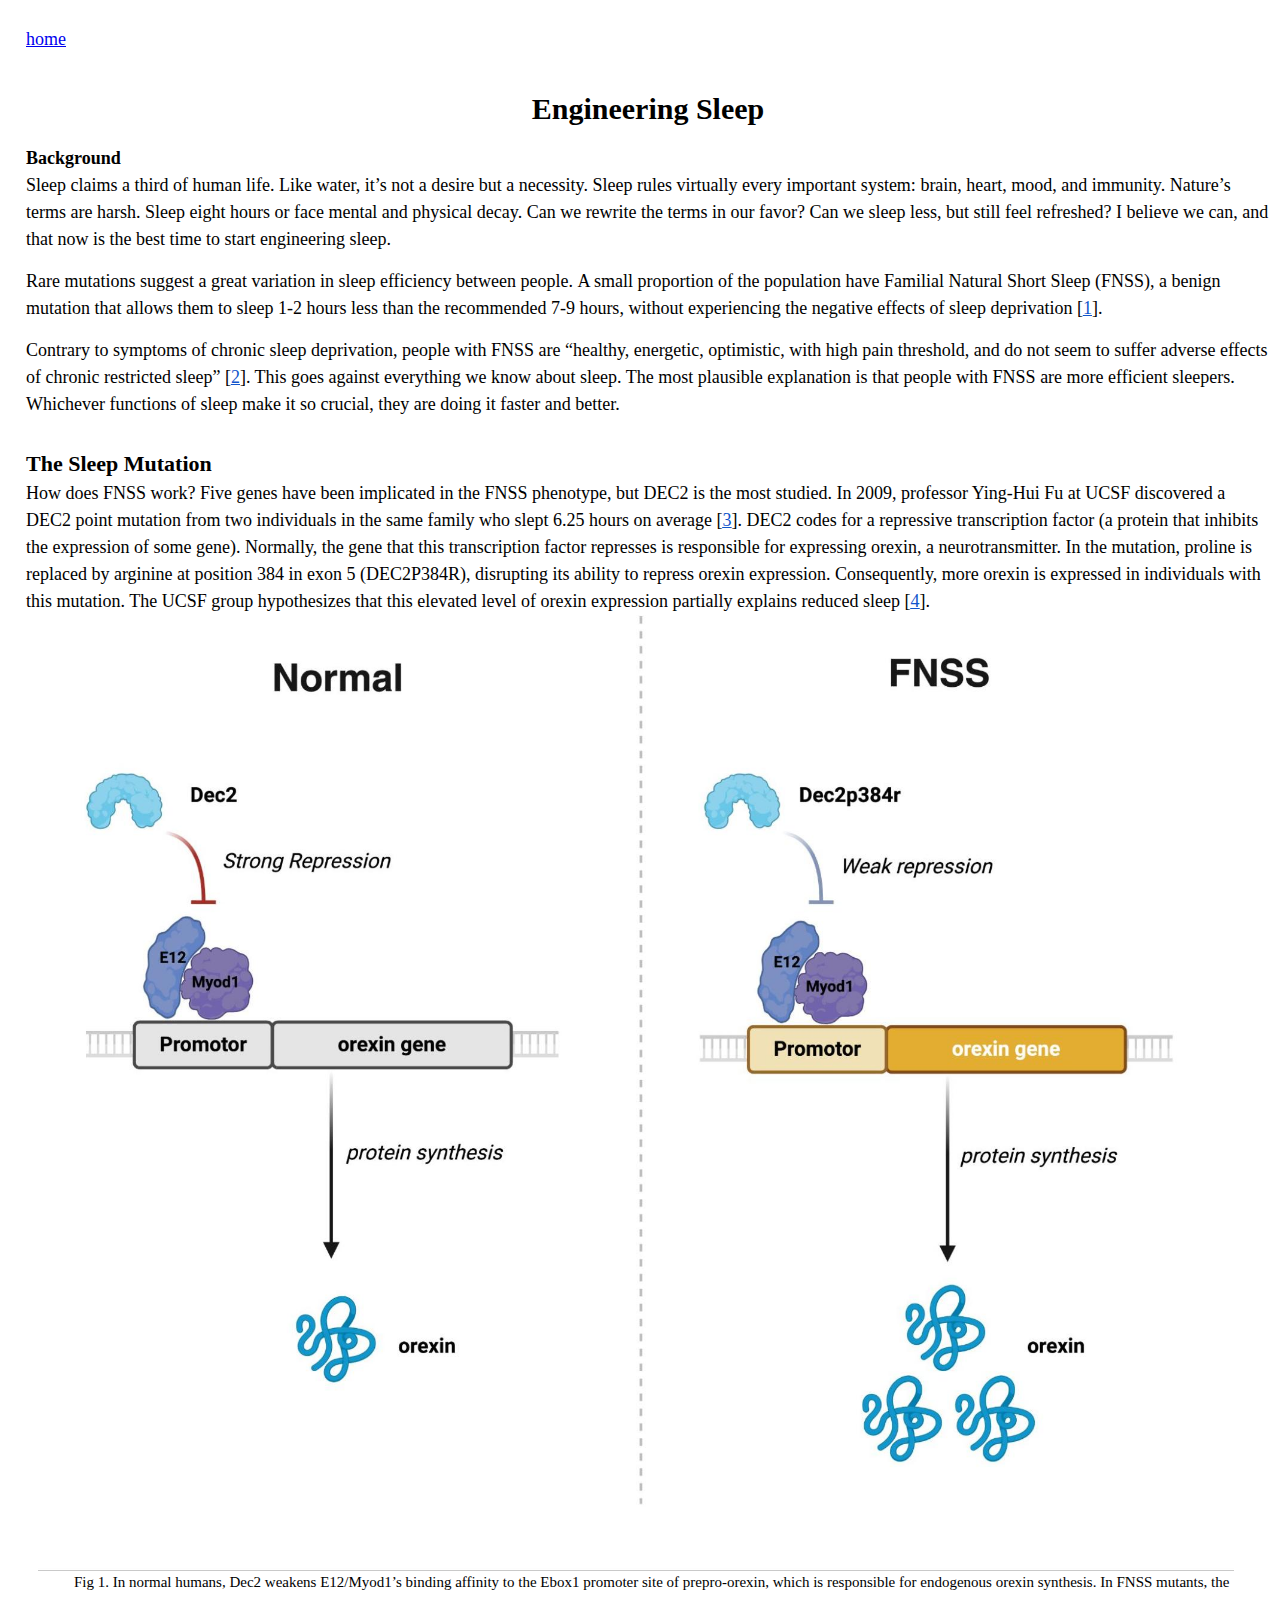
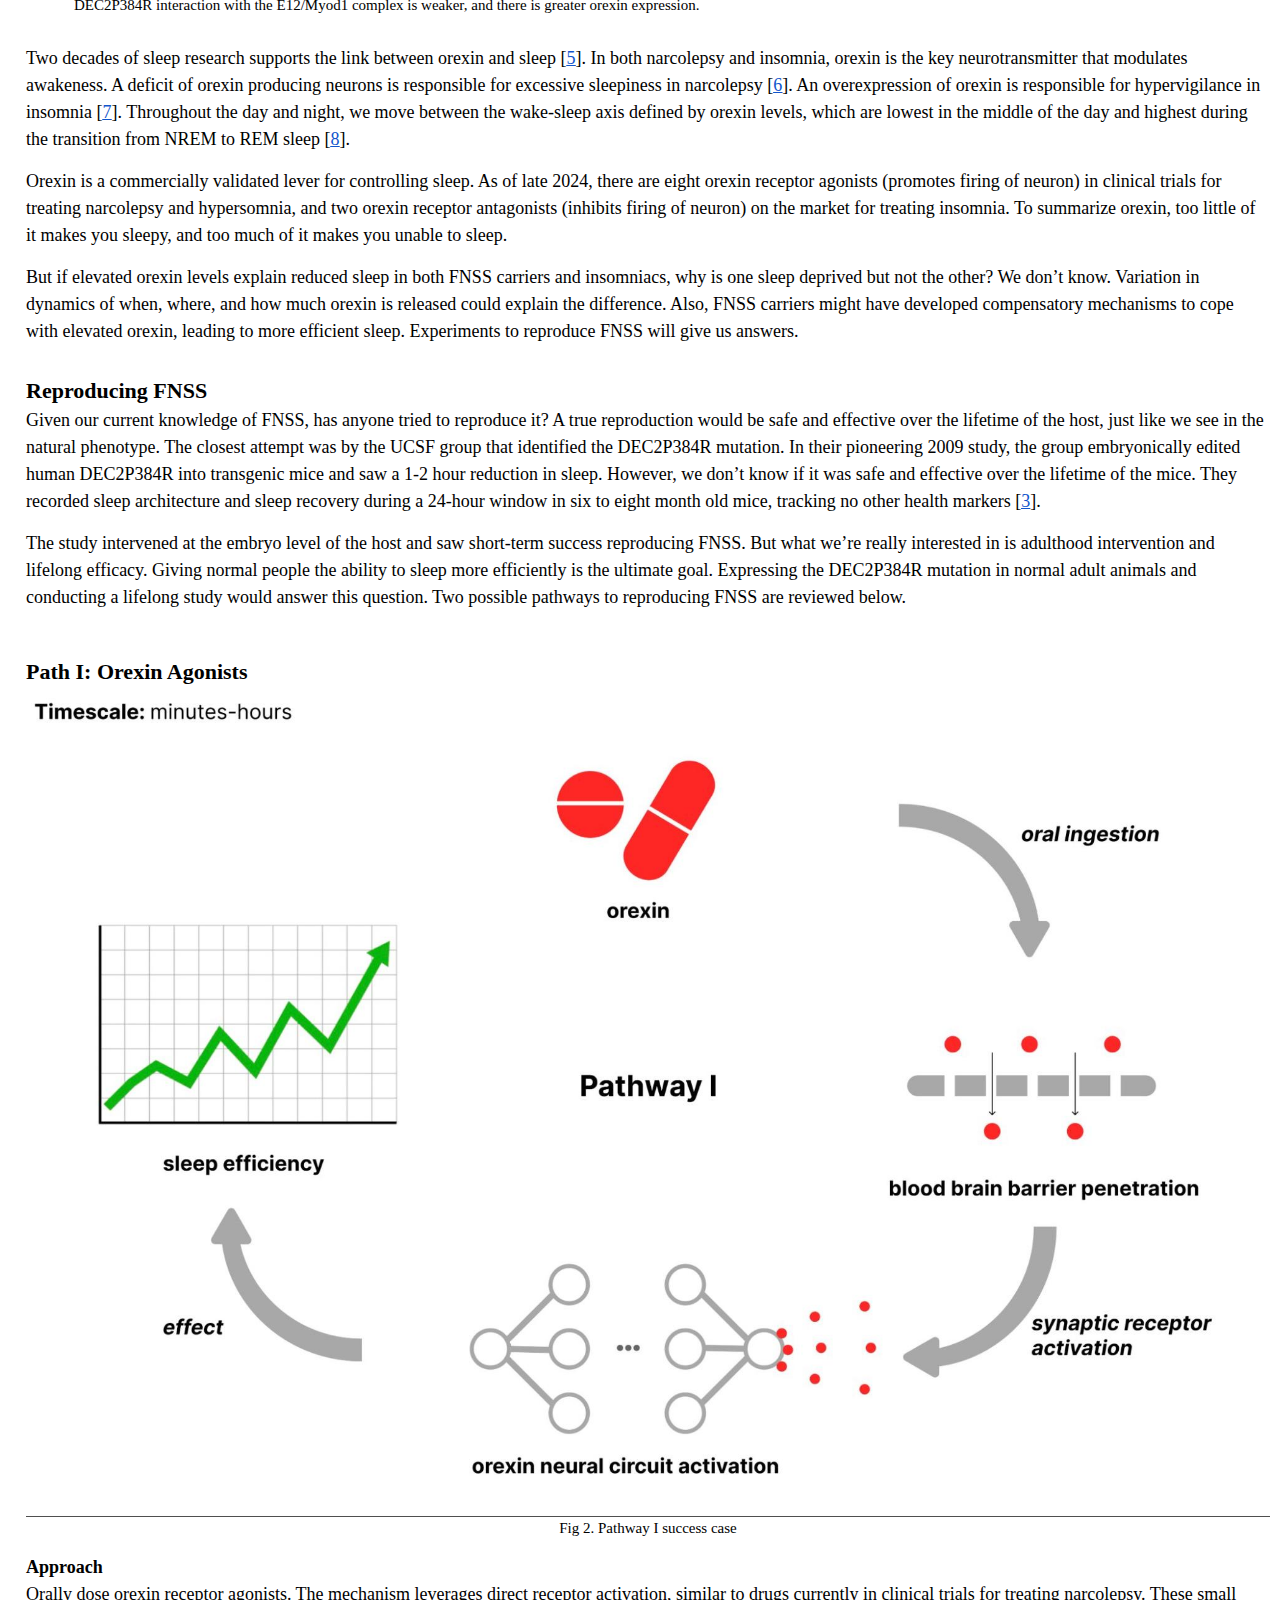
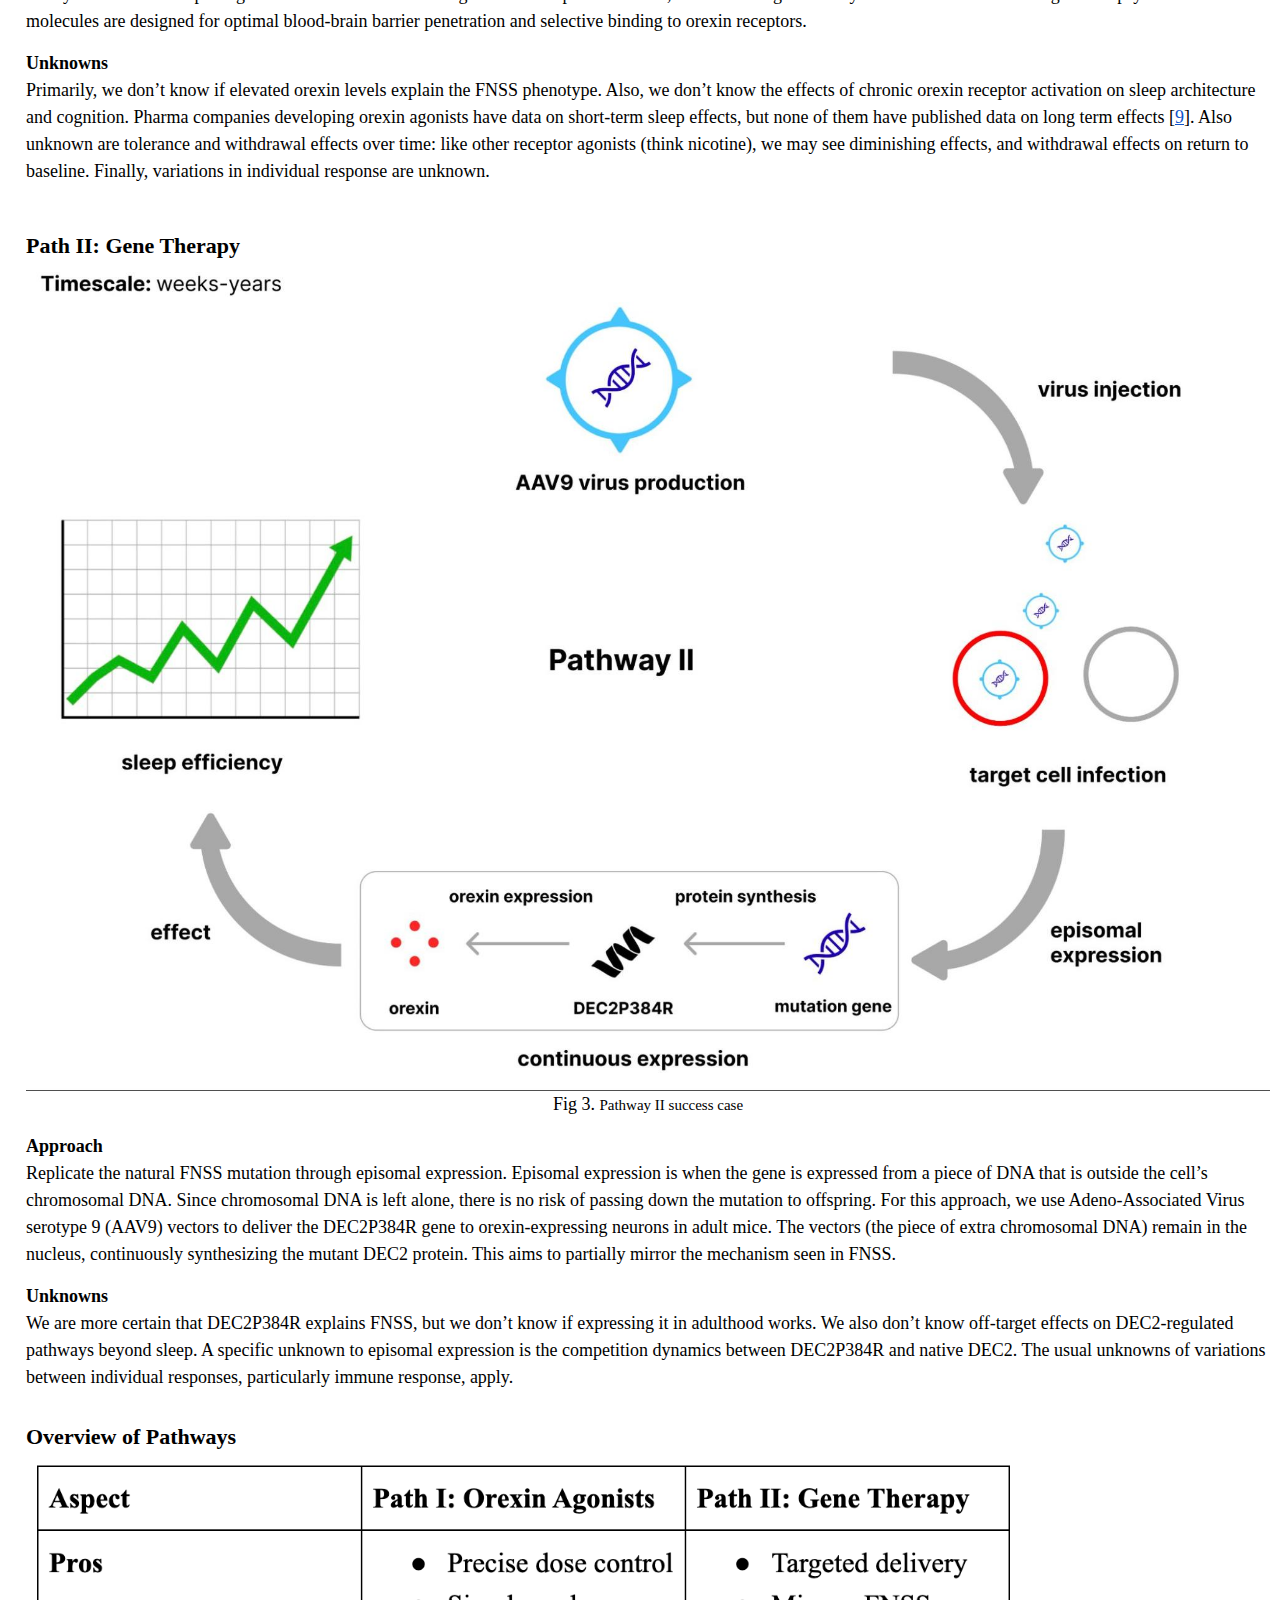
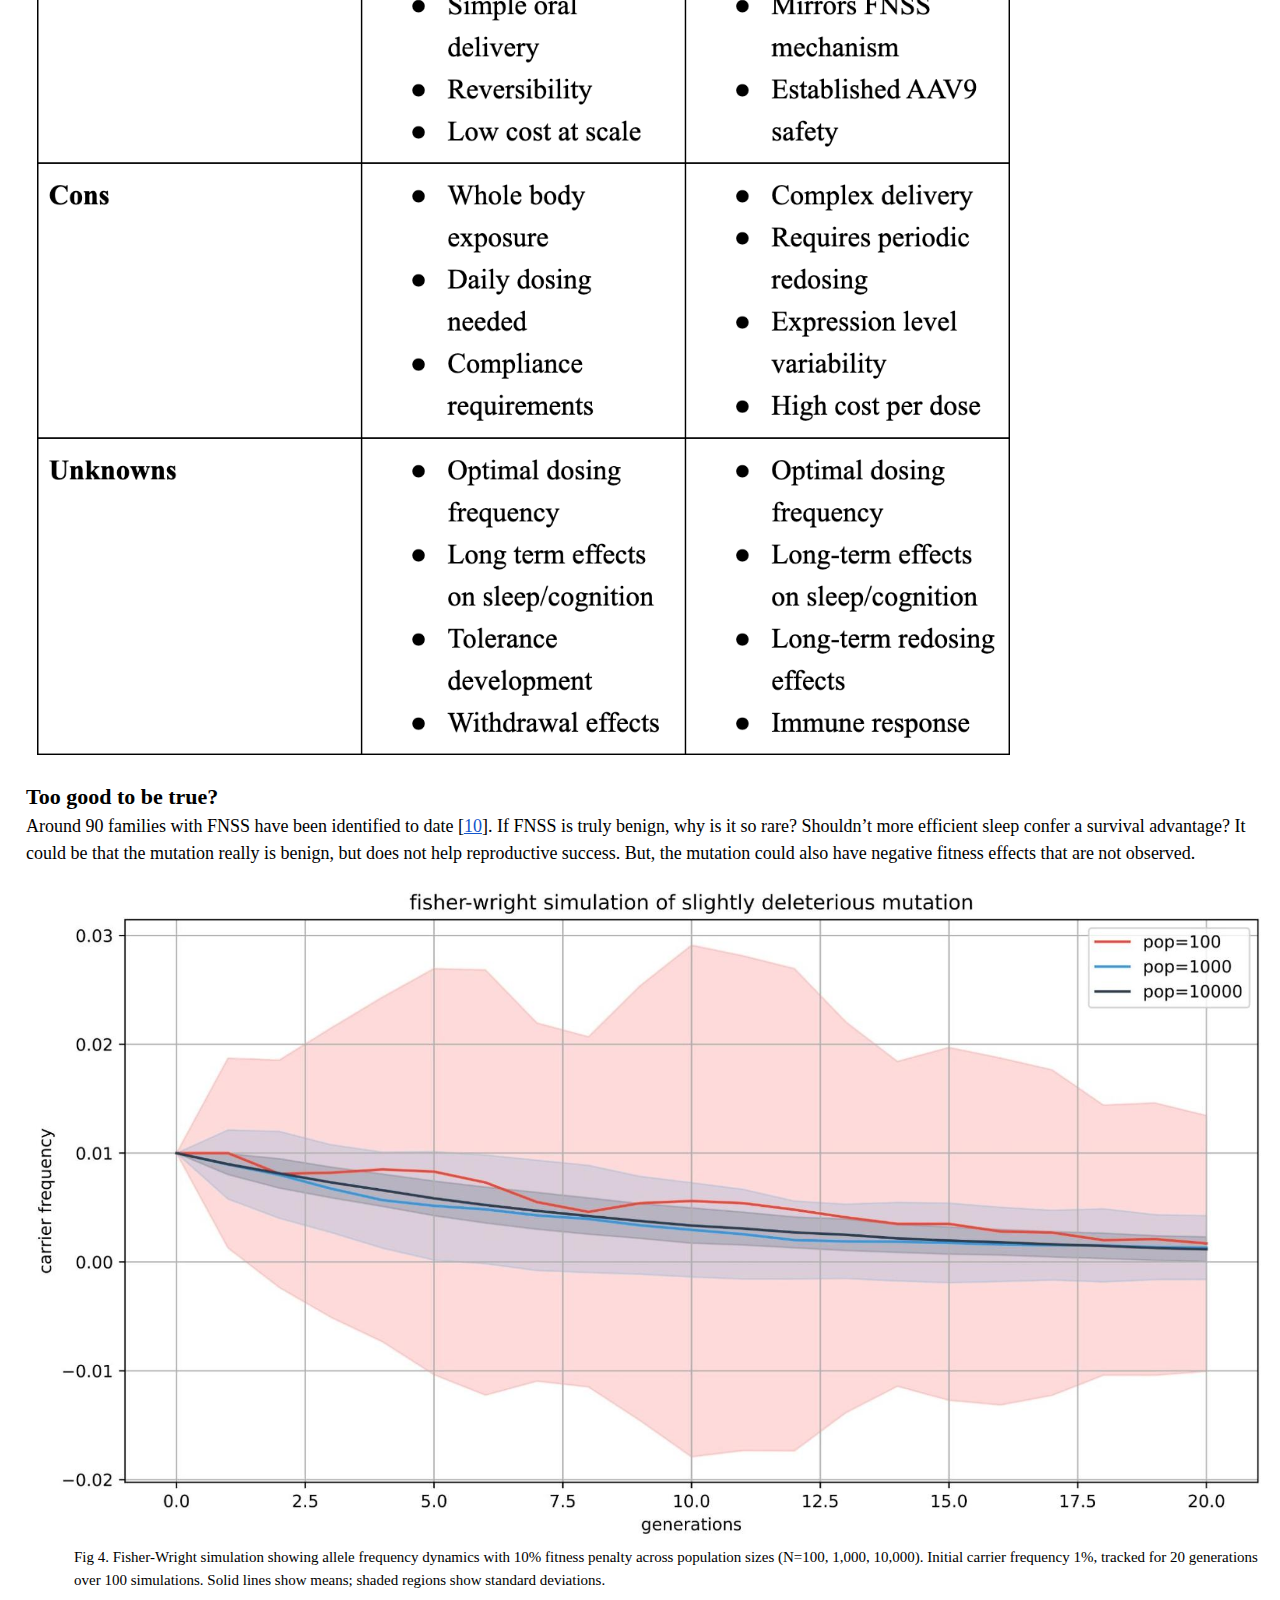
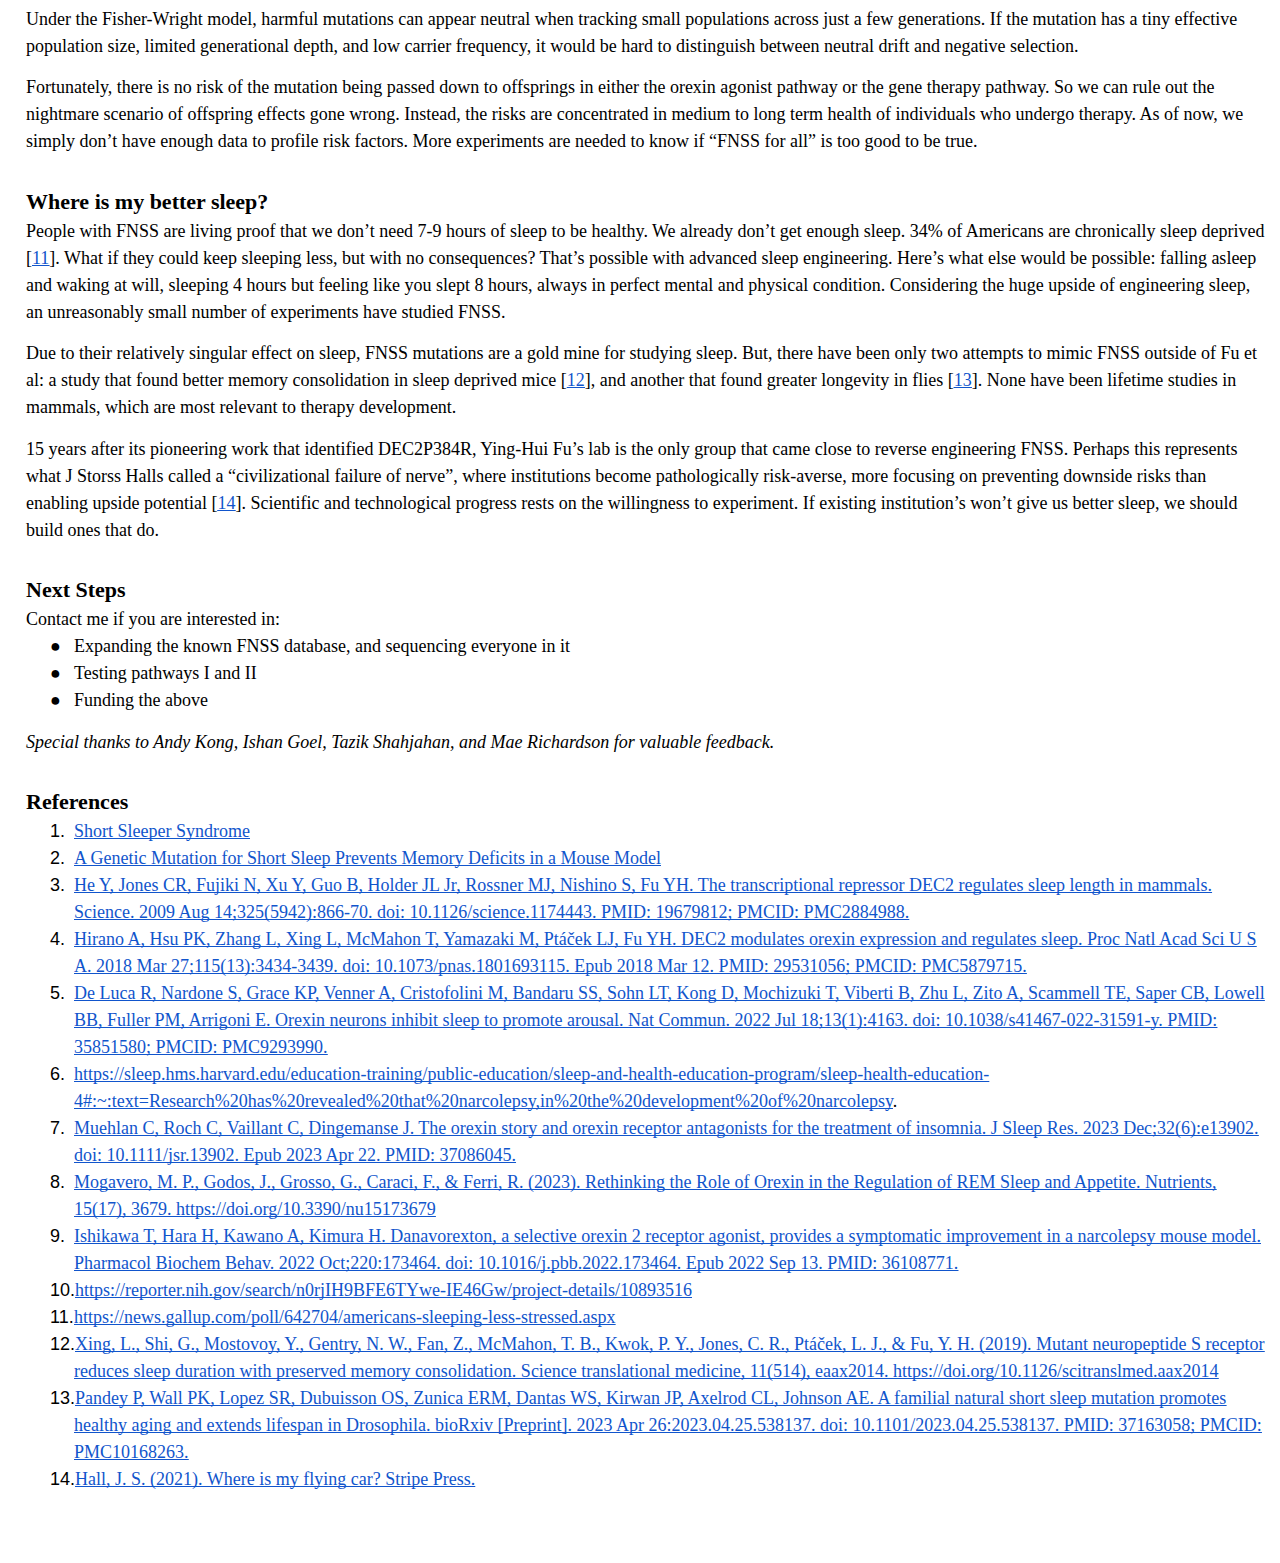
==== commit 93fa8f3a: "scale chart 80%" ====
--- a/posts/sleep/index.html
+++ b/posts/sleep/index.html
@@ -62,6 +62,10 @@
 span[style*="display: inline-block"] img[alt="image3"] {
     margin-left: -2rem !important;
 }
+span[style*="display: inline-block"] img[alt="image1"] {
+   width: 80% !important; 
+   height: auto !important;
+}
 /* Rest of the styles remain the same */
 table {
     width: 100% !important;
@@ -69,4 +73,4 @@
     display: block !important;
     overflow-x: auto !important;
 }
-    .lst-kix_qa42zqocjbfm-3>li:before{content:"\0025cf   "}.lst-kix_qa42zqocjbfm-4>li:before{content:"\0025cb   "}.lst-kix_ns4x5uc86jy3-1>li:before{content:"\0025cb   "}.lst-kix_ns4x5uc86jy3-2>li:before{content:"\0025a0   "}.lst-kix_gmcnnsafafl8-8>li:before{content:"\0025a0   "}.lst-kix_ns4x5uc86jy3-0>li:before{content:"\0025cf   "}.lst-kix_ns4x5uc86jy3-4>li:before{content:"\0025cb   "}.lst-kix_mippn03vc326-2>li:before{content:"\0025a0   "}.lst-kix_qa42zqocjbfm-0>li:before{content:"\0025cf   "}.lst-kix_qa42zqocjbfm-8>li:before{content:"\0025a0   "}.lst-kix_ns4x5uc86jy3-5>li:before{content:"\0025a0   "}.lst-kix_ns4x5uc86jy3-6>li:before{content:"\0025cf   "}.lst-kix_mippn03vc326-1>li:before{content:"\0025cb   "}.lst-kix_mippn03vc326-0>li:before{content:"\0025cf   "}.lst-kix_qa42zqocjbfm-1>li:before{content:"\0025cb   "}.lst-kix_qa42zqocjbfm-2>li:before{content:"\0025a0   "}.lst-kix_ns4x5uc86jy3-7>li:before{content:"\0025cb   "}.lst-kix_gmcnnsafafl8-3>li:before{content:"\0025cf   "}.lst-kix_mippn03vc326-6>li:before{content:"\0025cf   "}.lst-kix_gmcnnsafafl8-2>li:before{content:"\0025a0   "}.lst-kix_mippn03vc326-5>li:before{content:"\0025a0   "}.lst-kix_mippn03vc326-7>li:before{content:"\0025cb   "}ul.lst-kix_qa42zqocjbfm-0{list-style-type:none}.lst-kix_gmcnnsafafl8-0>li:before{content:"\0025cf   "}.lst-kix_ns4x5uc86jy3-8>li:before{content:"\0025a0   "}.lst-kix_gmcnnsafafl8-1>li:before{content:"\0025cb   "}ol.lst-kix_l24ec7yw4944-2.start{counter-reset:lst-ctn-kix_l24ec7yw4944-2 0}ul.lst-kix_qa42zqocjbfm-4{list-style-type:none}ul.lst-kix_qa42zqocjbfm-3{list-style-type:none}.lst-kix_qa42zqocjbfm-7>li:before{content:"\0025cb   "}.lst-kix_mippn03vc326-3>li:before{content:"\0025cf   "}ul.lst-kix_qa42zqocjbfm-2{list-style-type:none}ul.lst-kix_qa42zqocjbfm-1{list-style-type:none}.lst-kix_mippn03vc326-4>li:before{content:"\0025cb   "}ul.lst-kix_qa42zqocjbfm-8{list-style-type:none}.lst-kix_qa42zqocjbfm-5>li:before{content:"\0025a0   "}.lst-kix_qa42zqocjbfm-6>li:before{content:"\0025cf   "}ul.lst-kix_qa42zqocjbfm-7{list-style-type:none}ul.lst-kix_qa42zqocjbfm-6{list-style-type:none}ul.lst-kix_qa42zqocjbfm-5{list-style-type:none}ul.lst-kix_2ojoj6dawxkc-0{list-style-type:none}ul.lst-kix_2ojoj6dawxkc-2{list-style-type:none}ul.lst-kix_2ojoj6dawxkc-1{list-style-type:none}ul.lst-kix_2ojoj6dawxkc-4{list-style-type:none}ul.lst-kix_2ojoj6dawxkc-3{list-style-type:none}ul.lst-kix_2ojoj6dawxkc-6{list-style-type:none}ul.lst-kix_2ojoj6dawxkc-5{list-style-type:none}ul.lst-kix_j94e9xtwm2hl-0{list-style-type:none}ul.lst-kix_2ojoj6dawxkc-8{list-style-type:none}ul.lst-kix_j94e9xtwm2hl-1{list-style-type:none}ul.lst-kix_2ojoj6dawxkc-7{list-style-type:none}ul.lst-kix_j94e9xtwm2hl-2{list-style-type:none}ul.lst-kix_j94e9xtwm2hl-3{list-style-type:none}ul.lst-kix_j94e9xtwm2hl-4{list-style-type:none}ul.lst-kix_j94e9xtwm2hl-5{list-style-type:none}ul.lst-kix_j94e9xtwm2hl-6{list-style-type:none}ul.lst-kix_j94e9xtwm2hl-7{list-style-type:none}ul.lst-kix_j94e9xtwm2hl-8{list-style-type:none}.lst-kix_gmcnnsafafl8-4>li:before{content:"\0025cb   "}.lst-kix_gmcnnsafafl8-5>li:before{content:"\0025a0   "}.lst-kix_gmcnnsafafl8-6>li:before{content:"\0025cf   "}.lst-kix_ns4x5uc86jy3-3>li:before{content:"\0025cf   "}.lst-kix_gmcnnsafafl8-7>li:before{content:"\0025cb   "}ol.lst-kix_l24ec7yw4944-4.start{counter-reset:lst-ctn-kix_l24ec7yw4944-4 0}.lst-kix_4rr52gl3wr75-1>li:before{content:"\0025cb   "}.lst-kix_l24ec7yw4944-1>li:before{content:"" counter(lst-ctn-kix_l24ec7yw4944-1,lower-latin) ". "}.lst-kix_4rr52gl3wr75-0>li:before{content:"\0025cf   "}.lst-kix_4rr52gl3wr75-2>li:before{content:"\0025a0   "}.lst-kix_l24ec7yw4944-0>li:before{content:"" counter(lst-ctn-kix_l24ec7yw4944-0,decimal) ". "}.lst-kix_4rr52gl3wr75-3>li:before{content:"\0025cf   "}ol.lst-kix_l24ec7yw4944-5.start{counter-reset:lst-ctn-kix_l24ec7yw4944-5 0}ul.lst-kix_mippn03vc326-4{list-style-type:none}ul.lst-kix_mippn03vc326-5{list-style-type:none}ul.lst-kix_mippn03vc326-6{list-style-type:none}.lst-kix_2ojoj6dawxkc-7>li:before{content:"\0025cb   "}ul.lst-kix_mippn03vc326-7{list-style-type:none}.lst-kix_l24ec7yw4944-2>li{counter-increment:lst-ctn-kix_l24ec7yw4944-2}ul.lst-kix_mippn03vc326-8{list-style-type:none}.lst-kix_j94e9xtwm2hl-4>li:before{content:"\0025cb   "}.lst-kix_2ojoj6dawxkc-8>li:before{content:"\0025a0   "}.lst-kix_j94e9xtwm2hl-3>li:before{content:"\0025cf   "}.lst-kix_l24ec7yw4944-8>li{counter-increment:lst-ctn-kix_l24ec7yw4944-8}.lst-kix_l24ec7yw4944-5>li{counter-increment:lst-ctn-kix_l24ec7yw4944-5}.lst-kix_2ojoj6dawxkc-5>li:before{content:"\0025a0   "}.lst-kix_j94e9xtwm2hl-1>li:before{content:"\0025cb   "}ul.lst-kix_mippn03vc326-0{list-style-type:none}ul.lst-kix_mippn03vc326-1{list-style-type:none}.lst-kix_j94e9xtwm2hl-2>li:before{content:"\0025a0   "}ul.lst-kix_mippn03vc326-2{list-style-type:none}.lst-kix_2ojoj6dawxkc-6>li:before{content:"\0025cf   "}ul.lst-kix_mippn03vc326-3{list-style-type:none}.lst-kix_l24ec7yw4944-4>li{counter-increment:lst-ctn-kix_l24ec7yw4944-4}ul.lst-kix_ns4x5uc86jy3-6{list-style-type:none}ul.lst-kix_ns4x5uc86jy3-5{list-style-type:none}ol.lst-kix_l24ec7yw4944-6.start{counter-reset:lst-ctn-kix_l24ec7yw4944-6 0}ul.lst-kix_ns4x5uc86jy3-8{list-style-type:none}.lst-kix_2ojoj6dawxkc-1>li:before{content:"\0025cb   "}ul.lst-kix_ns4x5uc86jy3-7{list-style-type:none}.lst-kix_j94e9xtwm2hl-0>li:before{content:"\0025cf   "}.lst-kix_2ojoj6dawxkc-0>li:before{content:"\0025cf   "}.lst-kix_2ojoj6dawxkc-4>li:before{content:"\0025cb   "}.lst-kix_2ojoj6dawxkc-3>li:before{content:"\0025cf   "}.lst-kix_j94e9xtwm2hl-5>li:before{content:"\0025a0   "}.lst-kix_j94e9xtwm2hl-6>li:before{content:"\0025cf   "}.lst-kix_2ojoj6dawxkc-2>li:before{content:"\0025a0   "}.lst-kix_j94e9xtwm2hl-7>li:before{content:"\0025cb   "}ul.lst-kix_4rr52gl3wr75-4{list-style-type:none}ul.lst-kix_4rr52gl3wr75-3{list-style-type:none}ul.lst-kix_4rr52gl3wr75-6{list-style-type:none}ul.lst-kix_4rr52gl3wr75-5{list-style-type:none}ul.lst-kix_4rr52gl3wr75-8{list-style-type:none}ul.lst-kix_4rr52gl3wr75-7{list-style-type:none}.lst-kix_j94e9xtwm2hl-8>li:before{content:"\0025a0   "}.lst-kix_l24ec7yw4944-3>li{counter-increment:lst-ctn-kix_l24ec7yw4944-3}ul.lst-kix_ns4x5uc86jy3-0{list-style-type:none}ul.lst-kix_4rr52gl3wr75-0{list-style-type:none}ul.lst-kix_ns4x5uc86jy3-2{list-style-type:none}ul.lst-kix_ns4x5uc86jy3-1{list-style-type:none}ul.lst-kix_4rr52gl3wr75-2{list-style-type:none}ul.lst-kix_ns4x5uc86jy3-4{list-style-type:none}ul.lst-kix_4rr52gl3wr75-1{list-style-type:none}ul.lst-kix_ns4x5uc86jy3-3{list-style-type:none}ul.lst-kix_gmcnnsafafl8-2{list-style-type:none}ul.lst-kix_gmcnnsafafl8-1{list-style-type:none}ul.lst-kix_gmcnnsafafl8-4{list-style-type:none}.lst-kix_4rr52gl3wr75-8>li:before{content:"\0025a0   "}ul.lst-kix_gmcnnsafafl8-3{list-style-type:none}ol.lst-kix_l24ec7yw4944-0.start{counter-reset:lst-ctn-kix_l24ec7yw4944-0 0}ul.lst-kix_gmcnnsafafl8-0{list-style-type:none}.lst-kix_4rr52gl3wr75-7>li:before{content:"\0025cb   "}.lst-kix_4rr52gl3wr75-4>li:before{content:"\0025cb   "}.lst-kix_4rr52gl3wr75-6>li:before{content:"\0025cf   "}ol.lst-kix_l24ec7yw4944-3.start{counter-reset:lst-ctn-kix_l24ec7yw4944-3 0}.lst-kix_4rr52gl3wr75-5>li:before{content:"\0025a0   "}.lst-kix_l24ec7yw4944-2>li:before{content:"" counter(lst-ctn-kix_l24ec7yw4944-2,lower-roman) ". "}ol.lst-kix_l24ec7yw4944-5{list-style-type:none}ol.lst-kix_l24ec7yw4944-6{list-style-type:none}.lst-kix_l24ec7yw4944-3>li:before{content:"" counter(lst-ctn-kix_l24ec7yw4944-3,decimal) ". "}ol.lst-kix_l24ec7yw4944-7{list-style-type:none}ol.lst-kix_l24ec7yw4944-8{list-style-type:none}ol.lst-kix_l24ec7yw4944-1{list-style-type:none}.lst-kix_l24ec7yw4944-4>li:before{content:"" counter(lst-ctn-kix_l24ec7yw4944-4,lower-latin) ". "}ol.lst-kix_l24ec7yw4944-2{list-style-type:none}ol.lst-kix_l24ec7yw4944-3{list-style-type:none}ol.lst-kix_l24ec7yw4944-4{list-style-type:none}.lst-kix_l24ec7yw4944-6>li:before{content:"" counter(lst-ctn-kix_l24ec7yw4944-6,decimal) ". "}.lst-kix_l24ec7yw4944-5>li:before{content:"" counter(lst-ctn-kix_l24ec7yw4944-5,lower-roman) ". "}ol.lst-kix_l24ec7yw4944-0{list-style-type:none}ul.lst-kix_gmcnnsafafl8-6{list-style-type:none}ul.lst-kix_gmcnnsafafl8-5{list-style-type:none}ul.lst-kix_gmcnnsafafl8-8{list-style-type:none}ul.lst-kix_gmcnnsafafl8-7{list-style-type:none}.lst-kix_l24ec7yw4944-7>li{counter-increment:lst-ctn-kix_l24ec7yw4944-7}.lst-kix_l24ec7yw4944-1>li{counter-increment:lst-ctn-kix_l24ec7yw4944-1}.lst-kix_l24ec7yw4944-7>li:before{content:"" counter(lst-ctn-kix_l24ec7yw4944-7,lower-latin) ". "}.lst-kix_l24ec7yw4944-8>li:before{content:"" counter(lst-ctn-kix_l24ec7yw4944-8,lower-roman) ". "}ol.lst-kix_l24ec7yw4944-8.start{counter-reset:lst-ctn-kix_l24ec7yw4944-8 0}.lst-kix_z1so9jpandbk-1>li:before{content:"\0025cb   "}.lst-kix_z1so9jpandbk-2>li:before{content:"\0025a0   "}.lst-kix_l24ec7yw4944-6>li{counter-increment:lst-ctn-kix_l24ec7yw4944-6}.lst-kix_z1so9jpandbk-0>li:before{content:"  "}.lst-kix_z1so9jpandbk-4>li:before{content:"\0025cb   "}.lst-kix_z1so9jpandbk-3>li:before{content:"\0025cf   "}.lst-kix_l24ec7yw4944-0>li{counter-increment:lst-ctn-kix_l24ec7yw4944-0}ul.lst-kix_z1so9jpandbk-0{list-style-type:none}ul.lst-kix_z1so9jpandbk-3{list-style-type:none}ul.lst-kix_z1so9jpandbk-4{list-style-type:none}ul.lst-kix_z1so9jpandbk-1{list-style-type:none}.lst-kix_z1so9jpandbk-8>li:before{content:"\0025a0   "}ul.lst-kix_z1so9jpandbk-2{list-style-type:none}ul.lst-kix_z1so9jpandbk-7{list-style-type:none}.lst-kix_z1so9jpandbk-5>li:before{content:"\0025a0   "}.lst-kix_z1so9jpandbk-6>li:before{content:"\0025cf   "}ul.lst-kix_z1so9jpandbk-8{list-style-type:none}ul.lst-kix_z1so9jpandbk-5{list-style-type:none}ol.lst-kix_l24ec7yw4944-7.start{counter-reset:lst-ctn-kix_l24ec7yw4944-7 0}ul.lst-kix_z1so9jpandbk-6{list-style-type:none}.lst-kix_mippn03vc326-8>li:before{content:"\0025a0   "}.lst-kix_z1so9jpandbk-7>li:before{content:"\0025cb   "}li.li-bullet-0:before{margin-left:-18pt;white-space:nowrap;display:inline-block;min-width:18pt}ol.lst-kix_l24ec7yw4944-1.start{counter-reset:lst-ctn-kix_l24ec7yw4944-1 0}ol{margin:0;padding:0}table td,table th{padding:0}.c10{color:#000000;font-weight:700;text-decoration:none;vertical-align:baseline;font-size:18pt;font-family:"Times New Roman";font-style:normal}.c2{color:#000000;font-weight:700;text-decoration:none;vertical-align:baseline;font-size:11pt;font-family:"Times New Roman";font-style:normal}.c3{color:#000000;font-weight:400;text-decoration:none;vertical-align:baseline;font-size:11pt;font-family:"Times New Roman";font-style:normal}.c7{color:#000000;font-weight:700;text-decoration:none;vertical-align:baseline;font-size:12pt;font-family:"Times New Roman";font-style:normal}.c17{color:#000000;font-weight:400;text-decoration:none;vertical-align:baseline;font-size:11pt;font-family:"Arial";font-style:normal}.c0{padding-top:0pt;padding-bottom:0pt;line-height:1.15;orphans:2;widows:2;text-align:left}.c13{padding-top:0pt;padding-bottom:0pt;line-height:1.15;orphans:2;widows:2;text-align:center}.c15{color:#000000;text-decoration:none;vertical-align:baseline;font-size:9pt;font-style:normal}.c16{color:#000000;text-decoration:none;vertical-align:baseline;font-size:11pt;font-style:italic}.c8{-webkit-text-decoration-skip:none;color:#1155cc;text-decoration:underline;text-decoration-skip-ink:none}.c9{font-size:12pt;font-family:"Times New Roman";font-weight:700}.c14{background-color:#ffffff;max-width:468pt;padding:72pt 72pt 72pt 72pt}.c5{color:inherit;text-decoration:inherit}.c4{font-weight:400;font-family:"Times New Roman"}.c6{margin-left:36pt;padding-left:0pt}.c12{padding:0;margin:0}.c18{font-size:9pt}.c1{height:11pt}.c11{margin-left:36pt}.c19{font-style:italic}.title{padding-top:0pt;color:#000000;font-size:26pt;padding-bottom:3pt;font-family:"Arial";line-height:1.15;page-break-after:avoid;orphans:2;widows:2;text-align:left}.subtitle{padding-top:0pt;color:#666666;font-size:15pt;padding-bottom:16pt;font-family:"Arial";line-height:1.15;page-break-after:avoid;orphans:2;widows:2;text-align:left}li{color:#000000;font-size:11pt;font-family:"Arial"}p{margin:0;color:#000000;font-size:11pt;font-family:"Arial"}h1{padding-top:20pt;color:#000000;font-size:20pt;padding-bottom:6pt;font-family:"Arial";line-height:1.15;page-break-after:avoid;orphans:2;widows:2;text-align:left}h2{padding-top:18pt;color:#000000;font-size:16pt;padding-bottom:6pt;font-family:"Arial";line-height:1.15;page-break-after:avoid;orphans:2;widows:2;text-align:left}h3{padding-top:16pt;color:#434343;font-size:14pt;padding-bottom:4pt;font-family:"Arial";line-height:1.15;page-break-after:avoid;orphans:2;widows:2;text-align:left}h4{padding-top:14pt;color:#666666;font-size:12pt;padding-bottom:4pt;font-family:"Arial";line-height:1.15;page-break-after:avoid;orphans:2;widows:2;text-align:left}h5{padding-top:12pt;color:#666666;font-size:11pt;padding-bottom:4pt;font-family:"Arial";line-height:1.15;page-break-after:avoid;orphans:2;widows:2;text-align:left}h6{padding-top:12pt;color:#666666;font-size:11pt;padding-bottom:4pt;font-family:"Arial";line-height:1.15;page-break-after:avoid;font-style:italic;orphans:2;widows:2;text-align:left}</style></head><body class="c14 doc-content"><div class="home"><a href="/">home</a></div><div><p class="c0 c1"><span class="c17"></span></p></div><p class="c13"><span class="c10">Engineering Sleep</span></p><p class="c13 c1"><span class="c2"></span></p><p class="c0"><span class="c9">Background</span><span class="c2">&nbsp;</span></p><p class="c0"><span class="c3">Sleep claims a third of human life. Like water, it&rsquo;s not a desire but a necessity. Sleep rules virtually every important system: brain, heart, mood, and immunity. Nature&rsquo;s terms are harsh. Sleep eight hours or face mental and physical decay. Can we rewrite the terms in our favor? Can we sleep less, but still feel refreshed? I believe we can, and that now is the best time to start engineering sleep.</span></p><p class="c0 c1"><span class="c3"></span></p><p class="c0"><span class="c4">Rare mutations suggest a great variation in sleep efficiency between people</span><span class="c4">.</span><span class="c4">&nbsp;A small proportion of the population have Familial Natural Short Sleep (FNSS), a benign mutation that allows them to sleep 1-2 hours less than the recommended 7-9 hours, without experiencing the negative effects of sleep deprivation [</span><span class="c8 c4"><a class="c5" href="https://my.clevelandclinic.org/health/diseases/short-sleeper-syndrome-sss&sa=d&source=editors&ust=1732929030565618&usg=aovvaw0vywxxv5vmhkrvjzmx">1</a></span><span class="c4">]</span><span class="c3">. </span></p><p class="c0 c1"><span class="c3"></span></p><p class="c0"><span class="c4">Contrary to symptoms of chronic sleep deprivation, people with FNSS are &ldquo;healthy, energetic, optimistic, with high pain threshold, and do not seem to suffer adverse effects of chronic restricted sleep&rdquo; [</span><span class="c8 c4"><a class="c5" href="https://journals.lww.com/neurotodayonline/fulltext/2019/12050/a_genetic_mutation_for_short_sleep_prevents_memory.8.aspx">2</a></span><span class="c4">]</span><span class="c3">. This goes against everything we know about sleep. The most plausible explanation is that people with FNSS are more efficient sleepers. Whichever functions of sleep make it so crucial, they are doing it faster and better.</span></p><p class="c0 c1"><span class="c3"></span></p><hr style="page-break-before:always;display:none;"><p class="c0 c1"><span class="c7"></span></p><p class="c0"><span class="c7">The Sleep Mutation</span></p><p class="c0"><span class="c4">How does FNSS work? Five genes have been implicated in the FNSS phenotype, but DEC2 is the most studied. In 2009, professor Ying-Hui Fu at UCSF discovered a DEC2 point mutation from two individuals in the same family who slept 6.25 hours on average [</span><span class="c8 c4"><a class="c5" href="https://pubmed.ncbi.nlm.nih.gov/19679812/">3</a></span><span class="c4">]. DEC2 codes for a repressive transcription factor (a protein that inhibits the expression of some gene). Normally, the gene that this transcription factor represses is responsible for expressing orexin, a neurotransmitter. In the mutation, proline is replaced by arginine at position 384 in exon 5 (DEC2P384R), disrupting its ability to repress orexin expression. Consequently, more orexin is expressed in individuals with this mutation. The UCSF group hypothesizes that this elevated level of orexin expression partially explains reduced sleep [</span><span class="c8 c4"><a class="c5" href="https://pubmed.ncbi.nlm.nih.gov/29531056/">4</a></span><span class="c3">]. </span></p><p class="c0 c11"><span style="overflow: hidden; display: inline-block; margin: 0.00px 0.00px; border: 0.00px solid #000000; transform: rotate(0.00rad) translateZ(0px); -webkit-transform: rotate(0.00rad) translateZ(0px); width: 624.00px; height: 494.00px;"><img alt="image3" src="images/image3.jpg" style="width: 624.00px; height: 499.00px; margin-left: 0.00px; margin-top: 0.00px; transform: rotate(0.00rad) translateZ(0px); -webkit-transform: rotate(0.00rad) translateZ(0px);" title=""></span></p><p class="c0 c11"><span class="c15 c4">Fig 1. In normal humans, Dec2 weakens E12/Myod1&rsquo;s binding affinity to the Ebox1 promoter site of prepro-orexin, which is responsible for endogenous orexin synthesis. In FNSS mutants, the DEC2P384R interaction with the E12/Myod1 complex is weaker, and there is greater orexin expression.</span></p><p class="c0 c1 c11"><span class="c3"></span></p><p class="c0 c1 c11"><span class="c3"></span></p><p class="c0"><span class="c4">Two decades of sleep research supports the link between orexin and sleep [</span><span class="c8 c4"><a class="c5" href="https://pubmed.ncbi.nlm.nih.gov/35851580/">5</a></span><span class="c4">]. In both narcolepsy and insomnia, orexin is the key neurotransmitter that modulates awakeness. A deficit of orexin producing neurons is responsible for excessive sleepiness in narcolepsy [</span><span class="c8 c4"><a class="c5" href="https://sleep.hms.harvard.edu/education-training/public-education/sleep-and-health-education-program/sleep-health-education-4#:~:text=Research%20has%20revealed%20that%20narcolepsy,in%20the%20development%20of%20narcolepsy">6</a></span><span class="c4">]. An overexpression of orexin is responsible for hypervigilance in insomnia [</span><span class="c8 c4"><a class="c5" href="https://pubmed.ncbi.nlm.nih.gov/37086045/">7</a></span><span class="c4">]. Throughout the day and night, we move between the wake-sleep axis defined by orexin levels, which are lowest in the middle of the day and highest during the transition from NREM to REM sleep [</span><span class="c8 c4"><a class="c5" href="https://pubmed.ncbi.nlm.nih.gov/37686711/">8</a></span><span class="c3">].</span></p><p class="c0 c1"><span class="c3"></span></p><p class="c0"><span class="c3">Orexin is a commercially validated lever for controlling sleep. As of late 2024, there are eight orexin receptor agonists (promotes firing of neuron) in clinical trials for treating narcolepsy and hypersomnia, and two orexin receptor antagonists (inhibits firing of neuron) on the market for treating insomnia. To summarize orexin, too little of it makes you sleepy, and too much of it makes you unable to sleep.</span></p><p class="c0 c1"><span class="c3"></span></p><p class="c0"><span class="c3">But if elevated orexin levels explain reduced sleep in both FNSS carriers and insomniacs, why is one sleep deprived but not the other? We don&rsquo;t know. Variation in dynamics of when, where, and how much orexin is released could explain the difference. Also, FNSS carriers might have developed compensatory mechanisms to cope with elevated orexin, leading to more efficient sleep. Experiments to reproduce FNSS will give us answers. </span></p><p class="c0 c1"><span class="c3"></span></p><hr style="page-break-before:always;display:none;"><p class="c0 c1"><span class="c7"></span></p><p class="c0"><span class="c7">Reproducing FNSS</span></p><p class="c0"><span class="c4">Given our current knowledge of FNSS, has anyone tried to reproduce it? A true reproduction would be safe and effective over the lifetime of the host, just like we see in the natural phenotype. The closest attempt was by the UCSF group that identified the DEC2P384R mutation. In their pioneering 2009 study, the group embryonically edited human DEC2P384R into transgenic mice and saw a 1-2 hour reduction in sleep. However, we don&rsquo;t know if it was safe and effective over the lifetime of the mice. They recorded sleep architecture and sleep recovery during a 24-hour window in six to eight month old mice, tracking no other health markers [</span><span class="c8 c4"><a class="c5" href="https://pubmed.ncbi.nlm.nih.gov/19679812/">3</a></span><span class="c3">]. </span></p><p class="c0 c1"><span class="c3"></span></p><p class="c0"><span class="c3">The study intervened at the embryo level of the host and saw short-term success reproducing FNSS. But what we&rsquo;re really interested in is adulthood intervention and lifelong efficacy. Giving normal people the ability to sleep more efficiently is the ultimate goal. Expressing the DEC2P384R mutation in normal adult animals and conducting a lifelong study would answer this question. Two possible pathways to reproducing FNSS are reviewed below. </span></p><p class="c0 c1"><span class="c2"></span></p><p class="c0 c1"><span class="c2"></span></p><hr style="page-break-before:always;display:none;"><p class="c0 c1"><span class="c2"></span></p><p class="c0"><span class="c7">Path I: Orexin Agonists</span></p><p class="c0"><span style="overflow: hidden; display: inline-block; margin: 0.00px 0.00px; border: 0.00px solid #000000; transform: rotate(0.00rad) translateZ(0px); -webkit-transform: rotate(0.00rad) translateZ(0px); width: 624.00px; height: 416.00px;"><img alt="" src="images/image2.jpg" style="width: 624.00px; height: 416.00px; margin-left: 0.00px; margin-top: 11.00px; transform: rotate(0.00rad) translateZ(0px); -webkit-transform: rotate(0.00rad) translateZ(0px);" title=""></span></p><p class="c13"><span class="c15 c4">Fig 2. Pathway I success case</span></p><p class="c0 c1"><span class="c2"></span></p><p class="c0"><span class="c2">Approach</span></p><p class="c0"><span class="c3">Orally dose orexin receptor agonists. The mechanism leverages direct receptor activation, similar to drugs currently in clinical trials for treating narcolepsy. These small molecules are designed for optimal blood-brain barrier penetration and selective binding to orexin receptors. </span></p><p class="c0 c1"><span class="c3"></span></p><p class="c0"><span class="c2">Unknowns</span></p><p class="c0"><span class="c4">Primarily, we don&rsquo;t know if elevated orexin levels explain the FNSS phenotype. Also, we don&rsquo;t know the effects of chronic orexin receptor activation on sleep architecture and cognition. Pharma companies developing orexin agonists have data on short-term sleep effects, but none of them have published data on long term effects [</span><span class="c8 c4"><a class="c5" href="https://pubmed.ncbi.nlm.nih.gov/36108771/">9</a></span><span class="c3">]. Also unknown are tolerance and withdrawal effects over time: like other receptor agonists (think nicotine), we may see diminishing effects, and withdrawal effects on return to baseline. Finally, variations in individual response are unknown. </span></p><p class="c0 c1"><span class="c3"></span></p><p class="c0 c1"><span class="c3"></span></p><hr style="page-break-before:always;display:none;"><p class="c0 c1"><span class="c2"></span></p><p class="c0"><span class="c7">Path II: Gene Therapy</span></p><p class="c0"><span style="overflow: hidden; display: inline-block; margin: 0.00px 0.00px; border: 0.00px solid #000000; transform: rotate(0.00rad) translateZ(0px); -webkit-transform: rotate(0.00rad) translateZ(0px); width: 624.00px; height: 416.00px;"><img alt="" src="images/image5.jpg" style="width: 624.00px; height: 416.00px; margin-left: 0.00px; margin-top: 5.00px; transform: rotate(0.00rad) translateZ(0px); -webkit-transform: rotate(0.00rad) translateZ(0px);" title=""></span></p><p class="c13"><span class="c4 c18">Fig 3. </span><span class="c4 c15">Pathway II success case</span></p><p class="c13 c1 c11"><span class="c4 c16"></span></p><p class="c0"><span class="c2">Approach</span></p><p class="c0"><span class="c3">Replicate the natural FNSS mutation through episomal expression. Episomal expression is when the gene is expressed from a piece of DNA that is outside the cell&rsquo;s chromosomal DNA. Since chromosomal DNA is left alone, there is no risk of passing down the mutation to offspring. For this approach, we use Adeno-Associated Virus serotype 9 (AAV9) vectors to deliver the DEC2P384R gene to orexin-expressing neurons in adult mice. The vectors (the piece of extra chromosomal DNA) remain in the nucleus, continuously synthesizing the mutant DEC2 protein. This aims to partially mirror the mechanism seen in FNSS.</span></p><p class="c0 c1"><span class="c3"></span></p><p class="c0"><span class="c2">Unknowns</span></p><p class="c0"><span class="c3">We are more certain that DEC2P384R explains FNSS, but we don&rsquo;t know if expressing it in adulthood works. We also don&rsquo;t know off-target effects on DEC2-regulated pathways beyond sleep. A specific unknown to episomal expression is the competition dynamics between DEC2P384R and native DEC2. The usual unknowns of variations between individual responses, particularly immune response, apply. </span></p><p class="c0 c1"><span class="c3"></span></p><hr style="page-break-before:always;display:none;"><p class="c0 c1"><span class="c2"></span></p><p class="c0"><span class="c7">Overview of Pathways</span></p><p class="c0"><span style="overflow: hidden; display: inline-block; margin: 0.00px 0.00px; border: 0.00px solid #000000; transform: rotate(0.00rad) translateZ(0px); -webkit-transform: rotate(0.00rad) translateZ(0px); width: 624.00px; height: 572.00px;"><img alt="" src="images/image1.png" style="width: 624.00px; height: 572.00px; margin-left: 0.00px; margin-top: 0.00px; transform: rotate(0.00rad) translateZ(0px); -webkit-transform: rotate(0.00rad) translateZ(0px);" title=""></span></p><hr style="page-break-before:always;display:none;"><p class="c0 c1"><span class="c2"></span></p><p class="c0"><span class="c7">Too good to be true? &nbsp;</span></p><p class="c0"><span class="c4">Around 90 families with FNSS have been identified to date [</span><span class="c8 c4"><a class="c5" href="https://reporter.nih.gov/search/n0rjIH9BFE6TYwe-IE46Gw/project-details/10893516">10</a></span><span class="c3">]. If FNSS is truly benign, why is it so rare? Shouldn&rsquo;t more efficient sleep confer a survival advantage? It could be that the mutation really is benign, but does not help reproductive success. But, the mutation could also have negative fitness effects that are not observed.</span></p><p class="c0 c1"><span class="c3"></span></p><p class="c0"><span style="overflow: hidden; display: inline-block; margin: 0.00px 0.00px; border: 0.00px solid #000000; transform: rotate(0.00rad) translateZ(0px); -webkit-transform: rotate(0.00rad) translateZ(0px); width: 624.00px; height: 333.33px;"><img alt="" src="images/image4.jpg" style="width: 624.00px; height: 333.33px; margin-left: 0.00px; margin-top: 0.00px; transform: rotate(0.00rad) translateZ(0px); -webkit-transform: rotate(0.00rad) translateZ(0px);" title=""></span></p><p class="c0 c11"><span class="c15 c4">Fig 4. Fisher-Wright simulation showing allele frequency dynamics with 10% fitness penalty across population sizes (N=100, 1,000, 10,000). Initial carrier frequency 1%, tracked for 20 generations over 100 simulations. Solid lines show means; shaded regions show standard deviations.</span></p><p class="c0 c1"><span class="c3"></span></p><p class="c0"><span class="c3">Under the Fisher-Wright model, harmful mutations can appear neutral when tracking small populations across just a few generations. If the mutation has a tiny effective population size, limited generational depth, and low carrier frequency, it would be hard to distinguish between neutral drift and negative selection.</span></p><p class="c0 c1"><span class="c3"></span></p><p class="c0"><span class="c3">Fortunately, there is no risk of the mutation being passed down to offsprings in either the orexin agonist pathway or the gene therapy pathway. So we can rule out the nightmare scenario of offspring effects gone wrong. Instead, the risks are concentrated in medium to long term health of individuals who undergo therapy. As of now, we simply don&rsquo;t have enough data to profile risk factors. More experiments are needed to know if &ldquo;FNSS for all&rdquo; is too good to be true. </span></p><p class="c0 c1"><span class="c3"></span></p><hr style="page-break-before:always;display:none;"><p class="c0 c1"><span class="c2"></span></p><p class="c0"><span class="c7">Where is my better sleep? </span></p><p class="c0"><span class="c4">People with FNSS are living proof that we don&rsquo;t need 7-9 hours of sleep to be healthy. We already don&rsquo;t get enough sleep. 34% of Americans are chronically sleep deprived [</span><span class="c8 c4"><a class="c5" href="https://news.gallup.com/poll/642704/americans-sleeping-less-stressed.aspx">11</a></span><span class="c3">]. What if they could keep sleeping less, but with no consequences? That&rsquo;s possible with advanced sleep engineering. Here&rsquo;s what else would be possible: falling asleep and waking at will, sleeping 4 hours but feeling like you slept 8 hours, always in perfect mental and physical condition. Considering the huge upside of engineering sleep, an unreasonably small number of experiments have studied FNSS. </span></p><p class="c0 c1"><span class="c3"></span></p><p class="c0"><span class="c4">Due to their relatively singular effect on sleep, FNSS mutations are a gold mine for studying sleep. But, there have been only two attempts to mimic FNSS outside of Fu et al: a study that found better memory consolidation in sleep deprived mice [</span><span class="c8 c4"><a class="c5" href="https://pubmed.ncbi.nlm.nih.gov/31619542/">12</a></span><span class="c4">], and another that found greater longevity in flies [</span><span class="c8 c4"><a class="c5" href="https://pubmed.ncbi.nlm.nih.gov/37163058/">13</a></span><span class="c3">]. None have been lifetime studies in mammals, which are most relevant to therapy development. </span></p><p class="c0 c1"><span class="c3"></span></p><p class="c0"><span class="c4">15 years after its pioneering work that identified DEC2P384R, Ying-Hui Fu&rsquo;s lab is the only group that came close to reverse engineering FNSS. Perhaps this represents what J Storss Halls called a &ldquo;civilizational failure of nerve&rdquo;, where institutions become pathologically risk-averse, more focusing on preventing downside risks than enabling upside potential [</span><span class="c8 c4"><a class="c5" href="https://press.stripe.com/where-is-my-flying-car#:~:text=In%20Where%20Is%20My%20Flying,that%20started%20in%20the%201970s.">14</a></span><span class="c3">]. Scientific and technological progress rests on the willingness to experiment. If existing institution&rsquo;s won&rsquo;t give us better sleep, we should build ones that do.</span></p><p class="c0 c1"><span class="c3"></span></p><hr style="page-break-before:always;display:none;"><p class="c0 c1"><span class="c7"></span></p><p class="c0"><span class="c7">Next Steps</span></p><p class="c0"><span class="c3">Contact me if you are interested in: </span></p><ul class="c12 lst-kix_ns4x5uc86jy3-0 start"><li class="c0 c6 li-bullet-0"><span class="c3">Expanding the known FNSS database, and sequencing everyone in it</span></li><li class="c0 c6 li-bullet-0"><span class="c3">Testing pathways I and II</span></li><li class="c0 c6 li-bullet-0"><span class="c3">Funding the above</span></li></ul><hr style="page-break-before:always;display:none;"><p class="c0 c1"><span class="c16 c4"></span></p><p class="c0"><span class="c4 c19">Special thanks to Andy Kong, Ishan Goel, Tazik Shahjahan, and Mae Richardson for valuable feedback. </span></p><p class="c0 c1"><span class="c2"></span></p><hr style="page-break-before:always;display:none;"><p class="c0 c1"><span class="c7"></span></p><p class="c0"><span class="c7">References</span></p><ol class="c12 lst-kix_l24ec7yw4944-0 start" start="1"><li class="c0 c6 li-bullet-0"><span class="c8 c4"><a class="c5" href="https://my.clevelandclinic.org/health/diseases/short-sleeper-syndrome-sss&amp;sa=d&amp;source=editors&amp;ust=1732929030565618&amp;usg=aovvaw0vywxxv5vmhkrvjzmx">Short Sleeper Syndrome</a></span></li><li class="c0 c6 li-bullet-0"><span class="c8 c4"><a class="c5" href="https://journals.lww.com/neurotodayonline/fulltext/2019/12050/a_genetic_mutation_for_short_sleep_prevents_memory.8.aspx">A Genetic Mutation for Short Sleep Prevents Memory Deficits in a Mouse Model</a></span></li><li class="c0 c6 li-bullet-0"><span class="c8 c4"><a class="c5" href="https://pubmed.ncbi.nlm.nih.gov/19679812/">He Y, Jones CR, Fujiki N, Xu Y, Guo B, Holder JL Jr, Rossner MJ, Nishino S, Fu YH. The transcriptional repressor DEC2 regulates sleep length in mammals. Science. 2009 Aug 14;325(5942):866-70. doi: 10.1126/science.1174443. PMID: 19679812; PMCID: PMC2884988.</a></span></li><li class="c0 c6 li-bullet-0"><span class="c8 c4"><a class="c5" href="https://pubmed.ncbi.nlm.nih.gov/29531056/">Hirano A, Hsu PK, Zhang L, Xing L, McMahon T, Yamazaki M, Pt&aacute;&#269;ek LJ, Fu YH. DEC2 modulates orexin expression and regulates sleep. Proc Natl Acad Sci U S A. 2018 Mar 27;115(13):3434-3439. doi: 10.1073/pnas.1801693115. Epub 2018 Mar 12. PMID: 29531056; PMCID: PMC5879715.</a></span></li><li class="c0 c6 li-bullet-0"><span class="c4 c8"><a class="c5" href="https://pubmed.ncbi.nlm.nih.gov/35851580/">De Luca R, Nardone S, Grace KP, Venner A, Cristofolini M, Bandaru SS, Sohn LT, Kong D, Mochizuki T, Viberti B, Zhu L, Zito A, Scammell TE, Saper CB, Lowell BB, Fuller PM, Arrigoni E. Orexin neurons inhibit sleep to promote arousal. Nat Commun. 2022 Jul 18;13(1):4163. doi: 10.1038/s41467-022-31591-y. PMID: 35851580; PMCID: PMC9293990.</a></span></li><li class="c0 c6 li-bullet-0"><span class="c8 c4"><a class="c5" href="https://sleep.hms.harvard.edu/education-training/public-education/sleep-and-health-education-program/sleep-health-education-4#:~:text=Research%20has%20revealed%20that%20narcolepsy,in%20the%20development%20of%20narcolepsy">https://sleep.hms.harvard.edu/education-training/public-education/sleep-and-health-education-program/sleep-health-education-4#:~:text=Research%20has%20revealed%20that%20narcolepsy,in%20the%20development%20of%20narcolepsy</a></span><span class="c3">.</span></li><li class="c0 c6 li-bullet-0"><span class="c8 c4"><a class="c5" href="https://pubmed.ncbi.nlm.nih.gov/37086045/">Muehlan C, Roch C, Vaillant C, Dingemanse J. The orexin story and orexin receptor antagonists for the treatment of insomnia. J Sleep Res. 2023 Dec;32(6):e13902. doi: 10.1111/jsr.13902. Epub 2023 Apr 22. PMID: 37086045.</a></span></li><li class="c0 c6 li-bullet-0"><span class="c8 c4"><a class="c5" href="https://pubmed.ncbi.nlm.nih.gov/37686711/">Mogavero, M. P., Godos, J., Grosso, G., Caraci, F., &amp; Ferri, R. (2023). Rethinking the Role of Orexin in the Regulation of REM Sleep and Appetite. Nutrients, 15(17), 3679. https://doi.org/10.3390/nu15173679</a></span></li><li class="c0 c6 li-bullet-0"><span class="c8 c4"><a class="c5" href="https://pubmed.ncbi.nlm.nih.gov/36108771/">Ishikawa T, Hara H, Kawano A, Kimura H. Danavorexton, a selective orexin 2 receptor agonist, provides a symptomatic improvement in a narcolepsy mouse model. Pharmacol Biochem Behav. 2022 Oct;220:173464. doi: 10.1016/j.pbb.2022.173464. Epub 2022 Sep 13. PMID: 36108771.</a></span></li><li class="c0 c6 li-bullet-0"><span class="c8 c4"><a class="c5" href="https://reporter.nih.gov/search/n0rjIH9BFE6TYwe-IE46Gw/project-details/10893516">https://reporter.nih.gov/search/n0rjIH9BFE6TYwe-IE46Gw/project-details/10893516</a></span></li><li class="c0 c6 li-bullet-0"><span class="c8 c4"><a class="c5" href="https://news.gallup.com/poll/642704/americans-sleeping-less-stressed.aspx">https://news.gallup.com/poll/642704/americans-sleeping-less-stressed.aspx</a></span></li><li class="c0 c6 li-bullet-0"><span class="c8 c4"><a class="c5" href="https://pubmed.ncbi.nlm.nih.gov/31619542/">Xing, L., Shi, G., Mostovoy, Y., Gentry, N. W., Fan, Z., McMahon, T. B., Kwok, P. Y., Jones, C. R., Pt&aacute;&#269;ek, L. J., &amp; Fu, Y. H. (2019). Mutant neuropeptide S receptor reduces sleep duration with preserved memory consolidation. Science translational medicine, 11(514), eaax2014. https://doi.org/10.1126/scitranslmed.aax2014</a></span></li><li class="c0 c6 li-bullet-0"><span class="c8 c4"><a class="c5" href="https://pubmed.ncbi.nlm.nih.gov/37163058/">Pandey P, Wall PK, Lopez SR, Dubuisson OS, Zunica ERM, Dantas WS, Kirwan JP, Axelrod CL, Johnson AE. A familial natural short sleep mutation promotes healthy aging and extends lifespan in Drosophila. bioRxiv [Preprint]. 2023 Apr 26:2023.04.25.538137. doi: 10.1101/2023.04.25.538137. PMID: 37163058; PMCID: PMC10168263.</a></span></li><li class="c0 c6 li-bullet-0"><span class="c8 c4"><a class="c5" href="https://press.stripe.com/where-is-my-flying-car#:~:text=In%20Where%20Is%20My%20Flying,that%20started%20in%20the%201970s.">Hall, J. S. (2021). Where is my flying car? Stripe Press.</a></span></li></ol><p class="c0 c1 c11"><span class="c2"></span></p><p class="c0 c1 c11"><span class="c2"></span></p><p class="c0 c1"><span class="c3"></span></p></body></html>+    .lst-kix_qa42zqocjbfm-3>li:before{content:"\0025cf   "}.lst-kix_qa42zqocjbfm-4>li:before{content:"\0025cb   "}.lst-kix_ns4x5uc86jy3-1>li:before{content:"\0025cb   "}.lst-kix_ns4x5uc86jy3-2>li:before{content:"\0025a0   "}.lst-kix_gmcnnsafafl8-8>li:before{content:"\0025a0   "}.lst-kix_ns4x5uc86jy3-0>li:before{content:"\0025cf   "}.lst-kix_ns4x5uc86jy3-4>li:before{content:"\0025cb   "}.lst-kix_mippn03vc326-2>li:before{content:"\0025a0   "}.lst-kix_qa42zqocjbfm-0>li:before{content:"\0025cf   "}.lst-kix_qa42zqocjbfm-8>li:before{content:"\0025a0   "}.lst-kix_ns4x5uc86jy3-5>li:before{content:"\0025a0   "}.lst-kix_ns4x5uc86jy3-6>li:before{content:"\0025cf   "}.lst-kix_mippn03vc326-1>li:before{content:"\0025cb   "}.lst-kix_mippn03vc326-0>li:before{content:"\0025cf   "}.lst-kix_qa42zqocjbfm-1>li:before{content:"\0025cb   "}.lst-kix_qa42zqocjbfm-2>li:before{content:"\0025a0   "}.lst-kix_ns4x5uc86jy3-7>li:before{content:"\0025cb   "}.lst-kix_gmcnnsafafl8-3>li:before{content:"\0025cf   "}.lst-kix_mippn03vc326-6>li:before{content:"\0025cf   "}.lst-kix_gmcnnsafafl8-2>li:before{content:"\0025a0   "}.lst-kix_mippn03vc326-5>li:before{content:"\0025a0   "}.lst-kix_mippn03vc326-7>li:before{content:"\0025cb   "}ul.lst-kix_qa42zqocjbfm-0{list-style-type:none}.lst-kix_gmcnnsafafl8-0>li:before{content:"\0025cf   "}.lst-kix_ns4x5uc86jy3-8>li:before{content:"\0025a0   "}.lst-kix_gmcnnsafafl8-1>li:before{content:"\0025cb   "}ol.lst-kix_l24ec7yw4944-2.start{counter-reset:lst-ctn-kix_l24ec7yw4944-2 0}ul.lst-kix_qa42zqocjbfm-4{list-style-type:none}ul.lst-kix_qa42zqocjbfm-3{list-style-type:none}.lst-kix_qa42zqocjbfm-7>li:before{content:"\0025cb   "}.lst-kix_mippn03vc326-3>li:before{content:"\0025cf   "}ul.lst-kix_qa42zqocjbfm-2{list-style-type:none}ul.lst-kix_qa42zqocjbfm-1{list-style-type:none}.lst-kix_mippn03vc326-4>li:before{content:"\0025cb   "}ul.lst-kix_qa42zqocjbfm-8{list-style-type:none}.lst-kix_qa42zqocjbfm-5>li:before{content:"\0025a0   "}.lst-kix_qa42zqocjbfm-6>li:before{content:"\0025cf   "}ul.lst-kix_qa42zqocjbfm-7{list-style-type:none}ul.lst-kix_qa42zqocjbfm-6{list-style-type:none}ul.lst-kix_qa42zqocjbfm-5{list-style-type:none}ul.lst-kix_2ojoj6dawxkc-0{list-style-type:none}ul.lst-kix_2ojoj6dawxkc-2{list-style-type:none}ul.lst-kix_2ojoj6dawxkc-1{list-style-type:none}ul.lst-kix_2ojoj6dawxkc-4{list-style-type:none}ul.lst-kix_2ojoj6dawxkc-3{list-style-type:none}ul.lst-kix_2ojoj6dawxkc-6{list-style-type:none}ul.lst-kix_2ojoj6dawxkc-5{list-style-type:none}ul.lst-kix_j94e9xtwm2hl-0{list-style-type:none}ul.lst-kix_2ojoj6dawxkc-8{list-style-type:none}ul.lst-kix_j94e9xtwm2hl-1{list-style-type:none}ul.lst-kix_2ojoj6dawxkc-7{list-style-type:none}ul.lst-kix_j94e9xtwm2hl-2{list-style-type:none}ul.lst-kix_j94e9xtwm2hl-3{list-style-type:none}ul.lst-kix_j94e9xtwm2hl-4{list-style-type:none}ul.lst-kix_j94e9xtwm2hl-5{list-style-type:none}ul.lst-kix_j94e9xtwm2hl-6{list-style-type:none}ul.lst-kix_j94e9xtwm2hl-7{list-style-type:none}ul.lst-kix_j94e9xtwm2hl-8{list-style-type:none}.lst-kix_gmcnnsafafl8-4>li:before{content:"\0025cb   "}.lst-kix_gmcnnsafafl8-5>li:before{content:"\0025a0   "}.lst-kix_gmcnnsafafl8-6>li:before{content:"\0025cf   "}.lst-kix_ns4x5uc86jy3-3>li:before{content:"\0025cf   "}.lst-kix_gmcnnsafafl8-7>li:before{content:"\0025cb   "}ol.lst-kix_l24ec7yw4944-4.start{counter-reset:lst-ctn-kix_l24ec7yw4944-4 0}.lst-kix_4rr52gl3wr75-1>li:before{content:"\0025cb   "}.lst-kix_l24ec7yw4944-1>li:before{content:"" counter(lst-ctn-kix_l24ec7yw4944-1,lower-latin) ". "}.lst-kix_4rr52gl3wr75-0>li:before{content:"\0025cf   "}.lst-kix_4rr52gl3wr75-2>li:before{content:"\0025a0   "}.lst-kix_l24ec7yw4944-0>li:before{content:"" counter(lst-ctn-kix_l24ec7yw4944-0,decimal) ". "}.lst-kix_4rr52gl3wr75-3>li:before{content:"\0025cf   "}ol.lst-kix_l24ec7yw4944-5.start{counter-reset:lst-ctn-kix_l24ec7yw4944-5 0}ul.lst-kix_mippn03vc326-4{list-style-type:none}ul.lst-kix_mippn03vc326-5{list-style-type:none}ul.lst-kix_mippn03vc326-6{list-style-type:none}.lst-kix_2ojoj6dawxkc-7>li:before{content:"\0025cb   "}ul.lst-kix_mippn03vc326-7{list-style-type:none}.lst-kix_l24ec7yw4944-2>li{counter-increment:lst-ctn-kix_l24ec7yw4944-2}ul.lst-kix_mippn03vc326-8{list-style-type:none}.lst-kix_j94e9xtwm2hl-4>li:before{content:"\0025cb   "}.lst-kix_2ojoj6dawxkc-8>li:before{content:"\0025a0   "}.lst-kix_j94e9xtwm2hl-3>li:before{content:"\0025cf   "}.lst-kix_l24ec7yw4944-8>li{counter-increment:lst-ctn-kix_l24ec7yw4944-8}.lst-kix_l24ec7yw4944-5>li{counter-increment:lst-ctn-kix_l24ec7yw4944-5}.lst-kix_2ojoj6dawxkc-5>li:before{content:"\0025a0   "}.lst-kix_j94e9xtwm2hl-1>li:before{content:"\0025cb   "}ul.lst-kix_mippn03vc326-0{list-style-type:none}ul.lst-kix_mippn03vc326-1{list-style-type:none}.lst-kix_j94e9xtwm2hl-2>li:before{content:"\0025a0   "}ul.lst-kix_mippn03vc326-2{list-style-type:none}.lst-kix_2ojoj6dawxkc-6>li:before{content:"\0025cf   "}ul.lst-kix_mippn03vc326-3{list-style-type:none}.lst-kix_l24ec7yw4944-4>li{counter-increment:lst-ctn-kix_l24ec7yw4944-4}ul.lst-kix_ns4x5uc86jy3-6{list-style-type:none}ul.lst-kix_ns4x5uc86jy3-5{list-style-type:none}ol.lst-kix_l24ec7yw4944-6.start{counter-reset:lst-ctn-kix_l24ec7yw4944-6 0}ul.lst-kix_ns4x5uc86jy3-8{list-style-type:none}.lst-kix_2ojoj6dawxkc-1>li:before{content:"\0025cb   "}ul.lst-kix_ns4x5uc86jy3-7{list-style-type:none}.lst-kix_j94e9xtwm2hl-0>li:before{content:"\0025cf   "}.lst-kix_2ojoj6dawxkc-0>li:before{content:"\0025cf   "}.lst-kix_2ojoj6dawxkc-4>li:before{content:"\0025cb   "}.lst-kix_2ojoj6dawxkc-3>li:before{content:"\0025cf   "}.lst-kix_j94e9xtwm2hl-5>li:before{content:"\0025a0   "}.lst-kix_j94e9xtwm2hl-6>li:before{content:"\0025cf   "}.lst-kix_2ojoj6dawxkc-2>li:before{content:"\0025a0   "}.lst-kix_j94e9xtwm2hl-7>li:before{content:"\0025cb   "}ul.lst-kix_4rr52gl3wr75-4{list-style-type:none}ul.lst-kix_4rr52gl3wr75-3{list-style-type:none}ul.lst-kix_4rr52gl3wr75-6{list-style-type:none}ul.lst-kix_4rr52gl3wr75-5{list-style-type:none}ul.lst-kix_4rr52gl3wr75-8{list-style-type:none}ul.lst-kix_4rr52gl3wr75-7{list-style-type:none}.lst-kix_j94e9xtwm2hl-8>li:before{content:"\0025a0   "}.lst-kix_l24ec7yw4944-3>li{counter-increment:lst-ctn-kix_l24ec7yw4944-3}ul.lst-kix_ns4x5uc86jy3-0{list-style-type:none}ul.lst-kix_4rr52gl3wr75-0{list-style-type:none}ul.lst-kix_ns4x5uc86jy3-2{list-style-type:none}ul.lst-kix_ns4x5uc86jy3-1{list-style-type:none}ul.lst-kix_4rr52gl3wr75-2{list-style-type:none}ul.lst-kix_ns4x5uc86jy3-4{list-style-type:none}ul.lst-kix_4rr52gl3wr75-1{list-style-type:none}ul.lst-kix_ns4x5uc86jy3-3{list-style-type:none}ul.lst-kix_gmcnnsafafl8-2{list-style-type:none}ul.lst-kix_gmcnnsafafl8-1{list-style-type:none}ul.lst-kix_gmcnnsafafl8-4{list-style-type:none}.lst-kix_4rr52gl3wr75-8>li:before{content:"\0025a0   "}ul.lst-kix_gmcnnsafafl8-3{list-style-type:none}ol.lst-kix_l24ec7yw4944-0.start{counter-reset:lst-ctn-kix_l24ec7yw4944-0 0}ul.lst-kix_gmcnnsafafl8-0{list-style-type:none}.lst-kix_4rr52gl3wr75-7>li:before{content:"\0025cb   "}.lst-kix_4rr52gl3wr75-4>li:before{content:"\0025cb   "}.lst-kix_4rr52gl3wr75-6>li:before{content:"\0025cf   "}ol.lst-kix_l24ec7yw4944-3.start{counter-reset:lst-ctn-kix_l24ec7yw4944-3 0}.lst-kix_4rr52gl3wr75-5>li:before{content:"\0025a0   "}.lst-kix_l24ec7yw4944-2>li:before{content:"" counter(lst-ctn-kix_l24ec7yw4944-2,lower-roman) ". "}ol.lst-kix_l24ec7yw4944-5{list-style-type:none}ol.lst-kix_l24ec7yw4944-6{list-style-type:none}.lst-kix_l24ec7yw4944-3>li:before{content:"" counter(lst-ctn-kix_l24ec7yw4944-3,decimal) ". "}ol.lst-kix_l24ec7yw4944-7{list-style-type:none}ol.lst-kix_l24ec7yw4944-8{list-style-type:none}ol.lst-kix_l24ec7yw4944-1{list-style-type:none}.lst-kix_l24ec7yw4944-4>li:before{content:"" counter(lst-ctn-kix_l24ec7yw4944-4,lower-latin) ". "}ol.lst-kix_l24ec7yw4944-2{list-style-type:none}ol.lst-kix_l24ec7yw4944-3{list-style-type:none}ol.lst-kix_l24ec7yw4944-4{list-style-type:none}.lst-kix_l24ec7yw4944-6>li:before{content:"" counter(lst-ctn-kix_l24ec7yw4944-6,decimal) ". "}.lst-kix_l24ec7yw4944-5>li:before{content:"" counter(lst-ctn-kix_l24ec7yw4944-5,lower-roman) ". "}ol.lst-kix_l24ec7yw4944-0{list-style-type:none}ul.lst-kix_gmcnnsafafl8-6{list-style-type:none}ul.lst-kix_gmcnnsafafl8-5{list-style-type:none}ul.lst-kix_gmcnnsafafl8-8{list-style-type:none}ul.lst-kix_gmcnnsafafl8-7{list-style-type:none}.lst-kix_l24ec7yw4944-7>li{counter-increment:lst-ctn-kix_l24ec7yw4944-7}.lst-kix_l24ec7yw4944-1>li{counter-increment:lst-ctn-kix_l24ec7yw4944-1}.lst-kix_l24ec7yw4944-7>li:before{content:"" counter(lst-ctn-kix_l24ec7yw4944-7,lower-latin) ". "}.lst-kix_l24ec7yw4944-8>li:before{content:"" counter(lst-ctn-kix_l24ec7yw4944-8,lower-roman) ". "}ol.lst-kix_l24ec7yw4944-8.start{counter-reset:lst-ctn-kix_l24ec7yw4944-8 0}.lst-kix_z1so9jpandbk-1>li:before{content:"\0025cb   "}.lst-kix_z1so9jpandbk-2>li:before{content:"\0025a0   "}.lst-kix_l24ec7yw4944-6>li{counter-increment:lst-ctn-kix_l24ec7yw4944-6}.lst-kix_z1so9jpandbk-0>li:before{content:"  "}.lst-kix_z1so9jpandbk-4>li:before{content:"\0025cb   "}.lst-kix_z1so9jpandbk-3>li:before{content:"\0025cf   "}.lst-kix_l24ec7yw4944-0>li{counter-increment:lst-ctn-kix_l24ec7yw4944-0}ul.lst-kix_z1so9jpandbk-0{list-style-type:none}ul.lst-kix_z1so9jpandbk-3{list-style-type:none}ul.lst-kix_z1so9jpandbk-4{list-style-type:none}ul.lst-kix_z1so9jpandbk-1{list-style-type:none}.lst-kix_z1so9jpandbk-8>li:before{content:"\0025a0   "}ul.lst-kix_z1so9jpandbk-2{list-style-type:none}ul.lst-kix_z1so9jpandbk-7{list-style-type:none}.lst-kix_z1so9jpandbk-5>li:before{content:"\0025a0   "}.lst-kix_z1so9jpandbk-6>li:before{content:"\0025cf   "}ul.lst-kix_z1so9jpandbk-8{list-style-type:none}ul.lst-kix_z1so9jpandbk-5{list-style-type:none}ol.lst-kix_l24ec7yw4944-7.start{counter-reset:lst-ctn-kix_l24ec7yw4944-7 0}ul.lst-kix_z1so9jpandbk-6{list-style-type:none}.lst-kix_mippn03vc326-8>li:before{content:"\0025a0   "}.lst-kix_z1so9jpandbk-7>li:before{content:"\0025cb   "}li.li-bullet-0:before{margin-left:-18pt;white-space:nowrap;display:inline-block;min-width:18pt}ol.lst-kix_l24ec7yw4944-1.start{counter-reset:lst-ctn-kix_l24ec7yw4944-1 0}ol{margin:0;padding:0}table td,table th{padding:0}.c10{color:#000000;font-weight:700;text-decoration:none;vertical-align:baseline;font-size:18pt;font-family:"Times New Roman";font-style:normal}.c2{color:#000000;font-weight:700;text-decoration:none;vertical-align:baseline;font-size:11pt;font-family:"Times New Roman";font-style:normal}.c3{color:#000000;font-weight:400;text-decoration:none;vertical-align:baseline;font-size:11pt;font-family:"Times New Roman";font-style:normal}.c7{color:#000000;font-weight:700;text-decoration:none;vertical-align:baseline;font-size:12pt;font-family:"Times New Roman";font-style:normal}.c17{color:#000000;font-weight:400;text-decoration:none;vertical-align:baseline;font-size:11pt;font-family:"Arial";font-style:normal}.c0{padding-top:0pt;padding-bottom:0pt;line-height:1.15;orphans:2;widows:2;text-align:left}.c13{padding-top:0pt;padding-bottom:0pt;line-height:1.15;orphans:2;widows:2;text-align:center}.c15{color:#000000;text-decoration:none;vertical-align:baseline;font-size:9pt;font-style:normal}.c16{color:#000000;text-decoration:none;vertical-align:baseline;font-size:11pt;font-style:italic}.c8{-webkit-text-decoration-skip:none;color:#1155cc;text-decoration:underline;text-decoration-skip-ink:none}.c9{font-size:12pt;font-family:"Times New Roman";font-weight:700}.c14{background-color:#ffffff;max-width:468pt;padding:72pt 72pt 72pt 72pt}.c5{color:inherit;text-decoration:inherit}.c4{font-weight:400;font-family:"Times New Roman"}.c6{margin-left:36pt;padding-left:0pt}.c12{padding:0;margin:0}.c18{font-size:9pt}.c1{height:11pt}.c11{margin-left:36pt}.c19{font-style:italic}.title{padding-top:0pt;color:#000000;font-size:26pt;padding-bottom:3pt;font-family:"Arial";line-height:1.15;page-break-after:avoid;orphans:2;widows:2;text-align:left}.subtitle{padding-top:0pt;color:#666666;font-size:15pt;padding-bottom:16pt;font-family:"Arial";line-height:1.15;page-break-after:avoid;orphans:2;widows:2;text-align:left}li{color:#000000;font-size:11pt;font-family:"Arial"}p{margin:0;color:#000000;font-size:11pt;font-family:"Arial"}h1{padding-top:20pt;color:#000000;font-size:20pt;padding-bottom:6pt;font-family:"Arial";line-height:1.15;page-break-after:avoid;orphans:2;widows:2;text-align:left}h2{padding-top:18pt;color:#000000;font-size:16pt;padding-bottom:6pt;font-family:"Arial";line-height:1.15;page-break-after:avoid;orphans:2;widows:2;text-align:left}h3{padding-top:16pt;color:#434343;font-size:14pt;padding-bottom:4pt;font-family:"Arial";line-height:1.15;page-break-after:avoid;orphans:2;widows:2;text-align:left}h4{padding-top:14pt;color:#666666;font-size:12pt;padding-bottom:4pt;font-family:"Arial";line-height:1.15;page-break-after:avoid;orphans:2;widows:2;text-align:left}h5{padding-top:12pt;color:#666666;font-size:11pt;padding-bottom:4pt;font-family:"Arial";line-height:1.15;page-break-after:avoid;orphans:2;widows:2;text-align:left}h6{padding-top:12pt;color:#666666;font-size:11pt;padding-bottom:4pt;font-family:"Arial";line-height:1.15;page-break-after:avoid;font-style:italic;orphans:2;widows:2;text-align:left}</style></head><body class="c14 doc-content"><div class="home"><a href="/">home</a></div><div><p class="c0 c1"><span class="c17"></span></p></div><p class="c13"><span class="c10">Engineering Sleep</span></p><p class="c13 c1"><span class="c2"></span></p><p class="c0"><span class="c9">Background</span><span class="c2">&nbsp;</span></p><p class="c0"><span class="c3">Sleep claims a third of human life. Like water, it&rsquo;s not a desire but a necessity. Sleep rules virtually every important system: brain, heart, mood, and immunity. Nature&rsquo;s terms are harsh. Sleep eight hours or face mental and physical decay. Can we rewrite the terms in our favor? Can we sleep less, but still feel refreshed? I believe we can, and that now is the best time to start engineering sleep.</span></p><p class="c0 c1"><span class="c3"></span></p><p class="c0"><span class="c4">Rare mutations suggest a great variation in sleep efficiency between people</span><span class="c4">.</span><span class="c4">&nbsp;A small proportion of the population have Familial Natural Short Sleep (FNSS), a benign mutation that allows them to sleep 1-2 hours less than the recommended 7-9 hours, without experiencing the negative effects of sleep deprivation [</span><span class="c8 c4"><a target="_blank" rel="noopener noreferrer" class="c5" href="https://my.clevelandclinic.org/health/diseases/short-sleeper-syndrome-sss&sa=d&source=editors&ust=1732929030565618&usg=aovvaw0vywxxv5vmhkrvjzmx">1</a></span><span class="c4">]</span><span class="c3">. </span></p><p class="c0 c1"><span class="c3"></span></p><p class="c0"><span class="c4">Contrary to symptoms of chronic sleep deprivation, people with FNSS are &ldquo;healthy, energetic, optimistic, with high pain threshold, and do not seem to suffer adverse effects of chronic restricted sleep&rdquo; [</span><span class="c8 c4"><a target="_blank" rel="noopener noreferrer" class="c5" href="https://journals.lww.com/neurotodayonline/fulltext/2019/12050/a_genetic_mutation_for_short_sleep_prevents_memory.8.aspx">2</a></span><span class="c4">]</span><span class="c3">. This goes against everything we know about sleep. The most plausible explanation is that people with FNSS are more efficient sleepers. Whichever functions of sleep make it so crucial, they are doing it faster and better.</span></p><p class="c0 c1"><span class="c3"></span></p><hr style="page-break-before:always;display:none;"><p class="c0 c1"><span class="c7"></span></p><p class="c0"><span class="c7">The Sleep Mutation</span></p><p class="c0"><span class="c4">How does FNSS work? Five genes have been implicated in the FNSS phenotype, but DEC2 is the most studied. In 2009, professor Ying-Hui Fu at UCSF discovered a DEC2 point mutation from two individuals in the same family who slept 6.25 hours on average [</span><span class="c8 c4"><a target="_blank" rel="noopener noreferrer" class="c5" href="https://pubmed.ncbi.nlm.nih.gov/19679812/">3</a></span><span class="c4">]. DEC2 codes for a repressive transcription factor (a protein that inhibits the expression of some gene). Normally, the gene that this transcription factor represses is responsible for expressing orexin, a neurotransmitter. In the mutation, proline is replaced by arginine at position 384 in exon 5 (DEC2P384R), disrupting its ability to repress orexin expression. Consequently, more orexin is expressed in individuals with this mutation. The UCSF group hypothesizes that this elevated level of orexin expression partially explains reduced sleep [</span><span class="c8 c4"><a target="_blank" rel="noopener noreferrer" class="c5" href="https://pubmed.ncbi.nlm.nih.gov/29531056/">4</a></span><span class="c3">]. </span></p><p class="c0 c11"><span style="overflow: hidden; display: inline-block; margin: 0.00px 0.00px; border: 0.00px solid #000000; transform: rotate(0.00rad) translateZ(0px); -webkit-transform: rotate(0.00rad) translateZ(0px); width: 624.00px; height: 494.00px;"><img alt="image3" src="images/image3.jpg" style="width: 624.00px; height: 499.00px; margin-left: 0.00px; margin-top: 0.00px; transform: rotate(0.00rad) translateZ(0px); -webkit-transform: rotate(0.00rad) translateZ(0px);" title=""></span></p><p class="c0 c11"><span class="c15 c4">Fig 1. In normal humans, Dec2 weakens E12/Myod1&rsquo;s binding affinity to the Ebox1 promoter site of prepro-orexin, which is responsible for endogenous orexin synthesis. In FNSS mutants, the DEC2P384R interaction with the E12/Myod1 complex is weaker, and there is greater orexin expression.</span></p><p class="c0 c1 c11"><span class="c3"></span></p><p class="c0 c1 c11"><span class="c3"></span></p><p class="c0"><span class="c4">Two decades of sleep research supports the link between orexin and sleep [</span><span class="c8 c4"><a target="_blank" rel="noopener noreferrer" class="c5" href="https://pubmed.ncbi.nlm.nih.gov/35851580/">5</a></span><span class="c4">]. In both narcolepsy and insomnia, orexin is the key neurotransmitter that modulates awakeness. A deficit of orexin producing neurons is responsible for excessive sleepiness in narcolepsy [</span><span class="c8 c4"><a target="_blank" rel="noopener noreferrer" class="c5" href="https://sleep.hms.harvard.edu/education-training/public-education/sleep-and-health-education-program/sleep-health-education-4#:~:text=Research%20has%20revealed%20that%20narcolepsy,in%20the%20development%20of%20narcolepsy">6</a></span><span class="c4">]. An overexpression of orexin is responsible for hypervigilance in insomnia [</span><span class="c8 c4"><a target="_blank" rel="noopener noreferrer" class="c5" href="https://pubmed.ncbi.nlm.nih.gov/37086045/">7</a></span><span class="c4">]. Throughout the day and night, we move between the wake-sleep axis defined by orexin levels, which are lowest in the middle of the day and highest during the transition from NREM to REM sleep [</span><span class="c8 c4"><a target="_blank" rel="noopener noreferrer" class="c5" href="https://pubmed.ncbi.nlm.nih.gov/37686711/">8</a></span><span class="c3">].</span></p><p class="c0 c1"><span class="c3"></span></p><p class="c0"><span class="c3">Orexin is a commercially validated lever for controlling sleep. As of late 2024, there are eight orexin receptor agonists (promotes firing of neuron) in clinical trials for treating narcolepsy and hypersomnia, and two orexin receptor antagonists (inhibits firing of neuron) on the market for treating insomnia. To summarize orexin, too little of it makes you sleepy, and too much of it makes you unable to sleep.</span></p><p class="c0 c1"><span class="c3"></span></p><p class="c0"><span class="c3">But if elevated orexin levels explain reduced sleep in both FNSS carriers and insomniacs, why is one sleep deprived but not the other? We don&rsquo;t know. Variation in dynamics of when, where, and how much orexin is released could explain the difference. Also, FNSS carriers might have developed compensatory mechanisms to cope with elevated orexin, leading to more efficient sleep. Experiments to reproduce FNSS will give us answers. </span></p><p class="c0 c1"><span class="c3"></span></p><hr style="page-break-before:always;display:none;"><p class="c0 c1"><span class="c7"></span></p><p class="c0"><span class="c7">Reproducing FNSS</span></p><p class="c0"><span class="c4">Given our current knowledge of FNSS, has anyone tried to reproduce it? A true reproduction would be safe and effective over the lifetime of the host, just like we see in the natural phenotype. The closest attempt was by the UCSF group that identified the DEC2P384R mutation. In their pioneering 2009 study, the group embryonically edited human DEC2P384R into transgenic mice and saw a 1-2 hour reduction in sleep. However, we don&rsquo;t know if it was safe and effective over the lifetime of the mice. They recorded sleep architecture and sleep recovery during a 24-hour window in six to eight month old mice, tracking no other health markers [</span><span class="c8 c4"><a target="_blank" rel="noopener noreferrer" class="c5" href="https://pubmed.ncbi.nlm.nih.gov/19679812/">3</a></span><span class="c3">]. </span></p><p class="c0 c1"><span class="c3"></span></p><p class="c0"><span class="c3">The study intervened at the embryo level of the host and saw short-term success reproducing FNSS. But what we&rsquo;re really interested in is adulthood intervention and lifelong efficacy. Giving normal people the ability to sleep more efficiently is the ultimate goal. Expressing the DEC2P384R mutation in normal adult animals and conducting a lifelong study would answer this question. Two possible pathways to reproducing FNSS are reviewed below. </span></p><p class="c0 c1"><span class="c2"></span></p><p class="c0 c1"><span class="c2"></span></p><hr style="page-break-before:always;display:none;"><p class="c0 c1"><span class="c2"></span></p><p class="c0"><span class="c7">Path I: Orexin Agonists</span></p><p class="c0"><span style="overflow: hidden; display: inline-block; margin: 0.00px 0.00px; border: 0.00px solid #000000; transform: rotate(0.00rad) translateZ(0px); -webkit-transform: rotate(0.00rad) translateZ(0px); width: 624.00px; height: 416.00px;"><img alt="" src="images/image2.jpg" style="width: 624.00px; height: 416.00px; margin-left: 0.00px; margin-top: 11.00px; transform: rotate(0.00rad) translateZ(0px); -webkit-transform: rotate(0.00rad) translateZ(0px);" title=""></span></p><p class="c13"><span class="c15 c4">Fig 2. Pathway I success case</span></p><p class="c0 c1"><span class="c2"></span></p><p class="c0"><span class="c2">Approach</span></p><p class="c0"><span class="c3">Orally dose orexin receptor agonists. The mechanism leverages direct receptor activation, similar to drugs currently in clinical trials for treating narcolepsy. These small molecules are designed for optimal blood-brain barrier penetration and selective binding to orexin receptors. </span></p><p class="c0 c1"><span class="c3"></span></p><p class="c0"><span class="c2">Unknowns</span></p><p class="c0"><span class="c4">Primarily, we don&rsquo;t know if elevated orexin levels explain the FNSS phenotype. Also, we don&rsquo;t know the effects of chronic orexin receptor activation on sleep architecture and cognition. Pharma companies developing orexin agonists have data on short-term sleep effects, but none of them have published data on long term effects [</span><span class="c8 c4"><a target="_blank" rel="noopener noreferrer" class="c5" href="https://pubmed.ncbi.nlm.nih.gov/36108771/">9</a></span><span class="c3">]. Also unknown are tolerance and withdrawal effects over time: like other receptor agonists (think nicotine), we may see diminishing effects, and withdrawal effects on return to baseline. Finally, variations in individual response are unknown. </span></p><p class="c0 c1"><span class="c3"></span></p><p class="c0 c1"><span class="c3"></span></p><hr style="page-break-before:always;display:none;"><p class="c0 c1"><span class="c2"></span></p><p class="c0"><span class="c7">Path II: Gene Therapy</span></p><p class="c0"><span style="overflow: hidden; display: inline-block; margin: 0.00px 0.00px; border: 0.00px solid #000000; transform: rotate(0.00rad) translateZ(0px); -webkit-transform: rotate(0.00rad) translateZ(0px); width: 624.00px; height: 416.00px;"><img alt="" src="images/image5.jpg" style="width: 624.00px; height: 416.00px; margin-left: 0.00px; margin-top: 5.00px; transform: rotate(0.00rad) translateZ(0px); -webkit-transform: rotate(0.00rad) translateZ(0px);" title=""></span></p><p class="c13"><span class="c4 c18">Fig 3. </span><span class="c4 c15">Pathway II success case</span></p><p class="c13 c1 c11"><span class="c4 c16"></span></p><p class="c0"><span class="c2">Approach</span></p><p class="c0"><span class="c3">Replicate the natural FNSS mutation through episomal expression. Episomal expression is when the gene is expressed from a piece of DNA that is outside the cell&rsquo;s chromosomal DNA. Since chromosomal DNA is left alone, there is no risk of passing down the mutation to offspring. For this approach, we use Adeno-Associated Virus serotype 9 (AAV9) vectors to deliver the DEC2P384R gene to orexin-expressing neurons in adult mice. The vectors (the piece of extra chromosomal DNA) remain in the nucleus, continuously synthesizing the mutant DEC2 protein. This aims to partially mirror the mechanism seen in FNSS.</span></p><p class="c0 c1"><span class="c3"></span></p><p class="c0"><span class="c2">Unknowns</span></p><p class="c0"><span class="c3">We are more certain that DEC2P384R explains FNSS, but we don&rsquo;t know if expressing it in adulthood works. We also don&rsquo;t know off-target effects on DEC2-regulated pathways beyond sleep. A specific unknown to episomal expression is the competition dynamics between DEC2P384R and native DEC2. The usual unknowns of variations between individual responses, particularly immune response, apply. </span></p><p class="c0 c1"><span class="c3"></span></p><hr style="page-break-before:always;display:none;"><p class="c0 c1"><span class="c2"></span></p><p class="c0"><span class="c7">Overview of Pathways</span></p><p class="c0"><span style="overflow: hidden; display: inline-block; margin: 0.00px 0.00px; border: 0.00px solid #000000; transform: rotate(0.00rad) translateZ(0px); -webkit-transform: rotate(0.00rad) translateZ(0px); width: 624.00px; height: 572.00px;"><img alt="image1" src="images/image1.png" style="width: 624.00px; height: 572.00px; margin-left: 0.00px; margin-top: 0.00px; transform: rotate(0.00rad) translateZ(0px); -webkit-transform: rotate(0.00rad) translateZ(0px);" title=""></span></p><hr style="page-break-before:always;display:none;"><p class="c0 c1"><span class="c2"></span></p><p class="c0"><span class="c7">Too good to be true? &nbsp;</span></p><p class="c0"><span class="c4">Around 90 families with FNSS have been identified to date [</span><span class="c8 c4"><a target="_blank" rel="noopener noreferrer" class="c5" href="https://reporter.nih.gov/search/n0rjIH9BFE6TYwe-IE46Gw/project-details/10893516">10</a></span><span class="c3">]. If FNSS is truly benign, why is it so rare? Shouldn&rsquo;t more efficient sleep confer a survival advantage? It could be that the mutation really is benign, but does not help reproductive success. But, the mutation could also have negative fitness effects that are not observed.</span></p><p class="c0 c1"><span class="c3"></span></p><p class="c0"><span style="overflow: hidden; display: inline-block; margin: 0.00px 0.00px; border: 0.00px solid #000000; transform: rotate(0.00rad) translateZ(0px); -webkit-transform: rotate(0.00rad) translateZ(0px); width: 624.00px; height: 333.33px;"><img alt="" src="images/image4.jpg" style="width: 624.00px; height: 333.33px; margin-left: 0.00px; margin-top: 0.00px; transform: rotate(0.00rad) translateZ(0px); -webkit-transform: rotate(0.00rad) translateZ(0px);" title=""></span></p><p class="c0 c11"><span class="c15 c4">Fig 4. Fisher-Wright simulation showing allele frequency dynamics with 10% fitness penalty across population sizes (N=100, 1,000, 10,000). Initial carrier frequency 1%, tracked for 20 generations over 100 simulations. Solid lines show means; shaded regions show standard deviations.</span></p><p class="c0 c1"><span class="c3"></span></p><p class="c0"><span class="c3">Under the Fisher-Wright model, harmful mutations can appear neutral when tracking small populations across just a few generations. If the mutation has a tiny effective population size, limited generational depth, and low carrier frequency, it would be hard to distinguish between neutral drift and negative selection.</span></p><p class="c0 c1"><span class="c3"></span></p><p class="c0"><span class="c3">Fortunately, there is no risk of the mutation being passed down to offsprings in either the orexin agonist pathway or the gene therapy pathway. So we can rule out the nightmare scenario of offspring effects gone wrong. Instead, the risks are concentrated in medium to long term health of individuals who undergo therapy. As of now, we simply don&rsquo;t have enough data to profile risk factors. More experiments are needed to know if &ldquo;FNSS for all&rdquo; is too good to be true. </span></p><p class="c0 c1"><span class="c3"></span></p><hr style="page-break-before:always;display:none;"><p class="c0 c1"><span class="c2"></span></p><p class="c0"><span class="c7">Where is my better sleep? </span></p><p class="c0"><span class="c4">People with FNSS are living proof that we don&rsquo;t need 7-9 hours of sleep to be healthy. We already don&rsquo;t get enough sleep. 34% of Americans are chronically sleep deprived [</span><span class="c8 c4"><a target="_blank" rel="noopener noreferrer" class="c5" href="https://news.gallup.com/poll/642704/americans-sleeping-less-stressed.aspx">11</a></span><span class="c3">]. What if they could keep sleeping less, but with no consequences? That&rsquo;s possible with advanced sleep engineering. Here&rsquo;s what else would be possible: falling asleep and waking at will, sleeping 4 hours but feeling like you slept 8 hours, always in perfect mental and physical condition. Considering the huge upside of engineering sleep, an unreasonably small number of experiments have studied FNSS. </span></p><p class="c0 c1"><span class="c3"></span></p><p class="c0"><span class="c4">Due to their relatively singular effect on sleep, FNSS mutations are a gold mine for studying sleep. But, there have been only two attempts to mimic FNSS outside of Fu et al: a study that found better memory consolidation in sleep deprived mice [</span><span class="c8 c4"><a target="_blank" rel="noopener noreferrer" class="c5" href="https://pubmed.ncbi.nlm.nih.gov/31619542/">12</a></span><span class="c4">], and another that found greater longevity in flies [</span><span class="c8 c4"><a target="_blank" rel="noopener noreferrer" class="c5" href="https://pubmed.ncbi.nlm.nih.gov/37163058/">13</a></span><span class="c3">]. None have been lifetime studies in mammals, which are most relevant to therapy development. </span></p><p class="c0 c1"><span class="c3"></span></p><p class="c0"><span class="c4">15 years after its pioneering work that identified DEC2P384R, Ying-Hui Fu&rsquo;s lab is the only group that came close to reverse engineering FNSS. Perhaps this represents what J Storss Halls called a &ldquo;civilizational failure of nerve&rdquo;, where institutions become pathologically risk-averse, more focusing on preventing downside risks than enabling upside potential [</span><span class="c8 c4"><a target="_blank" rel="noopener noreferrer" class="c5" href="https://press.stripe.com/where-is-my-flying-car#:~:text=In%20Where%20Is%20My%20Flying,that%20started%20in%20the%201970s.">14</a></span><span class="c3">]. Scientific and technological progress rests on the willingness to experiment. If existing institution&rsquo;s won&rsquo;t give us better sleep, we should build ones that do.</span></p><p class="c0 c1"><span class="c3"></span></p><hr style="page-break-before:always;display:none;"><p class="c0 c1"><span class="c7"></span></p><p class="c0"><span class="c7">Next Steps</span></p><p class="c0"><span class="c3">Contact me if you are interested in: </span></p><ul class="c12 lst-kix_ns4x5uc86jy3-0 start"><li class="c0 c6 li-bullet-0"><span class="c3">Expanding the known FNSS database, and sequencing everyone in it</span></li><li class="c0 c6 li-bullet-0"><span class="c3">Testing pathways I and II</span></li><li class="c0 c6 li-bullet-0"><span class="c3">Funding the above</span></li></ul><hr style="page-break-before:always;display:none;"><p class="c0 c1"><span class="c16 c4"></span></p><p class="c0"><span class="c4 c19">Special thanks to Andy Kong, Ishan Goel, Tazik Shahjahan, and Mae Richardson for valuable feedback. </span></p><p class="c0 c1"><span class="c2"></span></p><hr style="page-break-before:always;display:none;"><p class="c0 c1"><span class="c7"></span></p><p class="c0"><span class="c7">References</span></p><ol class="c12 lst-kix_l24ec7yw4944-0 start" start="1"><li class="c0 c6 li-bullet-0"><span class="c8 c4"><a target="_blank" rel="noopener noreferrer" class="c5" href="https://my.clevelandclinic.org/health/diseases/short-sleeper-syndrome-sss&amp;sa=d&amp;source=editors&amp;ust=1732929030565618&amp;usg=aovvaw0vywxxv5vmhkrvjzmx">Short Sleeper Syndrome</a></span></li><li class="c0 c6 li-bullet-0"><span class="c8 c4"><a target="_blank" rel="noopener noreferrer" class="c5" href="https://journals.lww.com/neurotodayonline/fulltext/2019/12050/a_genetic_mutation_for_short_sleep_prevents_memory.8.aspx">A Genetic Mutation for Short Sleep Prevents Memory Deficits in a Mouse Model</a></span></li><li class="c0 c6 li-bullet-0"><span class="c8 c4"><a target="_blank" rel="noopener noreferrer" class="c5" href="https://pubmed.ncbi.nlm.nih.gov/19679812/">He Y, Jones CR, Fujiki N, Xu Y, Guo B, Holder JL Jr, Rossner MJ, Nishino S, Fu YH. The transcriptional repressor DEC2 regulates sleep length in mammals. Science. 2009 Aug 14;325(5942):866-70. doi: 10.1126/science.1174443. PMID: 19679812; PMCID: PMC2884988.</a></span></li><li class="c0 c6 li-bullet-0"><span class="c8 c4"><a target="_blank" rel="noopener noreferrer" class="c5" href="https://pubmed.ncbi.nlm.nih.gov/29531056/">Hirano A, Hsu PK, Zhang L, Xing L, McMahon T, Yamazaki M, Pt&aacute;&#269;ek LJ, Fu YH. DEC2 modulates orexin expression and regulates sleep. Proc Natl Acad Sci U S A. 2018 Mar 27;115(13):3434-3439. doi: 10.1073/pnas.1801693115. Epub 2018 Mar 12. PMID: 29531056; PMCID: PMC5879715.</a></span></li><li class="c0 c6 li-bullet-0"><span class="c4 c8"><a target="_blank" rel="noopener noreferrer" class="c5" href="https://pubmed.ncbi.nlm.nih.gov/35851580/">De Luca R, Nardone S, Grace KP, Venner A, Cristofolini M, Bandaru SS, Sohn LT, Kong D, Mochizuki T, Viberti B, Zhu L, Zito A, Scammell TE, Saper CB, Lowell BB, Fuller PM, Arrigoni E. Orexin neurons inhibit sleep to promote arousal. Nat Commun. 2022 Jul 18;13(1):4163. doi: 10.1038/s41467-022-31591-y. PMID: 35851580; PMCID: PMC9293990.</a></span></li><li class="c0 c6 li-bullet-0"><span class="c8 c4"><a target="_blank" rel="noopener noreferrer" class="c5" href="https://sleep.hms.harvard.edu/education-training/public-education/sleep-and-health-education-program/sleep-health-education-4#:~:text=Research%20has%20revealed%20that%20narcolepsy,in%20the%20development%20of%20narcolepsy">https://sleep.hms.harvard.edu/education-training/public-education/sleep-and-health-education-program/sleep-health-education-4#:~:text=Research%20has%20revealed%20that%20narcolepsy,in%20the%20development%20of%20narcolepsy</a></span><span class="c3">.</span></li><li class="c0 c6 li-bullet-0"><span class="c8 c4"><a target="_blank" rel="noopener noreferrer" class="c5" href="https://pubmed.ncbi.nlm.nih.gov/37086045/">Muehlan C, Roch C, Vaillant C, Dingemanse J. The orexin story and orexin receptor antagonists for the treatment of insomnia. J Sleep Res. 2023 Dec;32(6):e13902. doi: 10.1111/jsr.13902. Epub 2023 Apr 22. PMID: 37086045.</a></span></li><li class="c0 c6 li-bullet-0"><span class="c8 c4"><a target="_blank" rel="noopener noreferrer" class="c5" href="https://pubmed.ncbi.nlm.nih.gov/37686711/">Mogavero, M. P., Godos, J., Grosso, G., Caraci, F., &amp; Ferri, R. (2023). Rethinking the Role of Orexin in the Regulation of REM Sleep and Appetite. Nutrients, 15(17), 3679. https://doi.org/10.3390/nu15173679</a></span></li><li class="c0 c6 li-bullet-0"><span class="c8 c4"><a target="_blank" rel="noopener noreferrer" class="c5" href="https://pubmed.ncbi.nlm.nih.gov/36108771/">Ishikawa T, Hara H, Kawano A, Kimura H. Danavorexton, a selective orexin 2 receptor agonist, provides a symptomatic improvement in a narcolepsy mouse model. Pharmacol Biochem Behav. 2022 Oct;220:173464. doi: 10.1016/j.pbb.2022.173464. Epub 2022 Sep 13. PMID: 36108771.</a></span></li><li class="c0 c6 li-bullet-0"><span class="c8 c4"><a target="_blank" rel="noopener noreferrer" class="c5" href="https://reporter.nih.gov/search/n0rjIH9BFE6TYwe-IE46Gw/project-details/10893516">https://reporter.nih.gov/search/n0rjIH9BFE6TYwe-IE46Gw/project-details/10893516</a></span></li><li class="c0 c6 li-bullet-0"><span class="c8 c4"><a target="_blank" rel="noopener noreferrer" class="c5" href="https://news.gallup.com/poll/642704/americans-sleeping-less-stressed.aspx">https://news.gallup.com/poll/642704/americans-sleeping-less-stressed.aspx</a></span></li><li class="c0 c6 li-bullet-0"><span class="c8 c4"><a target="_blank" rel="noopener noreferrer" class="c5" href="https://pubmed.ncbi.nlm.nih.gov/31619542/">Xing, L., Shi, G., Mostovoy, Y., Gentry, N. W., Fan, Z., McMahon, T. B., Kwok, P. Y., Jones, C. R., Pt&aacute;&#269;ek, L. J., &amp; Fu, Y. H. (2019). Mutant neuropeptide S receptor reduces sleep duration with preserved memory consolidation. Science translational medicine, 11(514), eaax2014. https://doi.org/10.1126/scitranslmed.aax2014</a></span></li><li class="c0 c6 li-bullet-0"><span class="c8 c4"><a target="_blank" rel="noopener noreferrer" class="c5" href="https://pubmed.ncbi.nlm.nih.gov/37163058/">Pandey P, Wall PK, Lopez SR, Dubuisson OS, Zunica ERM, Dantas WS, Kirwan JP, Axelrod CL, Johnson AE. A familial natural short sleep mutation promotes healthy aging and extends lifespan in Drosophila. bioRxiv [Preprint]. 2023 Apr 26:2023.04.25.538137. doi: 10.1101/2023.04.25.538137. PMID: 37163058; PMCID: PMC10168263.</a></span></li><li class="c0 c6 li-bullet-0"><span class="c8 c4"><a target="_blank" rel="noopener noreferrer" class="c5" href="https://press.stripe.com/where-is-my-flying-car#:~:text=In%20Where%20Is%20My%20Flying,that%20started%20in%20the%201970s.">Hall, J. S. (2021). Where is my flying car? Stripe Press.</a></span></li></ol><p class="c0 c1 c11"><span class="c2"></span></p><p class="c0 c1 c11"><span class="c2"></span></p><p class="c0 c1"><span class="c3"></span></p></body></html>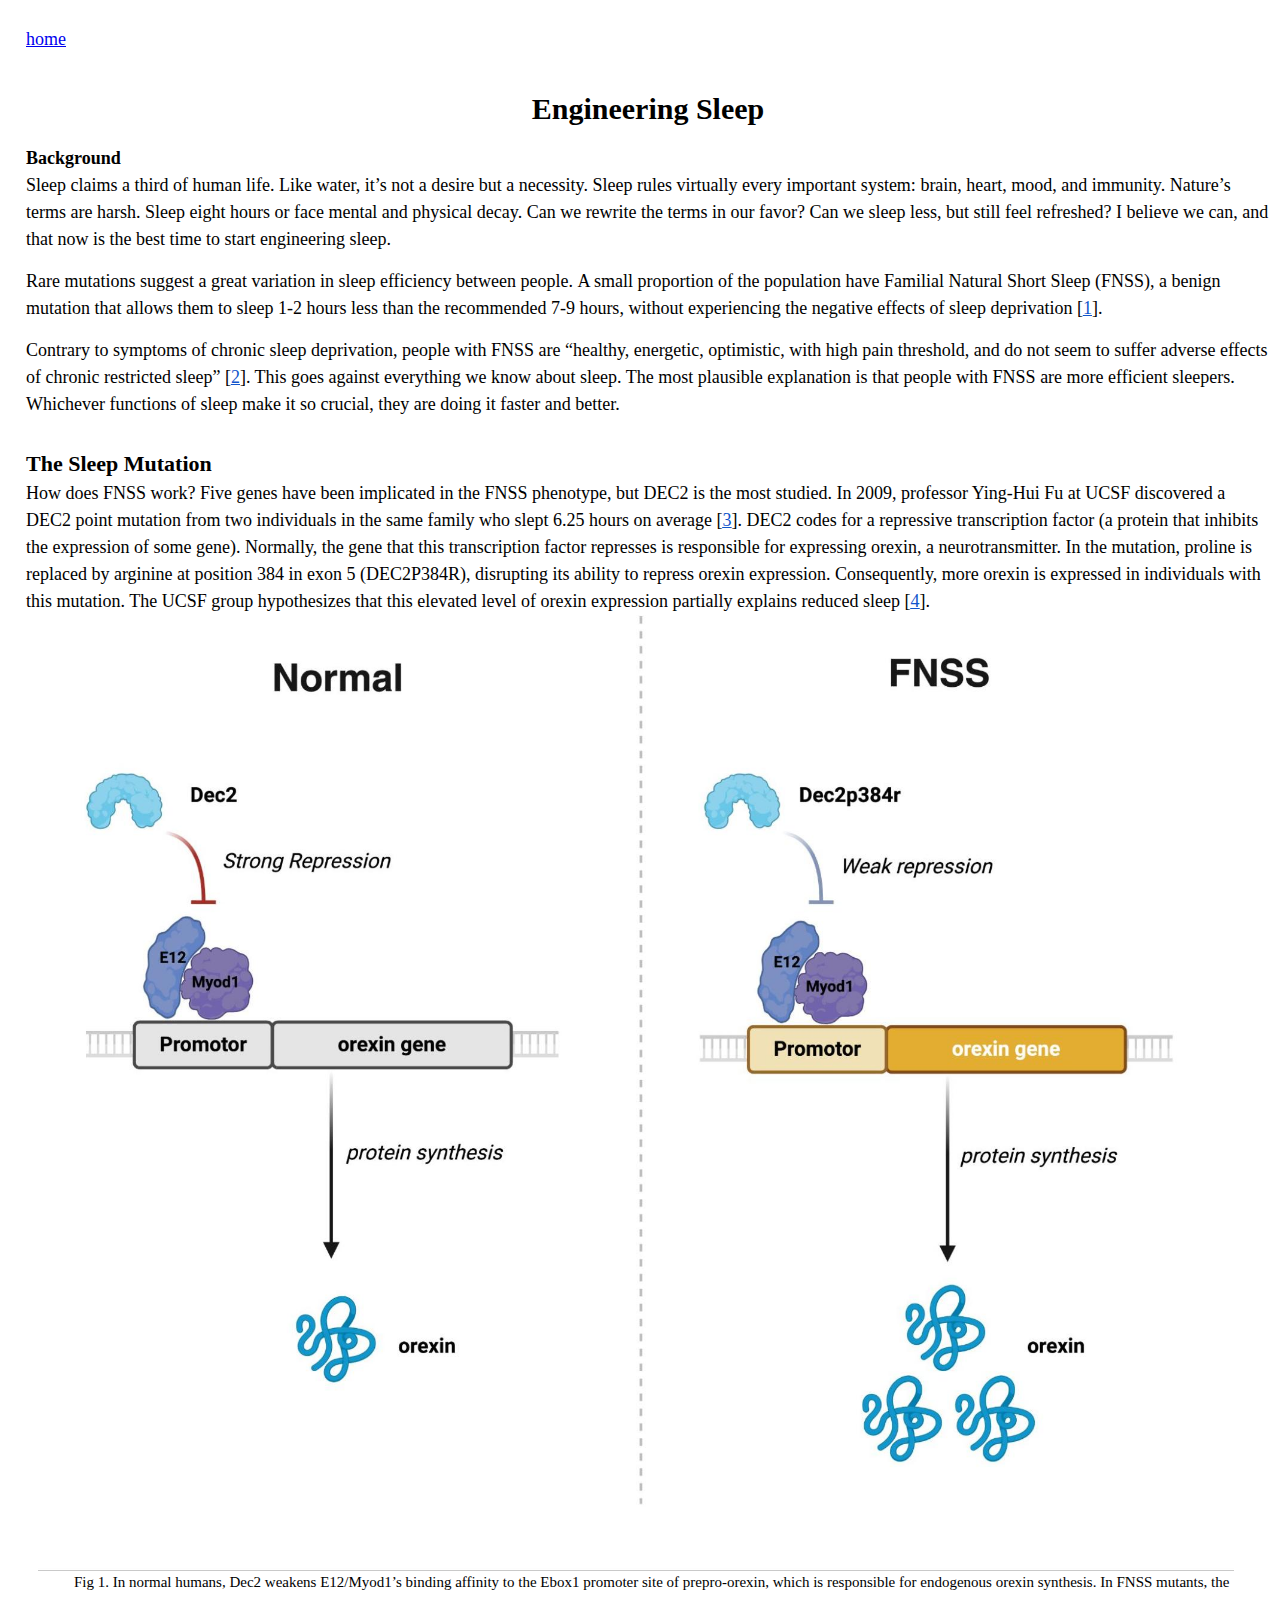
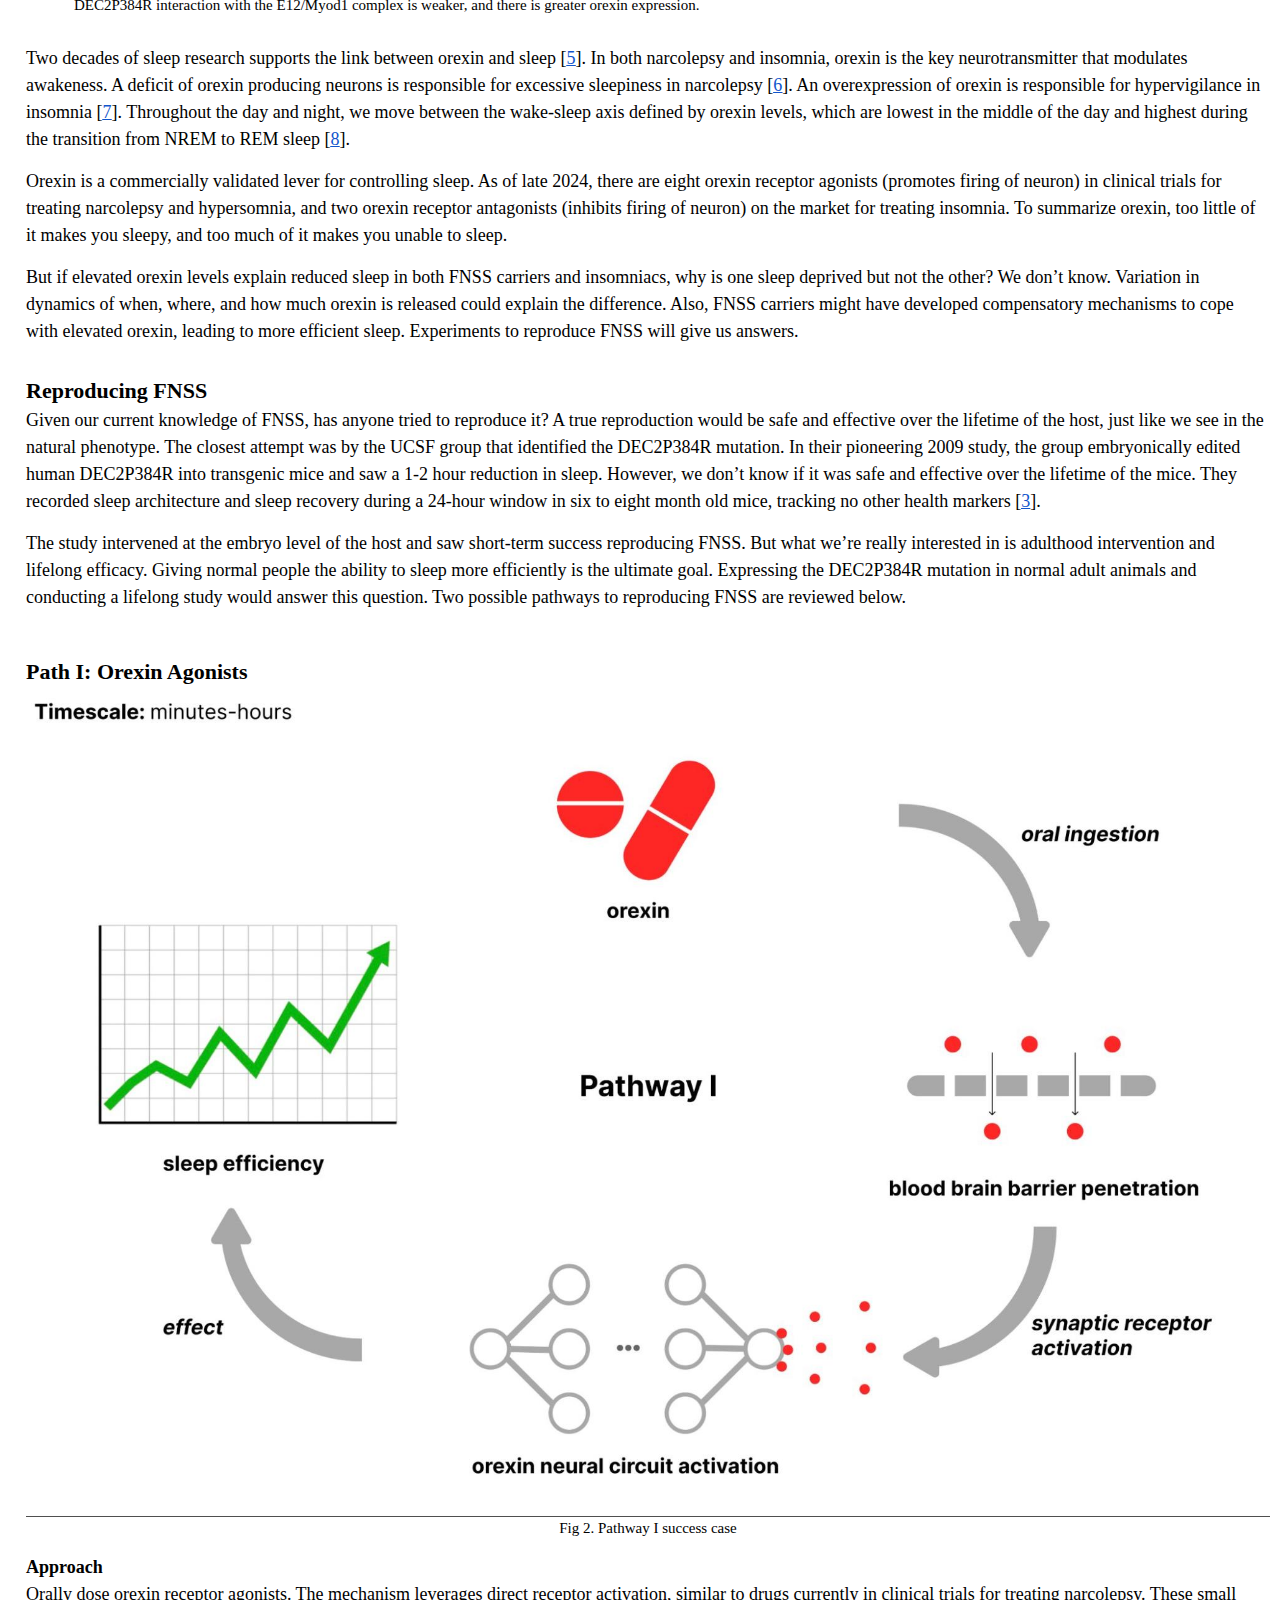
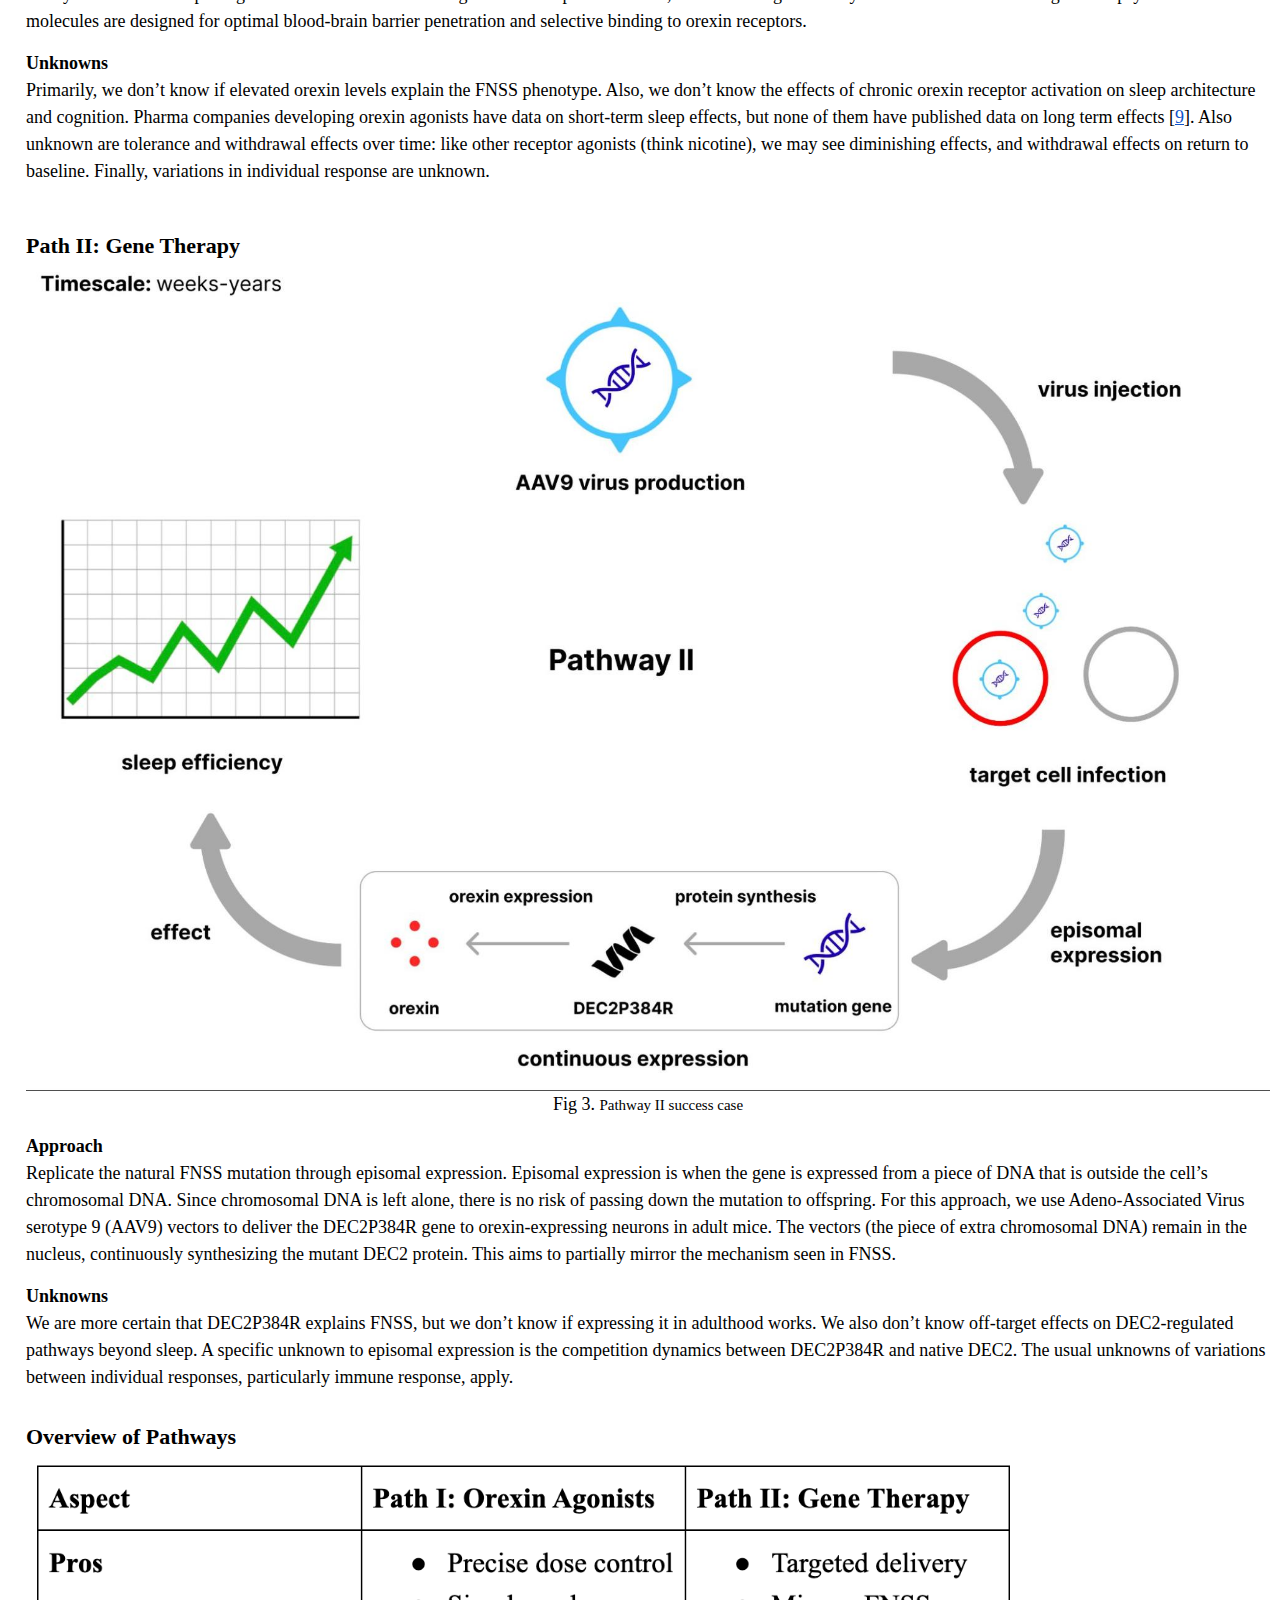
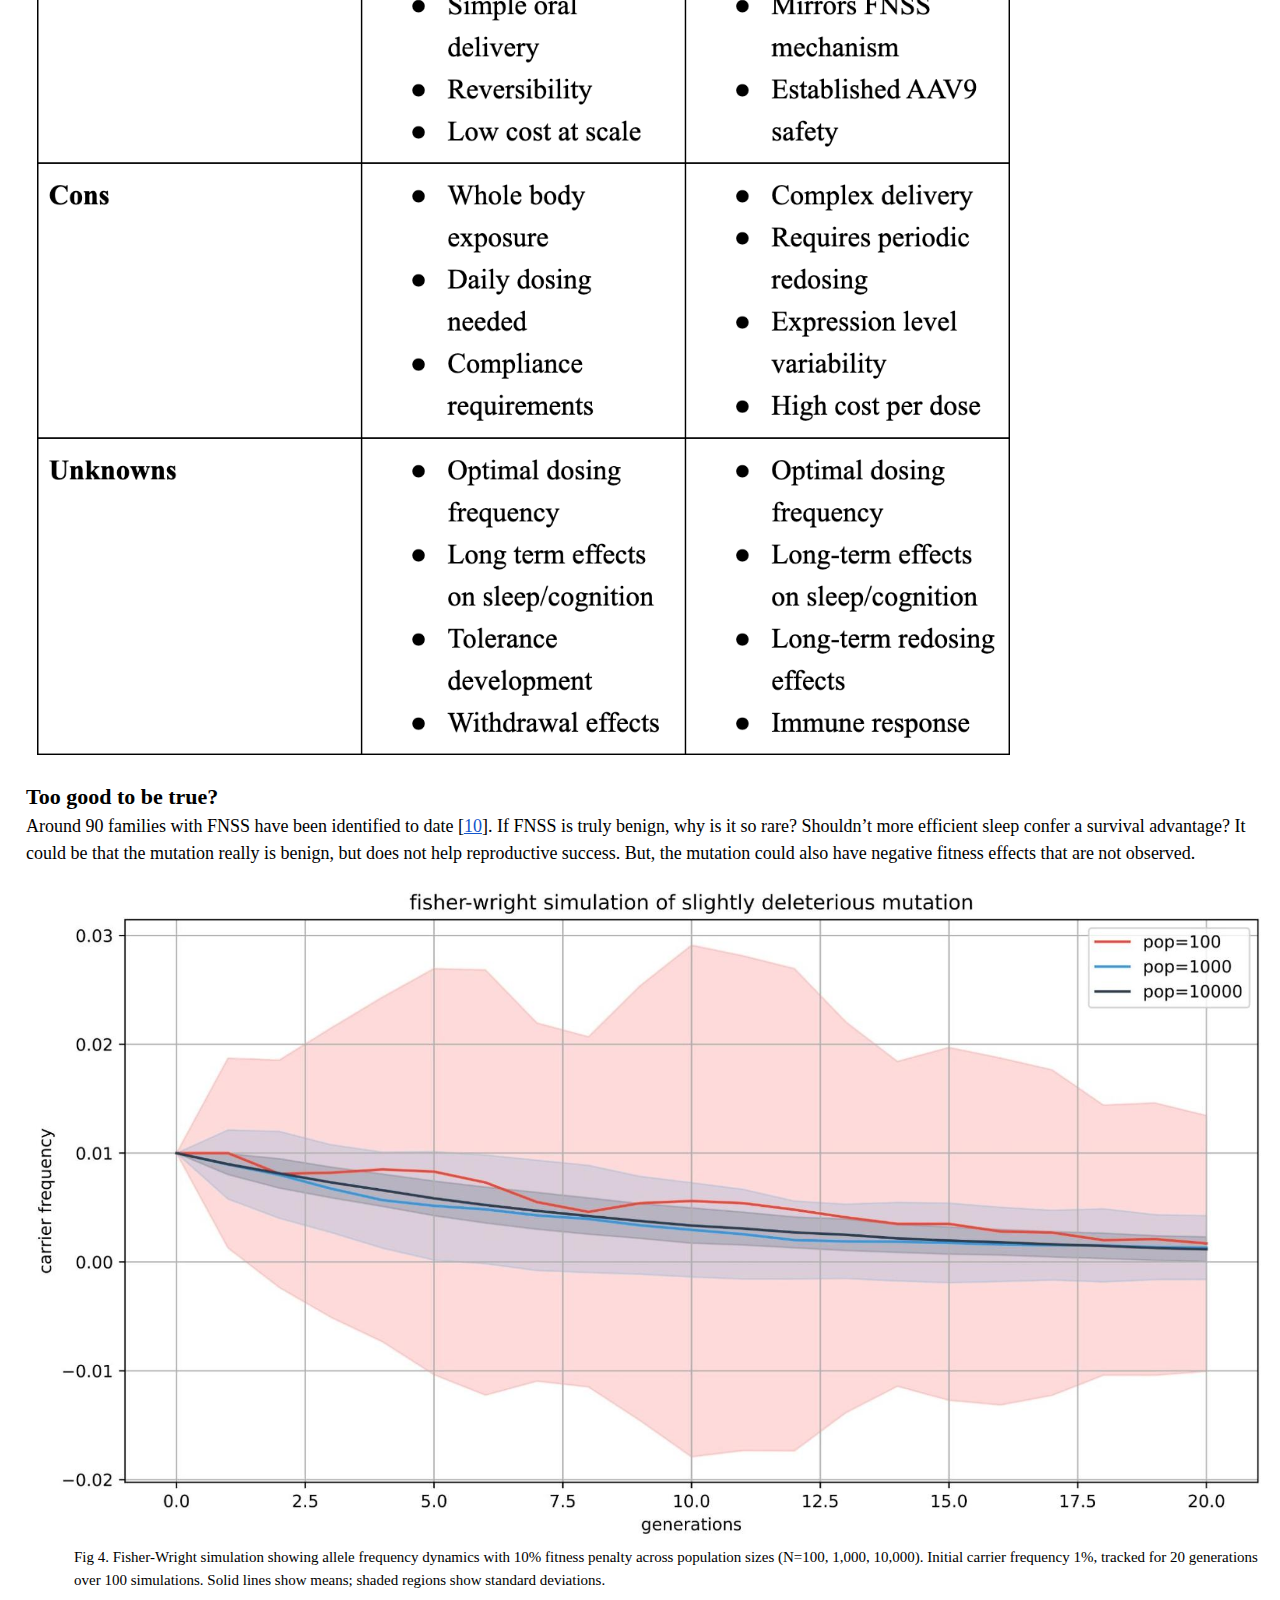
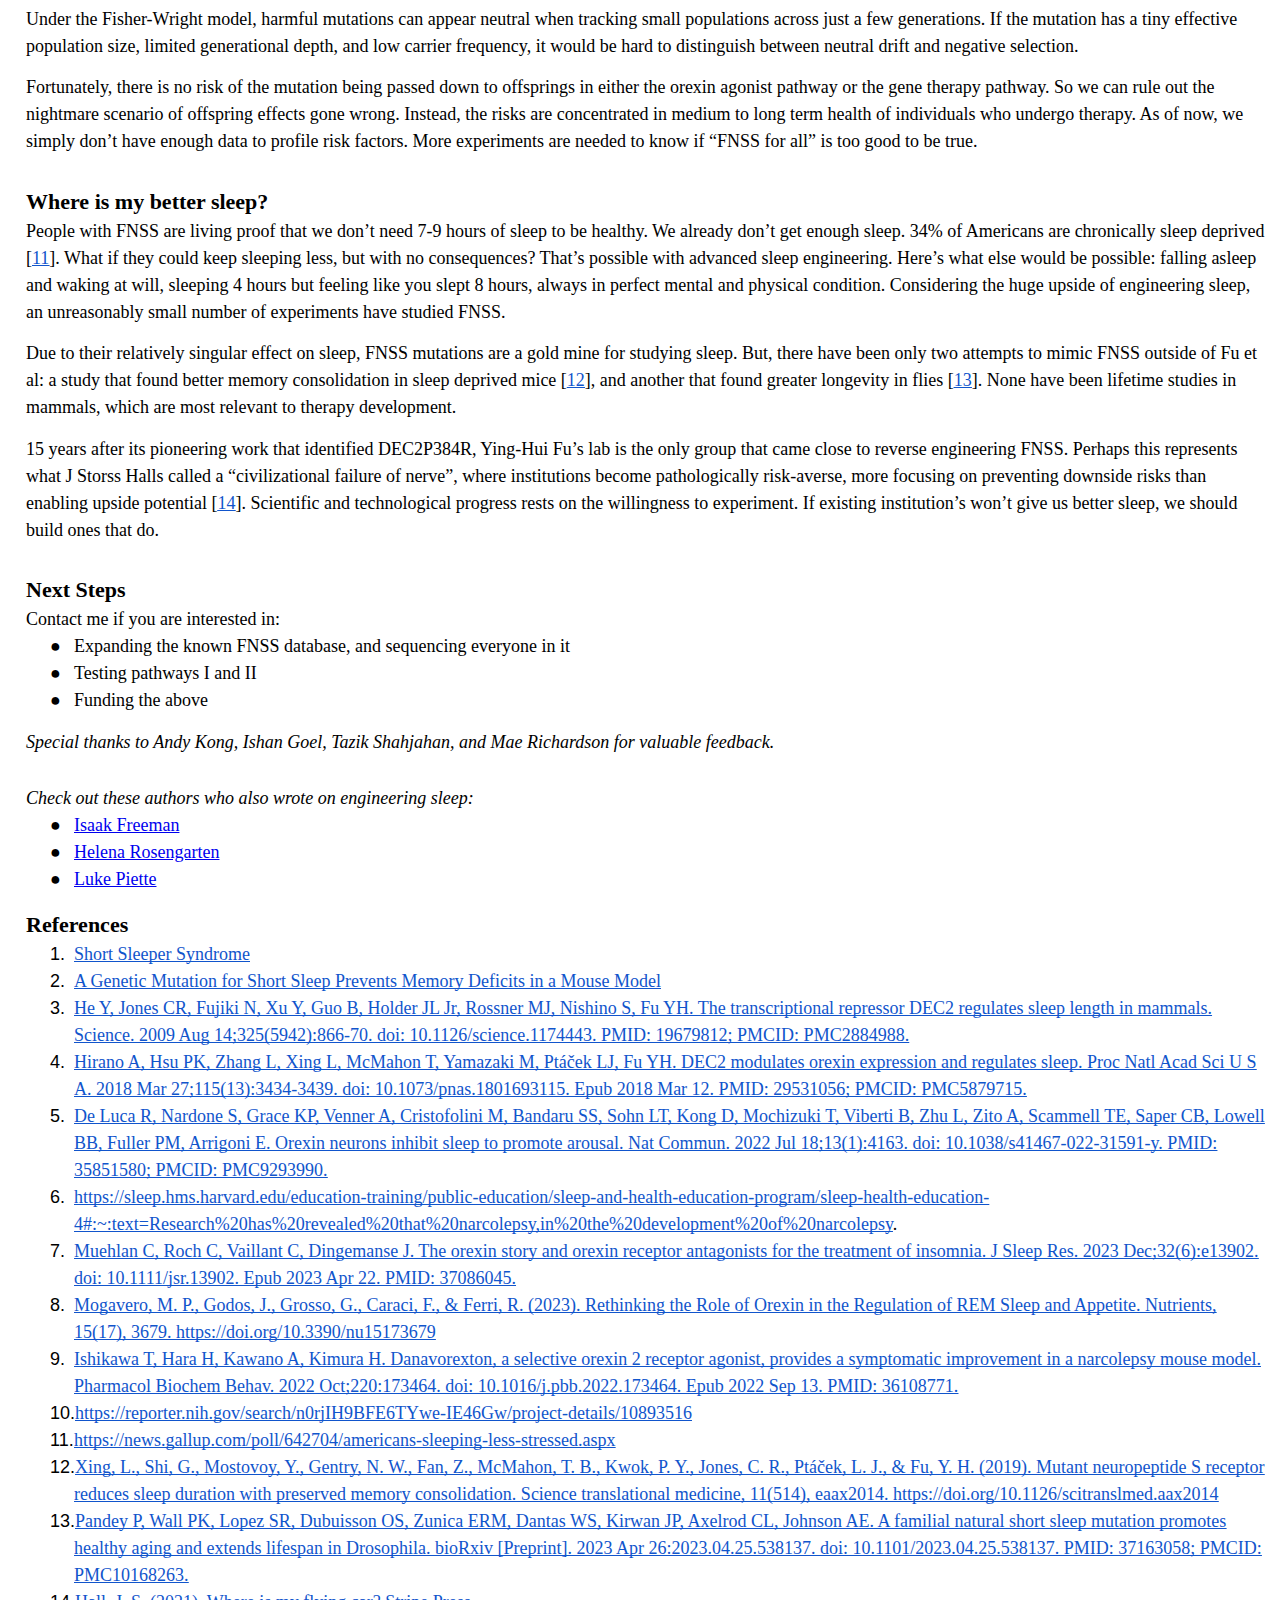
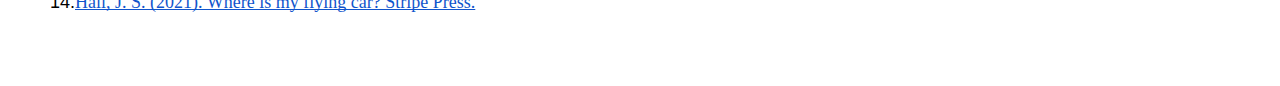
==== commit a2901d35: "give credit" ====
--- a/posts/sleep/index.html
+++ b/posts/sleep/index.html
@@ -73,4 +73,18 @@
     display: block !important;
     overflow-x: auto !important;
 }
-    .lst-kix_qa42zqocjbfm-3>li:before{content:"\0025cf   "}.lst-kix_qa42zqocjbfm-4>li:before{content:"\0025cb   "}.lst-kix_ns4x5uc86jy3-1>li:before{content:"\0025cb   "}.lst-kix_ns4x5uc86jy3-2>li:before{content:"\0025a0   "}.lst-kix_gmcnnsafafl8-8>li:before{content:"\0025a0   "}.lst-kix_ns4x5uc86jy3-0>li:before{content:"\0025cf   "}.lst-kix_ns4x5uc86jy3-4>li:before{content:"\0025cb   "}.lst-kix_mippn03vc326-2>li:before{content:"\0025a0   "}.lst-kix_qa42zqocjbfm-0>li:before{content:"\0025cf   "}.lst-kix_qa42zqocjbfm-8>li:before{content:"\0025a0   "}.lst-kix_ns4x5uc86jy3-5>li:before{content:"\0025a0   "}.lst-kix_ns4x5uc86jy3-6>li:before{content:"\0025cf   "}.lst-kix_mippn03vc326-1>li:before{content:"\0025cb   "}.lst-kix_mippn03vc326-0>li:before{content:"\0025cf   "}.lst-kix_qa42zqocjbfm-1>li:before{content:"\0025cb   "}.lst-kix_qa42zqocjbfm-2>li:before{content:"\0025a0   "}.lst-kix_ns4x5uc86jy3-7>li:before{content:"\0025cb   "}.lst-kix_gmcnnsafafl8-3>li:before{content:"\0025cf   "}.lst-kix_mippn03vc326-6>li:before{content:"\0025cf   "}.lst-kix_gmcnnsafafl8-2>li:before{content:"\0025a0   "}.lst-kix_mippn03vc326-5>li:before{content:"\0025a0   "}.lst-kix_mippn03vc326-7>li:before{content:"\0025cb   "}ul.lst-kix_qa42zqocjbfm-0{list-style-type:none}.lst-kix_gmcnnsafafl8-0>li:before{content:"\0025cf   "}.lst-kix_ns4x5uc86jy3-8>li:before{content:"\0025a0   "}.lst-kix_gmcnnsafafl8-1>li:before{content:"\0025cb   "}ol.lst-kix_l24ec7yw4944-2.start{counter-reset:lst-ctn-kix_l24ec7yw4944-2 0}ul.lst-kix_qa42zqocjbfm-4{list-style-type:none}ul.lst-kix_qa42zqocjbfm-3{list-style-type:none}.lst-kix_qa42zqocjbfm-7>li:before{content:"\0025cb   "}.lst-kix_mippn03vc326-3>li:before{content:"\0025cf   "}ul.lst-kix_qa42zqocjbfm-2{list-style-type:none}ul.lst-kix_qa42zqocjbfm-1{list-style-type:none}.lst-kix_mippn03vc326-4>li:before{content:"\0025cb   "}ul.lst-kix_qa42zqocjbfm-8{list-style-type:none}.lst-kix_qa42zqocjbfm-5>li:before{content:"\0025a0   "}.lst-kix_qa42zqocjbfm-6>li:before{content:"\0025cf   "}ul.lst-kix_qa42zqocjbfm-7{list-style-type:none}ul.lst-kix_qa42zqocjbfm-6{list-style-type:none}ul.lst-kix_qa42zqocjbfm-5{list-style-type:none}ul.lst-kix_2ojoj6dawxkc-0{list-style-type:none}ul.lst-kix_2ojoj6dawxkc-2{list-style-type:none}ul.lst-kix_2ojoj6dawxkc-1{list-style-type:none}ul.lst-kix_2ojoj6dawxkc-4{list-style-type:none}ul.lst-kix_2ojoj6dawxkc-3{list-style-type:none}ul.lst-kix_2ojoj6dawxkc-6{list-style-type:none}ul.lst-kix_2ojoj6dawxkc-5{list-style-type:none}ul.lst-kix_j94e9xtwm2hl-0{list-style-type:none}ul.lst-kix_2ojoj6dawxkc-8{list-style-type:none}ul.lst-kix_j94e9xtwm2hl-1{list-style-type:none}ul.lst-kix_2ojoj6dawxkc-7{list-style-type:none}ul.lst-kix_j94e9xtwm2hl-2{list-style-type:none}ul.lst-kix_j94e9xtwm2hl-3{list-style-type:none}ul.lst-kix_j94e9xtwm2hl-4{list-style-type:none}ul.lst-kix_j94e9xtwm2hl-5{list-style-type:none}ul.lst-kix_j94e9xtwm2hl-6{list-style-type:none}ul.lst-kix_j94e9xtwm2hl-7{list-style-type:none}ul.lst-kix_j94e9xtwm2hl-8{list-style-type:none}.lst-kix_gmcnnsafafl8-4>li:before{content:"\0025cb   "}.lst-kix_gmcnnsafafl8-5>li:before{content:"\0025a0   "}.lst-kix_gmcnnsafafl8-6>li:before{content:"\0025cf   "}.lst-kix_ns4x5uc86jy3-3>li:before{content:"\0025cf   "}.lst-kix_gmcnnsafafl8-7>li:before{content:"\0025cb   "}ol.lst-kix_l24ec7yw4944-4.start{counter-reset:lst-ctn-kix_l24ec7yw4944-4 0}.lst-kix_4rr52gl3wr75-1>li:before{content:"\0025cb   "}.lst-kix_l24ec7yw4944-1>li:before{content:"" counter(lst-ctn-kix_l24ec7yw4944-1,lower-latin) ". "}.lst-kix_4rr52gl3wr75-0>li:before{content:"\0025cf   "}.lst-kix_4rr52gl3wr75-2>li:before{content:"\0025a0   "}.lst-kix_l24ec7yw4944-0>li:before{content:"" counter(lst-ctn-kix_l24ec7yw4944-0,decimal) ". "}.lst-kix_4rr52gl3wr75-3>li:before{content:"\0025cf   "}ol.lst-kix_l24ec7yw4944-5.start{counter-reset:lst-ctn-kix_l24ec7yw4944-5 0}ul.lst-kix_mippn03vc326-4{list-style-type:none}ul.lst-kix_mippn03vc326-5{list-style-type:none}ul.lst-kix_mippn03vc326-6{list-style-type:none}.lst-kix_2ojoj6dawxkc-7>li:before{content:"\0025cb   "}ul.lst-kix_mippn03vc326-7{list-style-type:none}.lst-kix_l24ec7yw4944-2>li{counter-increment:lst-ctn-kix_l24ec7yw4944-2}ul.lst-kix_mippn03vc326-8{list-style-type:none}.lst-kix_j94e9xtwm2hl-4>li:before{content:"\0025cb   "}.lst-kix_2ojoj6dawxkc-8>li:before{content:"\0025a0   "}.lst-kix_j94e9xtwm2hl-3>li:before{content:"\0025cf   "}.lst-kix_l24ec7yw4944-8>li{counter-increment:lst-ctn-kix_l24ec7yw4944-8}.lst-kix_l24ec7yw4944-5>li{counter-increment:lst-ctn-kix_l24ec7yw4944-5}.lst-kix_2ojoj6dawxkc-5>li:before{content:"\0025a0   "}.lst-kix_j94e9xtwm2hl-1>li:before{content:"\0025cb   "}ul.lst-kix_mippn03vc326-0{list-style-type:none}ul.lst-kix_mippn03vc326-1{list-style-type:none}.lst-kix_j94e9xtwm2hl-2>li:before{content:"\0025a0   "}ul.lst-kix_mippn03vc326-2{list-style-type:none}.lst-kix_2ojoj6dawxkc-6>li:before{content:"\0025cf   "}ul.lst-kix_mippn03vc326-3{list-style-type:none}.lst-kix_l24ec7yw4944-4>li{counter-increment:lst-ctn-kix_l24ec7yw4944-4}ul.lst-kix_ns4x5uc86jy3-6{list-style-type:none}ul.lst-kix_ns4x5uc86jy3-5{list-style-type:none}ol.lst-kix_l24ec7yw4944-6.start{counter-reset:lst-ctn-kix_l24ec7yw4944-6 0}ul.lst-kix_ns4x5uc86jy3-8{list-style-type:none}.lst-kix_2ojoj6dawxkc-1>li:before{content:"\0025cb   "}ul.lst-kix_ns4x5uc86jy3-7{list-style-type:none}.lst-kix_j94e9xtwm2hl-0>li:before{content:"\0025cf   "}.lst-kix_2ojoj6dawxkc-0>li:before{content:"\0025cf   "}.lst-kix_2ojoj6dawxkc-4>li:before{content:"\0025cb   "}.lst-kix_2ojoj6dawxkc-3>li:before{content:"\0025cf   "}.lst-kix_j94e9xtwm2hl-5>li:before{content:"\0025a0   "}.lst-kix_j94e9xtwm2hl-6>li:before{content:"\0025cf   "}.lst-kix_2ojoj6dawxkc-2>li:before{content:"\0025a0   "}.lst-kix_j94e9xtwm2hl-7>li:before{content:"\0025cb   "}ul.lst-kix_4rr52gl3wr75-4{list-style-type:none}ul.lst-kix_4rr52gl3wr75-3{list-style-type:none}ul.lst-kix_4rr52gl3wr75-6{list-style-type:none}ul.lst-kix_4rr52gl3wr75-5{list-style-type:none}ul.lst-kix_4rr52gl3wr75-8{list-style-type:none}ul.lst-kix_4rr52gl3wr75-7{list-style-type:none}.lst-kix_j94e9xtwm2hl-8>li:before{content:"\0025a0   "}.lst-kix_l24ec7yw4944-3>li{counter-increment:lst-ctn-kix_l24ec7yw4944-3}ul.lst-kix_ns4x5uc86jy3-0{list-style-type:none}ul.lst-kix_4rr52gl3wr75-0{list-style-type:none}ul.lst-kix_ns4x5uc86jy3-2{list-style-type:none}ul.lst-kix_ns4x5uc86jy3-1{list-style-type:none}ul.lst-kix_4rr52gl3wr75-2{list-style-type:none}ul.lst-kix_ns4x5uc86jy3-4{list-style-type:none}ul.lst-kix_4rr52gl3wr75-1{list-style-type:none}ul.lst-kix_ns4x5uc86jy3-3{list-style-type:none}ul.lst-kix_gmcnnsafafl8-2{list-style-type:none}ul.lst-kix_gmcnnsafafl8-1{list-style-type:none}ul.lst-kix_gmcnnsafafl8-4{list-style-type:none}.lst-kix_4rr52gl3wr75-8>li:before{content:"\0025a0   "}ul.lst-kix_gmcnnsafafl8-3{list-style-type:none}ol.lst-kix_l24ec7yw4944-0.start{counter-reset:lst-ctn-kix_l24ec7yw4944-0 0}ul.lst-kix_gmcnnsafafl8-0{list-style-type:none}.lst-kix_4rr52gl3wr75-7>li:before{content:"\0025cb   "}.lst-kix_4rr52gl3wr75-4>li:before{content:"\0025cb   "}.lst-kix_4rr52gl3wr75-6>li:before{content:"\0025cf   "}ol.lst-kix_l24ec7yw4944-3.start{counter-reset:lst-ctn-kix_l24ec7yw4944-3 0}.lst-kix_4rr52gl3wr75-5>li:before{content:"\0025a0   "}.lst-kix_l24ec7yw4944-2>li:before{content:"" counter(lst-ctn-kix_l24ec7yw4944-2,lower-roman) ". "}ol.lst-kix_l24ec7yw4944-5{list-style-type:none}ol.lst-kix_l24ec7yw4944-6{list-style-type:none}.lst-kix_l24ec7yw4944-3>li:before{content:"" counter(lst-ctn-kix_l24ec7yw4944-3,decimal) ". "}ol.lst-kix_l24ec7yw4944-7{list-style-type:none}ol.lst-kix_l24ec7yw4944-8{list-style-type:none}ol.lst-kix_l24ec7yw4944-1{list-style-type:none}.lst-kix_l24ec7yw4944-4>li:before{content:"" counter(lst-ctn-kix_l24ec7yw4944-4,lower-latin) ". "}ol.lst-kix_l24ec7yw4944-2{list-style-type:none}ol.lst-kix_l24ec7yw4944-3{list-style-type:none}ol.lst-kix_l24ec7yw4944-4{list-style-type:none}.lst-kix_l24ec7yw4944-6>li:before{content:"" counter(lst-ctn-kix_l24ec7yw4944-6,decimal) ". "}.lst-kix_l24ec7yw4944-5>li:before{content:"" counter(lst-ctn-kix_l24ec7yw4944-5,lower-roman) ". "}ol.lst-kix_l24ec7yw4944-0{list-style-type:none}ul.lst-kix_gmcnnsafafl8-6{list-style-type:none}ul.lst-kix_gmcnnsafafl8-5{list-style-type:none}ul.lst-kix_gmcnnsafafl8-8{list-style-type:none}ul.lst-kix_gmcnnsafafl8-7{list-style-type:none}.lst-kix_l24ec7yw4944-7>li{counter-increment:lst-ctn-kix_l24ec7yw4944-7}.lst-kix_l24ec7yw4944-1>li{counter-increment:lst-ctn-kix_l24ec7yw4944-1}.lst-kix_l24ec7yw4944-7>li:before{content:"" counter(lst-ctn-kix_l24ec7yw4944-7,lower-latin) ". "}.lst-kix_l24ec7yw4944-8>li:before{content:"" counter(lst-ctn-kix_l24ec7yw4944-8,lower-roman) ". "}ol.lst-kix_l24ec7yw4944-8.start{counter-reset:lst-ctn-kix_l24ec7yw4944-8 0}.lst-kix_z1so9jpandbk-1>li:before{content:"\0025cb   "}.lst-kix_z1so9jpandbk-2>li:before{content:"\0025a0   "}.lst-kix_l24ec7yw4944-6>li{counter-increment:lst-ctn-kix_l24ec7yw4944-6}.lst-kix_z1so9jpandbk-0>li:before{content:"  "}.lst-kix_z1so9jpandbk-4>li:before{content:"\0025cb   "}.lst-kix_z1so9jpandbk-3>li:before{content:"\0025cf   "}.lst-kix_l24ec7yw4944-0>li{counter-increment:lst-ctn-kix_l24ec7yw4944-0}ul.lst-kix_z1so9jpandbk-0{list-style-type:none}ul.lst-kix_z1so9jpandbk-3{list-style-type:none}ul.lst-kix_z1so9jpandbk-4{list-style-type:none}ul.lst-kix_z1so9jpandbk-1{list-style-type:none}.lst-kix_z1so9jpandbk-8>li:before{content:"\0025a0   "}ul.lst-kix_z1so9jpandbk-2{list-style-type:none}ul.lst-kix_z1so9jpandbk-7{list-style-type:none}.lst-kix_z1so9jpandbk-5>li:before{content:"\0025a0   "}.lst-kix_z1so9jpandbk-6>li:before{content:"\0025cf   "}ul.lst-kix_z1so9jpandbk-8{list-style-type:none}ul.lst-kix_z1so9jpandbk-5{list-style-type:none}ol.lst-kix_l24ec7yw4944-7.start{counter-reset:lst-ctn-kix_l24ec7yw4944-7 0}ul.lst-kix_z1so9jpandbk-6{list-style-type:none}.lst-kix_mippn03vc326-8>li:before{content:"\0025a0   "}.lst-kix_z1so9jpandbk-7>li:before{content:"\0025cb   "}li.li-bullet-0:before{margin-left:-18pt;white-space:nowrap;display:inline-block;min-width:18pt}ol.lst-kix_l24ec7yw4944-1.start{counter-reset:lst-ctn-kix_l24ec7yw4944-1 0}ol{margin:0;padding:0}table td,table th{padding:0}.c10{color:#000000;font-weight:700;text-decoration:none;vertical-align:baseline;font-size:18pt;font-family:"Times New Roman";font-style:normal}.c2{color:#000000;font-weight:700;text-decoration:none;vertical-align:baseline;font-size:11pt;font-family:"Times New Roman";font-style:normal}.c3{color:#000000;font-weight:400;text-decoration:none;vertical-align:baseline;font-size:11pt;font-family:"Times New Roman";font-style:normal}.c7{color:#000000;font-weight:700;text-decoration:none;vertical-align:baseline;font-size:12pt;font-family:"Times New Roman";font-style:normal}.c17{color:#000000;font-weight:400;text-decoration:none;vertical-align:baseline;font-size:11pt;font-family:"Arial";font-style:normal}.c0{padding-top:0pt;padding-bottom:0pt;line-height:1.15;orphans:2;widows:2;text-align:left}.c13{padding-top:0pt;padding-bottom:0pt;line-height:1.15;orphans:2;widows:2;text-align:center}.c15{color:#000000;text-decoration:none;vertical-align:baseline;font-size:9pt;font-style:normal}.c16{color:#000000;text-decoration:none;vertical-align:baseline;font-size:11pt;font-style:italic}.c8{-webkit-text-decoration-skip:none;color:#1155cc;text-decoration:underline;text-decoration-skip-ink:none}.c9{font-size:12pt;font-family:"Times New Roman";font-weight:700}.c14{background-color:#ffffff;max-width:468pt;padding:72pt 72pt 72pt 72pt}.c5{color:inherit;text-decoration:inherit}.c4{font-weight:400;font-family:"Times New Roman"}.c6{margin-left:36pt;padding-left:0pt}.c12{padding:0;margin:0}.c18{font-size:9pt}.c1{height:11pt}.c11{margin-left:36pt}.c19{font-style:italic}.title{padding-top:0pt;color:#000000;font-size:26pt;padding-bottom:3pt;font-family:"Arial";line-height:1.15;page-break-after:avoid;orphans:2;widows:2;text-align:left}.subtitle{padding-top:0pt;color:#666666;font-size:15pt;padding-bottom:16pt;font-family:"Arial";line-height:1.15;page-break-after:avoid;orphans:2;widows:2;text-align:left}li{color:#000000;font-size:11pt;font-family:"Arial"}p{margin:0;color:#000000;font-size:11pt;font-family:"Arial"}h1{padding-top:20pt;color:#000000;font-size:20pt;padding-bottom:6pt;font-family:"Arial";line-height:1.15;page-break-after:avoid;orphans:2;widows:2;text-align:left}h2{padding-top:18pt;color:#000000;font-size:16pt;padding-bottom:6pt;font-family:"Arial";line-height:1.15;page-break-after:avoid;orphans:2;widows:2;text-align:left}h3{padding-top:16pt;color:#434343;font-size:14pt;padding-bottom:4pt;font-family:"Arial";line-height:1.15;page-break-after:avoid;orphans:2;widows:2;text-align:left}h4{padding-top:14pt;color:#666666;font-size:12pt;padding-bottom:4pt;font-family:"Arial";line-height:1.15;page-break-after:avoid;orphans:2;widows:2;text-align:left}h5{padding-top:12pt;color:#666666;font-size:11pt;padding-bottom:4pt;font-family:"Arial";line-height:1.15;page-break-after:avoid;orphans:2;widows:2;text-align:left}h6{padding-top:12pt;color:#666666;font-size:11pt;padding-bottom:4pt;font-family:"Arial";line-height:1.15;page-break-after:avoid;font-style:italic;orphans:2;widows:2;text-align:left}</style></head><body class="c14 doc-content"><div class="home"><a href="/">home</a></div><div><p class="c0 c1"><span class="c17"></span></p></div><p class="c13"><span class="c10">Engineering Sleep</span></p><p class="c13 c1"><span class="c2"></span></p><p class="c0"><span class="c9">Background</span><span class="c2">&nbsp;</span></p><p class="c0"><span class="c3">Sleep claims a third of human life. Like water, it&rsquo;s not a desire but a necessity. Sleep rules virtually every important system: brain, heart, mood, and immunity. Nature&rsquo;s terms are harsh. Sleep eight hours or face mental and physical decay. Can we rewrite the terms in our favor? Can we sleep less, but still feel refreshed? I believe we can, and that now is the best time to start engineering sleep.</span></p><p class="c0 c1"><span class="c3"></span></p><p class="c0"><span class="c4">Rare mutations suggest a great variation in sleep efficiency between people</span><span class="c4">.</span><span class="c4">&nbsp;A small proportion of the population have Familial Natural Short Sleep (FNSS), a benign mutation that allows them to sleep 1-2 hours less than the recommended 7-9 hours, without experiencing the negative effects of sleep deprivation [</span><span class="c8 c4"><a target="_blank" rel="noopener noreferrer" class="c5" href="https://my.clevelandclinic.org/health/diseases/short-sleeper-syndrome-sss&sa=d&source=editors&ust=1732929030565618&usg=aovvaw0vywxxv5vmhkrvjzmx">1</a></span><span class="c4">]</span><span class="c3">. </span></p><p class="c0 c1"><span class="c3"></span></p><p class="c0"><span class="c4">Contrary to symptoms of chronic sleep deprivation, people with FNSS are &ldquo;healthy, energetic, optimistic, with high pain threshold, and do not seem to suffer adverse effects of chronic restricted sleep&rdquo; [</span><span class="c8 c4"><a target="_blank" rel="noopener noreferrer" class="c5" href="https://journals.lww.com/neurotodayonline/fulltext/2019/12050/a_genetic_mutation_for_short_sleep_prevents_memory.8.aspx">2</a></span><span class="c4">]</span><span class="c3">. This goes against everything we know about sleep. The most plausible explanation is that people with FNSS are more efficient sleepers. Whichever functions of sleep make it so crucial, they are doing it faster and better.</span></p><p class="c0 c1"><span class="c3"></span></p><hr style="page-break-before:always;display:none;"><p class="c0 c1"><span class="c7"></span></p><p class="c0"><span class="c7">The Sleep Mutation</span></p><p class="c0"><span class="c4">How does FNSS work? Five genes have been implicated in the FNSS phenotype, but DEC2 is the most studied. In 2009, professor Ying-Hui Fu at UCSF discovered a DEC2 point mutation from two individuals in the same family who slept 6.25 hours on average [</span><span class="c8 c4"><a target="_blank" rel="noopener noreferrer" class="c5" href="https://pubmed.ncbi.nlm.nih.gov/19679812/">3</a></span><span class="c4">]. DEC2 codes for a repressive transcription factor (a protein that inhibits the expression of some gene). Normally, the gene that this transcription factor represses is responsible for expressing orexin, a neurotransmitter. In the mutation, proline is replaced by arginine at position 384 in exon 5 (DEC2P384R), disrupting its ability to repress orexin expression. Consequently, more orexin is expressed in individuals with this mutation. The UCSF group hypothesizes that this elevated level of orexin expression partially explains reduced sleep [</span><span class="c8 c4"><a target="_blank" rel="noopener noreferrer" class="c5" href="https://pubmed.ncbi.nlm.nih.gov/29531056/">4</a></span><span class="c3">]. </span></p><p class="c0 c11"><span style="overflow: hidden; display: inline-block; margin: 0.00px 0.00px; border: 0.00px solid #000000; transform: rotate(0.00rad) translateZ(0px); -webkit-transform: rotate(0.00rad) translateZ(0px); width: 624.00px; height: 494.00px;"><img alt="image3" src="images/image3.jpg" style="width: 624.00px; height: 499.00px; margin-left: 0.00px; margin-top: 0.00px; transform: rotate(0.00rad) translateZ(0px); -webkit-transform: rotate(0.00rad) translateZ(0px);" title=""></span></p><p class="c0 c11"><span class="c15 c4">Fig 1. In normal humans, Dec2 weakens E12/Myod1&rsquo;s binding affinity to the Ebox1 promoter site of prepro-orexin, which is responsible for endogenous orexin synthesis. In FNSS mutants, the DEC2P384R interaction with the E12/Myod1 complex is weaker, and there is greater orexin expression.</span></p><p class="c0 c1 c11"><span class="c3"></span></p><p class="c0 c1 c11"><span class="c3"></span></p><p class="c0"><span class="c4">Two decades of sleep research supports the link between orexin and sleep [</span><span class="c8 c4"><a target="_blank" rel="noopener noreferrer" class="c5" href="https://pubmed.ncbi.nlm.nih.gov/35851580/">5</a></span><span class="c4">]. In both narcolepsy and insomnia, orexin is the key neurotransmitter that modulates awakeness. A deficit of orexin producing neurons is responsible for excessive sleepiness in narcolepsy [</span><span class="c8 c4"><a target="_blank" rel="noopener noreferrer" class="c5" href="https://sleep.hms.harvard.edu/education-training/public-education/sleep-and-health-education-program/sleep-health-education-4#:~:text=Research%20has%20revealed%20that%20narcolepsy,in%20the%20development%20of%20narcolepsy">6</a></span><span class="c4">]. An overexpression of orexin is responsible for hypervigilance in insomnia [</span><span class="c8 c4"><a target="_blank" rel="noopener noreferrer" class="c5" href="https://pubmed.ncbi.nlm.nih.gov/37086045/">7</a></span><span class="c4">]. Throughout the day and night, we move between the wake-sleep axis defined by orexin levels, which are lowest in the middle of the day and highest during the transition from NREM to REM sleep [</span><span class="c8 c4"><a target="_blank" rel="noopener noreferrer" class="c5" href="https://pubmed.ncbi.nlm.nih.gov/37686711/">8</a></span><span class="c3">].</span></p><p class="c0 c1"><span class="c3"></span></p><p class="c0"><span class="c3">Orexin is a commercially validated lever for controlling sleep. As of late 2024, there are eight orexin receptor agonists (promotes firing of neuron) in clinical trials for treating narcolepsy and hypersomnia, and two orexin receptor antagonists (inhibits firing of neuron) on the market for treating insomnia. To summarize orexin, too little of it makes you sleepy, and too much of it makes you unable to sleep.</span></p><p class="c0 c1"><span class="c3"></span></p><p class="c0"><span class="c3">But if elevated orexin levels explain reduced sleep in both FNSS carriers and insomniacs, why is one sleep deprived but not the other? We don&rsquo;t know. Variation in dynamics of when, where, and how much orexin is released could explain the difference. Also, FNSS carriers might have developed compensatory mechanisms to cope with elevated orexin, leading to more efficient sleep. Experiments to reproduce FNSS will give us answers. </span></p><p class="c0 c1"><span class="c3"></span></p><hr style="page-break-before:always;display:none;"><p class="c0 c1"><span class="c7"></span></p><p class="c0"><span class="c7">Reproducing FNSS</span></p><p class="c0"><span class="c4">Given our current knowledge of FNSS, has anyone tried to reproduce it? A true reproduction would be safe and effective over the lifetime of the host, just like we see in the natural phenotype. The closest attempt was by the UCSF group that identified the DEC2P384R mutation. In their pioneering 2009 study, the group embryonically edited human DEC2P384R into transgenic mice and saw a 1-2 hour reduction in sleep. However, we don&rsquo;t know if it was safe and effective over the lifetime of the mice. They recorded sleep architecture and sleep recovery during a 24-hour window in six to eight month old mice, tracking no other health markers [</span><span class="c8 c4"><a target="_blank" rel="noopener noreferrer" class="c5" href="https://pubmed.ncbi.nlm.nih.gov/19679812/">3</a></span><span class="c3">]. </span></p><p class="c0 c1"><span class="c3"></span></p><p class="c0"><span class="c3">The study intervened at the embryo level of the host and saw short-term success reproducing FNSS. But what we&rsquo;re really interested in is adulthood intervention and lifelong efficacy. Giving normal people the ability to sleep more efficiently is the ultimate goal. Expressing the DEC2P384R mutation in normal adult animals and conducting a lifelong study would answer this question. Two possible pathways to reproducing FNSS are reviewed below. </span></p><p class="c0 c1"><span class="c2"></span></p><p class="c0 c1"><span class="c2"></span></p><hr style="page-break-before:always;display:none;"><p class="c0 c1"><span class="c2"></span></p><p class="c0"><span class="c7">Path I: Orexin Agonists</span></p><p class="c0"><span style="overflow: hidden; display: inline-block; margin: 0.00px 0.00px; border: 0.00px solid #000000; transform: rotate(0.00rad) translateZ(0px); -webkit-transform: rotate(0.00rad) translateZ(0px); width: 624.00px; height: 416.00px;"><img alt="" src="images/image2.jpg" style="width: 624.00px; height: 416.00px; margin-left: 0.00px; margin-top: 11.00px; transform: rotate(0.00rad) translateZ(0px); -webkit-transform: rotate(0.00rad) translateZ(0px);" title=""></span></p><p class="c13"><span class="c15 c4">Fig 2. Pathway I success case</span></p><p class="c0 c1"><span class="c2"></span></p><p class="c0"><span class="c2">Approach</span></p><p class="c0"><span class="c3">Orally dose orexin receptor agonists. The mechanism leverages direct receptor activation, similar to drugs currently in clinical trials for treating narcolepsy. These small molecules are designed for optimal blood-brain barrier penetration and selective binding to orexin receptors. </span></p><p class="c0 c1"><span class="c3"></span></p><p class="c0"><span class="c2">Unknowns</span></p><p class="c0"><span class="c4">Primarily, we don&rsquo;t know if elevated orexin levels explain the FNSS phenotype. Also, we don&rsquo;t know the effects of chronic orexin receptor activation on sleep architecture and cognition. Pharma companies developing orexin agonists have data on short-term sleep effects, but none of them have published data on long term effects [</span><span class="c8 c4"><a target="_blank" rel="noopener noreferrer" class="c5" href="https://pubmed.ncbi.nlm.nih.gov/36108771/">9</a></span><span class="c3">]. Also unknown are tolerance and withdrawal effects over time: like other receptor agonists (think nicotine), we may see diminishing effects, and withdrawal effects on return to baseline. Finally, variations in individual response are unknown. </span></p><p class="c0 c1"><span class="c3"></span></p><p class="c0 c1"><span class="c3"></span></p><hr style="page-break-before:always;display:none;"><p class="c0 c1"><span class="c2"></span></p><p class="c0"><span class="c7">Path II: Gene Therapy</span></p><p class="c0"><span style="overflow: hidden; display: inline-block; margin: 0.00px 0.00px; border: 0.00px solid #000000; transform: rotate(0.00rad) translateZ(0px); -webkit-transform: rotate(0.00rad) translateZ(0px); width: 624.00px; height: 416.00px;"><img alt="" src="images/image5.jpg" style="width: 624.00px; height: 416.00px; margin-left: 0.00px; margin-top: 5.00px; transform: rotate(0.00rad) translateZ(0px); -webkit-transform: rotate(0.00rad) translateZ(0px);" title=""></span></p><p class="c13"><span class="c4 c18">Fig 3. </span><span class="c4 c15">Pathway II success case</span></p><p class="c13 c1 c11"><span class="c4 c16"></span></p><p class="c0"><span class="c2">Approach</span></p><p class="c0"><span class="c3">Replicate the natural FNSS mutation through episomal expression. Episomal expression is when the gene is expressed from a piece of DNA that is outside the cell&rsquo;s chromosomal DNA. Since chromosomal DNA is left alone, there is no risk of passing down the mutation to offspring. For this approach, we use Adeno-Associated Virus serotype 9 (AAV9) vectors to deliver the DEC2P384R gene to orexin-expressing neurons in adult mice. The vectors (the piece of extra chromosomal DNA) remain in the nucleus, continuously synthesizing the mutant DEC2 protein. This aims to partially mirror the mechanism seen in FNSS.</span></p><p class="c0 c1"><span class="c3"></span></p><p class="c0"><span class="c2">Unknowns</span></p><p class="c0"><span class="c3">We are more certain that DEC2P384R explains FNSS, but we don&rsquo;t know if expressing it in adulthood works. We also don&rsquo;t know off-target effects on DEC2-regulated pathways beyond sleep. A specific unknown to episomal expression is the competition dynamics between DEC2P384R and native DEC2. The usual unknowns of variations between individual responses, particularly immune response, apply. </span></p><p class="c0 c1"><span class="c3"></span></p><hr style="page-break-before:always;display:none;"><p class="c0 c1"><span class="c2"></span></p><p class="c0"><span class="c7">Overview of Pathways</span></p><p class="c0"><span style="overflow: hidden; display: inline-block; margin: 0.00px 0.00px; border: 0.00px solid #000000; transform: rotate(0.00rad) translateZ(0px); -webkit-transform: rotate(0.00rad) translateZ(0px); width: 624.00px; height: 572.00px;"><img alt="image1" src="images/image1.png" style="width: 624.00px; height: 572.00px; margin-left: 0.00px; margin-top: 0.00px; transform: rotate(0.00rad) translateZ(0px); -webkit-transform: rotate(0.00rad) translateZ(0px);" title=""></span></p><hr style="page-break-before:always;display:none;"><p class="c0 c1"><span class="c2"></span></p><p class="c0"><span class="c7">Too good to be true? &nbsp;</span></p><p class="c0"><span class="c4">Around 90 families with FNSS have been identified to date [</span><span class="c8 c4"><a target="_blank" rel="noopener noreferrer" class="c5" href="https://reporter.nih.gov/search/n0rjIH9BFE6TYwe-IE46Gw/project-details/10893516">10</a></span><span class="c3">]. If FNSS is truly benign, why is it so rare? Shouldn&rsquo;t more efficient sleep confer a survival advantage? It could be that the mutation really is benign, but does not help reproductive success. But, the mutation could also have negative fitness effects that are not observed.</span></p><p class="c0 c1"><span class="c3"></span></p><p class="c0"><span style="overflow: hidden; display: inline-block; margin: 0.00px 0.00px; border: 0.00px solid #000000; transform: rotate(0.00rad) translateZ(0px); -webkit-transform: rotate(0.00rad) translateZ(0px); width: 624.00px; height: 333.33px;"><img alt="" src="images/image4.jpg" style="width: 624.00px; height: 333.33px; margin-left: 0.00px; margin-top: 0.00px; transform: rotate(0.00rad) translateZ(0px); -webkit-transform: rotate(0.00rad) translateZ(0px);" title=""></span></p><p class="c0 c11"><span class="c15 c4">Fig 4. Fisher-Wright simulation showing allele frequency dynamics with 10% fitness penalty across population sizes (N=100, 1,000, 10,000). Initial carrier frequency 1%, tracked for 20 generations over 100 simulations. Solid lines show means; shaded regions show standard deviations.</span></p><p class="c0 c1"><span class="c3"></span></p><p class="c0"><span class="c3">Under the Fisher-Wright model, harmful mutations can appear neutral when tracking small populations across just a few generations. If the mutation has a tiny effective population size, limited generational depth, and low carrier frequency, it would be hard to distinguish between neutral drift and negative selection.</span></p><p class="c0 c1"><span class="c3"></span></p><p class="c0"><span class="c3">Fortunately, there is no risk of the mutation being passed down to offsprings in either the orexin agonist pathway or the gene therapy pathway. So we can rule out the nightmare scenario of offspring effects gone wrong. Instead, the risks are concentrated in medium to long term health of individuals who undergo therapy. As of now, we simply don&rsquo;t have enough data to profile risk factors. More experiments are needed to know if &ldquo;FNSS for all&rdquo; is too good to be true. </span></p><p class="c0 c1"><span class="c3"></span></p><hr style="page-break-before:always;display:none;"><p class="c0 c1"><span class="c2"></span></p><p class="c0"><span class="c7">Where is my better sleep? </span></p><p class="c0"><span class="c4">People with FNSS are living proof that we don&rsquo;t need 7-9 hours of sleep to be healthy. We already don&rsquo;t get enough sleep. 34% of Americans are chronically sleep deprived [</span><span class="c8 c4"><a target="_blank" rel="noopener noreferrer" class="c5" href="https://news.gallup.com/poll/642704/americans-sleeping-less-stressed.aspx">11</a></span><span class="c3">]. What if they could keep sleeping less, but with no consequences? That&rsquo;s possible with advanced sleep engineering. Here&rsquo;s what else would be possible: falling asleep and waking at will, sleeping 4 hours but feeling like you slept 8 hours, always in perfect mental and physical condition. Considering the huge upside of engineering sleep, an unreasonably small number of experiments have studied FNSS. </span></p><p class="c0 c1"><span class="c3"></span></p><p class="c0"><span class="c4">Due to their relatively singular effect on sleep, FNSS mutations are a gold mine for studying sleep. But, there have been only two attempts to mimic FNSS outside of Fu et al: a study that found better memory consolidation in sleep deprived mice [</span><span class="c8 c4"><a target="_blank" rel="noopener noreferrer" class="c5" href="https://pubmed.ncbi.nlm.nih.gov/31619542/">12</a></span><span class="c4">], and another that found greater longevity in flies [</span><span class="c8 c4"><a target="_blank" rel="noopener noreferrer" class="c5" href="https://pubmed.ncbi.nlm.nih.gov/37163058/">13</a></span><span class="c3">]. None have been lifetime studies in mammals, which are most relevant to therapy development. </span></p><p class="c0 c1"><span class="c3"></span></p><p class="c0"><span class="c4">15 years after its pioneering work that identified DEC2P384R, Ying-Hui Fu&rsquo;s lab is the only group that came close to reverse engineering FNSS. Perhaps this represents what J Storss Halls called a &ldquo;civilizational failure of nerve&rdquo;, where institutions become pathologically risk-averse, more focusing on preventing downside risks than enabling upside potential [</span><span class="c8 c4"><a target="_blank" rel="noopener noreferrer" class="c5" href="https://press.stripe.com/where-is-my-flying-car#:~:text=In%20Where%20Is%20My%20Flying,that%20started%20in%20the%201970s.">14</a></span><span class="c3">]. Scientific and technological progress rests on the willingness to experiment. If existing institution&rsquo;s won&rsquo;t give us better sleep, we should build ones that do.</span></p><p class="c0 c1"><span class="c3"></span></p><hr style="page-break-before:always;display:none;"><p class="c0 c1"><span class="c7"></span></p><p class="c0"><span class="c7">Next Steps</span></p><p class="c0"><span class="c3">Contact me if you are interested in: </span></p><ul class="c12 lst-kix_ns4x5uc86jy3-0 start"><li class="c0 c6 li-bullet-0"><span class="c3">Expanding the known FNSS database, and sequencing everyone in it</span></li><li class="c0 c6 li-bullet-0"><span class="c3">Testing pathways I and II</span></li><li class="c0 c6 li-bullet-0"><span class="c3">Funding the above</span></li></ul><hr style="page-break-before:always;display:none;"><p class="c0 c1"><span class="c16 c4"></span></p><p class="c0"><span class="c4 c19">Special thanks to Andy Kong, Ishan Goel, Tazik Shahjahan, and Mae Richardson for valuable feedback. </span></p><p class="c0 c1"><span class="c2"></span></p><hr style="page-break-before:always;display:none;"><p class="c0 c1"><span class="c7"></span></p><p class="c0"><span class="c7">References</span></p><ol class="c12 lst-kix_l24ec7yw4944-0 start" start="1"><li class="c0 c6 li-bullet-0"><span class="c8 c4"><a target="_blank" rel="noopener noreferrer" class="c5" href="https://my.clevelandclinic.org/health/diseases/short-sleeper-syndrome-sss&amp;sa=d&amp;source=editors&amp;ust=1732929030565618&amp;usg=aovvaw0vywxxv5vmhkrvjzmx">Short Sleeper Syndrome</a></span></li><li class="c0 c6 li-bullet-0"><span class="c8 c4"><a target="_blank" rel="noopener noreferrer" class="c5" href="https://journals.lww.com/neurotodayonline/fulltext/2019/12050/a_genetic_mutation_for_short_sleep_prevents_memory.8.aspx">A Genetic Mutation for Short Sleep Prevents Memory Deficits in a Mouse Model</a></span></li><li class="c0 c6 li-bullet-0"><span class="c8 c4"><a target="_blank" rel="noopener noreferrer" class="c5" href="https://pubmed.ncbi.nlm.nih.gov/19679812/">He Y, Jones CR, Fujiki N, Xu Y, Guo B, Holder JL Jr, Rossner MJ, Nishino S, Fu YH. The transcriptional repressor DEC2 regulates sleep length in mammals. Science. 2009 Aug 14;325(5942):866-70. doi: 10.1126/science.1174443. PMID: 19679812; PMCID: PMC2884988.</a></span></li><li class="c0 c6 li-bullet-0"><span class="c8 c4"><a target="_blank" rel="noopener noreferrer" class="c5" href="https://pubmed.ncbi.nlm.nih.gov/29531056/">Hirano A, Hsu PK, Zhang L, Xing L, McMahon T, Yamazaki M, Pt&aacute;&#269;ek LJ, Fu YH. DEC2 modulates orexin expression and regulates sleep. Proc Natl Acad Sci U S A. 2018 Mar 27;115(13):3434-3439. doi: 10.1073/pnas.1801693115. Epub 2018 Mar 12. PMID: 29531056; PMCID: PMC5879715.</a></span></li><li class="c0 c6 li-bullet-0"><span class="c4 c8"><a target="_blank" rel="noopener noreferrer" class="c5" href="https://pubmed.ncbi.nlm.nih.gov/35851580/">De Luca R, Nardone S, Grace KP, Venner A, Cristofolini M, Bandaru SS, Sohn LT, Kong D, Mochizuki T, Viberti B, Zhu L, Zito A, Scammell TE, Saper CB, Lowell BB, Fuller PM, Arrigoni E. Orexin neurons inhibit sleep to promote arousal. Nat Commun. 2022 Jul 18;13(1):4163. doi: 10.1038/s41467-022-31591-y. PMID: 35851580; PMCID: PMC9293990.</a></span></li><li class="c0 c6 li-bullet-0"><span class="c8 c4"><a target="_blank" rel="noopener noreferrer" class="c5" href="https://sleep.hms.harvard.edu/education-training/public-education/sleep-and-health-education-program/sleep-health-education-4#:~:text=Research%20has%20revealed%20that%20narcolepsy,in%20the%20development%20of%20narcolepsy">https://sleep.hms.harvard.edu/education-training/public-education/sleep-and-health-education-program/sleep-health-education-4#:~:text=Research%20has%20revealed%20that%20narcolepsy,in%20the%20development%20of%20narcolepsy</a></span><span class="c3">.</span></li><li class="c0 c6 li-bullet-0"><span class="c8 c4"><a target="_blank" rel="noopener noreferrer" class="c5" href="https://pubmed.ncbi.nlm.nih.gov/37086045/">Muehlan C, Roch C, Vaillant C, Dingemanse J. The orexin story and orexin receptor antagonists for the treatment of insomnia. J Sleep Res. 2023 Dec;32(6):e13902. doi: 10.1111/jsr.13902. Epub 2023 Apr 22. PMID: 37086045.</a></span></li><li class="c0 c6 li-bullet-0"><span class="c8 c4"><a target="_blank" rel="noopener noreferrer" class="c5" href="https://pubmed.ncbi.nlm.nih.gov/37686711/">Mogavero, M. P., Godos, J., Grosso, G., Caraci, F., &amp; Ferri, R. (2023). Rethinking the Role of Orexin in the Regulation of REM Sleep and Appetite. Nutrients, 15(17), 3679. https://doi.org/10.3390/nu15173679</a></span></li><li class="c0 c6 li-bullet-0"><span class="c8 c4"><a target="_blank" rel="noopener noreferrer" class="c5" href="https://pubmed.ncbi.nlm.nih.gov/36108771/">Ishikawa T, Hara H, Kawano A, Kimura H. Danavorexton, a selective orexin 2 receptor agonist, provides a symptomatic improvement in a narcolepsy mouse model. Pharmacol Biochem Behav. 2022 Oct;220:173464. doi: 10.1016/j.pbb.2022.173464. Epub 2022 Sep 13. PMID: 36108771.</a></span></li><li class="c0 c6 li-bullet-0"><span class="c8 c4"><a target="_blank" rel="noopener noreferrer" class="c5" href="https://reporter.nih.gov/search/n0rjIH9BFE6TYwe-IE46Gw/project-details/10893516">https://reporter.nih.gov/search/n0rjIH9BFE6TYwe-IE46Gw/project-details/10893516</a></span></li><li class="c0 c6 li-bullet-0"><span class="c8 c4"><a target="_blank" rel="noopener noreferrer" class="c5" href="https://news.gallup.com/poll/642704/americans-sleeping-less-stressed.aspx">https://news.gallup.com/poll/642704/americans-sleeping-less-stressed.aspx</a></span></li><li class="c0 c6 li-bullet-0"><span class="c8 c4"><a target="_blank" rel="noopener noreferrer" class="c5" href="https://pubmed.ncbi.nlm.nih.gov/31619542/">Xing, L., Shi, G., Mostovoy, Y., Gentry, N. W., Fan, Z., McMahon, T. B., Kwok, P. Y., Jones, C. R., Pt&aacute;&#269;ek, L. J., &amp; Fu, Y. H. (2019). Mutant neuropeptide S receptor reduces sleep duration with preserved memory consolidation. Science translational medicine, 11(514), eaax2014. https://doi.org/10.1126/scitranslmed.aax2014</a></span></li><li class="c0 c6 li-bullet-0"><span class="c8 c4"><a target="_blank" rel="noopener noreferrer" class="c5" href="https://pubmed.ncbi.nlm.nih.gov/37163058/">Pandey P, Wall PK, Lopez SR, Dubuisson OS, Zunica ERM, Dantas WS, Kirwan JP, Axelrod CL, Johnson AE. A familial natural short sleep mutation promotes healthy aging and extends lifespan in Drosophila. bioRxiv [Preprint]. 2023 Apr 26:2023.04.25.538137. doi: 10.1101/2023.04.25.538137. PMID: 37163058; PMCID: PMC10168263.</a></span></li><li class="c0 c6 li-bullet-0"><span class="c8 c4"><a target="_blank" rel="noopener noreferrer" class="c5" href="https://press.stripe.com/where-is-my-flying-car#:~:text=In%20Where%20Is%20My%20Flying,that%20started%20in%20the%201970s.">Hall, J. S. (2021). Where is my flying car? Stripe Press.</a></span></li></ol><p class="c0 c1 c11"><span class="c2"></span></p><p class="c0 c1 c11"><span class="c2"></span></p><p class="c0 c1"><span class="c3"></span></p></body></html>+    .lst-kix_qa42zqocjbfm-3>li:before{content:"\0025cf   "}.lst-kix_qa42zqocjbfm-4>li:before{content:"\0025cb   "}.lst-kix_ns4x5uc86jy3-1>li:before{content:"\0025cb   "}.lst-kix_ns4x5uc86jy3-2>li:before{content:"\0025a0   "}.lst-kix_gmcnnsafafl8-8>li:before{content:"\0025a0   "}.lst-kix_ns4x5uc86jy3-0>li:before{content:"\0025cf   "}.lst-kix_ns4x5uc86jy3-4>li:before{content:"\0025cb   "}.lst-kix_mippn03vc326-2>li:before{content:"\0025a0   "}.lst-kix_qa42zqocjbfm-0>li:before{content:"\0025cf   "}.lst-kix_qa42zqocjbfm-8>li:before{content:"\0025a0   "}.lst-kix_ns4x5uc86jy3-5>li:before{content:"\0025a0   "}.lst-kix_ns4x5uc86jy3-6>li:before{content:"\0025cf   "}.lst-kix_mippn03vc326-1>li:before{content:"\0025cb   "}.lst-kix_mippn03vc326-0>li:before{content:"\0025cf   "}.lst-kix_qa42zqocjbfm-1>li:before{content:"\0025cb   "}.lst-kix_qa42zqocjbfm-2>li:before{content:"\0025a0   "}.lst-kix_ns4x5uc86jy3-7>li:before{content:"\0025cb   "}.lst-kix_gmcnnsafafl8-3>li:before{content:"\0025cf   "}.lst-kix_mippn03vc326-6>li:before{content:"\0025cf   "}.lst-kix_gmcnnsafafl8-2>li:before{content:"\0025a0   "}.lst-kix_mippn03vc326-5>li:before{content:"\0025a0   "}.lst-kix_mippn03vc326-7>li:before{content:"\0025cb   "}ul.lst-kix_qa42zqocjbfm-0{list-style-type:none}.lst-kix_gmcnnsafafl8-0>li:before{content:"\0025cf   "}.lst-kix_ns4x5uc86jy3-8>li:before{content:"\0025a0   "}.lst-kix_gmcnnsafafl8-1>li:before{content:"\0025cb   "}ol.lst-kix_l24ec7yw4944-2.start{counter-reset:lst-ctn-kix_l24ec7yw4944-2 0}ul.lst-kix_qa42zqocjbfm-4{list-style-type:none}ul.lst-kix_qa42zqocjbfm-3{list-style-type:none}.lst-kix_qa42zqocjbfm-7>li:before{content:"\0025cb   "}.lst-kix_mippn03vc326-3>li:before{content:"\0025cf   "}ul.lst-kix_qa42zqocjbfm-2{list-style-type:none}ul.lst-kix_qa42zqocjbfm-1{list-style-type:none}.lst-kix_mippn03vc326-4>li:before{content:"\0025cb   "}ul.lst-kix_qa42zqocjbfm-8{list-style-type:none}.lst-kix_qa42zqocjbfm-5>li:before{content:"\0025a0   "}.lst-kix_qa42zqocjbfm-6>li:before{content:"\0025cf   "}ul.lst-kix_qa42zqocjbfm-7{list-style-type:none}ul.lst-kix_qa42zqocjbfm-6{list-style-type:none}ul.lst-kix_qa42zqocjbfm-5{list-style-type:none}ul.lst-kix_2ojoj6dawxkc-0{list-style-type:none}ul.lst-kix_2ojoj6dawxkc-2{list-style-type:none}ul.lst-kix_2ojoj6dawxkc-1{list-style-type:none}ul.lst-kix_2ojoj6dawxkc-4{list-style-type:none}ul.lst-kix_2ojoj6dawxkc-3{list-style-type:none}ul.lst-kix_2ojoj6dawxkc-6{list-style-type:none}ul.lst-kix_2ojoj6dawxkc-5{list-style-type:none}ul.lst-kix_j94e9xtwm2hl-0{list-style-type:none}ul.lst-kix_2ojoj6dawxkc-8{list-style-type:none}ul.lst-kix_j94e9xtwm2hl-1{list-style-type:none}ul.lst-kix_2ojoj6dawxkc-7{list-style-type:none}ul.lst-kix_j94e9xtwm2hl-2{list-style-type:none}ul.lst-kix_j94e9xtwm2hl-3{list-style-type:none}ul.lst-kix_j94e9xtwm2hl-4{list-style-type:none}ul.lst-kix_j94e9xtwm2hl-5{list-style-type:none}ul.lst-kix_j94e9xtwm2hl-6{list-style-type:none}ul.lst-kix_j94e9xtwm2hl-7{list-style-type:none}ul.lst-kix_j94e9xtwm2hl-8{list-style-type:none}.lst-kix_gmcnnsafafl8-4>li:before{content:"\0025cb   "}.lst-kix_gmcnnsafafl8-5>li:before{content:"\0025a0   "}.lst-kix_gmcnnsafafl8-6>li:before{content:"\0025cf   "}.lst-kix_ns4x5uc86jy3-3>li:before{content:"\0025cf   "}.lst-kix_gmcnnsafafl8-7>li:before{content:"\0025cb   "}ol.lst-kix_l24ec7yw4944-4.start{counter-reset:lst-ctn-kix_l24ec7yw4944-4 0}.lst-kix_4rr52gl3wr75-1>li:before{content:"\0025cb   "}.lst-kix_l24ec7yw4944-1>li:before{content:"" counter(lst-ctn-kix_l24ec7yw4944-1,lower-latin) ". "}.lst-kix_4rr52gl3wr75-0>li:before{content:"\0025cf   "}.lst-kix_4rr52gl3wr75-2>li:before{content:"\0025a0   "}.lst-kix_l24ec7yw4944-0>li:before{content:"" counter(lst-ctn-kix_l24ec7yw4944-0,decimal) ". "}.lst-kix_4rr52gl3wr75-3>li:before{content:"\0025cf   "}ol.lst-kix_l24ec7yw4944-5.start{counter-reset:lst-ctn-kix_l24ec7yw4944-5 0}ul.lst-kix_mippn03vc326-4{list-style-type:none}ul.lst-kix_mippn03vc326-5{list-style-type:none}ul.lst-kix_mippn03vc326-6{list-style-type:none}.lst-kix_2ojoj6dawxkc-7>li:before{content:"\0025cb   "}ul.lst-kix_mippn03vc326-7{list-style-type:none}.lst-kix_l24ec7yw4944-2>li{counter-increment:lst-ctn-kix_l24ec7yw4944-2}ul.lst-kix_mippn03vc326-8{list-style-type:none}.lst-kix_j94e9xtwm2hl-4>li:before{content:"\0025cb   "}.lst-kix_2ojoj6dawxkc-8>li:before{content:"\0025a0   "}.lst-kix_j94e9xtwm2hl-3>li:before{content:"\0025cf   "}.lst-kix_l24ec7yw4944-8>li{counter-increment:lst-ctn-kix_l24ec7yw4944-8}.lst-kix_l24ec7yw4944-5>li{counter-increment:lst-ctn-kix_l24ec7yw4944-5}.lst-kix_2ojoj6dawxkc-5>li:before{content:"\0025a0   "}.lst-kix_j94e9xtwm2hl-1>li:before{content:"\0025cb   "}ul.lst-kix_mippn03vc326-0{list-style-type:none}ul.lst-kix_mippn03vc326-1{list-style-type:none}.lst-kix_j94e9xtwm2hl-2>li:before{content:"\0025a0   "}ul.lst-kix_mippn03vc326-2{list-style-type:none}.lst-kix_2ojoj6dawxkc-6>li:before{content:"\0025cf   "}ul.lst-kix_mippn03vc326-3{list-style-type:none}.lst-kix_l24ec7yw4944-4>li{counter-increment:lst-ctn-kix_l24ec7yw4944-4}ul.lst-kix_ns4x5uc86jy3-6{list-style-type:none}ul.lst-kix_ns4x5uc86jy3-5{list-style-type:none}ol.lst-kix_l24ec7yw4944-6.start{counter-reset:lst-ctn-kix_l24ec7yw4944-6 0}ul.lst-kix_ns4x5uc86jy3-8{list-style-type:none}.lst-kix_2ojoj6dawxkc-1>li:before{content:"\0025cb   "}ul.lst-kix_ns4x5uc86jy3-7{list-style-type:none}.lst-kix_j94e9xtwm2hl-0>li:before{content:"\0025cf   "}.lst-kix_2ojoj6dawxkc-0>li:before{content:"\0025cf   "}.lst-kix_2ojoj6dawxkc-4>li:before{content:"\0025cb   "}.lst-kix_2ojoj6dawxkc-3>li:before{content:"\0025cf   "}.lst-kix_j94e9xtwm2hl-5>li:before{content:"\0025a0   "}.lst-kix_j94e9xtwm2hl-6>li:before{content:"\0025cf   "}.lst-kix_2ojoj6dawxkc-2>li:before{content:"\0025a0   "}.lst-kix_j94e9xtwm2hl-7>li:before{content:"\0025cb   "}ul.lst-kix_4rr52gl3wr75-4{list-style-type:none}ul.lst-kix_4rr52gl3wr75-3{list-style-type:none}ul.lst-kix_4rr52gl3wr75-6{list-style-type:none}ul.lst-kix_4rr52gl3wr75-5{list-style-type:none}ul.lst-kix_4rr52gl3wr75-8{list-style-type:none}ul.lst-kix_4rr52gl3wr75-7{list-style-type:none}.lst-kix_j94e9xtwm2hl-8>li:before{content:"\0025a0   "}.lst-kix_l24ec7yw4944-3>li{counter-increment:lst-ctn-kix_l24ec7yw4944-3}ul.lst-kix_ns4x5uc86jy3-0{list-style-type:none}ul.lst-kix_4rr52gl3wr75-0{list-style-type:none}ul.lst-kix_ns4x5uc86jy3-2{list-style-type:none}ul.lst-kix_ns4x5uc86jy3-1{list-style-type:none}ul.lst-kix_4rr52gl3wr75-2{list-style-type:none}ul.lst-kix_ns4x5uc86jy3-4{list-style-type:none}ul.lst-kix_4rr52gl3wr75-1{list-style-type:none}ul.lst-kix_ns4x5uc86jy3-3{list-style-type:none}ul.lst-kix_gmcnnsafafl8-2{list-style-type:none}ul.lst-kix_gmcnnsafafl8-1{list-style-type:none}ul.lst-kix_gmcnnsafafl8-4{list-style-type:none}.lst-kix_4rr52gl3wr75-8>li:before{content:"\0025a0   "}ul.lst-kix_gmcnnsafafl8-3{list-style-type:none}ol.lst-kix_l24ec7yw4944-0.start{counter-reset:lst-ctn-kix_l24ec7yw4944-0 0}ul.lst-kix_gmcnnsafafl8-0{list-style-type:none}.lst-kix_4rr52gl3wr75-7>li:before{content:"\0025cb   "}.lst-kix_4rr52gl3wr75-4>li:before{content:"\0025cb   "}.lst-kix_4rr52gl3wr75-6>li:before{content:"\0025cf   "}ol.lst-kix_l24ec7yw4944-3.start{counter-reset:lst-ctn-kix_l24ec7yw4944-3 0}.lst-kix_4rr52gl3wr75-5>li:before{content:"\0025a0   "}.lst-kix_l24ec7yw4944-2>li:before{content:"" counter(lst-ctn-kix_l24ec7yw4944-2,lower-roman) ". "}ol.lst-kix_l24ec7yw4944-5{list-style-type:none}ol.lst-kix_l24ec7yw4944-6{list-style-type:none}.lst-kix_l24ec7yw4944-3>li:before{content:"" counter(lst-ctn-kix_l24ec7yw4944-3,decimal) ". "}ol.lst-kix_l24ec7yw4944-7{list-style-type:none}ol.lst-kix_l24ec7yw4944-8{list-style-type:none}ol.lst-kix_l24ec7yw4944-1{list-style-type:none}.lst-kix_l24ec7yw4944-4>li:before{content:"" counter(lst-ctn-kix_l24ec7yw4944-4,lower-latin) ". "}ol.lst-kix_l24ec7yw4944-2{list-style-type:none}ol.lst-kix_l24ec7yw4944-3{list-style-type:none}ol.lst-kix_l24ec7yw4944-4{list-style-type:none}.lst-kix_l24ec7yw4944-6>li:before{content:"" counter(lst-ctn-kix_l24ec7yw4944-6,decimal) ". "}.lst-kix_l24ec7yw4944-5>li:before{content:"" counter(lst-ctn-kix_l24ec7yw4944-5,lower-roman) ". "}ol.lst-kix_l24ec7yw4944-0{list-style-type:none}ul.lst-kix_gmcnnsafafl8-6{list-style-type:none}ul.lst-kix_gmcnnsafafl8-5{list-style-type:none}ul.lst-kix_gmcnnsafafl8-8{list-style-type:none}ul.lst-kix_gmcnnsafafl8-7{list-style-type:none}.lst-kix_l24ec7yw4944-7>li{counter-increment:lst-ctn-kix_l24ec7yw4944-7}.lst-kix_l24ec7yw4944-1>li{counter-increment:lst-ctn-kix_l24ec7yw4944-1}.lst-kix_l24ec7yw4944-7>li:before{content:"" counter(lst-ctn-kix_l24ec7yw4944-7,lower-latin) ". "}.lst-kix_l24ec7yw4944-8>li:before{content:"" counter(lst-ctn-kix_l24ec7yw4944-8,lower-roman) ". "}ol.lst-kix_l24ec7yw4944-8.start{counter-reset:lst-ctn-kix_l24ec7yw4944-8 0}.lst-kix_z1so9jpandbk-1>li:before{content:"\0025cb   "}.lst-kix_z1so9jpandbk-2>li:before{content:"\0025a0   "}.lst-kix_l24ec7yw4944-6>li{counter-increment:lst-ctn-kix_l24ec7yw4944-6}.lst-kix_z1so9jpandbk-0>li:before{content:"  "}.lst-kix_z1so9jpandbk-4>li:before{content:"\0025cb   "}.lst-kix_z1so9jpandbk-3>li:before{content:"\0025cf   "}.lst-kix_l24ec7yw4944-0>li{counter-increment:lst-ctn-kix_l24ec7yw4944-0}ul.lst-kix_z1so9jpandbk-0{list-style-type:none}ul.lst-kix_z1so9jpandbk-3{list-style-type:none}ul.lst-kix_z1so9jpandbk-4{list-style-type:none}ul.lst-kix_z1so9jpandbk-1{list-style-type:none}.lst-kix_z1so9jpandbk-8>li:before{content:"\0025a0   "}ul.lst-kix_z1so9jpandbk-2{list-style-type:none}ul.lst-kix_z1so9jpandbk-7{list-style-type:none}.lst-kix_z1so9jpandbk-5>li:before{content:"\0025a0   "}.lst-kix_z1so9jpandbk-6>li:before{content:"\0025cf   "}ul.lst-kix_z1so9jpandbk-8{list-style-type:none}ul.lst-kix_z1so9jpandbk-5{list-style-type:none}ol.lst-kix_l24ec7yw4944-7.start{counter-reset:lst-ctn-kix_l24ec7yw4944-7 0}ul.lst-kix_z1so9jpandbk-6{list-style-type:none}.lst-kix_mippn03vc326-8>li:before{content:"\0025a0   "}.lst-kix_z1so9jpandbk-7>li:before{content:"\0025cb   "}li.li-bullet-0:before{margin-left:-18pt;white-space:nowrap;display:inline-block;min-width:18pt}ol.lst-kix_l24ec7yw4944-1.start{counter-reset:lst-ctn-kix_l24ec7yw4944-1 0}ol{margin:0;padding:0}table td,table th{padding:0}.c10{color:#000000;font-weight:700;text-decoration:none;vertical-align:baseline;font-size:18pt;font-family:"Times New Roman";font-style:normal}.c2{color:#000000;font-weight:700;text-decoration:none;vertical-align:baseline;font-size:11pt;font-family:"Times New Roman";font-style:normal}.c3{color:#000000;font-weight:400;text-decoration:none;vertical-align:baseline;font-size:11pt;font-family:"Times New Roman";font-style:normal}.c7{color:#000000;font-weight:700;text-decoration:none;vertical-align:baseline;font-size:12pt;font-family:"Times New Roman";font-style:normal}.c17{color:#000000;font-weight:400;text-decoration:none;vertical-align:baseline;font-size:11pt;font-family:"Arial";font-style:normal}.c0{padding-top:0pt;padding-bottom:0pt;line-height:1.15;orphans:2;widows:2;text-align:left}.c13{padding-top:0pt;padding-bottom:0pt;line-height:1.15;orphans:2;widows:2;text-align:center}.c15{color:#000000;text-decoration:none;vertical-align:baseline;font-size:9pt;font-style:normal}.c16{color:#000000;text-decoration:none;vertical-align:baseline;font-size:11pt;font-style:italic}.c8{-webkit-text-decoration-skip:none;color:#1155cc;text-decoration:underline;text-decoration-skip-ink:none}.c9{font-size:12pt;font-family:"Times New Roman";font-weight:700}.c14{background-color:#ffffff;max-width:468pt;padding:72pt 72pt 72pt 72pt}.c5{color:inherit;text-decoration:inherit}.c4{font-weight:400;font-family:"Times New Roman"}.c6{margin-left:36pt;padding-left:0pt}.c12{padding:0;margin:0}.c18{font-size:9pt}.c1{height:11pt}.c11{margin-left:36pt}.c19{font-style:italic}.title{padding-top:0pt;color:#000000;font-size:26pt;padding-bottom:3pt;font-family:"Arial";line-height:1.15;page-break-after:avoid;orphans:2;widows:2;text-align:left}.subtitle{padding-top:0pt;color:#666666;font-size:15pt;padding-bottom:16pt;font-family:"Arial";line-height:1.15;page-break-after:avoid;orphans:2;widows:2;text-align:left}li{color:#000000;font-size:11pt;font-family:"Arial"}p{margin:0;color:#000000;font-size:11pt;font-family:"Arial"}h1{padding-top:20pt;color:#000000;font-size:20pt;padding-bottom:6pt;font-family:"Arial";line-height:1.15;page-break-after:avoid;orphans:2;widows:2;text-align:left}h2{padding-top:18pt;color:#000000;font-size:16pt;padding-bottom:6pt;font-family:"Arial";line-height:1.15;page-break-after:avoid;orphans:2;widows:2;text-align:left}h3{padding-top:16pt;color:#434343;font-size:14pt;padding-bottom:4pt;font-family:"Arial";line-height:1.15;page-break-after:avoid;orphans:2;widows:2;text-align:left}h4{padding-top:14pt;color:#666666;font-size:12pt;padding-bottom:4pt;font-family:"Arial";line-height:1.15;page-break-after:avoid;orphans:2;widows:2;text-align:left}h5{padding-top:12pt;color:#666666;font-size:11pt;padding-bottom:4pt;font-family:"Arial";line-height:1.15;page-break-after:avoid;orphans:2;widows:2;text-align:left}h6{padding-top:12pt;color:#666666;font-size:11pt;padding-bottom:4pt;font-family:"Arial";line-height:1.15;page-break-after:avoid;font-style:italic;orphans:2;widows:2;text-align:left}</style></head><body class="c14 doc-content"><div class="home"><a href="/">home</a></div><div><p class="c0 c1"><span class="c17"></span></p></div><p class="c13"><span class="c10">Engineering Sleep</span></p><p class="c13 c1"><span class="c2"></span></p><p class="c0"><span class="c9">Background</span><span class="c2">&nbsp;</span></p><p class="c0"><span class="c3">Sleep claims a third of human life. Like water, it&rsquo;s not a desire but a necessity. Sleep rules virtually every important system: brain, heart, mood, and immunity. Nature&rsquo;s terms are harsh. Sleep eight hours or face mental and physical decay. Can we rewrite the terms in our favor? Can we sleep less, but still feel refreshed? I believe we can, and that now is the best time to start engineering sleep.</span></p><p class="c0 c1"><span class="c3"></span></p><p class="c0"><span class="c4">Rare mutations suggest a great variation in sleep efficiency between people</span><span class="c4">.</span><span class="c4">&nbsp;A small proportion of the population have Familial Natural Short Sleep (FNSS), a benign mutation that allows them to sleep 1-2 hours less than the recommended 7-9 hours, without experiencing the negative effects of sleep deprivation [</span><span class="c8 c4"><a target="_blank" rel="noopener noreferrer" class="c5" href="https://my.clevelandclinic.org/health/diseases/short-sleeper-syndrome-sss&sa=d&source=editors&ust=1732929030565618&usg=aovvaw0vywxxv5vmhkrvjzmx">1</a></span><span class="c4">]</span><span class="c3">. </span></p><p class="c0 c1"><span class="c3"></span></p><p class="c0"><span class="c4">Contrary to symptoms of chronic sleep deprivation, people with FNSS are &ldquo;healthy, energetic, optimistic, with high pain threshold, and do not seem to suffer adverse effects of chronic restricted sleep&rdquo; [</span><span class="c8 c4"><a target="_blank" rel="noopener noreferrer" class="c5" href="https://journals.lww.com/neurotodayonline/fulltext/2019/12050/a_genetic_mutation_for_short_sleep_prevents_memory.8.aspx">2</a></span><span class="c4">]</span><span class="c3">. This goes against everything we know about sleep. The most plausible explanation is that people with FNSS are more efficient sleepers. Whichever functions of sleep make it so crucial, they are doing it faster and better.</span></p><p class="c0 c1"><span class="c3"></span></p><hr style="page-break-before:always;display:none;"><p class="c0 c1"><span class="c7"></span></p><p class="c0"><span class="c7">The Sleep Mutation</span></p><p class="c0"><span class="c4">How does FNSS work? Five genes have been implicated in the FNSS phenotype, but DEC2 is the most studied. In 2009, professor Ying-Hui Fu at UCSF discovered a DEC2 point mutation from two individuals in the same family who slept 6.25 hours on average [</span><span class="c8 c4"><a target="_blank" rel="noopener noreferrer" class="c5" href="https://pubmed.ncbi.nlm.nih.gov/19679812/">3</a></span><span class="c4">]. DEC2 codes for a repressive transcription factor (a protein that inhibits the expression of some gene). Normally, the gene that this transcription factor represses is responsible for expressing orexin, a neurotransmitter. In the mutation, proline is replaced by arginine at position 384 in exon 5 (DEC2P384R), disrupting its ability to repress orexin expression. Consequently, more orexin is expressed in individuals with this mutation. The UCSF group hypothesizes that this elevated level of orexin expression partially explains reduced sleep [</span><span class="c8 c4"><a target="_blank" rel="noopener noreferrer" class="c5" href="https://pubmed.ncbi.nlm.nih.gov/29531056/">4</a></span><span class="c3">]. </span></p><p class="c0 c11"><span style="overflow: hidden; display: inline-block; margin: 0.00px 0.00px; border: 0.00px solid #000000; transform: rotate(0.00rad) translateZ(0px); -webkit-transform: rotate(0.00rad) translateZ(0px); width: 624.00px; height: 494.00px;"><img alt="image3" src="images/image3.jpg" style="width: 624.00px; height: 499.00px; margin-left: 0.00px; margin-top: 0.00px; transform: rotate(0.00rad) translateZ(0px); -webkit-transform: rotate(0.00rad) translateZ(0px);" title=""></span></p><p class="c0 c11"><span class="c15 c4">Fig 1. In normal humans, Dec2 weakens E12/Myod1&rsquo;s binding affinity to the Ebox1 promoter site of prepro-orexin, which is responsible for endogenous orexin synthesis. In FNSS mutants, the DEC2P384R interaction with the E12/Myod1 complex is weaker, and there is greater orexin expression.</span></p><p class="c0 c1 c11"><span class="c3"></span></p><p class="c0 c1 c11"><span class="c3"></span></p><p class="c0"><span class="c4">Two decades of sleep research supports the link between orexin and sleep [</span><span class="c8 c4"><a target="_blank" rel="noopener noreferrer" class="c5" href="https://pubmed.ncbi.nlm.nih.gov/35851580/">5</a></span><span class="c4">]. In both narcolepsy and insomnia, orexin is the key neurotransmitter that modulates awakeness. A deficit of orexin producing neurons is responsible for excessive sleepiness in narcolepsy [</span><span class="c8 c4"><a target="_blank" rel="noopener noreferrer" class="c5" href="https://sleep.hms.harvard.edu/education-training/public-education/sleep-and-health-education-program/sleep-health-education-4#:~:text=Research%20has%20revealed%20that%20narcolepsy,in%20the%20development%20of%20narcolepsy">6</a></span><span class="c4">]. An overexpression of orexin is responsible for hypervigilance in insomnia [</span><span class="c8 c4"><a target="_blank" rel="noopener noreferrer" class="c5" href="https://pubmed.ncbi.nlm.nih.gov/37086045/">7</a></span><span class="c4">]. Throughout the day and night, we move between the wake-sleep axis defined by orexin levels, which are lowest in the middle of the day and highest during the transition from NREM to REM sleep [</span><span class="c8 c4"><a target="_blank" rel="noopener noreferrer" class="c5" href="https://pubmed.ncbi.nlm.nih.gov/37686711/">8</a></span><span class="c3">].</span></p><p class="c0 c1"><span class="c3"></span></p><p class="c0"><span class="c3">Orexin is a commercially validated lever for controlling sleep. As of late 2024, there are eight orexin receptor agonists (promotes firing of neuron) in clinical trials for treating narcolepsy and hypersomnia, and two orexin receptor antagonists (inhibits firing of neuron) on the market for treating insomnia. To summarize orexin, too little of it makes you sleepy, and too much of it makes you unable to sleep.</span></p><p class="c0 c1"><span class="c3"></span></p><p class="c0"><span class="c3">But if elevated orexin levels explain reduced sleep in both FNSS carriers and insomniacs, why is one sleep deprived but not the other? We don&rsquo;t know. Variation in dynamics of when, where, and how much orexin is released could explain the difference. Also, FNSS carriers might have developed compensatory mechanisms to cope with elevated orexin, leading to more efficient sleep. Experiments to reproduce FNSS will give us answers. </span></p><p class="c0 c1"><span class="c3"></span></p><hr style="page-break-before:always;display:none;"><p class="c0 c1"><span class="c7"></span></p><p class="c0"><span class="c7">Reproducing FNSS</span></p><p class="c0"><span class="c4">Given our current knowledge of FNSS, has anyone tried to reproduce it? A true reproduction would be safe and effective over the lifetime of the host, just like we see in the natural phenotype. The closest attempt was by the UCSF group that identified the DEC2P384R mutation. In their pioneering 2009 study, the group embryonically edited human DEC2P384R into transgenic mice and saw a 1-2 hour reduction in sleep. However, we don&rsquo;t know if it was safe and effective over the lifetime of the mice. They recorded sleep architecture and sleep recovery during a 24-hour window in six to eight month old mice, tracking no other health markers [</span><span class="c8 c4"><a target="_blank" rel="noopener noreferrer" class="c5" href="https://pubmed.ncbi.nlm.nih.gov/19679812/">3</a></span><span class="c3">]. </span></p><p class="c0 c1"><span class="c3"></span></p><p class="c0"><span class="c3">The study intervened at the embryo level of the host and saw short-term success reproducing FNSS. But what we&rsquo;re really interested in is adulthood intervention and lifelong efficacy. Giving normal people the ability to sleep more efficiently is the ultimate goal. Expressing the DEC2P384R mutation in normal adult animals and conducting a lifelong study would answer this question. Two possible pathways to reproducing FNSS are reviewed below. </span></p><p class="c0 c1"><span class="c2"></span></p><p class="c0 c1"><span class="c2"></span></p><hr style="page-break-before:always;display:none;"><p class="c0 c1"><span class="c2"></span></p><p class="c0"><span class="c7">Path I: Orexin Agonists</span></p><p class="c0"><span style="overflow: hidden; display: inline-block; margin: 0.00px 0.00px; border: 0.00px solid #000000; transform: rotate(0.00rad) translateZ(0px); -webkit-transform: rotate(0.00rad) translateZ(0px); width: 624.00px; height: 416.00px;"><img alt="" src="images/image2.jpg" style="width: 624.00px; height: 416.00px; margin-left: 0.00px; margin-top: 11.00px; transform: rotate(0.00rad) translateZ(0px); -webkit-transform: rotate(0.00rad) translateZ(0px);" title=""></span></p><p class="c13"><span class="c15 c4">Fig 2. Pathway I success case</span></p><p class="c0 c1"><span class="c2"></span></p><p class="c0"><span class="c2">Approach</span></p><p class="c0"><span class="c3">Orally dose orexin receptor agonists. The mechanism leverages direct receptor activation, similar to drugs currently in clinical trials for treating narcolepsy. These small molecules are designed for optimal blood-brain barrier penetration and selective binding to orexin receptors. </span></p><p class="c0 c1"><span class="c3"></span></p><p class="c0"><span class="c2">Unknowns</span></p><p class="c0"><span class="c4">Primarily, we don&rsquo;t know if elevated orexin levels explain the FNSS phenotype. Also, we don&rsquo;t know the effects of chronic orexin receptor activation on sleep architecture and cognition. Pharma companies developing orexin agonists have data on short-term sleep effects, but none of them have published data on long term effects [</span><span class="c8 c4"><a target="_blank" rel="noopener noreferrer" class="c5" href="https://pubmed.ncbi.nlm.nih.gov/36108771/">9</a></span><span class="c3">]. Also unknown are tolerance and withdrawal effects over time: like other receptor agonists (think nicotine), we may see diminishing effects, and withdrawal effects on return to baseline. Finally, variations in individual response are unknown. </span></p><p class="c0 c1"><span class="c3"></span></p><p class="c0 c1"><span class="c3"></span></p><hr style="page-break-before:always;display:none;"><p class="c0 c1"><span class="c2"></span></p><p class="c0"><span class="c7">Path II: Gene Therapy</span></p><p class="c0"><span style="overflow: hidden; display: inline-block; margin: 0.00px 0.00px; border: 0.00px solid #000000; transform: rotate(0.00rad) translateZ(0px); -webkit-transform: rotate(0.00rad) translateZ(0px); width: 624.00px; height: 416.00px;"><img alt="" src="images/image5.jpg" style="width: 624.00px; height: 416.00px; margin-left: 0.00px; margin-top: 5.00px; transform: rotate(0.00rad) translateZ(0px); -webkit-transform: rotate(0.00rad) translateZ(0px);" title=""></span></p><p class="c13"><span class="c4 c18">Fig 3. </span><span class="c4 c15">Pathway II success case</span></p><p class="c13 c1 c11"><span class="c4 c16"></span></p><p class="c0"><span class="c2">Approach</span></p><p class="c0"><span class="c3">Replicate the natural FNSS mutation through episomal expression. Episomal expression is when the gene is expressed from a piece of DNA that is outside the cell&rsquo;s chromosomal DNA. Since chromosomal DNA is left alone, there is no risk of passing down the mutation to offspring. For this approach, we use Adeno-Associated Virus serotype 9 (AAV9) vectors to deliver the DEC2P384R gene to orexin-expressing neurons in adult mice. The vectors (the piece of extra chromosomal DNA) remain in the nucleus, continuously synthesizing the mutant DEC2 protein. This aims to partially mirror the mechanism seen in FNSS.</span></p><p class="c0 c1"><span class="c3"></span></p><p class="c0"><span class="c2">Unknowns</span></p><p class="c0"><span class="c3">We are more certain that DEC2P384R explains FNSS, but we don&rsquo;t know if expressing it in adulthood works. We also don&rsquo;t know off-target effects on DEC2-regulated pathways beyond sleep. A specific unknown to episomal expression is the competition dynamics between DEC2P384R and native DEC2. The usual unknowns of variations between individual responses, particularly immune response, apply. </span></p><p class="c0 c1"><span class="c3"></span></p><hr style="page-break-before:always;display:none;"><p class="c0 c1"><span class="c2"></span></p><p class="c0"><span class="c7">Overview of Pathways</span></p><p class="c0"><span style="overflow: hidden; display: inline-block; margin: 0.00px 0.00px; border: 0.00px solid #000000; transform: rotate(0.00rad) translateZ(0px); -webkit-transform: rotate(0.00rad) translateZ(0px); width: 624.00px; height: 572.00px;"><img alt="image1" src="images/image1.png" style="width: 624.00px; height: 572.00px; margin-left: 0.00px; margin-top: 0.00px; transform: rotate(0.00rad) translateZ(0px); -webkit-transform: rotate(0.00rad) translateZ(0px);" title=""></span></p><hr style="page-break-before:always;display:none;"><p class="c0 c1"><span class="c2"></span></p><p class="c0"><span class="c7">Too good to be true? &nbsp;</span></p><p class="c0"><span class="c4">Around 90 families with FNSS have been identified to date [</span><span class="c8 c4"><a target="_blank" rel="noopener noreferrer" class="c5" href="https://reporter.nih.gov/search/n0rjIH9BFE6TYwe-IE46Gw/project-details/10893516">10</a></span><span class="c3">]. If FNSS is truly benign, why is it so rare? Shouldn&rsquo;t more efficient sleep confer a survival advantage? It could be that the mutation really is benign, but does not help reproductive success. But, the mutation could also have negative fitness effects that are not observed.</span></p><p class="c0 c1"><span class="c3"></span></p><p class="c0"><span style="overflow: hidden; display: inline-block; margin: 0.00px 0.00px; border: 0.00px solid #000000; transform: rotate(0.00rad) translateZ(0px); -webkit-transform: rotate(0.00rad) translateZ(0px); width: 624.00px; height: 333.33px;"><img alt="" src="images/image4.jpg" style="width: 624.00px; height: 333.33px; margin-left: 0.00px; margin-top: 0.00px; transform: rotate(0.00rad) translateZ(0px); -webkit-transform: rotate(0.00rad) translateZ(0px);" title=""></span></p><p class="c0 c11"><span class="c15 c4">Fig 4. Fisher-Wright simulation showing allele frequency dynamics with 10% fitness penalty across population sizes (N=100, 1,000, 10,000). Initial carrier frequency 1%, tracked for 20 generations over 100 simulations. Solid lines show means; shaded regions show standard deviations.</span></p><p class="c0 c1"><span class="c3"></span></p><p class="c0"><span class="c3">Under the Fisher-Wright model, harmful mutations can appear neutral when tracking small populations across just a few generations. If the mutation has a tiny effective population size, limited generational depth, and low carrier frequency, it would be hard to distinguish between neutral drift and negative selection.</span></p><p class="c0 c1"><span class="c3"></span></p><p class="c0"><span class="c3">Fortunately, there is no risk of the mutation being passed down to offsprings in either the orexin agonist pathway or the gene therapy pathway. So we can rule out the nightmare scenario of offspring effects gone wrong. Instead, the risks are concentrated in medium to long term health of individuals who undergo therapy. As of now, we simply don&rsquo;t have enough data to profile risk factors. More experiments are needed to know if &ldquo;FNSS for all&rdquo; is too good to be true. </span></p><p class="c0 c1"><span class="c3"></span></p><hr style="page-break-before:always;display:none;"><p class="c0 c1"><span class="c2"></span></p><p class="c0"><span class="c7">Where is my better sleep? </span></p><p class="c0"><span class="c4">People with FNSS are living proof that we don&rsquo;t need 7-9 hours of sleep to be healthy. We already don&rsquo;t get enough sleep. 34% of Americans are chronically sleep deprived [</span><span class="c8 c4"><a target="_blank" rel="noopener noreferrer" class="c5" href="https://news.gallup.com/poll/642704/americans-sleeping-less-stressed.aspx">11</a></span><span class="c3">]. What if they could keep sleeping less, but with no consequences? That&rsquo;s possible with advanced sleep engineering. Here&rsquo;s what else would be possible: falling asleep and waking at will, sleeping 4 hours but feeling like you slept 8 hours, always in perfect mental and physical condition. Considering the huge upside of engineering sleep, an unreasonably small number of experiments have studied FNSS. </span></p><p class="c0 c1"><span class="c3"></span></p><p class="c0"><span class="c4">Due to their relatively singular effect on sleep, FNSS mutations are a gold mine for studying sleep. But, there have been only two attempts to mimic FNSS outside of Fu et al: a study that found better memory consolidation in sleep deprived mice [</span><span class="c8 c4"><a target="_blank" rel="noopener noreferrer" class="c5" href="https://pubmed.ncbi.nlm.nih.gov/31619542/">12</a></span><span class="c4">], and another that found greater longevity in flies [</span><span class="c8 c4"><a target="_blank" rel="noopener noreferrer" class="c5" href="https://pubmed.ncbi.nlm.nih.gov/37163058/">13</a></span><span class="c3">]. None have been lifetime studies in mammals, which are most relevant to therapy development. </span></p><p class="c0 c1"><span class="c3"></span></p><p class="c0"><span class="c4">15 years after its pioneering work that identified DEC2P384R, Ying-Hui Fu&rsquo;s lab is the only group that came close to reverse engineering FNSS. Perhaps this represents what J Storss Halls called a &ldquo;civilizational failure of nerve&rdquo;, where institutions become pathologically risk-averse, more focusing on preventing downside risks than enabling upside potential [</span><span class="c8 c4"><a target="_blank" rel="noopener noreferrer" class="c5" href="https://press.stripe.com/where-is-my-flying-car#:~:text=In%20Where%20Is%20My%20Flying,that%20started%20in%20the%201970s.">14</a></span><span class="c3">]. Scientific and technological progress rests on the willingness to experiment. If existing institution&rsquo;s won&rsquo;t give us better sleep, we should build ones that do.</span></p><p class="c0 c1"><span class="c3"></span></p><hr style="page-break-before:always;display:none;"><p class="c0 c1"><span class="c7"></span></p><p class="c0">
+        <span class="c7">Next Steps</span></p><p class="c0"><span class="c3">Contact me if you are interested in: </span></p><ul class="c12 lst-kix_ns4x5uc86jy3-0 start"><li class="c0 c6 li-bullet-0"><span class="c3">Expanding the known FNSS database, and sequencing everyone in it</span></li><li class="c0 c6 li-bullet-0"><span class="c3">Testing pathways I and II</span></li><li class="c0 c6 li-bullet-0"><span class="c3">Funding the above</span></li></ul><hr style="page-break-before:always;display:none;"><p class="c0 c1"><span class="c16 c4"></span></p>
+
+       
+        
+        <p class="c0"><span class="c4 c19">Special thanks to Andy Kong, Ishan Goel, Tazik Shahjahan, and Mae Richardson for valuable feedback. </span></p>
+
+
+        
+        <p class="c0 c1"><span class="c2"></span></p><hr style="page-break-before:always;display:none;"><p class="c0 c1"><span class="c7"></span></p>
+
+ <p class="c0"><span class="c4 c19">Check out these authors who also wrote on engineering sleep:</span></p><ul class="c12 lst-kix_ns4x5uc86jy3-0 start"><li class="c0 c6 li-bullet-0"><span class="c3"><a href="https://x.com/isaakfreeman/status/1856068493260566565" target="_blank" rel="noopener noreferrer">Isaak Freeman</a></span></li><li class="c0 c6 li-bullet-0"><span class="c3"><a target="_blank" rel="noopener noreferrer"href="https://helenarosengarten.framer.website/page/sleeplessness-here-is-how/sleeplessness?ref=isaak.net">Helena Rosengarten</a></span></li><li class="c0 c6 li-bullet-0"><span class="c3"><a href="https://lukepiette.posthaven.com/reducing-sleep-1" target="_blank" rel="noopener noreferrer">Luke Piette</a></span></li></ul><hr style="page-break-before:always;display:none;"><p class="c0 c1"><span class="c16 c4"></span></p>
+        
+        
+        <p class="c0"><span class="c7">References</span></p><ol class="c12 lst-kix_l24ec7yw4944-0 start" start="1"><li class="c0 c6 li-bullet-0"><span class="c8 c4"><a target="_blank" rel="noopener noreferrer" class="c5" href="https://my.clevelandclinic.org/health/diseases/short-sleeper-syndrome-sss&amp;sa=d&amp;source=editors&amp;ust=1732929030565618&amp;usg=aovvaw0vywxxv5vmhkrvjzmx">Short Sleeper Syndrome</a></span></li><li class="c0 c6 li-bullet-0"><span class="c8 c4"><a target="_blank" rel="noopener noreferrer" class="c5" href="https://journals.lww.com/neurotodayonline/fulltext/2019/12050/a_genetic_mutation_for_short_sleep_prevents_memory.8.aspx">A Genetic Mutation for Short Sleep Prevents Memory Deficits in a Mouse Model</a></span></li><li class="c0 c6 li-bullet-0"><span class="c8 c4"><a target="_blank" rel="noopener noreferrer" class="c5" href="https://pubmed.ncbi.nlm.nih.gov/19679812/">He Y, Jones CR, Fujiki N, Xu Y, Guo B, Holder JL Jr, Rossner MJ, Nishino S, Fu YH. The transcriptional repressor DEC2 regulates sleep length in mammals. Science. 2009 Aug 14;325(5942):866-70. doi: 10.1126/science.1174443. PMID: 19679812; PMCID: PMC2884988.</a></span></li><li class="c0 c6 li-bullet-0"><span class="c8 c4"><a target="_blank" rel="noopener noreferrer" class="c5" href="https://pubmed.ncbi.nlm.nih.gov/29531056/">Hirano A, Hsu PK, Zhang L, Xing L, McMahon T, Yamazaki M, Pt&aacute;&#269;ek LJ, Fu YH. DEC2 modulates orexin expression and regulates sleep. Proc Natl Acad Sci U S A. 2018 Mar 27;115(13):3434-3439. doi: 10.1073/pnas.1801693115. Epub 2018 Mar 12. PMID: 29531056; PMCID: PMC5879715.</a></span></li><li class="c0 c6 li-bullet-0"><span class="c4 c8"><a target="_blank" rel="noopener noreferrer" class="c5" href="https://pubmed.ncbi.nlm.nih.gov/35851580/">De Luca R, Nardone S, Grace KP, Venner A, Cristofolini M, Bandaru SS, Sohn LT, Kong D, Mochizuki T, Viberti B, Zhu L, Zito A, Scammell TE, Saper CB, Lowell BB, Fuller PM, Arrigoni E. Orexin neurons inhibit sleep to promote arousal. Nat Commun. 2022 Jul 18;13(1):4163. doi: 10.1038/s41467-022-31591-y. PMID: 35851580; PMCID: PMC9293990.</a></span></li><li class="c0 c6 li-bullet-0"><span class="c8 c4"><a target="_blank" rel="noopener noreferrer" class="c5" href="https://sleep.hms.harvard.edu/education-training/public-education/sleep-and-health-education-program/sleep-health-education-4#:~:text=Research%20has%20revealed%20that%20narcolepsy,in%20the%20development%20of%20narcolepsy">https://sleep.hms.harvard.edu/education-training/public-education/sleep-and-health-education-program/sleep-health-education-4#:~:text=Research%20has%20revealed%20that%20narcolepsy,in%20the%20development%20of%20narcolepsy</a></span><span class="c3">.</span></li><li class="c0 c6 li-bullet-0"><span class="c8 c4"><a target="_blank" rel="noopener noreferrer" class="c5" href="https://pubmed.ncbi.nlm.nih.gov/37086045/">Muehlan C, Roch C, Vaillant C, Dingemanse J. The orexin story and orexin receptor antagonists for the treatment of insomnia. J Sleep Res. 2023 Dec;32(6):e13902. doi: 10.1111/jsr.13902. Epub 2023 Apr 22. PMID: 37086045.</a></span></li><li class="c0 c6 li-bullet-0"><span class="c8 c4"><a target="_blank" rel="noopener noreferrer" class="c5" href="https://pubmed.ncbi.nlm.nih.gov/37686711/">Mogavero, M. P., Godos, J., Grosso, G., Caraci, F., &amp; Ferri, R. (2023). Rethinking the Role of Orexin in the Regulation of REM Sleep and Appetite. Nutrients, 15(17), 3679. https://doi.org/10.3390/nu15173679</a></span></li><li class="c0 c6 li-bullet-0"><span class="c8 c4"><a target="_blank" rel="noopener noreferrer" class="c5" href="https://pubmed.ncbi.nlm.nih.gov/36108771/">Ishikawa T, Hara H, Kawano A, Kimura H. Danavorexton, a selective orexin 2 receptor agonist, provides a symptomatic improvement in a narcolepsy mouse model. Pharmacol Biochem Behav. 2022 Oct;220:173464. doi: 10.1016/j.pbb.2022.173464. Epub 2022 Sep 13. PMID: 36108771.</a></span></li><li class="c0 c6 li-bullet-0"><span class="c8 c4"><a target="_blank" rel="noopener noreferrer" class="c5" href="https://reporter.nih.gov/search/n0rjIH9BFE6TYwe-IE46Gw/project-details/10893516">https://reporter.nih.gov/search/n0rjIH9BFE6TYwe-IE46Gw/project-details/10893516</a></span></li><li class="c0 c6 li-bullet-0"><span class="c8 c4"><a target="_blank" rel="noopener noreferrer" class="c5" href="https://news.gallup.com/poll/642704/americans-sleeping-less-stressed.aspx">https://news.gallup.com/poll/642704/americans-sleeping-less-stressed.aspx</a></span></li><li class="c0 c6 li-bullet-0"><span class="c8 c4"><a target="_blank" rel="noopener noreferrer" class="c5" href="https://pubmed.ncbi.nlm.nih.gov/31619542/">Xing, L., Shi, G., Mostovoy, Y., Gentry, N. W., Fan, Z., McMahon, T. B., Kwok, P. Y., Jones, C. R., Pt&aacute;&#269;ek, L. J., &amp; Fu, Y. H. (2019). Mutant neuropeptide S receptor reduces sleep duration with preserved memory consolidation. Science translational medicine, 11(514), eaax2014. https://doi.org/10.1126/scitranslmed.aax2014</a></span></li><li class="c0 c6 li-bullet-0"><span class="c8 c4"><a target="_blank" rel="noopener noreferrer" class="c5" href="https://pubmed.ncbi.nlm.nih.gov/37163058/">Pandey P, Wall PK, Lopez SR, Dubuisson OS, Zunica ERM, Dantas WS, Kirwan JP, Axelrod CL, Johnson AE. A familial natural short sleep mutation promotes healthy aging and extends lifespan in Drosophila. bioRxiv [Preprint]. 2023 Apr 26:2023.04.25.538137. doi: 10.1101/2023.04.25.538137. PMID: 37163058; PMCID: PMC10168263.</a></span></li><li class="c0 c6 li-bullet-0"><span class="c8 c4"><a target="_blank" rel="noopener noreferrer" class="c5" href="https://press.stripe.com/where-is-my-flying-car#:~:text=In%20Where%20Is%20My%20Flying,that%20started%20in%20the%201970s.">Hall, J. S. (2021). Where is my flying car? Stripe Press.</a></span></li></ol><p class="c0 c1 c11"><span class="c2"></span></p><p class="c0 c1 c11"><span class="c2"></span></p><p class="c0 c1"><span class="c3"></span></p></body></html>